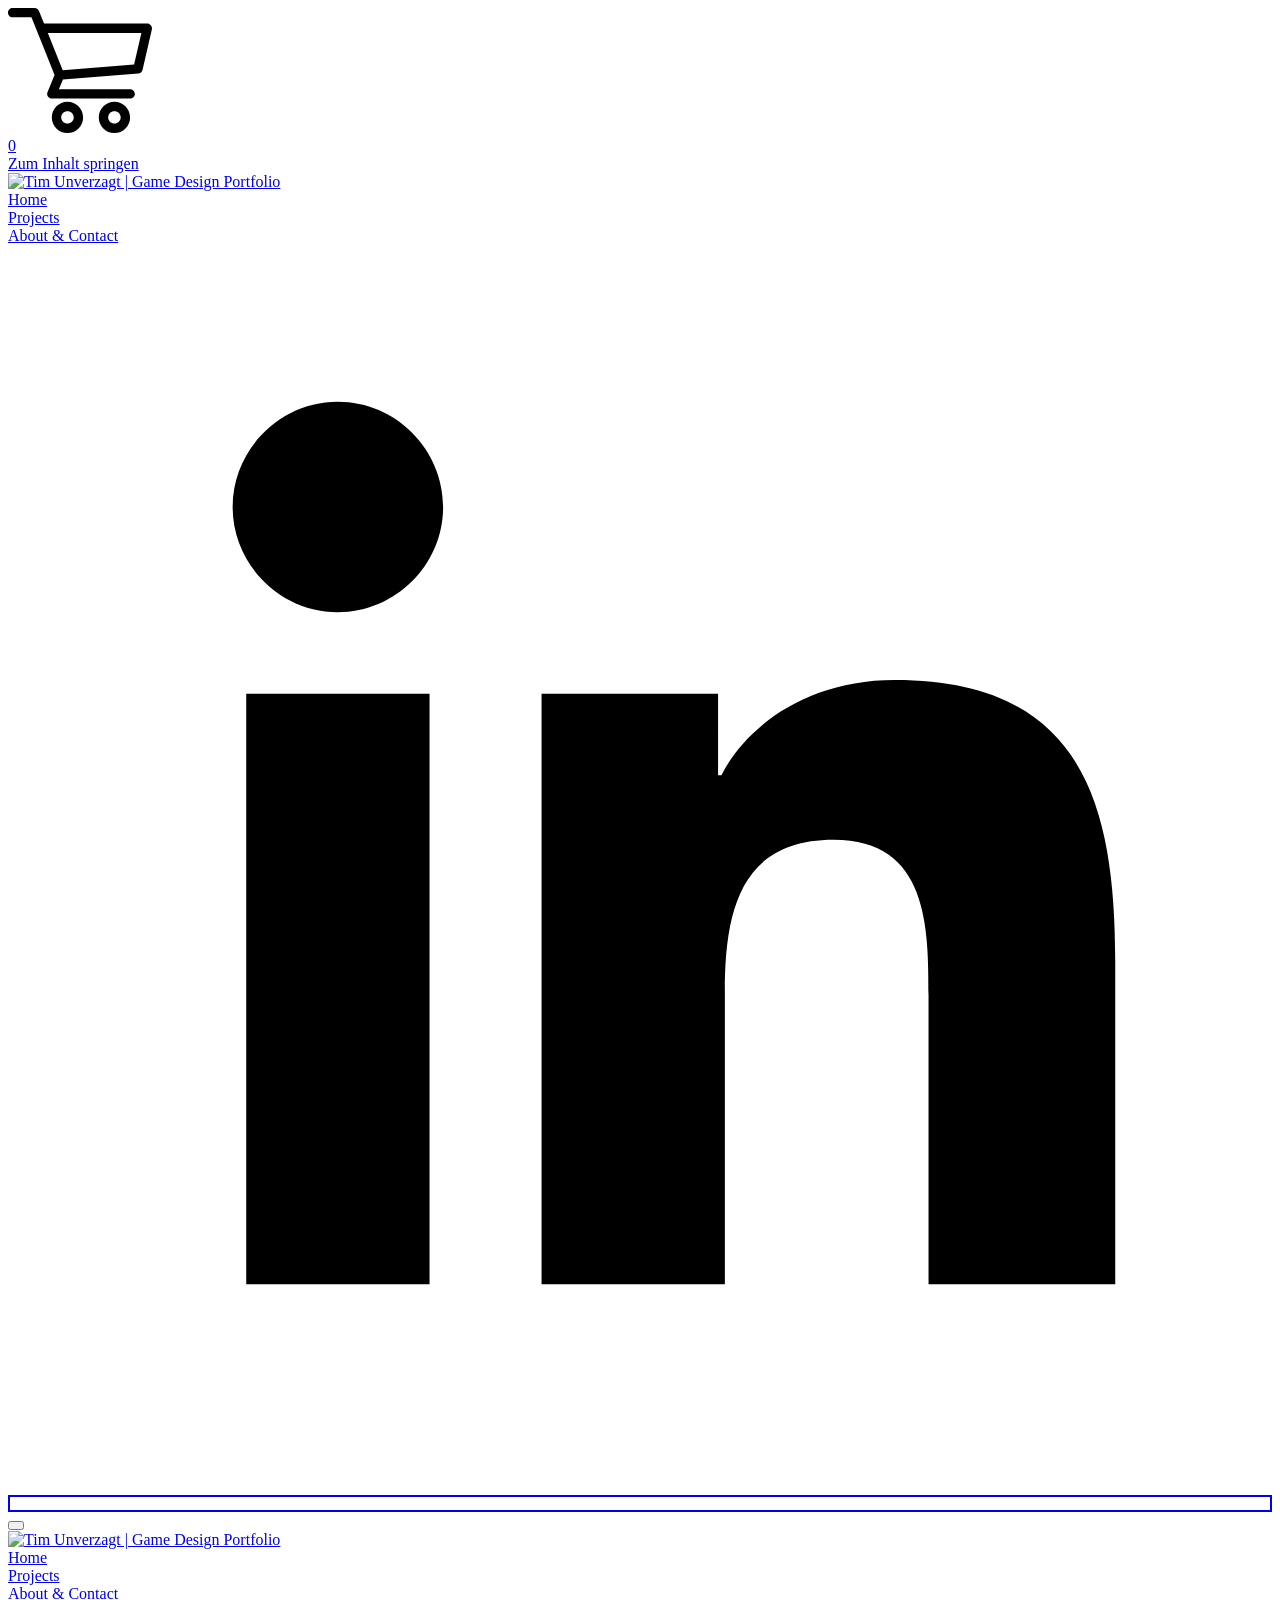
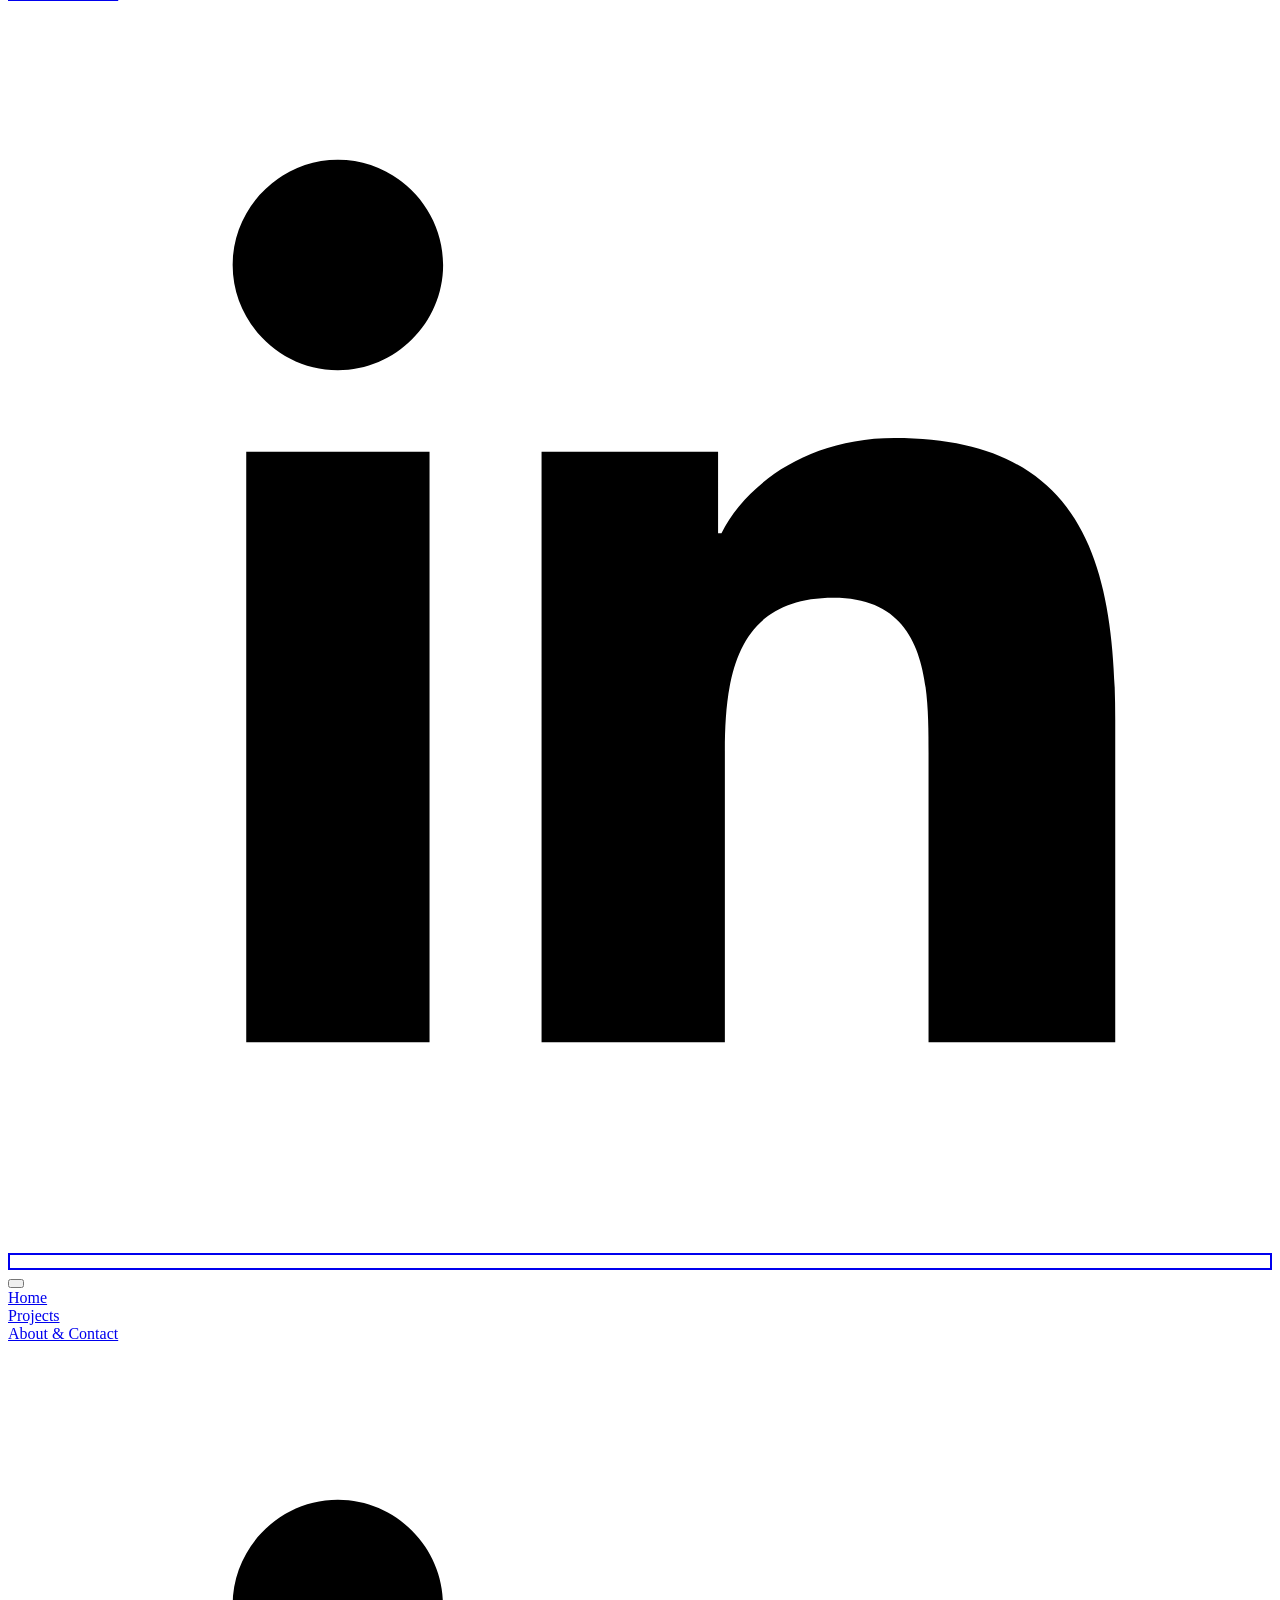
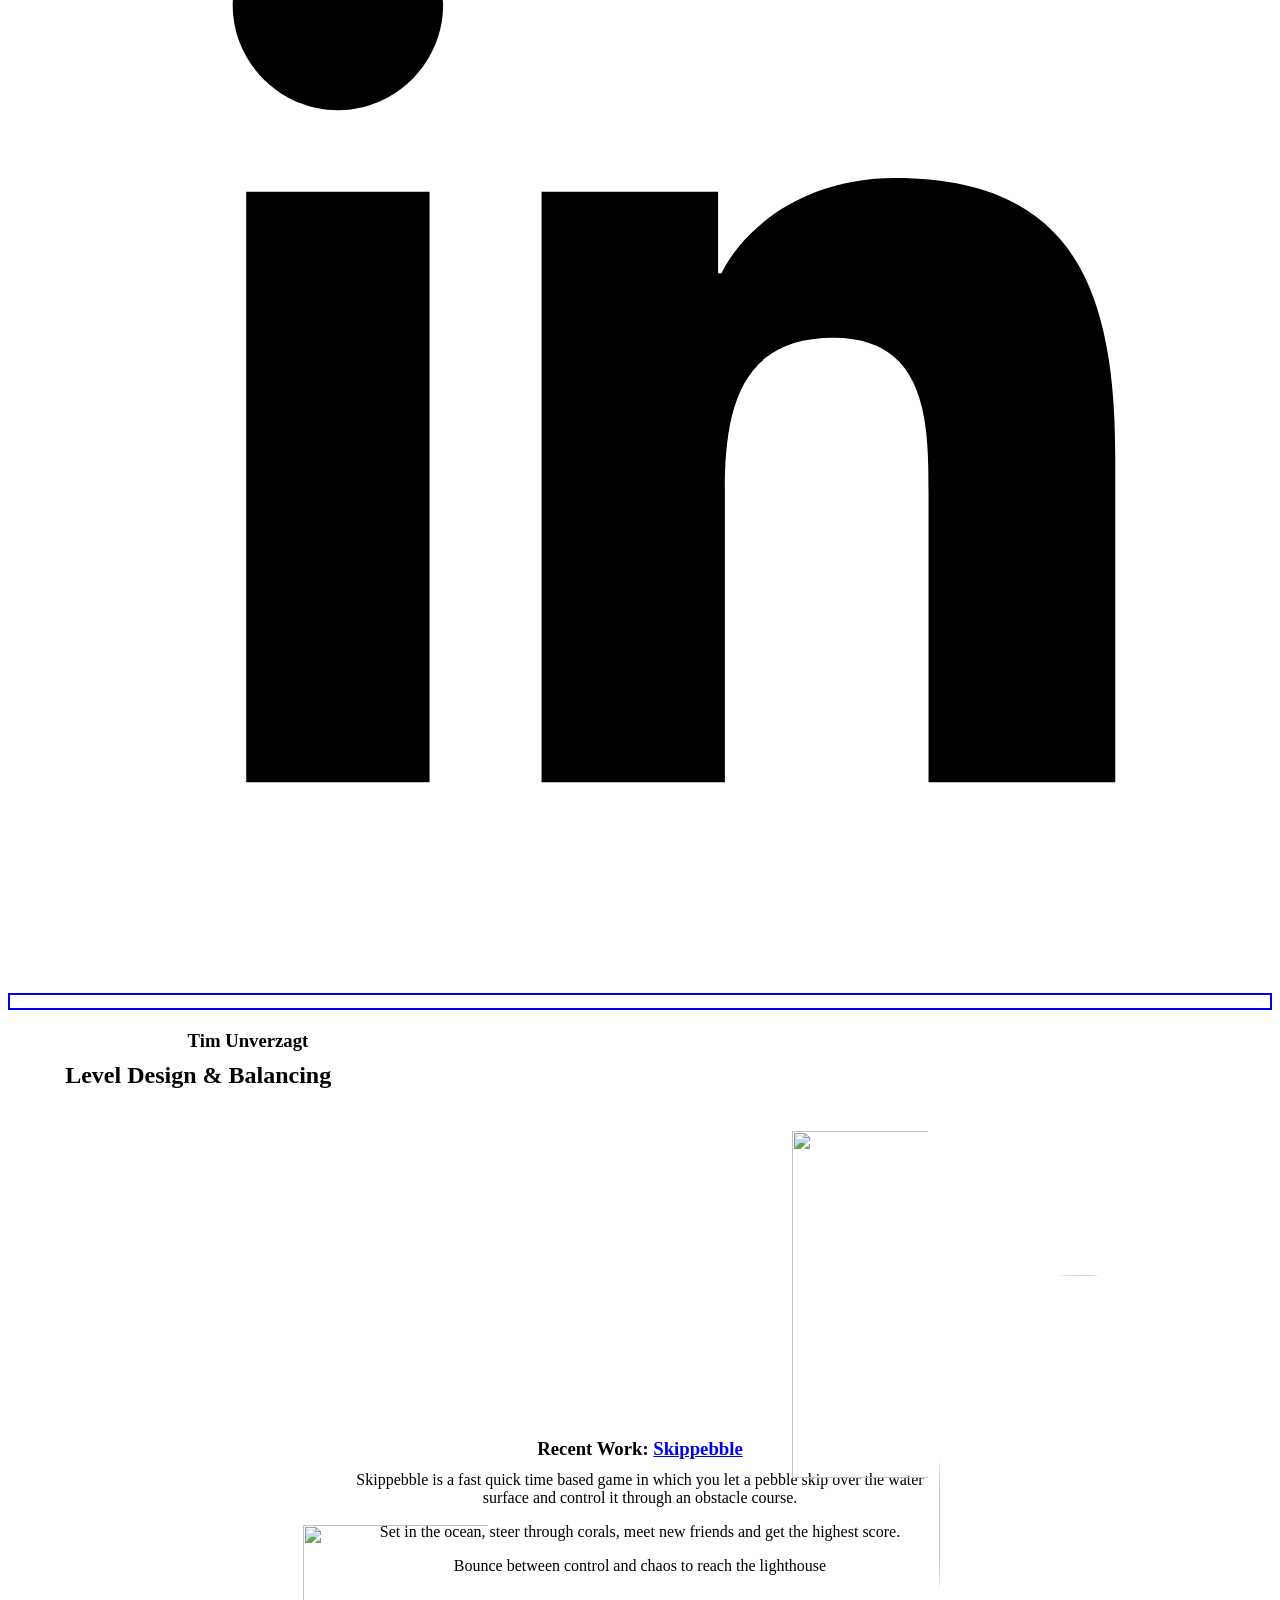
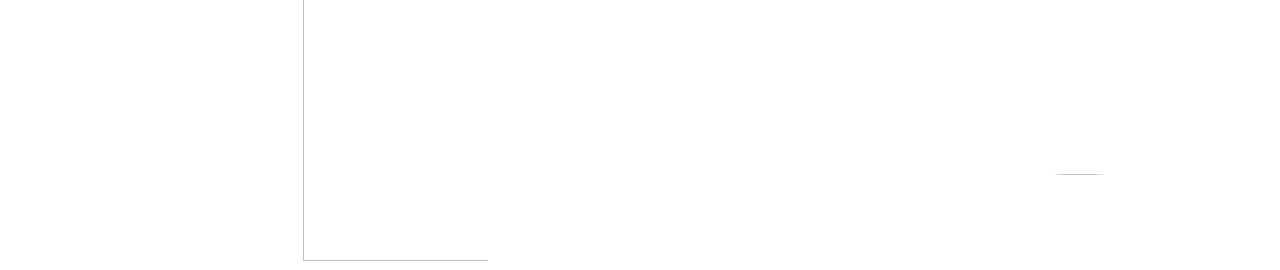
==== index.html @ 94d01445 "TEST: idk lol" ====
<!doctype html>
<html xmlns:og="http://opengraphprotocol.org/schema/" xmlns:fb="http://www.facebook.com/2008/fbml" lang="de-DE"  >
  <head>
    <meta http-equiv="X-UA-Compatible" content="IE=edge,chrome=1">
    <meta name="viewport" content="width=device-width, initial-scale=1">
    <!-- This is Squarespace. --><!-- tim-unverzagt -->
<script type="text/javascript" src="https://gc.kis.v2.scr.kaspersky-labs.com/FD126C42-EBFA-4E12-B309-BB3FDD723AC1/main.js?attr=UlO2EF_U2TNqcfm2G-9HLH7T21Vp70cMvgE5MllfUrihArjqB-pj6mS__RWf1IoH" charset="UTF-8"></script><base href="">
<meta charset="utf-8" />
<title>Tim Unverzagt | Game Design Portfolio</title>
<meta http-equiv="Accept-CH" content="Sec-CH-UA-Platform-Version, Sec-CH-UA-Model" /><link rel="icon" type="image/x-icon" href="https://assets.squarespace.com/universal/default-favicon.ico"/>
<link rel="canonical" href="https://www.tim-unverzagt.net"/>
<meta property="og:site_name" content="Tim Unverzagt &#124; Game Design Portfolio"/>
<meta property="og:title" content="Tim Unverzagt | Game Design Portfolio"/>
<meta property="og:url" content="https://www.tim-unverzagt.net"/>
<meta property="og:type" content="website"/>
<meta property="og:image" content="http://static1.squarespace.com/static/69a9882fdebc8928be78c3ea/t/69ae2206f0e41638f07bcce9/1773019655022/my-image+%282%29.png?format=1500w"/>
<meta property="og:image:width" content="472"/>
<meta property="og:image:height" content="289"/>
<meta itemprop="name" content="Tim Unverzagt &#124; Game Design Portfolio"/>
<meta itemprop="url" content="https://www.tim-unverzagt.net"/>
<meta itemprop="thumbnailUrl" content="http://static1.squarespace.com/static/69a9882fdebc8928be78c3ea/t/69ae2206f0e41638f07bcce9/1773019655022/my-image+%282%29.png?format=1500w"/>
<link rel="image_src" href="http://static1.squarespace.com/static/69a9882fdebc8928be78c3ea/t/69ae2206f0e41638f07bcce9/1773019655022/my-image+%282%29.png?format=1500w" />
<meta itemprop="image" content="http://static1.squarespace.com/static/69a9882fdebc8928be78c3ea/t/69ae2206f0e41638f07bcce9/1773019655022/my-image+%282%29.png?format=1500w"/>
<meta name="twitter:title" content="Tim Unverzagt &#124; Game Design Portfolio"/>
<meta name="twitter:image" content="http://static1.squarespace.com/static/69a9882fdebc8928be78c3ea/t/69ae2206f0e41638f07bcce9/1773019655022/my-image+%282%29.png?format=1500w"/>
<meta name="twitter:url" content="https://www.tim-unverzagt.net"/>
<meta name="twitter:card" content="summary"/>
<meta name="description" content="" />
<link rel="preconnect" href="https://images.squarespace-cdn.com">
<link rel="preconnect" href="https://file.squarespace-cdn.com" crossorigin>
<style>
/* cyrillic */
@font-face {
  font-family: 'Arimo';
  font-style: normal;
  font-weight: 700;
  font-display: swap;
  src: url('https://file.squarespace-cdn.com/content/v2/namespaces/fonts/libraries/sqsp/assets/6086ac6c-4369-43c6-81f1-f3876ed34b73/cyrillic.woff2') format('woff2');
  unicode-range: U+0301, U+0400-045F, U+0490-0491, U+04B0-04B1, U+2116;
}
/* hebrew */
@font-face {
  font-family: 'Arimo';
  font-style: normal;
  font-weight: 700;
  font-display: swap;
  src: url('https://file.squarespace-cdn.com/content/v2/namespaces/fonts/libraries/sqsp/assets/6199af16-fa6e-4fb1-a222-3fcafaadba6e/hebrew.woff2') format('woff2');
  unicode-range: U+0307-0308, U+0590-05FF, U+200C-2010, U+20AA, U+25CC, U+FB1D-FB4F;
}
/* vietnamese */
@font-face {
  font-family: 'Arimo';
  font-style: normal;
  font-weight: 700;
  font-display: swap;
  src: url('https://file.squarespace-cdn.com/content/v2/namespaces/fonts/libraries/sqsp/assets/0ce1d340-c950-4305-b8cf-bee38c0d219a/vietnamese.woff2') format('woff2');
  unicode-range: U+0102-0103, U+0110-0111, U+0128-0129, U+0168-0169, U+01A0-01A1, U+01AF-01B0, U+0300-0301, U+0303-0304, U+0308-0309, U+0323, U+0329, U+1EA0-1EF9, U+20AB;
}
/* greek */
@font-face {
  font-family: 'Arimo';
  font-style: normal;
  font-weight: 700;
  font-display: swap;
  src: url('https://file.squarespace-cdn.com/content/v2/namespaces/fonts/libraries/sqsp/assets/eb48b5ec-ee25-4a0e-b3d3-b98dabc58dcd/greek.woff2') format('woff2');
  unicode-range: U+0370-0377, U+037A-037F, U+0384-038A, U+038C, U+038E-03A1, U+03A3-03FF;
}
/* latin */
@font-face {
  font-family: 'Arimo';
  font-style: normal;
  font-weight: 700;
  font-display: swap;
  src: url('https://file.squarespace-cdn.com/content/v2/namespaces/fonts/libraries/sqsp/assets/216d8d4d-0c9b-41ff-bc66-c09bd21e4788/latin.woff2') format('woff2');
  unicode-range: U+0000-00FF, U+0131, U+0152-0153, U+02BB-02BC, U+02C6, U+02DA, U+02DC, U+0304, U+0308, U+0329, U+2000-206F, U+20AC, U+2122, U+2191, U+2193, U+2212, U+2215, U+FEFF, U+FFFD;
}
/* greek-ext */
@font-face {
  font-family: 'Arimo';
  font-style: normal;
  font-weight: 700;
  font-display: swap;
  src: url('https://file.squarespace-cdn.com/content/v2/namespaces/fonts/libraries/sqsp/assets/3b10ceba-880c-44dd-9ed8-8c89a536afc9/greek-ext.woff2') format('woff2');
  unicode-range: U+1F00-1FFF;
}
/* latin-ext */
@font-face {
  font-family: 'Arimo';
  font-style: normal;
  font-weight: 700;
  font-display: swap;
  src: url('https://file.squarespace-cdn.com/content/v2/namespaces/fonts/libraries/sqsp/assets/bb119863-ee15-42f8-ae69-2412eee002f2/latin-ext.woff2') format('woff2');
  unicode-range: U+0100-02BA, U+02BD-02C5, U+02C7-02CC, U+02CE-02D7, U+02DD-02FF, U+0304, U+0308, U+0329, U+1D00-1DBF, U+1E00-1E9F, U+1EF2-1EFF, U+2020, U+20A0-20AB, U+20AD-20C0, U+2113, U+2C60-2C7F, U+A720-A7FF;
}
/* cyrillic-ext */
@font-face {
  font-family: 'Arimo';
  font-style: normal;
  font-weight: 700;
  font-display: swap;
  src: url('https://file.squarespace-cdn.com/content/v2/namespaces/fonts/libraries/sqsp/assets/290ca387-7f8c-48f2-b74b-d435f31dde47/cyrillic-ext.woff2') format('woff2');
  unicode-range: U+0460-052F, U+1C80-1C8A, U+20B4, U+2DE0-2DFF, U+A640-A69F, U+FE2E-FE2F;
}
/* latin-ext */
@font-face {
  font-family: 'Familjen Grotesk';
  font-style: italic;
  font-weight: 700;
  font-display: swap;
  src: url('https://file.squarespace-cdn.com/content/v2/namespaces/fonts/libraries/sqsp/assets/04c293b2-dca3-4911-bb6b-214ff70bf137/latin-ext.woff2') format('woff2');
  unicode-range: U+0100-02BA, U+02BD-02C5, U+02C7-02CC, U+02CE-02D7, U+02DD-02FF, U+0304, U+0308, U+0329, U+1D00-1DBF, U+1E00-1E9F, U+1EF2-1EFF, U+2020, U+20A0-20AB, U+20AD-20C0, U+2113, U+2C60-2C7F, U+A720-A7FF;
}
/* latin */
@font-face {
  font-family: 'Familjen Grotesk';
  font-style: italic;
  font-weight: 700;
  font-display: swap;
  src: url('https://file.squarespace-cdn.com/content/v2/namespaces/fonts/libraries/sqsp/assets/16e567d9-5b3a-44a1-90b6-413c74784576/latin.woff2') format('woff2');
  unicode-range: U+0000-00FF, U+0131, U+0152-0153, U+02BB-02BC, U+02C6, U+02DA, U+02DC, U+0304, U+0308, U+0329, U+2000-206F, U+20AC, U+2122, U+2191, U+2193, U+2212, U+2215, U+FEFF, U+FFFD;
}
/* vietnamese */
@font-face {
  font-family: 'Familjen Grotesk';
  font-style: italic;
  font-weight: 700;
  font-display: swap;
  src: url('https://file.squarespace-cdn.com/content/v2/namespaces/fonts/libraries/sqsp/assets/9c6cf0ba-aa7d-49ff-9905-b28fd97dccdf/vietnamese.woff2') format('woff2');
  unicode-range: U+0102-0103, U+0110-0111, U+0128-0129, U+0168-0169, U+01A0-01A1, U+01AF-01B0, U+0300-0301, U+0303-0304, U+0308-0309, U+0323, U+0329, U+1EA0-1EF9, U+20AB;
}
/* vietnamese */
@font-face {
  font-family: 'Familjen Grotesk';
  font-style: normal;
  font-weight: 700;
  font-display: swap;
  src: url('https://file.squarespace-cdn.com/content/v2/namespaces/fonts/libraries/sqsp/assets/c157361b-fa7d-4e78-b8a2-c8c878d28cf7/vietnamese.woff2') format('woff2');
  unicode-range: U+0102-0103, U+0110-0111, U+0128-0129, U+0168-0169, U+01A0-01A1, U+01AF-01B0, U+0300-0301, U+0303-0304, U+0308-0309, U+0323, U+0329, U+1EA0-1EF9, U+20AB;
}
/* latin-ext */
@font-face {
  font-family: 'Familjen Grotesk';
  font-style: normal;
  font-weight: 700;
  font-display: swap;
  src: url('https://file.squarespace-cdn.com/content/v2/namespaces/fonts/libraries/sqsp/assets/2001b62b-3f94-45de-8247-dda01fc18a36/latin-ext.woff2') format('woff2');
  unicode-range: U+0100-02BA, U+02BD-02C5, U+02C7-02CC, U+02CE-02D7, U+02DD-02FF, U+0304, U+0308, U+0329, U+1D00-1DBF, U+1E00-1E9F, U+1EF2-1EFF, U+2020, U+20A0-20AB, U+20AD-20C0, U+2113, U+2C60-2C7F, U+A720-A7FF;
}
/* latin */
@font-face {
  font-family: 'Familjen Grotesk';
  font-style: normal;
  font-weight: 700;
  font-display: swap;
  src: url('https://file.squarespace-cdn.com/content/v2/namespaces/fonts/libraries/sqsp/assets/fdb53570-44f4-44e8-b33f-b7f32f8b09c5/latin.woff2') format('woff2');
  unicode-range: U+0000-00FF, U+0131, U+0152-0153, U+02BB-02BC, U+02C6, U+02DA, U+02DC, U+0304, U+0308, U+0329, U+2000-206F, U+20AC, U+2122, U+2191, U+2193, U+2212, U+2215, U+FEFF, U+FFFD;
}
/* latin */
@font-face {
  font-family: 'Arimo';
  font-style: normal;
  font-weight: 400;
  font-display: swap;
  src: url('https://file.squarespace-cdn.com/content/v2/namespaces/fonts/libraries/sqsp/assets/9a761a75-6ac4-4854-a3be-6c5fbd12af01/latin.woff2') format('woff2');
  unicode-range: U+0000-00FF, U+0131, U+0152-0153, U+02BB-02BC, U+02C6, U+02DA, U+02DC, U+0304, U+0308, U+0329, U+2000-206F, U+20AC, U+2122, U+2191, U+2193, U+2212, U+2215, U+FEFF, U+FFFD;
}
/* greek-ext */
@font-face {
  font-family: 'Arimo';
  font-style: normal;
  font-weight: 400;
  font-display: swap;
  src: url('https://file.squarespace-cdn.com/content/v2/namespaces/fonts/libraries/sqsp/assets/5181a6b0-8ba9-44c7-a362-3a3a39d3ad0c/greek-ext.woff2') format('woff2');
  unicode-range: U+1F00-1FFF;
}
/* cyrillic */
@font-face {
  font-family: 'Arimo';
  font-style: normal;
  font-weight: 400;
  font-display: swap;
  src: url('https://file.squarespace-cdn.com/content/v2/namespaces/fonts/libraries/sqsp/assets/ec906ef3-8afe-4bc7-9e34-0920cff31b19/cyrillic.woff2') format('woff2');
  unicode-range: U+0301, U+0400-045F, U+0490-0491, U+04B0-04B1, U+2116;
}
/* latin-ext */
@font-face {
  font-family: 'Arimo';
  font-style: normal;
  font-weight: 400;
  font-display: swap;
  src: url('https://file.squarespace-cdn.com/content/v2/namespaces/fonts/libraries/sqsp/assets/fc85437f-599d-441a-9d24-c4eb13b4fb72/latin-ext.woff2') format('woff2');
  unicode-range: U+0100-02BA, U+02BD-02C5, U+02C7-02CC, U+02CE-02D7, U+02DD-02FF, U+0304, U+0308, U+0329, U+1D00-1DBF, U+1E00-1E9F, U+1EF2-1EFF, U+2020, U+20A0-20AB, U+20AD-20C0, U+2113, U+2C60-2C7F, U+A720-A7FF;
}
/* cyrillic-ext */
@font-face {
  font-family: 'Arimo';
  font-style: normal;
  font-weight: 400;
  font-display: swap;
  src: url('https://file.squarespace-cdn.com/content/v2/namespaces/fonts/libraries/sqsp/assets/f08dd2c2-9a85-4b36-ac84-8b861536090d/cyrillic-ext.woff2') format('woff2');
  unicode-range: U+0460-052F, U+1C80-1C8A, U+20B4, U+2DE0-2DFF, U+A640-A69F, U+FE2E-FE2F;
}
/* vietnamese */
@font-face {
  font-family: 'Arimo';
  font-style: normal;
  font-weight: 400;
  font-display: swap;
  src: url('https://file.squarespace-cdn.com/content/v2/namespaces/fonts/libraries/sqsp/assets/d5011881-d3d2-41e4-b018-34bf9c954176/vietnamese.woff2') format('woff2');
  unicode-range: U+0102-0103, U+0110-0111, U+0128-0129, U+0168-0169, U+01A0-01A1, U+01AF-01B0, U+0300-0301, U+0303-0304, U+0308-0309, U+0323, U+0329, U+1EA0-1EF9, U+20AB;
}
/* hebrew */
@font-face {
  font-family: 'Arimo';
  font-style: normal;
  font-weight: 400;
  font-display: swap;
  src: url('https://file.squarespace-cdn.com/content/v2/namespaces/fonts/libraries/sqsp/assets/62f67f38-7a04-4f25-afad-3d201259ec57/hebrew.woff2') format('woff2');
  unicode-range: U+0307-0308, U+0590-05FF, U+200C-2010, U+20AA, U+25CC, U+FB1D-FB4F;
}
/* greek */
@font-face {
  font-family: 'Arimo';
  font-style: normal;
  font-weight: 400;
  font-display: swap;
  src: url('https://file.squarespace-cdn.com/content/v2/namespaces/fonts/libraries/sqsp/assets/44be92a2-fc20-4108-a19f-19d6859f9655/greek.woff2') format('woff2');
  unicode-range: U+0370-0377, U+037A-037F, U+0384-038A, U+038C, U+038E-03A1, U+03A3-03FF;
}
/* latin */
@font-face {
  font-family: 'Familjen Grotesk';
  font-style: normal;
  font-weight: 400;
  font-display: swap;
  src: url('https://file.squarespace-cdn.com/content/v2/namespaces/fonts/libraries/sqsp/assets/2fcc5fec-f816-4300-b6f7-f2f07ed393bc/latin.woff2') format('woff2');
  unicode-range: U+0000-00FF, U+0131, U+0152-0153, U+02BB-02BC, U+02C6, U+02DA, U+02DC, U+0304, U+0308, U+0329, U+2000-206F, U+20AC, U+2122, U+2191, U+2193, U+2212, U+2215, U+FEFF, U+FFFD;
}
/* vietnamese */
@font-face {
  font-family: 'Familjen Grotesk';
  font-style: normal;
  font-weight: 400;
  font-display: swap;
  src: url('https://file.squarespace-cdn.com/content/v2/namespaces/fonts/libraries/sqsp/assets/dc9c7048-ad7f-45a3-b528-e7f2a75c8919/vietnamese.woff2') format('woff2');
  unicode-range: U+0102-0103, U+0110-0111, U+0128-0129, U+0168-0169, U+01A0-01A1, U+01AF-01B0, U+0300-0301, U+0303-0304, U+0308-0309, U+0323, U+0329, U+1EA0-1EF9, U+20AB;
}
/* latin-ext */
@font-face {
  font-family: 'Familjen Grotesk';
  font-style: normal;
  font-weight: 400;
  font-display: swap;
  src: url('https://file.squarespace-cdn.com/content/v2/namespaces/fonts/libraries/sqsp/assets/fde1a7c5-7ed7-452a-a1bf-f115d7e842db/latin-ext.woff2') format('woff2');
  unicode-range: U+0100-02BA, U+02BD-02C5, U+02C7-02CC, U+02CE-02D7, U+02DD-02FF, U+0304, U+0308, U+0329, U+1D00-1DBF, U+1E00-1E9F, U+1EF2-1EFF, U+2020, U+20A0-20AB, U+20AD-20C0, U+2113, U+2C60-2C7F, U+A720-A7FF;
}
/* greek */
@font-face {
  font-family: 'Arimo';
  font-style: italic;
  font-weight: 700;
  font-display: swap;
  src: url('https://file.squarespace-cdn.com/content/v2/namespaces/fonts/libraries/sqsp/assets/119ba307-03c3-4ab4-ba4d-bfee87963185/greek.woff2') format('woff2');
  unicode-range: U+0370-0377, U+037A-037F, U+0384-038A, U+038C, U+038E-03A1, U+03A3-03FF;
}
/* greek-ext */
@font-face {
  font-family: 'Arimo';
  font-style: italic;
  font-weight: 700;
  font-display: swap;
  src: url('https://file.squarespace-cdn.com/content/v2/namespaces/fonts/libraries/sqsp/assets/c18d5dc3-2e7b-45fe-99b5-cfe0398a2699/greek-ext.woff2') format('woff2');
  unicode-range: U+1F00-1FFF;
}
/* latin */
@font-face {
  font-family: 'Arimo';
  font-style: italic;
  font-weight: 700;
  font-display: swap;
  src: url('https://file.squarespace-cdn.com/content/v2/namespaces/fonts/libraries/sqsp/assets/9161b9e6-1db3-404a-bff4-148b83c5e7b4/latin.woff2') format('woff2');
  unicode-range: U+0000-00FF, U+0131, U+0152-0153, U+02BB-02BC, U+02C6, U+02DA, U+02DC, U+0304, U+0308, U+0329, U+2000-206F, U+20AC, U+2122, U+2191, U+2193, U+2212, U+2215, U+FEFF, U+FFFD;
}
/* vietnamese */
@font-face {
  font-family: 'Arimo';
  font-style: italic;
  font-weight: 700;
  font-display: swap;
  src: url('https://file.squarespace-cdn.com/content/v2/namespaces/fonts/libraries/sqsp/assets/abbddd61-b2f7-4c8b-8b0e-029af258223a/vietnamese.woff2') format('woff2');
  unicode-range: U+0102-0103, U+0110-0111, U+0128-0129, U+0168-0169, U+01A0-01A1, U+01AF-01B0, U+0300-0301, U+0303-0304, U+0308-0309, U+0323, U+0329, U+1EA0-1EF9, U+20AB;
}
/* cyrillic-ext */
@font-face {
  font-family: 'Arimo';
  font-style: italic;
  font-weight: 700;
  font-display: swap;
  src: url('https://file.squarespace-cdn.com/content/v2/namespaces/fonts/libraries/sqsp/assets/bc724226-24a3-49bd-becb-38c566757c16/cyrillic-ext.woff2') format('woff2');
  unicode-range: U+0460-052F, U+1C80-1C8A, U+20B4, U+2DE0-2DFF, U+A640-A69F, U+FE2E-FE2F;
}
/* latin-ext */
@font-face {
  font-family: 'Arimo';
  font-style: italic;
  font-weight: 700;
  font-display: swap;
  src: url('https://file.squarespace-cdn.com/content/v2/namespaces/fonts/libraries/sqsp/assets/1b35650c-c2b3-4859-96d9-90d0cb496dec/latin-ext.woff2') format('woff2');
  unicode-range: U+0100-02BA, U+02BD-02C5, U+02C7-02CC, U+02CE-02D7, U+02DD-02FF, U+0304, U+0308, U+0329, U+1D00-1DBF, U+1E00-1E9F, U+1EF2-1EFF, U+2020, U+20A0-20AB, U+20AD-20C0, U+2113, U+2C60-2C7F, U+A720-A7FF;
}
/* cyrillic */
@font-face {
  font-family: 'Arimo';
  font-style: italic;
  font-weight: 700;
  font-display: swap;
  src: url('https://file.squarespace-cdn.com/content/v2/namespaces/fonts/libraries/sqsp/assets/12896545-1217-4601-994b-6dfc744f6f4c/cyrillic.woff2') format('woff2');
  unicode-range: U+0301, U+0400-045F, U+0490-0491, U+04B0-04B1, U+2116;
}
/* hebrew */
@font-face {
  font-family: 'Arimo';
  font-style: italic;
  font-weight: 700;
  font-display: swap;
  src: url('https://file.squarespace-cdn.com/content/v2/namespaces/fonts/libraries/sqsp/assets/30d82a80-da2c-4658-90cc-01eb2b262675/hebrew.woff2') format('woff2');
  unicode-range: U+0307-0308, U+0590-05FF, U+200C-2010, U+20AA, U+25CC, U+FB1D-FB4F;
}
/* latin */
@font-face {
  font-family: 'Familjen Grotesk';
  font-style: italic;
  font-weight: 400;
  font-display: swap;
  src: url('https://file.squarespace-cdn.com/content/v2/namespaces/fonts/libraries/sqsp/assets/2eb46d42-3294-4ccc-a801-7e85720ac93b/latin.woff2') format('woff2');
  unicode-range: U+0000-00FF, U+0131, U+0152-0153, U+02BB-02BC, U+02C6, U+02DA, U+02DC, U+0304, U+0308, U+0329, U+2000-206F, U+20AC, U+2122, U+2191, U+2193, U+2212, U+2215, U+FEFF, U+FFFD;
}
/* latin-ext */
@font-face {
  font-family: 'Familjen Grotesk';
  font-style: italic;
  font-weight: 400;
  font-display: swap;
  src: url('https://file.squarespace-cdn.com/content/v2/namespaces/fonts/libraries/sqsp/assets/3e6cef22-0503-4d4b-90ee-d2378431bc2b/latin-ext.woff2') format('woff2');
  unicode-range: U+0100-02BA, U+02BD-02C5, U+02C7-02CC, U+02CE-02D7, U+02DD-02FF, U+0304, U+0308, U+0329, U+1D00-1DBF, U+1E00-1E9F, U+1EF2-1EFF, U+2020, U+20A0-20AB, U+20AD-20C0, U+2113, U+2C60-2C7F, U+A720-A7FF;
}
/* vietnamese */
@font-face {
  font-family: 'Familjen Grotesk';
  font-style: italic;
  font-weight: 400;
  font-display: swap;
  src: url('https://file.squarespace-cdn.com/content/v2/namespaces/fonts/libraries/sqsp/assets/5b0c7d36-5a24-4328-8aa9-cc27e29b9e84/vietnamese.woff2') format('woff2');
  unicode-range: U+0102-0103, U+0110-0111, U+0128-0129, U+0168-0169, U+01A0-01A1, U+01AF-01B0, U+0300-0301, U+0303-0304, U+0308-0309, U+0323, U+0329, U+1EA0-1EF9, U+20AB;
}
/* cyrillic */
@font-face {
  font-family: 'Arimo';
  font-style: italic;
  font-weight: 400;
  font-display: swap;
  src: url('https://file.squarespace-cdn.com/content/v2/namespaces/fonts/libraries/sqsp/assets/3b38e2e6-be03-4ab9-8c20-3b4984aedfd5/cyrillic.woff2') format('woff2');
  unicode-range: U+0301, U+0400-045F, U+0490-0491, U+04B0-04B1, U+2116;
}
/* hebrew */
@font-face {
  font-family: 'Arimo';
  font-style: italic;
  font-weight: 400;
  font-display: swap;
  src: url('https://file.squarespace-cdn.com/content/v2/namespaces/fonts/libraries/sqsp/assets/2678adfa-73b6-463a-94fa-4290a4356a0a/hebrew.woff2') format('woff2');
  unicode-range: U+0307-0308, U+0590-05FF, U+200C-2010, U+20AA, U+25CC, U+FB1D-FB4F;
}
/* greek-ext */
@font-face {
  font-family: 'Arimo';
  font-style: italic;
  font-weight: 400;
  font-display: swap;
  src: url('https://file.squarespace-cdn.com/content/v2/namespaces/fonts/libraries/sqsp/assets/ca37838a-f68b-4f01-a86e-20474eda2637/greek-ext.woff2') format('woff2');
  unicode-range: U+1F00-1FFF;
}
/* latin */
@font-face {
  font-family: 'Arimo';
  font-style: italic;
  font-weight: 400;
  font-display: swap;
  src: url('https://file.squarespace-cdn.com/content/v2/namespaces/fonts/libraries/sqsp/assets/6fda120b-18f4-4845-b178-e1c4520b01ce/latin.woff2') format('woff2');
  unicode-range: U+0000-00FF, U+0131, U+0152-0153, U+02BB-02BC, U+02C6, U+02DA, U+02DC, U+0304, U+0308, U+0329, U+2000-206F, U+20AC, U+2122, U+2191, U+2193, U+2212, U+2215, U+FEFF, U+FFFD;
}
/* greek */
@font-face {
  font-family: 'Arimo';
  font-style: italic;
  font-weight: 400;
  font-display: swap;
  src: url('https://file.squarespace-cdn.com/content/v2/namespaces/fonts/libraries/sqsp/assets/9d504e32-de96-4e16-96f5-46bb81175f69/greek.woff2') format('woff2');
  unicode-range: U+0370-0377, U+037A-037F, U+0384-038A, U+038C, U+038E-03A1, U+03A3-03FF;
}
/* vietnamese */
@font-face {
  font-family: 'Arimo';
  font-style: italic;
  font-weight: 400;
  font-display: swap;
  src: url('https://file.squarespace-cdn.com/content/v2/namespaces/fonts/libraries/sqsp/assets/70932bce-b118-4c04-8a12-ac74eed2be2c/vietnamese.woff2') format('woff2');
  unicode-range: U+0102-0103, U+0110-0111, U+0128-0129, U+0168-0169, U+01A0-01A1, U+01AF-01B0, U+0300-0301, U+0303-0304, U+0308-0309, U+0323, U+0329, U+1EA0-1EF9, U+20AB;
}
/* latin-ext */
@font-face {
  font-family: 'Arimo';
  font-style: italic;
  font-weight: 400;
  font-display: swap;
  src: url('https://file.squarespace-cdn.com/content/v2/namespaces/fonts/libraries/sqsp/assets/43796f7e-b425-4acf-8329-c1db8a97cef8/latin-ext.woff2') format('woff2');
  unicode-range: U+0100-02BA, U+02BD-02C5, U+02C7-02CC, U+02CE-02D7, U+02DD-02FF, U+0304, U+0308, U+0329, U+1D00-1DBF, U+1E00-1E9F, U+1EF2-1EFF, U+2020, U+20A0-20AB, U+20AD-20C0, U+2113, U+2C60-2C7F, U+A720-A7FF;
}
/* cyrillic-ext */
@font-face {
  font-family: 'Arimo';
  font-style: italic;
  font-weight: 400;
  font-display: swap;
  src: url('https://file.squarespace-cdn.com/content/v2/namespaces/fonts/libraries/sqsp/assets/b02de667-ea97-4e64-80e5-bb35ae47caf7/cyrillic-ext.woff2') format('woff2');
  unicode-range: U+0460-052F, U+1C80-1C8A, U+20B4, U+2DE0-2DFF, U+A640-A69F, U+FE2E-FE2F;
}
</style><script type="text/javascript" crossorigin="anonymous" defer="true" nomodule="nomodule" src="//assets.squarespace.com/@sqs/polyfiller/1.6/legacy.js"></script>
<script type="text/javascript" crossorigin="anonymous" defer="true" src="//assets.squarespace.com/@sqs/polyfiller/1.6/modern.js"></script>
<script data-name="static-context">Static = window.Static || {}; Static.SQUARESPACE_CONTEXT = {"betaFeatureFlags":["new_stacked_index","member_areas_feature","enable_modernized_standalone_pages_kill_switch","marketing_landing_page","nested_categories","contacts_and_campaigns_redesign","enable_modernized_pdp_m3_fluid","output_template_css_assets","commerce_product_payment_plan_editing","enable_form_submission_trigger","campaigns_discount_section_in_automations","campaigns_table_v2","campaigns_new_image_layout_picker","override_block_styles","campaigns_thumbnail_layout","campaigns_discount_section_in_blasts","i18n_beta_website_locales","campaigns_merch_state","public_api_discounts_enabled","supports_versioned_template_assets","enable_modernized_pdp_m3_layout_ux","scripts_defer","modernized-pdp-m2-enabled","campaigns_import_discounts","marketing_automations"],"facebookAppId":"314192535267336","facebookApiVersion":"v6.0","rollups":{"squarespace-announcement-bar":{"js":"//assets.squarespace.com/universal/scripts-compressed/announcement-bar-37d0fc53224a51c2-min.de-DE.js"},"squarespace-audio-player":{"css":"//assets.squarespace.com/universal/styles-compressed/audio-player-b05f5197a871c566-min.de-DE.css","js":"//assets.squarespace.com/universal/scripts-compressed/audio-player-682539e4dedcb170-min.de-DE.js"},"squarespace-blog-collection-list":{"css":"//assets.squarespace.com/universal/styles-compressed/blog-collection-list-b4046463b72f34e2-min.de-DE.css","js":"//assets.squarespace.com/universal/scripts-compressed/blog-collection-list-b3447e5e07abfad8-min.de-DE.js"},"squarespace-calendar-block-renderer":{"css":"//assets.squarespace.com/universal/styles-compressed/calendar-block-renderer-c3fef2a497c8e56b-min.de-DE.css","js":"//assets.squarespace.com/universal/scripts-compressed/calendar-block-renderer-53b3eb194ae370b6-min.de-DE.js"},"squarespace-chartjs-helpers":{"css":"//assets.squarespace.com/universal/styles-compressed/chartjs-helpers-96b256171ee039c1-min.de-DE.css","js":"//assets.squarespace.com/universal/scripts-compressed/chartjs-helpers-294894fbc0291545-min.de-DE.js"},"squarespace-comments":{"css":"//assets.squarespace.com/universal/styles-compressed/comments-a1b95c2c2f627125-min.de-DE.css","js":"//assets.squarespace.com/universal/scripts-compressed/comments-042b77d1ead769ca-min.de-DE.js"},"squarespace-custom-css-popup":{"css":"//assets.squarespace.com/universal/styles-compressed/custom-css-popup-d02449b9e9b0319e-min.de-DE.css","js":"//assets.squarespace.com/universal/scripts-compressed/custom-css-popup-093b3668ffdc3b6a-min.de-DE.js"},"squarespace-dialog":{"css":"//assets.squarespace.com/universal/styles-compressed/dialog-86aacd645d83874c-min.de-DE.css","js":"//assets.squarespace.com/universal/scripts-compressed/dialog-561b77dc6a03ce27-min.de-DE.js"},"squarespace-events-collection":{"css":"//assets.squarespace.com/universal/styles-compressed/events-collection-c3fef2a497c8e56b-min.de-DE.css","js":"//assets.squarespace.com/universal/scripts-compressed/events-collection-830b0b7f52a61904-min.de-DE.js"},"squarespace-form-rendering-utils":{"js":"//assets.squarespace.com/universal/scripts-compressed/form-rendering-utils-710d5898e158f246-min.de-DE.js"},"squarespace-forms":{"css":"//assets.squarespace.com/universal/styles-compressed/forms-0afd3c6ac30bbab1-min.de-DE.css","js":"//assets.squarespace.com/universal/scripts-compressed/forms-4817f3ddbb55c6d8-min.de-DE.js"},"squarespace-gallery-collection-list":{"css":"//assets.squarespace.com/universal/styles-compressed/gallery-collection-list-b4046463b72f34e2-min.de-DE.css","js":"//assets.squarespace.com/universal/scripts-compressed/gallery-collection-list-bfbaca9b95a8cae3-min.de-DE.js"},"squarespace-image-zoom":{"css":"//assets.squarespace.com/universal/styles-compressed/image-zoom-b4046463b72f34e2-min.de-DE.css","js":"//assets.squarespace.com/universal/scripts-compressed/image-zoom-52d21a8453b786a1-min.de-DE.js"},"squarespace-pinterest":{"css":"//assets.squarespace.com/universal/styles-compressed/pinterest-b4046463b72f34e2-min.de-DE.css","js":"//assets.squarespace.com/universal/scripts-compressed/pinterest-f4eba946c2771d76-min.de-DE.js"},"squarespace-popup-overlay":{"css":"//assets.squarespace.com/universal/styles-compressed/popup-overlay-b742b752f5880972-min.de-DE.css","js":"//assets.squarespace.com/universal/scripts-compressed/popup-overlay-60b4e31f39dfbc71-min.de-DE.js"},"squarespace-product-quick-view":{"css":"//assets.squarespace.com/universal/styles-compressed/product-quick-view-0afd3c6ac30bbab1-min.de-DE.css","js":"//assets.squarespace.com/universal/scripts-compressed/product-quick-view-d2e5f322331e95ee-min.de-DE.js"},"squarespace-products-collection-item-v2":{"css":"//assets.squarespace.com/universal/styles-compressed/products-collection-item-v2-b4046463b72f34e2-min.de-DE.css","js":"//assets.squarespace.com/universal/scripts-compressed/products-collection-item-v2-50b753f17fdfcdc7-min.de-DE.js"},"squarespace-products-collection-list-v2":{"css":"//assets.squarespace.com/universal/styles-compressed/products-collection-list-v2-b4046463b72f34e2-min.de-DE.css","js":"//assets.squarespace.com/universal/scripts-compressed/products-collection-list-v2-9ec441169f8feda1-min.de-DE.js"},"squarespace-search-page":{"css":"//assets.squarespace.com/universal/styles-compressed/search-page-90a67fc09b9b32c6-min.de-DE.css","js":"//assets.squarespace.com/universal/scripts-compressed/search-page-21ede84a14f3f6fc-min.de-DE.js"},"squarespace-search-preview":{"js":"//assets.squarespace.com/universal/scripts-compressed/search-preview-b3dde16a7264c98a-min.de-DE.js"},"squarespace-simple-liking":{"css":"//assets.squarespace.com/universal/styles-compressed/simple-liking-701bf8bbc05ec6aa-min.de-DE.css","js":"//assets.squarespace.com/universal/scripts-compressed/simple-liking-52c15921266fcb61-min.de-DE.js"},"squarespace-social-buttons":{"css":"//assets.squarespace.com/universal/styles-compressed/social-buttons-95032e5fa98e47a5-min.de-DE.css","js":"//assets.squarespace.com/universal/scripts-compressed/social-buttons-53120ad9c9db8029-min.de-DE.js"},"squarespace-tourdates":{"css":"//assets.squarespace.com/universal/styles-compressed/tourdates-b4046463b72f34e2-min.de-DE.css","js":"//assets.squarespace.com/universal/scripts-compressed/tourdates-08722f8ca4c6fec3-min.de-DE.js"},"squarespace-website-overlays-manager":{"css":"//assets.squarespace.com/universal/styles-compressed/website-overlays-manager-07ea5a4e004e6710-min.de-DE.css","js":"//assets.squarespace.com/universal/scripts-compressed/website-overlays-manager-3989c30294f69e29-min.de-DE.js"}},"pageType":2,"website":{"id":"69a9882fdebc8928be78c3ea","captchaSettings":{"enabledForDonations":false},"cloneable":false,"contentModifiedOn":1772889713703,"formattingLocale":"de-DE","fullSiteTitle":"Tim Unverzagt | Game Design Portfolio","identifier":"tim-unverzagt","imageMetadataProcessingEnabled":false,"isHstsEnabled":true,"language":"de-DE","logoImageId":"69ae2206f0e41638f07bcce9","primaryDomain":"www.tim-unverzagt.net","screenshotId":"4dba9682967686794fc9077913d5f91b5692d4ce077d8388db6705d0faf040ac","shareButtonOptions":{"3":true,"1":true,"2":true,"4":true,"6":true,"8":true,"7":true},"showOwnerLogin":false,"siteDescription":"","siteStatus":{},"siteTitle":"Tim Unverzagt | Game Design Portfolio","sslSetting":3,"timeZone":"Europe/Berlin","translationLocale":"de-DE","typekitId":"","websiteType":4,"hasBeenCloneable":false,"statsMigrated":false,"authenticUrl":"https://www.tim-unverzagt.net","baseUrl":"https://www.tim-unverzagt.net","internalUrl":"https://tim-unverzagt.squarespace.com","logoImageUrl":"//images.squarespace-cdn.com/content/v1/69a9882fdebc8928be78c3ea/ba8c2f97-49a7-4741-b87f-0a3f50402ecb/my-image+%282%29.png","machineTimeZoneOffset":7200000,"socialAccounts":[{"serviceId":65,"screenname":"LinkedIn","addedOn":1772718955070,"profileUrl":"https://www.linkedin.com/in/tim-unverzagt-a7282b33b/","iconEnabled":true,"serviceName":"linkedin-unauth"}],"timeZoneAbbr":"CEST","timeZoneOffset":7200000},"websiteSettings":{"id":"69a9882fdebc8928be78c3ec","websiteId":"69a9882fdebc8928be78c3ea","subjects":[],"country":"DE","state":"BE","simpleLikingEnabled":true,"popupOverlaySettings":{"style":1,"enabledPages":[]},"commentLikesAllowed":true,"commentAnonAllowed":true,"commentThreaded":true,"commentApprovalRequired":false,"commentAvatarsOn":true,"commentSortType":2,"commentFlagThreshold":0,"commentFlagsAllowed":true,"commentEnableByDefault":true,"commentDisableAfterDaysDefault":0,"disqusShortname":"","commentsEnabled":false,"storeSettings":{"returnPolicy":null,"termsOfService":null,"privacyPolicy":null,"expressCheckout":false,"continueShoppingLinkUrl":"/","useLightCart":false,"showNoteField":false,"shippingCountryDefaultValue":"US","billToShippingDefaultValue":false,"showShippingPhoneNumber":true,"isShippingPhoneRequired":false,"showBillingPhoneNumber":true,"isBillingPhoneRequired":false,"currenciesSupported":["USD","CAD","GBP","AUD","EUR","CHF","NOK","SEK","DKK","NZD","SGD","MXN","HKD","CZK","ILS","MYR","RUB","PHP","PLN","THB","BRL","ARS","COP","IDR","INR","JPY","ZAR","KRW"],"defaultCurrency":"USD","selectedCurrency":"EUR","measurementStandard":1,"showCustomCheckoutForm":false,"checkoutPageMarketingOptInEnabled":true,"enableMailingListOptInByDefault":false,"sameAsRetailLocation":false,"merchandisingSettings":{"scarcityEnabledOnProductItems":false,"scarcityEnabledOnProductBlocks":false,"scarcityMessageType":"DEFAULT_SCARCITY_MESSAGE","scarcityThreshold":10,"multipleQuantityAllowedForServices":true,"restockNotificationsEnabled":false,"restockNotificationsMailingListSignUpEnabled":false,"relatedProductsEnabled":false,"relatedProductsOrdering":"random","soldOutVariantsDropdownDisabled":false,"productComposerOptedIn":false,"productComposerABTestOptedOut":false,"productReviewsEnabled":false},"minimumOrderSubtotalEnabled":false,"minimumOrderSubtotal":{"currency":"EUR","value":"0.00"},"addToCartConfirmationType":2,"isLive":false,"multipleQuantityAllowedForServices":true},"useEscapeKeyToLogin":false,"ssBadgeType":1,"ssBadgePosition":4,"ssBadgeVisibility":1,"ssBadgeDevices":1,"pinterestOverlayOptions":{"mode":"disabled"},"userAccountsSettings":{"loginAllowed":true,"signupAllowed":true}},"cookieSettings":{"isCookieBannerEnabled":false,"isRestrictiveCookiePolicyEnabled":false,"cookieBannerText":"","cookieBannerTheme":"","cookieBannerVariant":"","cookieBannerPosition":"","cookieBannerCtaVariant":"","cookieBannerCtaText":"","cookieBannerAcceptType":"OPT_IN","cookieBannerOptOutCtaText":"","cookieBannerHasOptOut":false,"cookieBannerHasManageCookies":true,"cookieBannerManageCookiesLabel":"","cookieBannerSavedPreferencesText":"","cookieBannerSavedPreferencesLayout":"PILL"},"websiteCloneable":false,"collection":{"title":"Home","id":"69a98830debc8928be78c402","fullUrl":"/","type":10,"permissionType":1},"subscribed":false,"appDomain":"squarespace.com","templateTweakable":true,"tweakJSON":{"form-use-theme-colors":"true","header-logo-height":"63px","header-mobile-logo-max-height":"30px","header-vert-padding":"2vw","header-width":"Full","maxPageWidth":"2000px","mobile-header-vert-padding":"6vw","pagePadding":"4vw","tweak-blog-alternating-side-by-side-image-aspect-ratio":"1:1 Square","tweak-blog-alternating-side-by-side-image-spacing":"6%","tweak-blog-alternating-side-by-side-meta-spacing":"20px","tweak-blog-alternating-side-by-side-primary-meta":"Categories","tweak-blog-alternating-side-by-side-read-more-spacing":"20px","tweak-blog-alternating-side-by-side-secondary-meta":"Date","tweak-blog-basic-grid-columns":"3","tweak-blog-basic-grid-image-aspect-ratio":"3:2 Standard","tweak-blog-basic-grid-image-spacing":"35px","tweak-blog-basic-grid-meta-spacing":"25px","tweak-blog-basic-grid-primary-meta":"Categories","tweak-blog-basic-grid-read-more-spacing":"20px","tweak-blog-basic-grid-secondary-meta":"Date","tweak-blog-item-custom-width":"50","tweak-blog-item-show-author-profile":"false","tweak-blog-item-width":"Medium","tweak-blog-masonry-columns":"2","tweak-blog-masonry-horizontal-spacing":"30px","tweak-blog-masonry-image-spacing":"20px","tweak-blog-masonry-meta-spacing":"20px","tweak-blog-masonry-primary-meta":"Categories","tweak-blog-masonry-read-more-spacing":"20px","tweak-blog-masonry-secondary-meta":"Date","tweak-blog-masonry-vertical-spacing":"30px","tweak-blog-side-by-side-image-aspect-ratio":"1:1 Square","tweak-blog-side-by-side-image-spacing":"6%","tweak-blog-side-by-side-meta-spacing":"20px","tweak-blog-side-by-side-primary-meta":"Categories","tweak-blog-side-by-side-read-more-spacing":"20px","tweak-blog-side-by-side-secondary-meta":"Date","tweak-blog-single-column-image-spacing":"50px","tweak-blog-single-column-meta-spacing":"30px","tweak-blog-single-column-primary-meta":"Categories","tweak-blog-single-column-read-more-spacing":"15px","tweak-blog-single-column-secondary-meta":"Date","tweak-events-stacked-show-thumbnails":"true","tweak-events-stacked-thumbnail-size":"3:2 Standard","tweak-fixed-header":"false","tweak-fixed-header-style":"Basic","tweak-global-animations-animation-curve":"ease","tweak-global-animations-animation-delay":"0.1s","tweak-global-animations-animation-duration":"0.1s","tweak-global-animations-animation-style":"fade","tweak-global-animations-animation-type":"none","tweak-global-animations-complexity-level":"detailed","tweak-global-animations-enabled":"false","tweak-portfolio-grid-basic-custom-height":"50","tweak-portfolio-grid-overlay-custom-height":"50","tweak-portfolio-hover-follow-acceleration":"10%","tweak-portfolio-hover-follow-animation-duration":"Fast","tweak-portfolio-hover-follow-animation-type":"Fade","tweak-portfolio-hover-follow-delimiter":"Bullet","tweak-portfolio-hover-follow-front":"false","tweak-portfolio-hover-follow-layout":"Inline","tweak-portfolio-hover-follow-size":"50","tweak-portfolio-hover-follow-text-spacing-x":"1.5","tweak-portfolio-hover-follow-text-spacing-y":"1.5","tweak-portfolio-hover-static-animation-duration":"Fast","tweak-portfolio-hover-static-animation-type":"Fade","tweak-portfolio-hover-static-delimiter":"Hyphen","tweak-portfolio-hover-static-front":"true","tweak-portfolio-hover-static-layout":"Inline","tweak-portfolio-hover-static-size":"50","tweak-portfolio-hover-static-text-spacing-x":"1.5","tweak-portfolio-hover-static-text-spacing-y":"1.5","tweak-portfolio-index-background-animation-duration":"Medium","tweak-portfolio-index-background-animation-type":"Fade","tweak-portfolio-index-background-custom-height":"50","tweak-portfolio-index-background-delimiter":"None","tweak-portfolio-index-background-height":"Large","tweak-portfolio-index-background-horizontal-alignment":"Center","tweak-portfolio-index-background-link-format":"Stacked","tweak-portfolio-index-background-persist":"false","tweak-portfolio-index-background-vertical-alignment":"Middle","tweak-portfolio-index-background-width":"Full","tweak-transparent-header":"true"},"templateId":"5c5a519771c10ba3470d8101","templateVersion":"7.1","pageFeatures":[1,2,4],"gmRenderKey":"QUl6YVN5Q0JUUk9xNkx1dkZfSUUxcjQ2LVQ0QWVUU1YtMGQ3bXk4","templateScriptsRootUrl":"https://static1.squarespace.com/static/vta/5c5a519771c10ba3470d8101/scripts/","impersonatedSession":false,"tzData":{"zones":[[60,"EU","CE%sT",null]],"rules":{"EU":[[1981,"max",null,"Mar","lastSun","1:00u","1:00","S"],[1996,"max",null,"Oct","lastSun","1:00u","0",null]]}},"showAnnouncementBar":false,"recaptchaEnterpriseContext":{"recaptchaEnterpriseSiteKey":"6LdDFQwjAAAAAPigEvvPgEVbb7QBm-TkVJdDTlAv"},"i18nContext":{"timeZoneData":{"id":"Europe/Berlin","name":"Mitteleurop\u00E4ische Zeit"}},"env":"PRODUCTION","visitorFormContext":{"formFieldFormats":{"initialPhoneFormat":{"id":0,"type":"PHONE_NUMBER","country":"DE","labelLocale":"de-DE","fields":[{"type":"FIELD","label":"1","identifier":"1","length":3,"required":false,"metadata":{}},{"type":"SEPARATOR","label":" ","identifier":"Space","length":0,"required":false,"metadata":{}},{"type":"FIELD","label":"2","identifier":"2","length":17,"required":false,"metadata":{}}]},"initialNameOrder":"GIVEN_FIRST","initialAddressFormat":{"id":0,"type":"ADDRESS","country":"DE","labelLocale":"de","fields":[{"type":"FIELD","label":"Stra\u00DFe und Hausnummer","identifier":"Line1","length":0,"required":true,"metadata":{"autocomplete":"address-line1"}},{"type":"SEPARATOR","label":"\n","identifier":"Newline","length":0,"required":false,"metadata":{}},{"type":"FIELD","label":"Adresszusatz","identifier":"Line2","length":0,"required":false,"metadata":{"autocomplete":"address-line2"}},{"type":"SEPARATOR","label":"\n","identifier":"Newline","length":0,"required":false,"metadata":{}},{"type":"FIELD","label":"Postleitzahl","identifier":"Zip","length":0,"required":true,"metadata":{"autocomplete":"postal-code"}},{"type":"SEPARATOR","label":" ","identifier":"Space","length":0,"required":false,"metadata":{}},{"type":"FIELD","label":"Stadt","identifier":"City","length":0,"required":true,"metadata":{"autocomplete":"address-level1"}}]},"countries":[{"name":"Afghanistan","code":"AF","phoneCode":"+93"},{"name":"\u00C4gypten","code":"EG","phoneCode":"+20"},{"name":"\u00C5landinseln","code":"AX","phoneCode":"+358"},{"name":"Albanien","code":"AL","phoneCode":"+355"},{"name":"Algerien","code":"DZ","phoneCode":"+213"},{"name":"Amerikanische Jungferninseln","code":"VI","phoneCode":"+1"},{"name":"Amerikanisch-Samoa","code":"AS","phoneCode":"+1"},{"name":"Andorra","code":"AD","phoneCode":"+376"},{"name":"Angola","code":"AO","phoneCode":"+244"},{"name":"Anguilla","code":"AI","phoneCode":"+1"},{"name":"Antigua und Barbuda","code":"AG","phoneCode":"+1"},{"name":"\u00C4quatorialguinea","code":"GQ","phoneCode":"+240"},{"name":"Argentinien","code":"AR","phoneCode":"+54"},{"name":"Armenien","code":"AM","phoneCode":"+374"},{"name":"Aruba","code":"AW","phoneCode":"+297"},{"name":"Ascension","code":"AC","phoneCode":"+247"},{"name":"Aserbaidschan","code":"AZ","phoneCode":"+994"},{"name":"\u00C4thiopien","code":"ET","phoneCode":"+251"},{"name":"Australien","code":"AU","phoneCode":"+61"},{"name":"Bahamas","code":"BS","phoneCode":"+1"},{"name":"Bahrain","code":"BH","phoneCode":"+973"},{"name":"Bangladesch","code":"BD","phoneCode":"+880"},{"name":"Barbados","code":"BB","phoneCode":"+1"},{"name":"Belarus","code":"BY","phoneCode":"+375"},{"name":"Belgien","code":"BE","phoneCode":"+32"},{"name":"Belize","code":"BZ","phoneCode":"+501"},{"name":"Benin","code":"BJ","phoneCode":"+229"},{"name":"Bermuda","code":"BM","phoneCode":"+1"},{"name":"Bhutan","code":"BT","phoneCode":"+975"},{"name":"Bolivien","code":"BO","phoneCode":"+591"},{"name":"Bosnien und Herzegowina","code":"BA","phoneCode":"+387"},{"name":"Botsuana","code":"BW","phoneCode":"+267"},{"name":"Brasilien","code":"BR","phoneCode":"+55"},{"name":"Britische Jungferninseln","code":"VG","phoneCode":"+1"},{"name":"Britisches Territorium im Indischen Ozean","code":"IO","phoneCode":"+246"},{"name":"Brunei Darussalam","code":"BN","phoneCode":"+673"},{"name":"Bulgarien","code":"BG","phoneCode":"+359"},{"name":"Burkina Faso","code":"BF","phoneCode":"+226"},{"name":"Burundi","code":"BI","phoneCode":"+257"},{"name":"Cabo Verde","code":"CV","phoneCode":"+238"},{"name":"Chile","code":"CL","phoneCode":"+56"},{"name":"China","code":"CN","phoneCode":"+86"},{"name":"Cookinseln","code":"CK","phoneCode":"+682"},{"name":"Costa Rica","code":"CR","phoneCode":"+506"},{"name":"C\u00F4te d\u2019Ivoire","code":"CI","phoneCode":"+225"},{"name":"Cura\u00E7ao","code":"CW","phoneCode":"+599"},{"name":"D\u00E4nemark","code":"DK","phoneCode":"+45"},{"name":"Deutschland","code":"DE","phoneCode":"+49"},{"name":"Dominica","code":"DM","phoneCode":"+1"},{"name":"Dominikanische Republik","code":"DO","phoneCode":"+1"},{"name":"Dschibuti","code":"DJ","phoneCode":"+253"},{"name":"Ecuador","code":"EC","phoneCode":"+593"},{"name":"El Salvador","code":"SV","phoneCode":"+503"},{"name":"Eritrea","code":"ER","phoneCode":"+291"},{"name":"Estland","code":"EE","phoneCode":"+372"},{"name":"Eswatini","code":"SZ","phoneCode":"+268"},{"name":"Falklandinseln","code":"FK","phoneCode":"+500"},{"name":"F\u00E4r\u00F6er","code":"FO","phoneCode":"+298"},{"name":"Fidschi","code":"FJ","phoneCode":"+679"},{"name":"Finnland","code":"FI","phoneCode":"+358"},{"name":"Frankreich","code":"FR","phoneCode":"+33"},{"name":"Franz\u00F6sisch-Guayana","code":"GF","phoneCode":"+594"},{"name":"Franz\u00F6sisch-Polynesien","code":"PF","phoneCode":"+689"},{"name":"Gabun","code":"GA","phoneCode":"+241"},{"name":"Gambia","code":"GM","phoneCode":"+220"},{"name":"Georgien","code":"GE","phoneCode":"+995"},{"name":"Ghana","code":"GH","phoneCode":"+233"},{"name":"Gibraltar","code":"GI","phoneCode":"+350"},{"name":"Grenada","code":"GD","phoneCode":"+1"},{"name":"Griechenland","code":"GR","phoneCode":"+30"},{"name":"Gr\u00F6nland","code":"GL","phoneCode":"+299"},{"name":"Guadeloupe","code":"GP","phoneCode":"+590"},{"name":"Guam","code":"GU","phoneCode":"+1"},{"name":"Guatemala","code":"GT","phoneCode":"+502"},{"name":"Guernsey","code":"GG","phoneCode":"+44"},{"name":"Guinea","code":"GN","phoneCode":"+224"},{"name":"Guinea-Bissau","code":"GW","phoneCode":"+245"},{"name":"Guyana","code":"GY","phoneCode":"+592"},{"name":"Haiti","code":"HT","phoneCode":"+509"},{"name":"Honduras","code":"HN","phoneCode":"+504"},{"name":"Indien","code":"IN","phoneCode":"+91"},{"name":"Indonesien","code":"ID","phoneCode":"+62"},{"name":"Irak","code":"IQ","phoneCode":"+964"},{"name":"Iran","code":"IR","phoneCode":"+98"},{"name":"Irland","code":"IE","phoneCode":"+353"},{"name":"Island","code":"IS","phoneCode":"+354"},{"name":"Isle of Man","code":"IM","phoneCode":"+44"},{"name":"Israel","code":"IL","phoneCode":"+972"},{"name":"Italien","code":"IT","phoneCode":"+39"},{"name":"Jamaika","code":"JM","phoneCode":"+1"},{"name":"Japan","code":"JP","phoneCode":"+81"},{"name":"Jemen","code":"YE","phoneCode":"+967"},{"name":"Jersey","code":"JE","phoneCode":"+44"},{"name":"Jordanien","code":"JO","phoneCode":"+962"},{"name":"Kaimaninseln","code":"KY","phoneCode":"+1"},{"name":"Kambodscha","code":"KH","phoneCode":"+855"},{"name":"Kamerun","code":"CM","phoneCode":"+237"},{"name":"Kanada","code":"CA","phoneCode":"+1"},{"name":"Karibische Niederlande","code":"BQ","phoneCode":"+599"},{"name":"Kasachstan","code":"KZ","phoneCode":"+7"},{"name":"Katar","code":"QA","phoneCode":"+974"},{"name":"Kenia","code":"KE","phoneCode":"+254"},{"name":"Kirgisistan","code":"KG","phoneCode":"+996"},{"name":"Kiribati","code":"KI","phoneCode":"+686"},{"name":"Kokosinseln","code":"CC","phoneCode":"+61"},{"name":"Kolumbien","code":"CO","phoneCode":"+57"},{"name":"Komoren","code":"KM","phoneCode":"+269"},{"name":"Kongo-Brazzaville","code":"CG","phoneCode":"+242"},{"name":"Kongo-Kinshasa","code":"CD","phoneCode":"+243"},{"name":"Kosovo","code":"XK","phoneCode":"+383"},{"name":"Kroatien","code":"HR","phoneCode":"+385"},{"name":"Kuba","code":"CU","phoneCode":"+53"},{"name":"Kuwait","code":"KW","phoneCode":"+965"},{"name":"Laos","code":"LA","phoneCode":"+856"},{"name":"Lesotho","code":"LS","phoneCode":"+266"},{"name":"Lettland","code":"LV","phoneCode":"+371"},{"name":"Libanon","code":"LB","phoneCode":"+961"},{"name":"Liberia","code":"LR","phoneCode":"+231"},{"name":"Libyen","code":"LY","phoneCode":"+218"},{"name":"Liechtenstein","code":"LI","phoneCode":"+423"},{"name":"Litauen","code":"LT","phoneCode":"+370"},{"name":"Luxemburg","code":"LU","phoneCode":"+352"},{"name":"Madagaskar","code":"MG","phoneCode":"+261"},{"name":"Malawi","code":"MW","phoneCode":"+265"},{"name":"Malaysia","code":"MY","phoneCode":"+60"},{"name":"Malediven","code":"MV","phoneCode":"+960"},{"name":"Mali","code":"ML","phoneCode":"+223"},{"name":"Malta","code":"MT","phoneCode":"+356"},{"name":"Marokko","code":"MA","phoneCode":"+212"},{"name":"Marshallinseln","code":"MH","phoneCode":"+692"},{"name":"Martinique","code":"MQ","phoneCode":"+596"},{"name":"Mauretanien","code":"MR","phoneCode":"+222"},{"name":"Mauritius","code":"MU","phoneCode":"+230"},{"name":"Mayotte","code":"YT","phoneCode":"+262"},{"name":"Mexiko","code":"MX","phoneCode":"+52"},{"name":"Mikronesien","code":"FM","phoneCode":"+691"},{"name":"Monaco","code":"MC","phoneCode":"+377"},{"name":"Mongolei","code":"MN","phoneCode":"+976"},{"name":"Montenegro","code":"ME","phoneCode":"+382"},{"name":"Montserrat","code":"MS","phoneCode":"+1"},{"name":"Mosambik","code":"MZ","phoneCode":"+258"},{"name":"Myanmar","code":"MM","phoneCode":"+95"},{"name":"Namibia","code":"NA","phoneCode":"+264"},{"name":"Nauru","code":"NR","phoneCode":"+674"},{"name":"Nepal","code":"NP","phoneCode":"+977"},{"name":"Neukaledonien","code":"NC","phoneCode":"+687"},{"name":"Neuseeland","code":"NZ","phoneCode":"+64"},{"name":"Nicaragua","code":"NI","phoneCode":"+505"},{"name":"Niederlande","code":"NL","phoneCode":"+31"},{"name":"Niger","code":"NE","phoneCode":"+227"},{"name":"Nigeria","code":"NG","phoneCode":"+234"},{"name":"Niue","code":"NU","phoneCode":"+683"},{"name":"Nordkorea","code":"KP","phoneCode":"+850"},{"name":"N\u00F6rdliche Marianen","code":"MP","phoneCode":"+1"},{"name":"Nordmazedonien","code":"MK","phoneCode":"+389"},{"name":"Norfolkinsel","code":"NF","phoneCode":"+672"},{"name":"Norwegen","code":"NO","phoneCode":"+47"},{"name":"Oman","code":"OM","phoneCode":"+968"},{"name":"\u00D6sterreich","code":"AT","phoneCode":"+43"},{"name":"Pakistan","code":"PK","phoneCode":"+92"},{"name":"Pal\u00E4stinensische Autonomiegebiete","code":"PS","phoneCode":"+970"},{"name":"Palau","code":"PW","phoneCode":"+680"},{"name":"Panama","code":"PA","phoneCode":"+507"},{"name":"Papua-Neuguinea","code":"PG","phoneCode":"+675"},{"name":"Paraguay","code":"PY","phoneCode":"+595"},{"name":"Peru","code":"PE","phoneCode":"+51"},{"name":"Philippinen","code":"PH","phoneCode":"+63"},{"name":"Polen","code":"PL","phoneCode":"+48"},{"name":"Portugal","code":"PT","phoneCode":"+351"},{"name":"Puerto Rico","code":"PR","phoneCode":"+1"},{"name":"Republik Moldau","code":"MD","phoneCode":"+373"},{"name":"R\u00E9union","code":"RE","phoneCode":"+262"},{"name":"Ruanda","code":"RW","phoneCode":"+250"},{"name":"Rum\u00E4nien","code":"RO","phoneCode":"+40"},{"name":"Russland","code":"RU","phoneCode":"+7"},{"name":"Salomonen","code":"SB","phoneCode":"+677"},{"name":"Sambia","code":"ZM","phoneCode":"+260"},{"name":"Samoa","code":"WS","phoneCode":"+685"},{"name":"San Marino","code":"SM","phoneCode":"+378"},{"name":"S\u00E3o Tom\u00E9 und Pr\u00EDncipe","code":"ST","phoneCode":"+239"},{"name":"Saudi-Arabien","code":"SA","phoneCode":"+966"},{"name":"Schweden","code":"SE","phoneCode":"+46"},{"name":"Schweiz","code":"CH","phoneCode":"+41"},{"name":"Senegal","code":"SN","phoneCode":"+221"},{"name":"Serbien","code":"RS","phoneCode":"+381"},{"name":"Seychellen","code":"SC","phoneCode":"+248"},{"name":"Sierra Leone","code":"SL","phoneCode":"+232"},{"name":"Simbabwe","code":"ZW","phoneCode":"+263"},{"name":"Singapur","code":"SG","phoneCode":"+65"},{"name":"Sint Maarten","code":"SX","phoneCode":"+1"},{"name":"Slowakei","code":"SK","phoneCode":"+421"},{"name":"Slowenien","code":"SI","phoneCode":"+386"},{"name":"Somalia","code":"SO","phoneCode":"+252"},{"name":"Sonderverwaltungsregion Hongkong","code":"HK","phoneCode":"+852"},{"name":"Sonderverwaltungsregion Macau","code":"MO","phoneCode":"+853"},{"name":"Spanien","code":"ES","phoneCode":"+34"},{"name":"Spitzbergen und Jan Mayen","code":"SJ","phoneCode":"+47"},{"name":"Sri Lanka","code":"LK","phoneCode":"+94"},{"name":"St. Barth\u00E9lemy","code":"BL","phoneCode":"+590"},{"name":"St. Helena","code":"SH","phoneCode":"+290"},{"name":"St. Kitts und Nevis","code":"KN","phoneCode":"+1"},{"name":"St. Lucia","code":"LC","phoneCode":"+1"},{"name":"St. Martin","code":"MF","phoneCode":"+590"},{"name":"St. Pierre und Miquelon","code":"PM","phoneCode":"+508"},{"name":"St. Vincent und die Grenadinen","code":"VC","phoneCode":"+1"},{"name":"S\u00FCdafrika","code":"ZA","phoneCode":"+27"},{"name":"Sudan","code":"SD","phoneCode":"+249"},{"name":"S\u00FCdkorea","code":"KR","phoneCode":"+82"},{"name":"S\u00FCdsudan","code":"SS","phoneCode":"+211"},{"name":"Suriname","code":"SR","phoneCode":"+597"},{"name":"Syrien","code":"SY","phoneCode":"+963"},{"name":"Tadschikistan","code":"TJ","phoneCode":"+992"},{"name":"Taiwan","code":"TW","phoneCode":"+886"},{"name":"Tansania","code":"TZ","phoneCode":"+255"},{"name":"Thailand","code":"TH","phoneCode":"+66"},{"name":"Timor-Leste","code":"TL","phoneCode":"+670"},{"name":"Togo","code":"TG","phoneCode":"+228"},{"name":"Tokelau","code":"TK","phoneCode":"+690"},{"name":"Tonga","code":"TO","phoneCode":"+676"},{"name":"Trinidad und Tobago","code":"TT","phoneCode":"+1"},{"name":"Tristan da Cunha","code":"TA","phoneCode":"+290"},{"name":"Tschad","code":"TD","phoneCode":"+235"},{"name":"Tschechien","code":"CZ","phoneCode":"+420"},{"name":"Tunesien","code":"TN","phoneCode":"+216"},{"name":"T\u00FCrkei","code":"TR","phoneCode":"+90"},{"name":"Turkmenistan","code":"TM","phoneCode":"+993"},{"name":"Turks- und Caicosinseln","code":"TC","phoneCode":"+1"},{"name":"Tuvalu","code":"TV","phoneCode":"+688"},{"name":"Uganda","code":"UG","phoneCode":"+256"},{"name":"Ukraine","code":"UA","phoneCode":"+380"},{"name":"Ungarn","code":"HU","phoneCode":"+36"},{"name":"Uruguay","code":"UY","phoneCode":"+598"},{"name":"Usbekistan","code":"UZ","phoneCode":"+998"},{"name":"Vanuatu","code":"VU","phoneCode":"+678"},{"name":"Vatikanstadt","code":"VA","phoneCode":"+39"},{"name":"Venezuela","code":"VE","phoneCode":"+58"},{"name":"Vereinigte Arabische Emirate","code":"AE","phoneCode":"+971"},{"name":"Vereinigtes K\u00F6nigreich","code":"GB","phoneCode":"+44"},{"name":"Vereinigte Staaten","code":"US","phoneCode":"+1"},{"name":"Vietnam","code":"VN","phoneCode":"+84"},{"name":"Wallis und Futuna","code":"WF","phoneCode":"+681"},{"name":"Weihnachtsinsel","code":"CX","phoneCode":"+61"},{"name":"Westsahara","code":"EH","phoneCode":"+212"},{"name":"Zentralafrikanische Republik","code":"CF","phoneCode":"+236"},{"name":"Zypern","code":"CY","phoneCode":"+357"}]},"localizedStrings":{"validation":{"noValidSelection":"G\u00FCltige Auswahl treffen.","invalidUrl":"Dies muss eine g\u00FCltige URL sein.","stringTooLong":"Wert sollte nicht mehr als {0} Zeichen enthalten.","containsInvalidKey":"{0} enth\u00E4lt einen ung\u00FCltigen Key.","invalidTwitterUsername":"Dies muss ein g\u00FCltiger Twitter Benutzername sein.","valueOutsideRange":"Wert muss innerhalb von {0} und {1} sein.","invalidPassword":"Passw\u00F6rter sollten keine Leerzeichen enthalten.","missingRequiredSubfields":"Teilfelder in {0} m\u00FCssen ausgef\u00FCllt werden: {1}","invalidCurrency":"W\u00E4hrung sollte wie folgt formatiert werden: 1234 oder 123.99.","invalidMapSize":"Wert sollte {0} Zeichen enthalten.","subfieldsRequired":"Alle Felder in {0} m\u00FCssen ausgef\u00FCllt werden.","formSubmissionFailed":"Formular-\u00DCbermittlung fehlgeschlagen. \u00DCberpr\u00FCfe die folgenden Angaben: {0}.","invalidCountryCode":"Vorwahl sollte ein optionales Plus und bis zu 4 Ziffern beinhalten.","invalidDate":"Dies ist kein echtes Datum.","required":"{0} wird ben\u00F6tigt.","invalidStringLength":"Wert sollte {0} Zeichen lang sein.","invalidEmail":"E-Mail-Adressen sollten dem Format benutzer@domain.com folgen.","invalidListLength":"Wert sollte {0} Zeichen lang sein.","allEmpty":"Bitte mindestens ein Feld ausf\u00FCllen.","missingRequiredQuestion":"Eine erforderliche Frage fehlt.","invalidQuestion":"Enthielt eine ung\u00FCltige Frage.","captchaFailure":"Captcha-\u00DCberpr\u00FCfung fehlgeschlagen. Bitte versuche es erneut.","stringTooShort":"Wert sollte mindestens {0} Zeichen lang sein.","invalid":"{0} ist ung\u00FCltig.","formErrors":"Formularfehler","containsInvalidValue":"{0} enth\u00E4lt einen ung\u00FCltigen Wert.","invalidUnsignedNumber":"Nummern k\u00F6nnen nur Ziffern enthalten und keine anderen Zeichen.","invalidName":"G\u00FCltige Namen k\u00F6nnen nur Buchstaben, Zahlen, Leerzeichen, ', und Bindestriche enthalten."},"submit":"Senden","status":{"title":"{@}-Block","learnMore":"Mehr erfahren"},"name":{"firstName":"Vorname","lastName":"Nachname"},"lightbox":{"openForm":"Formular \u00F6ffnen"},"likert":{"agree":"Stimme zu","stronglyDisagree":"Stimme \u00FCberhaupt nicht zu","disagree":"Stimme nicht zu","stronglyAgree":"Stimme voll und ganz zu","neutral":"Neutral"},"time":{"am":"AM","second":"Sekunde","pm":"PM","minute":"Minute","amPm":"AM/PM","hour":"Stunde"},"notFound":"Formular konnte nicht gefunden werden.","date":{"yyyy":"JJJJ","year":"Jahr","mm":"MM","day":"Erde","month":"Monat","dd":"TT"},"phone":{"country":"Land","number":"Nummer","prefix":"Vorwahl","areaCode":"Vorwahl","line":"Nummer (letzte 4 Ziffern)"},"submitError":"Formular kann nicht gesendet werden. Bitte versuche es sp\u00E4ter erneut.","address":{"stateProvince":"Bundesland/Kanton","country":"Land","zipPostalCode":"PLZ/Postleitzahl","address2":"Adresszeile 2","address1":"Adresszeile 1","city":"Stadt"},"email":{"signUp":"Registriere dich f\u00FCr Neuigkeiten und Updates"},"required":"(erforderlich)","invalidData":"Ung\u00FCltige Formular-Angaben."}}};</script><script type="text/javascript">SQUARESPACE_ROLLUPS = {};</script>
<script>(function(rollups, name) { if (!rollups[name]) { rollups[name] = {}; } rollups[name].js = ["//assets.squarespace.com/universal/scripts-compressed/visitor-site-error-reporter-16d786b49dc06584-min.de-DE.js"]; })(SQUARESPACE_ROLLUPS, 'squarespace-visitor_site_error_reporter');</script>
<script crossorigin="anonymous" src="//assets.squarespace.com/universal/scripts-compressed/visitor-site-error-reporter-16d786b49dc06584-min.de-DE.js" defer ></script><script>(function(rollups, name) { if (!rollups[name]) { rollups[name] = {}; } rollups[name].js = ["//assets.squarespace.com/universal/scripts-compressed/extract-css-runtime-7702686214396d58-min.de-DE.js"]; })(SQUARESPACE_ROLLUPS, 'squarespace-extract_css_runtime');</script>
<script crossorigin="anonymous" src="//assets.squarespace.com/universal/scripts-compressed/extract-css-runtime-7702686214396d58-min.de-DE.js" defer ></script><script>(function(rollups, name) { if (!rollups[name]) { rollups[name] = {}; } rollups[name].js = ["//assets.squarespace.com/universal/scripts-compressed/extract-css-moment-js-vendor-a830cd3c8841156f-min.de-DE.js"]; })(SQUARESPACE_ROLLUPS, 'squarespace-extract_css_moment_js_vendor');</script>
<script crossorigin="anonymous" src="//assets.squarespace.com/universal/scripts-compressed/extract-css-moment-js-vendor-a830cd3c8841156f-min.de-DE.js" defer ></script><script>(function(rollups, name) { if (!rollups[name]) { rollups[name] = {}; } rollups[name].js = ["//assets.squarespace.com/universal/scripts-compressed/cldr-resource-pack-5563012f4c92cfb0-min.de-DE.js"]; })(SQUARESPACE_ROLLUPS, 'squarespace-cldr_resource_pack');</script>
<script crossorigin="anonymous" src="//assets.squarespace.com/universal/scripts-compressed/cldr-resource-pack-5563012f4c92cfb0-min.de-DE.js" defer ></script><script>(function(rollups, name) { if (!rollups[name]) { rollups[name] = {}; } rollups[name].js = ["//assets.squarespace.com/universal/scripts-compressed/common-vendors-stable-ef8ce704f5b472c5-min.de-DE.js"]; })(SQUARESPACE_ROLLUPS, 'squarespace-common_vendors_stable');</script>
<script crossorigin="anonymous" src="//assets.squarespace.com/universal/scripts-compressed/common-vendors-stable-ef8ce704f5b472c5-min.de-DE.js" defer ></script><script>(function(rollups, name) { if (!rollups[name]) { rollups[name] = {}; } rollups[name].js = ["//assets.squarespace.com/universal/scripts-compressed/common-vendors-e43192800aed2e09-min.de-DE.js"]; })(SQUARESPACE_ROLLUPS, 'squarespace-common_vendors');</script>
<script crossorigin="anonymous" src="//assets.squarespace.com/universal/scripts-compressed/common-vendors-e43192800aed2e09-min.de-DE.js" defer ></script><script>(function(rollups, name) { if (!rollups[name]) { rollups[name] = {}; } rollups[name].js = ["//assets.squarespace.com/universal/scripts-compressed/common-6b98027f7b284e5e-min.de-DE.js"]; })(SQUARESPACE_ROLLUPS, 'squarespace-common');</script>
<script crossorigin="anonymous" src="//assets.squarespace.com/universal/scripts-compressed/common-6b98027f7b284e5e-min.de-DE.js" defer ></script><script>(function(rollups, name) { if (!rollups[name]) { rollups[name] = {}; } rollups[name].js = ["//assets.squarespace.com/universal/scripts-compressed/user-account-core-e71873da82379e0f-min.de-DE.js"]; })(SQUARESPACE_ROLLUPS, 'squarespace-user_account_core');</script>
<script crossorigin="anonymous" src="//assets.squarespace.com/universal/scripts-compressed/user-account-core-e71873da82379e0f-min.de-DE.js" defer ></script><script>(function(rollups, name) { if (!rollups[name]) { rollups[name] = {}; } rollups[name].css = ["//assets.squarespace.com/universal/styles-compressed/user-account-core-5683ef8393a28a28-min.de-DE.css"]; })(SQUARESPACE_ROLLUPS, 'squarespace-user_account_core');</script>
<link rel="stylesheet" type="text/css" href="//assets.squarespace.com/universal/styles-compressed/user-account-core-5683ef8393a28a28-min.de-DE.css"><script>(function(rollups, name) { if (!rollups[name]) { rollups[name] = {}; } rollups[name].js = ["//assets.squarespace.com/universal/scripts-compressed/performance-d61596a1902be34a-min.de-DE.js"]; })(SQUARESPACE_ROLLUPS, 'squarespace-performance');</script>
<script crossorigin="anonymous" src="//assets.squarespace.com/universal/scripts-compressed/performance-d61596a1902be34a-min.de-DE.js" defer ></script><link rel="stylesheet" type="text/css" href="https://definitions.sqspcdn.com/website-component-definition/static-assets/website.components.html/a9032d95-ba0b-473e-a531-82cdd71f9f84_789/website.components.html.styles.css"/><link rel="stylesheet" type="text/css" href="https://definitions.sqspcdn.com/website-component-definition/static-assets/website.components.shape/ba957520-baea-4585-a672-ead746e0554b_1184/website.components.shape.styles.css"/><link rel="stylesheet" type="text/css" href="https://definitions.sqspcdn.com/website-component-definition/static-assets/website.components.imageFluid/e300b0f3-b52f-41aa-8c60-d2f4afb4028f_776/website.components.imageFluid.styles.css"/><script defer src="https://definitions.sqspcdn.com/website-component-definition/static-assets/website.components.imageFluid/e300b0f3-b52f-41aa-8c60-d2f4afb4028f_776/website.components.imageFluid.visitor.js"></script><script defer src="https://definitions.sqspcdn.com/website-component-definition/static-assets/website.components.imageFluid/e300b0f3-b52f-41aa-8c60-d2f4afb4028f_776/image-effect-film-grain.js"></script><script defer src="https://definitions.sqspcdn.com/website-component-definition/static-assets/website.components.imageFluid/e300b0f3-b52f-41aa-8c60-d2f4afb4028f_776/website.components.imageFluid.shared.constants.js"></script><script defer src="https://definitions.sqspcdn.com/website-component-definition/static-assets/website.components.imageFluid/e300b0f3-b52f-41aa-8c60-d2f4afb4028f_776/image-effect-parallax.js"></script><script defer src="https://definitions.sqspcdn.com/website-component-definition/static-assets/website.components.html/a9032d95-ba0b-473e-a531-82cdd71f9f84_789/website.components.html.visitor.js"></script><script defer src="https://definitions.sqspcdn.com/website-component-definition/static-assets/website.components.imageFluid/e300b0f3-b52f-41aa-8c60-d2f4afb4028f_776/9882.js"></script><script defer src="https://definitions.sqspcdn.com/website-component-definition/static-assets/website.components.shape/ba957520-baea-4585-a672-ead746e0554b_1184/website.components.shape.visitor.js"></script><script defer src="https://definitions.sqspcdn.com/website-component-definition/static-assets/website.components.imageFluid/e300b0f3-b52f-41aa-8c60-d2f4afb4028f_776/8458.js"></script><script defer src="https://definitions.sqspcdn.com/website-component-definition/static-assets/website.components.imageFluid/e300b0f3-b52f-41aa-8c60-d2f4afb4028f_776/image-effect-liquid.js"></script><script defer src="https://definitions.sqspcdn.com/website-component-definition/static-assets/website.components.imageFluid/e300b0f3-b52f-41aa-8c60-d2f4afb4028f_776/8018.js"></script><script defer src="https://definitions.sqspcdn.com/website-component-definition/static-assets/website.components.imageFluid/e300b0f3-b52f-41aa-8c60-d2f4afb4028f_776/image-effect-refracted-lines.js"></script><script defer src="https://definitions.sqspcdn.com/website-component-definition/static-assets/website.components.imageFluid/e300b0f3-b52f-41aa-8c60-d2f4afb4028f_776/6644.js"></script><script defer src="https://definitions.sqspcdn.com/website-component-definition/static-assets/website.components.imageFluid/e300b0f3-b52f-41aa-8c60-d2f4afb4028f_776/image-effect-refracted-circles.js"></script><script defer src="https://definitions.sqspcdn.com/website-component-definition/static-assets/website.components.imageFluid/e300b0f3-b52f-41aa-8c60-d2f4afb4028f_776/2513.js"></script><script type="application/ld+json">{"url":"https://www.tim-unverzagt.net","name":"Tim Unverzagt | Game Design Portfolio","description":"","image":"//images.squarespace-cdn.com/content/v1/69a9882fdebc8928be78c3ea/ba8c2f97-49a7-4741-b87f-0a3f50402ecb/my-image+%282%29.png","@context":"http://schema.org","@type":"WebSite"}</script><link rel="stylesheet" type="text/css" href="https://static1.squarespace.com/static/versioned-site-css/69a9882fdebc8928be78c3ea/15/5c5a519771c10ba3470d8101/69a9882fdebc8928be78c3f1/1810/site.css?nocustom=true"/><link rel="stylesheet" type="text/css" href="https://static1.squarespace.com/static/vta/5c5a519771c10ba3470d8101/versioned-assets/1784658820989-T86EF34M4QVPBBCSSFUN/static.css"/><script>Static.COOKIE_BANNER_CAPABLE = true;</script>
<!-- End of Squarespace Headers -->
    
    
  </head>

  <body
    id="collection-69a98830debc8928be78c402"
    class="
      tweak-blog-alternating-side-by-side-width-full tweak-blog-alternating-side-by-side-image-aspect-ratio-11-square tweak-blog-alternating-side-by-side-text-alignment-left tweak-blog-alternating-side-by-side-read-more-style-show tweak-blog-alternating-side-by-side-image-text-alignment-middle tweak-blog-alternating-side-by-side-delimiter-bullet tweak-blog-alternating-side-by-side-meta-position-top tweak-blog-alternating-side-by-side-primary-meta-categories tweak-blog-alternating-side-by-side-secondary-meta-date tweak-blog-alternating-side-by-side-excerpt-show image-block-poster-text-alignment-left image-block-card-content-position-center image-block-card-text-alignment-left image-block-overlap-content-position-center image-block-overlap-text-alignment-left image-block-collage-content-position-center image-block-collage-text-alignment-left image-block-stack-text-alignment-left form-use-theme-colors form-field-style-outline form-field-shape-square form-field-border-bottom form-field-checkbox-type-button form-field-checkbox-fill-outline form-field-checkbox-color-inverted form-field-checkbox-shape-square form-field-checkbox-layout-fit form-field-radio-type-button form-field-radio-fill-outline form-field-radio-color-inverted form-field-radio-shape-square form-field-radio-layout-fit form-field-survey-fill-outline form-field-survey-color-inverted form-field-survey-shape-square form-field-hover-focus-opacity form-submit-button-style-bar  tweak-global-animations-complexity-level-detailed tweak-global-animations-animation-style-fade tweak-global-animations-animation-type-none tweak-global-animations-animation-curve-ease tweak-blog-masonry-width-full tweak-blog-masonry-text-alignment-left tweak-blog-masonry-primary-meta-categories tweak-blog-masonry-secondary-meta-date tweak-blog-masonry-meta-position-top tweak-blog-masonry-read-more-style-show tweak-blog-masonry-delimiter-space tweak-blog-masonry-image-placement-above tweak-blog-masonry-excerpt-show tweak-portfolio-grid-overlay-width-full tweak-portfolio-grid-overlay-height-large tweak-portfolio-grid-overlay-image-aspect-ratio-11-square tweak-portfolio-grid-overlay-text-placement-center tweak-portfolio-grid-overlay-show-text-after-hover tweak-blog-single-column-width-full tweak-blog-single-column-text-alignment-left tweak-blog-single-column-image-placement-above tweak-blog-single-column-delimiter-bullet tweak-blog-single-column-read-more-style-show tweak-blog-single-column-primary-meta-categories tweak-blog-single-column-secondary-meta-date tweak-blog-single-column-meta-position-top tweak-blog-single-column-content-full-post header-width-full tweak-transparent-header  tweak-fixed-header-style-basic tweak-blog-item-width-medium tweak-blog-item-text-alignment-left tweak-blog-item-meta-position-above-title tweak-blog-item-show-categories tweak-blog-item-show-date   tweak-blog-item-delimiter-bullet tweak-blog-side-by-side-width-full tweak-blog-side-by-side-image-placement-left tweak-blog-side-by-side-image-aspect-ratio-11-square tweak-blog-side-by-side-primary-meta-categories tweak-blog-side-by-side-secondary-meta-date tweak-blog-side-by-side-meta-position-top tweak-blog-side-by-side-text-alignment-left tweak-blog-side-by-side-image-text-alignment-middle tweak-blog-side-by-side-read-more-style-show tweak-blog-side-by-side-delimiter-bullet tweak-blog-side-by-side-excerpt-show primary-button-style-solid primary-button-shape-custom secondary-button-style-outline secondary-button-shape-custom tertiary-button-style-outline tertiary-button-shape-underline tweak-events-stacked-width-full tweak-events-stacked-height-large  tweak-events-stacked-show-thumbnails tweak-events-stacked-thumbnail-size-32-standard tweak-events-stacked-date-style-with-text tweak-events-stacked-show-time tweak-events-stacked-show-location  tweak-events-stacked-show-excerpt  tweak-blog-basic-grid-width-inset tweak-blog-basic-grid-image-aspect-ratio-32-standard tweak-blog-basic-grid-text-alignment-center tweak-blog-basic-grid-delimiter-bullet tweak-blog-basic-grid-image-placement-above tweak-blog-basic-grid-read-more-style-show tweak-blog-basic-grid-primary-meta-categories tweak-blog-basic-grid-secondary-meta-date tweak-blog-basic-grid-excerpt-show tweak-portfolio-grid-basic-width-full tweak-portfolio-grid-basic-height-large tweak-portfolio-grid-basic-image-aspect-ratio-11-square tweak-portfolio-grid-basic-text-alignment-left tweak-portfolio-grid-basic-hover-effect-fade header-overlay-alignment-center tweak-portfolio-index-background-link-format-stacked tweak-portfolio-index-background-width-full tweak-portfolio-index-background-height-large  tweak-portfolio-index-background-vertical-alignment-middle tweak-portfolio-index-background-horizontal-alignment-center tweak-portfolio-index-background-delimiter-none tweak-portfolio-index-background-animation-type-fade tweak-portfolio-index-background-animation-duration-medium tweak-portfolio-hover-follow-layout-inline  tweak-portfolio-hover-follow-delimiter-bullet tweak-portfolio-hover-follow-animation-type-fade tweak-portfolio-hover-follow-animation-duration-fast tweak-portfolio-hover-static-layout-inline tweak-portfolio-hover-static-front tweak-portfolio-hover-static-delimiter-hyphen tweak-portfolio-hover-static-animation-type-fade tweak-portfolio-hover-static-animation-duration-fast hide-opentable-icons opentable-style-dark tweak-product-quick-view-button-style-floating tweak-product-quick-view-button-position-bottom tweak-product-quick-view-lightbox-excerpt-display-truncate tweak-product-quick-view-lightbox-show-arrows tweak-product-quick-view-lightbox-show-close-button tweak-product-quick-view-lightbox-controls-weight-light native-currency-code-eur collection-69a98830debc8928be78c402 collection-type-page collection-layout-default homepage mobile-style-available sqs-seven-one
      
        
          
        
      
    "
    tabindex="-1"
  >
    <div
      id="siteWrapper"
      class="clearfix site-wrapper"
    >
      
        <div id="floatingCart" class="floating-cart hidden">
          <a href="/cart" class="icon icon--stroke icon--fill icon--cart sqs-custom-cart">
            <span class="Cart-inner">
              



  <svg class="icon icon--cart" width="144" height="125" viewBox="0 0 144 125" >
<path d="M4.69551 0.000432948C2.10179 0.000432948 0 2.09856 0 4.68769C0 7.27686 2.10183 9.37496 4.69551 9.37496H23.43C31.2022 28.5892 38.8567 47.8378 46.5654 67.089L39.4737 84.129C38.8799 85.5493 39.0464 87.2634 39.905 88.5418C40.7622 89.8216 42.2856 90.6283 43.8271 90.6232H122.088C124.568 90.658 126.85 88.4129 126.85 85.9359C126.85 83.4589 124.569 81.214 122.088 81.2487H50.8702L54.9305 71.5802L130.306 65.5745C132.279 65.4199 134.064 63.8849 134.512 61.9608L143.903 21.337C144.518 18.6009 142.114 15.6147 139.306 15.624H36.0522L30.9654 2.92939C30.2682 1.21146 28.4698 0 26.612 0L4.69551 0.000432948ZM39.8152 24.9999H133.385L126.097 56.5426L54.7339 62.2067L39.8152 24.9999ZM59.4777 93.75C50.8885 93.75 43.8252 100.801 43.8252 109.375C43.8252 117.949 50.8885 125 59.4777 125C68.0669 125 75.1301 117.949 75.1301 109.375C75.1301 100.801 68.0669 93.75 59.4777 93.75ZM106.433 93.75C97.8436 93.75 90.7803 100.801 90.7803 109.375C90.7803 117.949 97.8436 125 106.433 125C115.022 125 122.085 117.949 122.085 109.375C122.085 100.801 115.022 93.75 106.433 93.75ZM59.4777 103.125C62.9906 103.125 65.7378 105.867 65.7378 109.374C65.7378 112.88 62.9905 115.623 59.4777 115.623C55.9647 115.623 53.2175 112.88 53.2175 109.374C53.2175 105.867 55.9649 103.125 59.4777 103.125ZM106.433 103.125C109.946 103.125 112.693 105.867 112.693 109.374C112.693 112.88 109.946 115.623 106.433 115.623C102.92 115.623 100.173 112.88 100.173 109.374C100.173 105.867 102.92 103.125 106.433 103.125Z" />
</svg>


              <div class="legacy-cart icon-cart-quantity">
                <span class="sqs-cart-quantity">0</span>
              </div>
            </span>
          </a>
        </div>
      

      












  <header
    data-test="header"
    id="header"
    
    class="
      
        
          
        
      
      header theme-col--primary
    "
    data-section-theme=""
    data-controller="Header"
    data-current-styles="{
                                                                                                                                                  &quot;layout&quot;: &quot;navLeft&quot;,
                                                                                                                                                  &quot;action&quot;: {
                                                                                                                                                    &quot;href&quot;: &quot;/appointments&quot;,
                                                                                                                                                    &quot;buttonText&quot;: &quot;Jetzt buchen&quot;,
                                                                                                                                                    &quot;newWindow&quot;: false
                                                                                                                                                  },
                                                                                                                                                  &quot;showSocial&quot;: true,
                                                                                                                                                  &quot;socialOptions&quot;: {
                                                                                                                                                    &quot;socialBorderShape&quot;: &quot;circle&quot;,
                                                                                                                                                    &quot;socialBorderStyle&quot;: &quot;outline&quot;,
                                                                                                                                                    &quot;socialBorderThickness&quot;: {
                                                                                                                                                      &quot;unit&quot;: &quot;px&quot;,
                                                                                                                                                      &quot;value&quot;: 2.0
                                                                                                                                                    }
                                                                                                                                                  },
                                                                                                                                                  &quot;menuOverlayAnimation&quot;: &quot;fade&quot;,
                                                                                                                                                  &quot;cartStyle&quot;: &quot;text&quot;,
                                                                                                                                                  &quot;cartText&quot;: &quot;Warenkorb&quot;,
                                                                                                                                                  &quot;showEmptyCartState&quot;: false,
                                                                                                                                                  &quot;cartOptions&quot;: {
                                                                                                                                                    &quot;iconType&quot;: &quot;stroke-9&quot;,
                                                                                                                                                    &quot;cartBorderShape&quot;: &quot;none&quot;,
                                                                                                                                                    &quot;cartBorderStyle&quot;: &quot;outline&quot;,
                                                                                                                                                    &quot;cartBorderThickness&quot;: {
                                                                                                                                                      &quot;unit&quot;: &quot;px&quot;,
                                                                                                                                                      &quot;value&quot;: 1.0
                                                                                                                                                    }
                                                                                                                                                  },
                                                                                                                                                  &quot;showButton&quot;: false,
                                                                                                                                                  &quot;showCart&quot;: false,
                                                                                                                                                  &quot;showAccountLogin&quot;: false,
                                                                                                                                                  &quot;headerStyle&quot;: &quot;dynamic&quot;,
                                                                                                                                                  &quot;languagePicker&quot;: {
                                                                                                                                                    &quot;enabled&quot;: false,
                                                                                                                                                    &quot;iconEnabled&quot;: false,
                                                                                                                                                    &quot;iconType&quot;: &quot;globe&quot;,
                                                                                                                                                    &quot;flagShape&quot;: &quot;shiny&quot;,
                                                                                                                                                    &quot;languageFlags&quot;: [ ]
                                                                                                                                                  },
                                                                                                                                                  &quot;iconOptions&quot;: {
                                                                                                                                                    &quot;desktopDropdownIconOptions&quot;: {
                                                                                                                                                      &quot;size&quot;: {
                                                                                                                                                        &quot;unit&quot;: &quot;em&quot;,
                                                                                                                                                        &quot;value&quot;: 1.0
                                                                                                                                                      },
                                                                                                                                                      &quot;iconSpacing&quot;: {
                                                                                                                                                        &quot;unit&quot;: &quot;em&quot;,
                                                                                                                                                        &quot;value&quot;: 0.35
                                                                                                                                                      },
                                                                                                                                                      &quot;strokeWidth&quot;: {
                                                                                                                                                        &quot;unit&quot;: &quot;px&quot;,
                                                                                                                                                        &quot;value&quot;: 1.0
                                                                                                                                                      },
                                                                                                                                                      &quot;endcapType&quot;: &quot;square&quot;,
                                                                                                                                                      &quot;folderDropdownIcon&quot;: &quot;none&quot;,
                                                                                                                                                      &quot;languagePickerIcon&quot;: &quot;openArrowHead&quot;
                                                                                                                                                    },
                                                                                                                                                    &quot;mobileDropdownIconOptions&quot;: {
                                                                                                                                                      &quot;size&quot;: {
                                                                                                                                                        &quot;unit&quot;: &quot;em&quot;,
                                                                                                                                                        &quot;value&quot;: 1.0
                                                                                                                                                      },
                                                                                                                                                      &quot;iconSpacing&quot;: {
                                                                                                                                                        &quot;unit&quot;: &quot;em&quot;,
                                                                                                                                                        &quot;value&quot;: 0.15
                                                                                                                                                      },
                                                                                                                                                      &quot;strokeWidth&quot;: {
                                                                                                                                                        &quot;unit&quot;: &quot;px&quot;,
                                                                                                                                                        &quot;value&quot;: 0.5
                                                                                                                                                      },
                                                                                                                                                      &quot;endcapType&quot;: &quot;square&quot;,
                                                                                                                                                      &quot;folderDropdownIcon&quot;: &quot;openArrowHead&quot;,
                                                                                                                                                      &quot;languagePickerIcon&quot;: &quot;openArrowHead&quot;
                                                                                                                                                    }
                                                                                                                                                  },
                                                                                                                                                  &quot;mobileOptions&quot;: {
                                                                                                                                                    &quot;layout&quot;: &quot;logoLeftNavRight&quot;,
                                                                                                                                                    &quot;menuIconOptions&quot;: {
                                                                                                                                                      &quot;style&quot;: &quot;doubleLineHamburger&quot;,
                                                                                                                                                      &quot;thickness&quot;: {
                                                                                                                                                        &quot;unit&quot;: &quot;px&quot;,
                                                                                                                                                        &quot;value&quot;: 1.0
                                                                                                                                                      }
                                                                                                                                                    }
                                                                                                                                                  },
                                                                                                                                                  &quot;solidOptions&quot;: {
                                                                                                                                                    &quot;headerOpacity&quot;: {
                                                                                                                                                      &quot;unit&quot;: &quot;%&quot;,
                                                                                                                                                      &quot;value&quot;: 100.0
                                                                                                                                                    },
                                                                                                                                                    &quot;blurBackground&quot;: {
                                                                                                                                                      &quot;enabled&quot;: false,
                                                                                                                                                      &quot;blurRadius&quot;: {
                                                                                                                                                        &quot;unit&quot;: &quot;px&quot;,
                                                                                                                                                        &quot;value&quot;: 12.0
                                                                                                                                                      }
                                                                                                                                                    }
                                                                                                                                                  },
                                                                                                                                                  &quot;gradientOptions&quot;: {
                                                                                                                                                    &quot;gradientType&quot;: &quot;faded&quot;,
                                                                                                                                                    &quot;headerOpacity&quot;: {
                                                                                                                                                      &quot;unit&quot;: &quot;%&quot;,
                                                                                                                                                      &quot;value&quot;: 90.0
                                                                                                                                                    },
                                                                                                                                                    &quot;blurBackground&quot;: {
                                                                                                                                                      &quot;enabled&quot;: false,
                                                                                                                                                      &quot;blurRadius&quot;: {
                                                                                                                                                        &quot;unit&quot;: &quot;px&quot;,
                                                                                                                                                        &quot;value&quot;: 12.0
                                                                                                                                                      }
                                                                                                                                                    }
                                                                                                                                                  },
                                                                                                                                                  &quot;dropShadowOptions&quot;: {
                                                                                                                                                    &quot;enabled&quot;: false,
                                                                                                                                                    &quot;blur&quot;: {
                                                                                                                                                      &quot;unit&quot;: &quot;px&quot;,
                                                                                                                                                      &quot;value&quot;: 12.0
                                                                                                                                                    },
                                                                                                                                                    &quot;spread&quot;: {
                                                                                                                                                      &quot;unit&quot;: &quot;px&quot;,
                                                                                                                                                      &quot;value&quot;: 0.0
                                                                                                                                                    },
                                                                                                                                                    &quot;distance&quot;: {
                                                                                                                                                      &quot;unit&quot;: &quot;px&quot;,
                                                                                                                                                      &quot;value&quot;: 12.0
                                                                                                                                                    }
                                                                                                                                                  },
                                                                                                                                                  &quot;borderOptions&quot;: {
                                                                                                                                                    &quot;enabled&quot;: false,
                                                                                                                                                    &quot;position&quot;: &quot;allSides&quot;,
                                                                                                                                                    &quot;thickness&quot;: {
                                                                                                                                                      &quot;unit&quot;: &quot;px&quot;,
                                                                                                                                                      &quot;value&quot;: 4.0
                                                                                                                                                    }
                                                                                                                                                  },
                                                                                                                                                  &quot;showPromotedElement&quot;: false,
                                                                                                                                                  &quot;buttonVariant&quot;: &quot;primary&quot;,
                                                                                                                                                  &quot;blurBackground&quot;: {
                                                                                                                                                    &quot;enabled&quot;: false,
                                                                                                                                                    &quot;blurRadius&quot;: {
                                                                                                                                                      &quot;unit&quot;: &quot;px&quot;,
                                                                                                                                                      &quot;value&quot;: 12.0
                                                                                                                                                    }
                                                                                                                                                  },
                                                                                                                                                  &quot;headerOpacity&quot;: {
                                                                                                                                                    &quot;unit&quot;: &quot;%&quot;,
                                                                                                                                                    &quot;value&quot;: 100.0
                                                                                                                                                  }
                                                                                                                                                }"
    data-section-id="header"
    data-header-style="dynamic"
    data-language-picker="{
                                                                                                                                                  &quot;enabled&quot;: false,
                                                                                                                                                  &quot;iconEnabled&quot;: false,
                                                                                                                                                  &quot;iconType&quot;: &quot;globe&quot;,
                                                                                                                                                  &quot;flagShape&quot;: &quot;shiny&quot;,
                                                                                                                                                  &quot;languageFlags&quot;: [ ]
                                                                                                                                                }"
    
    
    data-first-focusable-element
    tabindex="-1"
    style="
      
      
      
      
      
      
    "
  >
    <svg  style="display:none" viewBox="0 0 22 22" xmlns="http://www.w3.org/2000/svg">
  <symbol id="circle" >
    <path d="M11.5 17C14.5376 17 17 14.5376 17 11.5C17 8.46243 14.5376 6 11.5 6C8.46243 6 6 8.46243 6 11.5C6 14.5376 8.46243 17 11.5 17Z" fill="none" />
  </symbol>

  <symbol id="circleFilled" >
    <path d="M11.5 17C14.5376 17 17 14.5376 17 11.5C17 8.46243 14.5376 6 11.5 6C8.46243 6 6 8.46243 6 11.5C6 14.5376 8.46243 17 11.5 17Z" />
  </symbol>

  <symbol id="dash" >
    <path d="M11 11H19H3" />
  </symbol>

  <symbol id="squareFilled" >
    <rect x="6" y="6" width="11" height="11" />
  </symbol>

  <symbol id="square" >
    <rect x="7" y="7" width="9" height="9" fill="none" stroke="inherit" />
  </symbol>
  
  <symbol id="plus" >
    <path d="M11 3V19" />
    <path d="M19 11L3 11"/>
  </symbol>
  
  <symbol id="closedArrow" >
    <path d="M11 11V2M11 18.1797L17 11.1477L5 11.1477L11 18.1797Z" fill="none" />
  </symbol>
  
  <symbol id="closedArrowFilled" >
    <path d="M11 11L11 2" stroke="inherit" fill="none"  />
    <path fill-rule="evenodd" clip-rule="evenodd" d="M2.74695 9.38428L19.038 9.38428L10.8925 19.0846L2.74695 9.38428Z" stroke-width="1" />
  </symbol>
  
  <symbol id="closedArrowHead" viewBox="0 0 22 22"  xmlns="http://www.w3.org/2000/symbol">
    <path d="M18 7L11 15L4 7L18 7Z" fill="none" stroke="inherit" />
  </symbol>
  
  
  <symbol id="closedArrowHeadFilled" viewBox="0 0 22 22"  xmlns="http://www.w3.org/2000/symbol">
    <path d="M18.875 6.5L11 15.5L3.125 6.5L18.875 6.5Z" />
  </symbol>
  
  <symbol id="openArrow" >
    <path d="M11 18.3591L11 3" stroke="inherit" fill="none"  />
    <path d="M18 11.5L11 18.5L4 11.5" stroke="inherit" fill="none"  />
  </symbol>
  
  <symbol id="openArrowHead" >
    <path d="M18 7L11 14L4 7" fill="none" />
  </symbol>

  <symbol id="pinchedArrow" >
    <path d="M11 17.3591L11 2" fill="none" />
    <path d="M2 11C5.85455 12.2308 8.81818 14.9038 11 18C13.1818 14.8269 16.1455 12.1538 20 11" fill="none" />
  </symbol>

  <symbol id="pinchedArrowFilled" >
    <path d="M11.05 10.4894C7.04096 8.73759 1.05005 8 1.05005 8C6.20459 11.3191 9.41368 14.1773 11.05 21C12.6864 14.0851 15.8955 11.227 21.05 8C21.05 8 15.0591 8.73759 11.05 10.4894Z" stroke-width="1"/>
    <path d="M11 11L11 1" fill="none"/>
  </symbol>

  <symbol id="pinchedArrowHead" >
    <path d="M2 7.24091C5.85455 8.40454 8.81818 10.9318 11 13.8591C13.1818 10.8591 16.1455 8.33181 20 7.24091"  fill="none" />
  </symbol>
  
  <symbol id="pinchedArrowHeadFilled" >
    <path d="M11.05 7.1591C7.04096 5.60456 1.05005 4.95001 1.05005 4.95001C6.20459 7.89547 9.41368 10.4318 11.05 16.4864C12.6864 10.35 15.8955 7.81365 21.05 4.95001C21.05 4.95001 15.0591 5.60456 11.05 7.1591Z" />
  </symbol>

</svg>
    
<div class="sqs-announcement-bar-dropzone"></div>

    <div class="header-announcement-bar-wrapper">
      
      <a
        href="#page"
        class="header-skip-link sqs-button-element--primary"
      >
        Zum Inhalt springen
      </a>
      


<style>
    @supports (-webkit-backdrop-filter: none) or (backdrop-filter: none) {
        .header-blur-background {
            
            
        }
    }
</style>
      <div
        class="header-border"
        data-header-style="dynamic"
        data-header-border="false"
        data-test="header-border"
        style="




"
      ></div>
      <div
        class="header-dropshadow"
        data-header-style="dynamic"
        data-header-dropshadow="false"
        data-test="header-dropshadow"
        style=""
      ></div>
      
      

      <div class='header-inner container--fluid
        
        
        
         header-mobile-layout-logo-left-nav-right
        
        
        
        
        
        
        
         header-layout-nav-left
        
        
        
        
        
        
        
        '
        data-test="header-inner"
        >
        <!-- Background -->
        <div class="header-background theme-bg--primary"></div>

        <div class="header-display-desktop" data-content-field="site-title">
          

          

          

          

          

          
          
            
            <!-- Social -->
            
              
            
          
            
            <!-- Title and nav wrapper -->
            <div class="header-title-nav-wrapper">
              

              

              
                
                <!-- Title -->
                
                  <div
                    class="
                      header-title
                      
                    "
                    data-animation-role="header-element"
                  >
                    
                      <div class="header-title-logo">
                        <a href="/" data-animation-role="header-element">
                        
<img elementtiming="nbf-header-logo-desktop" src="//images.squarespace-cdn.com/content/v1/69a9882fdebc8928be78c3ea/ba8c2f97-49a7-4741-b87f-0a3f50402ecb/my-image+%282%29.png?format=1500w" alt="Tim Unverzagt | Game Design Portfolio" style="display:block" fetchpriority="high" loading="eager" decoding="async" data-loader="raw">

                        </a>
                      </div>

                    
                    
                  </div>
                
              
                
                <!-- Nav -->
                <div class="header-nav">
                  <div class="header-nav-wrapper">
                    <nav class="header-nav-list">
                      


  
    <div class="header-nav-item header-nav-item--collection header-nav-item--active header-nav-item--homepage">
      <a
        href="/"
        data-animation-role="header-element"
        
          aria-current="page"
        
      >
        Home
      </a>
    </div>
  
  
  


  
    <div class="header-nav-item header-nav-item--collection">
      <a
        href="/projects"
        data-animation-role="header-element"
        
      >
        Projects
      </a>
    </div>
  
  
  


  
    <div class="header-nav-item header-nav-item--collection">
      <a
        href="/about"
        data-animation-role="header-element"
        
      >
        About &amp; Contact
      </a>
    </div>
  
  
  



                    </nav>
                  </div>
                </div>
              
              
            </div>
          
            
            <!-- Actions -->
            <div class="header-actions header-actions--right">
              
                
              
              
                
                  <div class="header-actions-action header-actions-action--social">
                    
                      
                        <a class="icon icon--fill  header-icon header-icon-border-shape-circle header-icon-border-style-outline"  style="box-shadow: 0px 0px 0px 2px inset" href="https://www.linkedin.com/in/tim-unverzagt-a7282b33b/" target="_blank" aria-label="LinkedIn">
                          <svg viewBox="23 23 64 64">
                            <use xlink:href="#linkedin-unauth-icon" width="110" height="110"></use>
                          </svg>
                        </a>
                      
                    
                  </div>
                
              

              

            
            

              
              <div class="showOnMobile">
                
              </div>

              
              <div class="showOnDesktop">
                
              </div>

              
            </div>
          
            


<style>
  .top-bun, 
  .patty, 
  .bottom-bun {
    height: 1px;
  }
</style>

<!-- Burger -->
<div class="header-burger

  menu-overlay-has-visible-non-navigation-items

" data-animation-role="header-element">
  <button class="header-burger-btn burger" data-test="header-burger">
    <span hidden class="js-header-burger-open-title visually-hidden">Menü öffnen</span>
    <span hidden class="js-header-burger-close-title visually-hidden">Menü schließen</span>
    <div class="burger-box">
      <div class="burger-inner header-menu-icon-doubleLineHamburger">
        <div class="top-bun"></div>
        <div class="patty"></div>
        <div class="bottom-bun"></div>
      </div>
    </div>
  </button>
</div>

          

        </div>
        <div class="header-display-mobile" data-content-field="site-title">
          
            
            <!-- Social -->
            
              
            
          
            
            <!-- Title and nav wrapper -->
            <div class="header-title-nav-wrapper">
              

              

              
                
                <!-- Title -->
                
                  <div
                    class="
                      header-title
                      
                    "
                    data-animation-role="header-element"
                  >
                    
                      <div class="header-title-logo">
                        <a href="/" data-animation-role="header-element">
                        
<img elementtiming="nbf-header-logo-desktop" src="//images.squarespace-cdn.com/content/v1/69a9882fdebc8928be78c3ea/ba8c2f97-49a7-4741-b87f-0a3f50402ecb/my-image+%282%29.png?format=1500w" alt="Tim Unverzagt | Game Design Portfolio" style="display:block" fetchpriority="high" loading="eager" decoding="async" data-loader="raw">

                        </a>
                      </div>

                    
                    
                  </div>
                
              
                
                <!-- Nav -->
                <div class="header-nav">
                  <div class="header-nav-wrapper">
                    <nav class="header-nav-list">
                      


  
    <div class="header-nav-item header-nav-item--collection header-nav-item--active header-nav-item--homepage">
      <a
        href="/"
        data-animation-role="header-element"
        
          aria-current="page"
        
      >
        Home
      </a>
    </div>
  
  
  


  
    <div class="header-nav-item header-nav-item--collection">
      <a
        href="/projects"
        data-animation-role="header-element"
        
      >
        Projects
      </a>
    </div>
  
  
  


  
    <div class="header-nav-item header-nav-item--collection">
      <a
        href="/about"
        data-animation-role="header-element"
        
      >
        About &amp; Contact
      </a>
    </div>
  
  
  



                    </nav>
                  </div>
                </div>
              
              
            </div>
          
            
            <!-- Actions -->
            <div class="header-actions header-actions--right">
              
                
              
              
                
                  <div class="header-actions-action header-actions-action--social">
                    
                      
                        <a class="icon icon--fill  header-icon header-icon-border-shape-circle header-icon-border-style-outline"  style="box-shadow: 0px 0px 0px 2px inset" href="https://www.linkedin.com/in/tim-unverzagt-a7282b33b/" target="_blank" aria-label="LinkedIn">
                          <svg viewBox="23 23 64 64">
                            <use xlink:href="#linkedin-unauth-icon" width="110" height="110"></use>
                          </svg>
                        </a>
                      
                    
                  </div>
                
              

              

            
            

              
              <div class="showOnMobile">
                
              </div>

              
              <div class="showOnDesktop">
                
              </div>

              
            </div>
          
            


<style>
  .top-bun, 
  .patty, 
  .bottom-bun {
    height: 1px;
  }
</style>

<!-- Burger -->
<div class="header-burger

  menu-overlay-has-visible-non-navigation-items

" data-animation-role="header-element">
  <button class="header-burger-btn burger" data-test="header-burger">
    <span hidden class="js-header-burger-open-title visually-hidden">Menü öffnen</span>
    <span hidden class="js-header-burger-close-title visually-hidden">Menü schließen</span>
    <div class="burger-box">
      <div class="burger-inner header-menu-icon-doubleLineHamburger">
        <div class="top-bun"></div>
        <div class="patty"></div>
        <div class="bottom-bun"></div>
      </div>
    </div>
  </button>
</div>

          
          
          
          
          
        </div>
      </div>
    </div>
    <!-- (Mobile) Menu Navigation -->
    <div class="header-menu header-menu--folder-list
      
      
      
      
      
      "
      data-section-theme=""
      data-current-styles="{
                                                                                                                                                  &quot;layout&quot;: &quot;navLeft&quot;,
                                                                                                                                                  &quot;action&quot;: {
                                                                                                                                                    &quot;href&quot;: &quot;/appointments&quot;,
                                                                                                                                                    &quot;buttonText&quot;: &quot;Jetzt buchen&quot;,
                                                                                                                                                    &quot;newWindow&quot;: false
                                                                                                                                                  },
                                                                                                                                                  &quot;showSocial&quot;: true,
                                                                                                                                                  &quot;socialOptions&quot;: {
                                                                                                                                                    &quot;socialBorderShape&quot;: &quot;circle&quot;,
                                                                                                                                                    &quot;socialBorderStyle&quot;: &quot;outline&quot;,
                                                                                                                                                    &quot;socialBorderThickness&quot;: {
                                                                                                                                                      &quot;unit&quot;: &quot;px&quot;,
                                                                                                                                                      &quot;value&quot;: 2.0
                                                                                                                                                    }
                                                                                                                                                  },
                                                                                                                                                  &quot;menuOverlayAnimation&quot;: &quot;fade&quot;,
                                                                                                                                                  &quot;cartStyle&quot;: &quot;text&quot;,
                                                                                                                                                  &quot;cartText&quot;: &quot;Warenkorb&quot;,
                                                                                                                                                  &quot;showEmptyCartState&quot;: false,
                                                                                                                                                  &quot;cartOptions&quot;: {
                                                                                                                                                    &quot;iconType&quot;: &quot;stroke-9&quot;,
                                                                                                                                                    &quot;cartBorderShape&quot;: &quot;none&quot;,
                                                                                                                                                    &quot;cartBorderStyle&quot;: &quot;outline&quot;,
                                                                                                                                                    &quot;cartBorderThickness&quot;: {
                                                                                                                                                      &quot;unit&quot;: &quot;px&quot;,
                                                                                                                                                      &quot;value&quot;: 1.0
                                                                                                                                                    }
                                                                                                                                                  },
                                                                                                                                                  &quot;showButton&quot;: false,
                                                                                                                                                  &quot;showCart&quot;: false,
                                                                                                                                                  &quot;showAccountLogin&quot;: false,
                                                                                                                                                  &quot;headerStyle&quot;: &quot;dynamic&quot;,
                                                                                                                                                  &quot;languagePicker&quot;: {
                                                                                                                                                    &quot;enabled&quot;: false,
                                                                                                                                                    &quot;iconEnabled&quot;: false,
                                                                                                                                                    &quot;iconType&quot;: &quot;globe&quot;,
                                                                                                                                                    &quot;flagShape&quot;: &quot;shiny&quot;,
                                                                                                                                                    &quot;languageFlags&quot;: [ ]
                                                                                                                                                  },
                                                                                                                                                  &quot;iconOptions&quot;: {
                                                                                                                                                    &quot;desktopDropdownIconOptions&quot;: {
                                                                                                                                                      &quot;size&quot;: {
                                                                                                                                                        &quot;unit&quot;: &quot;em&quot;,
                                                                                                                                                        &quot;value&quot;: 1.0
                                                                                                                                                      },
                                                                                                                                                      &quot;iconSpacing&quot;: {
                                                                                                                                                        &quot;unit&quot;: &quot;em&quot;,
                                                                                                                                                        &quot;value&quot;: 0.35
                                                                                                                                                      },
                                                                                                                                                      &quot;strokeWidth&quot;: {
                                                                                                                                                        &quot;unit&quot;: &quot;px&quot;,
                                                                                                                                                        &quot;value&quot;: 1.0
                                                                                                                                                      },
                                                                                                                                                      &quot;endcapType&quot;: &quot;square&quot;,
                                                                                                                                                      &quot;folderDropdownIcon&quot;: &quot;none&quot;,
                                                                                                                                                      &quot;languagePickerIcon&quot;: &quot;openArrowHead&quot;
                                                                                                                                                    },
                                                                                                                                                    &quot;mobileDropdownIconOptions&quot;: {
                                                                                                                                                      &quot;size&quot;: {
                                                                                                                                                        &quot;unit&quot;: &quot;em&quot;,
                                                                                                                                                        &quot;value&quot;: 1.0
                                                                                                                                                      },
                                                                                                                                                      &quot;iconSpacing&quot;: {
                                                                                                                                                        &quot;unit&quot;: &quot;em&quot;,
                                                                                                                                                        &quot;value&quot;: 0.15
                                                                                                                                                      },
                                                                                                                                                      &quot;strokeWidth&quot;: {
                                                                                                                                                        &quot;unit&quot;: &quot;px&quot;,
                                                                                                                                                        &quot;value&quot;: 0.5
                                                                                                                                                      },
                                                                                                                                                      &quot;endcapType&quot;: &quot;square&quot;,
                                                                                                                                                      &quot;folderDropdownIcon&quot;: &quot;openArrowHead&quot;,
                                                                                                                                                      &quot;languagePickerIcon&quot;: &quot;openArrowHead&quot;
                                                                                                                                                    }
                                                                                                                                                  },
                                                                                                                                                  &quot;mobileOptions&quot;: {
                                                                                                                                                    &quot;layout&quot;: &quot;logoLeftNavRight&quot;,
                                                                                                                                                    &quot;menuIconOptions&quot;: {
                                                                                                                                                      &quot;style&quot;: &quot;doubleLineHamburger&quot;,
                                                                                                                                                      &quot;thickness&quot;: {
                                                                                                                                                        &quot;unit&quot;: &quot;px&quot;,
                                                                                                                                                        &quot;value&quot;: 1.0
                                                                                                                                                      }
                                                                                                                                                    }
                                                                                                                                                  },
                                                                                                                                                  &quot;solidOptions&quot;: {
                                                                                                                                                    &quot;headerOpacity&quot;: {
                                                                                                                                                      &quot;unit&quot;: &quot;%&quot;,
                                                                                                                                                      &quot;value&quot;: 100.0
                                                                                                                                                    },
                                                                                                                                                    &quot;blurBackground&quot;: {
                                                                                                                                                      &quot;enabled&quot;: false,
                                                                                                                                                      &quot;blurRadius&quot;: {
                                                                                                                                                        &quot;unit&quot;: &quot;px&quot;,
                                                                                                                                                        &quot;value&quot;: 12.0
                                                                                                                                                      }
                                                                                                                                                    }
                                                                                                                                                  },
                                                                                                                                                  &quot;gradientOptions&quot;: {
                                                                                                                                                    &quot;gradientType&quot;: &quot;faded&quot;,
                                                                                                                                                    &quot;headerOpacity&quot;: {
                                                                                                                                                      &quot;unit&quot;: &quot;%&quot;,
                                                                                                                                                      &quot;value&quot;: 90.0
                                                                                                                                                    },
                                                                                                                                                    &quot;blurBackground&quot;: {
                                                                                                                                                      &quot;enabled&quot;: false,
                                                                                                                                                      &quot;blurRadius&quot;: {
                                                                                                                                                        &quot;unit&quot;: &quot;px&quot;,
                                                                                                                                                        &quot;value&quot;: 12.0
                                                                                                                                                      }
                                                                                                                                                    }
                                                                                                                                                  },
                                                                                                                                                  &quot;dropShadowOptions&quot;: {
                                                                                                                                                    &quot;enabled&quot;: false,
                                                                                                                                                    &quot;blur&quot;: {
                                                                                                                                                      &quot;unit&quot;: &quot;px&quot;,
                                                                                                                                                      &quot;value&quot;: 12.0
                                                                                                                                                    },
                                                                                                                                                    &quot;spread&quot;: {
                                                                                                                                                      &quot;unit&quot;: &quot;px&quot;,
                                                                                                                                                      &quot;value&quot;: 0.0
                                                                                                                                                    },
                                                                                                                                                    &quot;distance&quot;: {
                                                                                                                                                      &quot;unit&quot;: &quot;px&quot;,
                                                                                                                                                      &quot;value&quot;: 12.0
                                                                                                                                                    }
                                                                                                                                                  },
                                                                                                                                                  &quot;borderOptions&quot;: {
                                                                                                                                                    &quot;enabled&quot;: false,
                                                                                                                                                    &quot;position&quot;: &quot;allSides&quot;,
                                                                                                                                                    &quot;thickness&quot;: {
                                                                                                                                                      &quot;unit&quot;: &quot;px&quot;,
                                                                                                                                                      &quot;value&quot;: 4.0
                                                                                                                                                    }
                                                                                                                                                  },
                                                                                                                                                  &quot;showPromotedElement&quot;: false,
                                                                                                                                                  &quot;buttonVariant&quot;: &quot;primary&quot;,
                                                                                                                                                  &quot;blurBackground&quot;: {
                                                                                                                                                    &quot;enabled&quot;: false,
                                                                                                                                                    &quot;blurRadius&quot;: {
                                                                                                                                                      &quot;unit&quot;: &quot;px&quot;,
                                                                                                                                                      &quot;value&quot;: 12.0
                                                                                                                                                    }
                                                                                                                                                  },
                                                                                                                                                  &quot;headerOpacity&quot;: {
                                                                                                                                                    &quot;unit&quot;: &quot;%&quot;,
                                                                                                                                                    &quot;value&quot;: 100.0
                                                                                                                                                  }
                                                                                                                                                }"
      data-section-id="overlay-nav"
      data-show-account-login="false"
      data-test="header-menu">
      <div class="header-menu-bg theme-bg--primary"></div>
      <div class="header-menu-nav">
        <nav class="header-menu-nav-list">
          <div data-folder="root" class="header-menu-nav-folder">
            <div class="header-menu-nav-folder-content">
              <!-- Menu Navigation -->
<div class="header-menu-nav-wrapper">
  
    
      
        
          
            <div class="container header-menu-nav-item header-menu-nav-item--collection header-menu-nav-item--active header-menu-nav-item--homepage">
              <a
                href="/"
                
                  aria-current="page"
                
              >
                <div class="header-menu-nav-item-content">
                  Home
                </div>
              </a>
            </div>
          
        
      
    
      
        
          
            <div class="container header-menu-nav-item header-menu-nav-item--collection">
              <a
                href="/projects"
                
              >
                <div class="header-menu-nav-item-content">
                  Projects
                </div>
              </a>
            </div>
          
        
      
    
      
        
          
            <div class="container header-menu-nav-item header-menu-nav-item--collection">
              <a
                href="/about"
                
              >
                <div class="header-menu-nav-item-content">
                  About &amp; Contact
                </div>
              </a>
            </div>
          
        
      
    
  
</div>

              
                
              
            </div>
            
              <div class="header-menu-actions social-accounts">
                
                  
                    <div class="header-menu-actions-action header-menu-actions-action--social mobile">
                      <a class="icon icon--lg icon--fill  header-icon header-icon-border-shape-circle header-icon-border-style-outline"  style="box-shadow: 0px 0px 0px 2px inset" href="https://www.linkedin.com/in/tim-unverzagt-a7282b33b/" target="_blank" aria-label="LinkedIn">
                        <svg viewBox="23 23 64 64">
                          <use xlink:href="#linkedin-unauth-icon" width="110" height="110"></use>
                        </svg>
                      </a>
                    </div>
                  
                
              </div>
            
            
            
          </div>
        </nav>
      </div>
    </div>
  </header>




      <main id="page" class="container" role="main">
        
          
            
<article class="sections" id="sections" data-page-sections="69a98830debc8928be78c401">
  
  
    
    


  
  











<section
  data-test="page-section"
  
  data-section-theme="light"
  class='page-section 
    
      full-bleed-section
      layout-engine-section
    
    background-width--inset
    
      
        section-height--custom
      
    
    
      content-width--wide
    
    horizontal-alignment--center
    vertical-alignment--middle
    
      
    
    
    light'
  
  data-section-id="69a9888807627500ba84406a"
  
  data-controller="SectionWrapperController"
  data-current-styles="{
                                                                                                                                                  &quot;imageOverlayOpacity&quot;: 0.3,
                                                                                                                                                  &quot;backgroundWidth&quot;: &quot;background-width--inset&quot;,
                                                                                                                                                  &quot;sectionHeight&quot;: &quot;section-height--custom&quot;,
                                                                                                                                                  &quot;customSectionHeight&quot;: 0,
                                                                                                                                                  &quot;horizontalAlignment&quot;: &quot;horizontal-alignment--center&quot;,
                                                                                                                                                  &quot;verticalAlignment&quot;: &quot;vertical-alignment--middle&quot;,
                                                                                                                                                  &quot;contentWidth&quot;: &quot;content-width--wide&quot;,
                                                                                                                                                  &quot;customContentWidth&quot;: 50,
                                                                                                                                                  &quot;sectionTheme&quot;: &quot;light&quot;,
                                                                                                                                                  &quot;sectionAnimation&quot;: &quot;none&quot;,
                                                                                                                                                  &quot;backgroundMode&quot;: &quot;image&quot;
                                                                                                                                                }"
  data-current-context="{
                                                                                                                                                  &quot;video&quot;: {
                                                                                                                                                    &quot;playbackSpeed&quot;: 0.5,
                                                                                                                                                    &quot;filter&quot;: 1,
                                                                                                                                                    &quot;filterStrength&quot;: 0,
                                                                                                                                                    &quot;zoom&quot;: 0,
                                                                                                                                                    &quot;videoSourceProvider&quot;: &quot;none&quot;
                                                                                                                                                  },
                                                                                                                                                  &quot;backgroundImageId&quot;: null,
                                                                                                                                                  &quot;backgroundMediaEffect&quot;: {
                                                                                                                                                    &quot;type&quot;: &quot;none&quot;
                                                                                                                                                  },
                                                                                                                                                  &quot;divider&quot;: {
                                                                                                                                                    &quot;enabled&quot;: false,
                                                                                                                                                    &quot;type&quot;: &quot;rounded&quot;,
                                                                                                                                                    &quot;width&quot;: {
                                                                                                                                                      &quot;unit&quot;: &quot;vw&quot;,
                                                                                                                                                      &quot;value&quot;: 100.0
                                                                                                                                                    },
                                                                                                                                                    &quot;height&quot;: {
                                                                                                                                                      &quot;unit&quot;: &quot;vw&quot;,
                                                                                                                                                      &quot;value&quot;: 6.0
                                                                                                                                                    },
                                                                                                                                                    &quot;isFlipX&quot;: false,
                                                                                                                                                    &quot;isFlipY&quot;: false,
                                                                                                                                                    &quot;offset&quot;: {
                                                                                                                                                      &quot;unit&quot;: &quot;px&quot;,
                                                                                                                                                      &quot;value&quot;: 0.0
                                                                                                                                                    },
                                                                                                                                                    &quot;stroke&quot;: {
                                                                                                                                                      &quot;style&quot;: &quot;none&quot;,
                                                                                                                                                      &quot;color&quot;: {
                                                                                                                                                        &quot;type&quot;: &quot;THEME_COLOR&quot;
                                                                                                                                                      },
                                                                                                                                                      &quot;thickness&quot;: {
                                                                                                                                                        &quot;unit&quot;: &quot;px&quot;,
                                                                                                                                                        &quot;value&quot;: 6.0
                                                                                                                                                      },
                                                                                                                                                      &quot;dashLength&quot;: {
                                                                                                                                                        &quot;unit&quot;: &quot;px&quot;,
                                                                                                                                                        &quot;value&quot;: 5.0
                                                                                                                                                      },
                                                                                                                                                      &quot;gapLength&quot;: {
                                                                                                                                                        &quot;unit&quot;: &quot;px&quot;,
                                                                                                                                                        &quot;value&quot;: 15.0
                                                                                                                                                      },
                                                                                                                                                      &quot;linecap&quot;: &quot;square&quot;
                                                                                                                                                    }
                                                                                                                                                  },
                                                                                                                                                  &quot;typeName&quot;: &quot;page&quot;
                                                                                                                                                }"
  data-animation="none"
  data-fluid-engine-section
   
  
  
  
  
  


  data-sqsp-section="fluid-engine"


>
  <div
    class="section-border"
    
  >
    <div class="section-background">
    
      
    
    </div>
  </div>
  <div
    class='content-wrapper'
    style='
      
        
          
          padding-top: calc(0vmax / 10); padding-bottom: calc(0vmax / 10);
        
      
    '
  >
    <div
      class="content"
      
    >
      
      
      
      
      
      
      
      
      
      
      <div data-fluid-engine="true"><style>

.fe-69a9888807627500ba844069 {
  --grid-gutter: calc(var(--sqs-mobile-site-gutter, 6vw) - 11.0px);
  --cell-max-width: calc( ( var(--sqs-site-max-width, 1500px) - (11.0px * (8 - 1)) ) / 8 );

  display: grid;
  position: relative;
  grid-area: 1/1/-1/-1;
  grid-template-rows: repeat(47,minmax(24px, auto));
  grid-template-columns:
    minmax(var(--grid-gutter), 1fr)
    repeat(8, minmax(0, var(--cell-max-width)))
    minmax(var(--grid-gutter), 1fr);
  row-gap: 11.0px;
  column-gap: 11.0px;
  overflow-x: hidden;
  overflow-x: clip;
}

@media (min-width: 768px) {
  .background-width--inset .fe-69a9888807627500ba844069 {
    --inset-padding: calc(var(--sqs-site-gutter) * 2);
  }

  .fe-69a9888807627500ba844069 {
    --grid-gutter: calc(var(--sqs-site-gutter, 4vw) - 11.0px);
    --cell-max-width: calc( ( var(--sqs-site-max-width, 1500px) - (11.0px * (24 - 1)) ) / 24 );
    --inset-padding: 0vw;

    --row-height-scaling-factor: 0.0215;
    --container-width: min(var(--sqs-site-max-width, 1500px), calc(100vw - var(--sqs-site-gutter, 4vw) * 2 - var(--inset-padding) ));

    grid-template-rows: repeat(17,minmax(calc(var(--container-width) * var(--row-height-scaling-factor)), auto));
    grid-template-columns:
      minmax(var(--grid-gutter), 1fr)
      repeat(24, minmax(0, var(--cell-max-width)))
      minmax(var(--grid-gutter), 1fr);
  }
}


  .fe-block-32f4332b5261e578457b {
    grid-area: 8/2/11/10;
    z-index: 0;

    @media (max-width: 767px) {
      
      
    }
  }

  .fe-block-32f4332b5261e578457b .sqs-block {
    justify-content: flex-start;
  }

  .fe-block-32f4332b5261e578457b .sqs-block-alignment-wrapper {
    align-items: flex-start;
  }

  @media (min-width: 768px) {
    .fe-block-32f4332b5261e578457b {
      grid-area: 1/1/4/11;
      z-index: 1;

      

      
    }

    .fe-block-32f4332b5261e578457b .sqs-block {
      justify-content: flex-start;
    }

    .fe-block-32f4332b5261e578457b .sqs-block-alignment-wrapper {
      align-items: flex-start;
    }
  }

  .fe-block-f3fade85e41c046d157c {
    grid-area: 11/2/14/10;
    z-index: 1;

    @media (max-width: 767px) {
      
      
    }
  }

  .fe-block-f3fade85e41c046d157c .sqs-block {
    justify-content: flex-start;
  }

  .fe-block-f3fade85e41c046d157c .sqs-block-alignment-wrapper {
    align-items: flex-start;
  }

  @media (min-width: 768px) {
    .fe-block-f3fade85e41c046d157c {
      grid-area: 3/2/5/12;
      z-index: 2;

      

      
    }

    .fe-block-f3fade85e41c046d157c .sqs-block {
      justify-content: flex-start;
    }

    .fe-block-f3fade85e41c046d157c .sqs-block-alignment-wrapper {
      align-items: flex-start;
    }
  }

  .fe-block-86d45305e58191c0248f {
    grid-area: 14/2/20/10;
    z-index: 9;

    @media (max-width: 767px) {
      
        
      
      
    }
  }

  .fe-block-86d45305e58191c0248f .sqs-block {
    justify-content: center;
  }

  .fe-block-86d45305e58191c0248f .sqs-block-alignment-wrapper {
    align-items: center;
  }

  @media (min-width: 768px) {
    .fe-block-86d45305e58191c0248f {
      grid-area: 13/7/17/11;
      z-index: 10;

      
        
      

      
    }

    .fe-block-86d45305e58191c0248f .sqs-block {
      justify-content: center;
    }

    .fe-block-86d45305e58191c0248f .sqs-block-alignment-wrapper {
      align-items: center;
    }
  }

  .fe-block-4e3398b2c3b0f1a4f901 {
    grid-area: 20/2/26/10;
    z-index: 9;

    @media (max-width: 767px) {
      
        
      
      
    }
  }

  .fe-block-4e3398b2c3b0f1a4f901 .sqs-block {
    justify-content: center;
  }

  .fe-block-4e3398b2c3b0f1a4f901 .sqs-block-alignment-wrapper {
    align-items: center;
  }

  @media (min-width: 768px) {
    .fe-block-4e3398b2c3b0f1a4f901 {
      grid-area: 6/17/10/20;
      z-index: 10;

      
        
      

      
    }

    .fe-block-4e3398b2c3b0f1a4f901 .sqs-block {
      justify-content: center;
    }

    .fe-block-4e3398b2c3b0f1a4f901 .sqs-block-alignment-wrapper {
      align-items: center;
    }
  }

  .fe-block-e212f50c856e9ea2a3c2 {
    grid-area: 26/2/32/10;
    z-index: 4;

    @media (max-width: 767px) {
      
        
      
      
    }
  }

  .fe-block-e212f50c856e9ea2a3c2 .sqs-block {
    justify-content: center;
  }

  .fe-block-e212f50c856e9ea2a3c2 .sqs-block-alignment-wrapper {
    align-items: center;
  }

  @media (min-width: 768px) {
    .fe-block-e212f50c856e9ea2a3c2 {
      grid-area: 7/19/16/26;
      z-index: 4;

      
        
      

      
    }

    .fe-block-e212f50c856e9ea2a3c2 .sqs-block {
      justify-content: center;
    }

    .fe-block-e212f50c856e9ea2a3c2 .sqs-block-alignment-wrapper {
      align-items: center;
    }
  }

  .fe-block-yui_3_17_2_1_1772895073059_908 {
    grid-area: 32/2/38/10;
    z-index: 2;

    @media (max-width: 767px) {
      
        
      
      
    }
  }

  .fe-block-yui_3_17_2_1_1772895073059_908 .sqs-block {
    justify-content: center;
  }

  .fe-block-yui_3_17_2_1_1772895073059_908 .sqs-block-alignment-wrapper {
    align-items: center;
  }

  @media (min-width: 768px) {
    .fe-block-yui_3_17_2_1_1772895073059_908 {
      grid-area: 7/20/16/26;
      z-index: 5;

      
        
      

      
    }

    .fe-block-yui_3_17_2_1_1772895073059_908 .sqs-block {
      justify-content: center;
    }

    .fe-block-yui_3_17_2_1_1772895073059_908 .sqs-block-alignment-wrapper {
      align-items: center;
    }
  }

  .fe-block-yui_3_17_2_1_1772895073059_2092 {
    grid-area: 38/2/44/10;
    z-index: 3;

    @media (max-width: 767px) {
      
        
      
      
    }
  }

  .fe-block-yui_3_17_2_1_1772895073059_2092 .sqs-block {
    justify-content: center;
  }

  .fe-block-yui_3_17_2_1_1772895073059_2092 .sqs-block-alignment-wrapper {
    align-items: center;
  }

  @media (min-width: 768px) {
    .fe-block-yui_3_17_2_1_1772895073059_2092 {
      grid-area: 8/8/15/24;
      z-index: 3;

      
        
      

      
    }

    .fe-block-yui_3_17_2_1_1772895073059_2092 .sqs-block {
      justify-content: center;
    }

    .fe-block-yui_3_17_2_1_1772895073059_2092 .sqs-block-alignment-wrapper {
      align-items: center;
    }
  }

  .fe-block-yui_3_17_2_1_1772898445876_29642 {
    grid-area: 44/2/46/10;
    z-index: 7;

    @media (max-width: 767px) {
      
        
      
      
    }
  }

  .fe-block-yui_3_17_2_1_1772898445876_29642 .sqs-block {
    justify-content: flex-start;
  }

  .fe-block-yui_3_17_2_1_1772898445876_29642 .sqs-block-alignment-wrapper {
    align-items: flex-start;
  }

  @media (min-width: 768px) {
    .fe-block-yui_3_17_2_1_1772898445876_29642 {
      grid-area: 8/8/10/20;
      z-index: 8;

      
        
      

      
    }

    .fe-block-yui_3_17_2_1_1772898445876_29642 .sqs-block {
      justify-content: center;
    }

    .fe-block-yui_3_17_2_1_1772898445876_29642 .sqs-block-alignment-wrapper {
      align-items: center;
    }
  }

  .fe-block-yui_3_17_2_1_1772810450430_18933 {
    grid-area: 46/2/48/10;
    z-index: 5;

    @media (max-width: 767px) {
      
        
      
      
    }
  }

  .fe-block-yui_3_17_2_1_1772810450430_18933 .sqs-block {
    justify-content: flex-start;
  }

  .fe-block-yui_3_17_2_1_1772810450430_18933 .sqs-block-alignment-wrapper {
    align-items: flex-start;
  }

  @media (min-width: 768px) {
    .fe-block-yui_3_17_2_1_1772810450430_18933 {
      grid-area: 9/8/14/20;
      z-index: 6;

      
        
      

      
    }

    .fe-block-yui_3_17_2_1_1772810450430_18933 .sqs-block {
      justify-content: center;
    }

    .fe-block-yui_3_17_2_1_1772810450430_18933 .sqs-block-alignment-wrapper {
      align-items: center;
    }
  }

</style><div class="fluid-engine fe-69a9888807627500ba844069"><div class="fe-block fe-block-32f4332b5261e578457b"><div class="sqs-block website-component-block sqs-block-website-component sqs-block-html html-block" data-block-css="[&quot;https://definitions.sqspcdn.com/website-component-definition/static-assets/website.components.html/a9032d95-ba0b-473e-a531-82cdd71f9f84_789/website.components.html.styles.css&quot;]" data-block-scripts="[&quot;https://definitions.sqspcdn.com/website-component-definition/static-assets/website.components.html/a9032d95-ba0b-473e-a531-82cdd71f9f84_789/website.components.html.visitor.js&quot;]" data-block-type="1337" data-definition-name="website.components.html" data-sqsp-block="text" data-website-component-id="32f4332b5261e578457b" id="block-32f4332b5261e578457b"><div class="sqs-block-content"><div class="sqs-text-block-container">
  
  <div class="sqs-html-content" data-sqsp-text-block-content><h1 style="text-align:center;white-space:pre-wrap;"><span class="sqsrte-text-color--black">Tim Unverzagt</span></h1></div>


  
<style id="container-styles">#block-32f4332b5261e578457b {
    
    --stroke-style: none;--stroke-thickness: 6px;
    
      
      
      
    



  }

  #block-32f4332b5261e578457b .sqs-html-content {
    
    --tweak-text-block-padding: 6% 6% 6% 6%;
  --tweak-text-block-padding: initial;
}

  .fe-block-32f4332b5261e578457b {
      mix-blend-mode: var(--tweak-text-block-blend
  );
      border-radius: var(--tweak-text-block-radius);
  }

  
  
.fe-block-32f4332b5261e578457b {
      --tweak-text-block-radius: 0px 0px 0px 0px;
    }


  
  .fe-block-32f4332b5261e578457b {
      --tweak-text-block-blend
  : normal;
    }
  

  .fe-block-32f4332b5261e578457b {
    --blur-value: blur(15px);}

</style>

<style id="override-container-styles">
    @media screen and (max-width: 767px) {
          
            

#block-32f4332b5261e578457b {
            
            }
        }
    
  
    @media screen and (max-width: 767px) {
          #block-32f4332b5261e578457b .sqs-html-content {
            
            }
        }
    
  @media screen and (max-width: 767px) {
          
          

          
          
          
        }</style>

<style class="transform-overrides-vars">
    
  </style>



</div>
</div></div></div><div class="fe-block fe-block-f3fade85e41c046d157c"><div class="sqs-block website-component-block sqs-block-website-component sqs-block-html html-block" data-block-css="[&quot;https://definitions.sqspcdn.com/website-component-definition/static-assets/website.components.html/a9032d95-ba0b-473e-a531-82cdd71f9f84_789/website.components.html.styles.css&quot;]" data-block-scripts="[&quot;https://definitions.sqspcdn.com/website-component-definition/static-assets/website.components.html/a9032d95-ba0b-473e-a531-82cdd71f9f84_789/website.components.html.visitor.js&quot;]" data-block-type="1337" data-definition-name="website.components.html" data-sqsp-block="text" data-website-component-id="f3fade85e41c046d157c" id="block-f3fade85e41c046d157c"><div class="sqs-block-content"><div class="sqs-text-block-container">
  
  <div class="sqs-html-content" data-sqsp-text-block-content><h2 style="white-space:pre-wrap;"> Level Design &amp; Balancing</h2></div>


  
<style id="container-styles">#block-f3fade85e41c046d157c {
    
    --stroke-style: none;--stroke-thickness: 6px;
    
      
      
      
    



  }

  #block-f3fade85e41c046d157c .sqs-html-content {
    
    --tweak-text-block-padding: 6% 6% 6% 6%;
  --tweak-text-block-padding: initial;
}

  .fe-block-f3fade85e41c046d157c {
      mix-blend-mode: var(--tweak-text-block-blend
  );
      border-radius: var(--tweak-text-block-radius);
  }

  
  
.fe-block-f3fade85e41c046d157c {
      --tweak-text-block-radius: 0px 0px 0px 0px;
    }


  
  .fe-block-f3fade85e41c046d157c {
      --tweak-text-block-blend
  : normal;
    }
  

  .fe-block-f3fade85e41c046d157c {
    --blur-value: blur(15px);}

</style>

<style id="override-container-styles">
    @media screen and (max-width: 767px) {
          
            

#block-f3fade85e41c046d157c {
            
            }
        }
    
  
    @media screen and (max-width: 767px) {
          #block-f3fade85e41c046d157c .sqs-html-content {
            
            }
        }
    
  @media screen and (max-width: 767px) {
          
          

          
          
          
        }</style>

<style class="transform-overrides-vars">
    
  </style>



</div>
</div></div></div><div class="fe-block fe-block-86d45305e58191c0248f"><div class="sqs-block website-component-block sqs-block-website-component sqs-block-image image-block" data-block-css="[&quot;https://definitions.sqspcdn.com/website-component-definition/static-assets/website.components.imageFluid/e300b0f3-b52f-41aa-8c60-d2f4afb4028f_776/website.components.imageFluid.styles.css&quot;]" data-block-scripts="[&quot;https://definitions.sqspcdn.com/website-component-definition/static-assets/website.components.imageFluid/e300b0f3-b52f-41aa-8c60-d2f4afb4028f_776/2513.js&quot;,&quot;https://definitions.sqspcdn.com/website-component-definition/static-assets/website.components.imageFluid/e300b0f3-b52f-41aa-8c60-d2f4afb4028f_776/6644.js&quot;,&quot;https://definitions.sqspcdn.com/website-component-definition/static-assets/website.components.imageFluid/e300b0f3-b52f-41aa-8c60-d2f4afb4028f_776/8018.js&quot;,&quot;https://definitions.sqspcdn.com/website-component-definition/static-assets/website.components.imageFluid/e300b0f3-b52f-41aa-8c60-d2f4afb4028f_776/8458.js&quot;,&quot;https://definitions.sqspcdn.com/website-component-definition/static-assets/website.components.imageFluid/e300b0f3-b52f-41aa-8c60-d2f4afb4028f_776/9882.js&quot;,&quot;https://definitions.sqspcdn.com/website-component-definition/static-assets/website.components.imageFluid/e300b0f3-b52f-41aa-8c60-d2f4afb4028f_776/image-effect-film-grain.js&quot;,&quot;https://definitions.sqspcdn.com/website-component-definition/static-assets/website.components.imageFluid/e300b0f3-b52f-41aa-8c60-d2f4afb4028f_776/image-effect-liquid.js&quot;,&quot;https://definitions.sqspcdn.com/website-component-definition/static-assets/website.components.imageFluid/e300b0f3-b52f-41aa-8c60-d2f4afb4028f_776/image-effect-parallax.js&quot;,&quot;https://definitions.sqspcdn.com/website-component-definition/static-assets/website.components.imageFluid/e300b0f3-b52f-41aa-8c60-d2f4afb4028f_776/image-effect-refracted-circles.js&quot;,&quot;https://definitions.sqspcdn.com/website-component-definition/static-assets/website.components.imageFluid/e300b0f3-b52f-41aa-8c60-d2f4afb4028f_776/image-effect-refracted-lines.js&quot;,&quot;https://definitions.sqspcdn.com/website-component-definition/static-assets/website.components.imageFluid/e300b0f3-b52f-41aa-8c60-d2f4afb4028f_776/website.components.imageFluid.shared.constants.js&quot;,&quot;https://definitions.sqspcdn.com/website-component-definition/static-assets/website.components.imageFluid/e300b0f3-b52f-41aa-8c60-d2f4afb4028f_776/website.components.imageFluid.visitor.js&quot;]" data-block-type="1337" data-definition-name="website.components.imageFluid" data-sqsp-block="image" data-website-component-id="86d45305e58191c0248f" id="block-86d45305e58191c0248f"><div class="sqs-block-content">
































  
  
  <div
    class="fluid-image-component-root image-block-outer-wrapper design-layout-fluid image-position-center image-component-container-fit combination-animation-site-default individual-animation-site-default
    }"
    data-component-id="86d45305e58191c0248f"
    data-test="image-block-fluid-outer-wrapper"
    data-is-image-stretched="false"
    data-is-mask-applied="false"
    data-media-focal-point="0.5,0.5"
    
    
      data-bpo=""
      data-breakpoints="[{&quot;id&quot;:&quot;system_desktop&quot;,&quot;name&quot;:&quot;Desktop&quot;},{&quot;id&quot;:&quot;system_mobile&quot;,&quot;name&quot;:&quot;Mobile&quot;,&quot;maxWidth&quot;:&quot;767px&quot;}]"
    
    
  >
    <div
      class="fluid-image-animation-wrapper sqs-image sqs-block-alignment-wrapper"
      data-animation-role="image"
    >
      <div
        class="fluid-image-container sqs-image-content js-image-container visitor-mode"
        
        data-sqsp-image-block-image-container
      >
        
          
  
      
        
        
        
  
  <div class="js-content-mode-element-wrapper js-content-mode-element-system_desktop">
    
      
        <div class="js-content-mode-element content-fit">
          
  
  
  
  
  
  
  <img data-stretch="false"
  data-src="https://images.squarespace-cdn.com/content/v1/69a9882fdebc8928be78c3ea/a8fa9d08-328c-4a3d-b357-106878a46928/Bild_2026-03-09_073234318.png"
  data-image="https://images.squarespace-cdn.com/content/v1/69a9882fdebc8928be78c3ea/a8fa9d08-328c-4a3d-b357-106878a46928/Bild_2026-03-09_073234318.png"
  data-image-dimensions="336x336"
  data-image-focal-point="0.5,0.5"
  data-sqsp-image-block-image
  alt=""
  data-licensed-asset-preview="false"
  data-load="false" elementtiming="system-image-block" src="https://images.squarespace-cdn.com/content/v1/69a9882fdebc8928be78c3ea/a8fa9d08-328c-4a3d-b357-106878a46928/Bild_2026-03-09_073234318.png" width="336" height="336" alt="" sizes="auto, (max-width: 640px) 100vw, (max-width: 767px) 100.00vw, 16.67vw" style="display:block;object-position: var(--image-component-focal-point);object-fit: var(--image-component-object-fit);" srcset="https://images.squarespace-cdn.com/content/v1/69a9882fdebc8928be78c3ea/a8fa9d08-328c-4a3d-b357-106878a46928/Bild_2026-03-09_073234318.png?format=100w 100w, https://images.squarespace-cdn.com/content/v1/69a9882fdebc8928be78c3ea/a8fa9d08-328c-4a3d-b357-106878a46928/Bild_2026-03-09_073234318.png?format=300w 300w, https://images.squarespace-cdn.com/content/v1/69a9882fdebc8928be78c3ea/a8fa9d08-328c-4a3d-b357-106878a46928/Bild_2026-03-09_073234318.png?format=500w 500w, https://images.squarespace-cdn.com/content/v1/69a9882fdebc8928be78c3ea/a8fa9d08-328c-4a3d-b357-106878a46928/Bild_2026-03-09_073234318.png?format=750w 750w, https://images.squarespace-cdn.com/content/v1/69a9882fdebc8928be78c3ea/a8fa9d08-328c-4a3d-b357-106878a46928/Bild_2026-03-09_073234318.png?format=1000w 1000w, https://images.squarespace-cdn.com/content/v1/69a9882fdebc8928be78c3ea/a8fa9d08-328c-4a3d-b357-106878a46928/Bild_2026-03-09_073234318.png?format=1500w 1500w, https://images.squarespace-cdn.com/content/v1/69a9882fdebc8928be78c3ea/a8fa9d08-328c-4a3d-b357-106878a46928/Bild_2026-03-09_073234318.png?format=2500w 2500w" loading="lazy" decoding="async" data-loader="sqs">
  
  <div class="fluidImageOverlay"></div>

        </div>
      
    
  </div>
  
  
  


      
    
      
         
      
    
  

        
      </div>
    </div>
    <style>
      
      
      
      #block-86d45305e58191c0248f {
        --image-component-focal-point: 50% 50%;
        
  --image-component-object-fit: contain;
  --image-component-overlay-opacity: 0;
  --image-component-overlay-blend-mode: normal;
  
  --image-component-native-aspect-ratio: 336/336;
  
  
  

      }
      #block-86d45305e58191c0248f .fluid-image-container.visitor-mode {
        
  
  overflow: hidden;-webkit-mask-image: -webkit-radial-gradient(white, black);clip-path: none;-webkit-clip-path: none;

      }
      #block-86d45305e58191c0248f .js-content-mode-element-wrapper {
        position: relative;
        width: 100%;
        height: 100%;
        display: none;
      }
      #block-86d45305e58191c0248f .js-content-mode-element-system_desktop {
        display: block;
      }
    </style>
    <style class="transform-overrides-vars">
    
  </style>
    



  </div>

</div></div></div><div class="fe-block fe-block-4e3398b2c3b0f1a4f901"><div class="sqs-block website-component-block sqs-block-website-component sqs-block-image image-block" data-block-css="[&quot;https://definitions.sqspcdn.com/website-component-definition/static-assets/website.components.imageFluid/e300b0f3-b52f-41aa-8c60-d2f4afb4028f_776/website.components.imageFluid.styles.css&quot;]" data-block-scripts="[&quot;https://definitions.sqspcdn.com/website-component-definition/static-assets/website.components.imageFluid/e300b0f3-b52f-41aa-8c60-d2f4afb4028f_776/2513.js&quot;,&quot;https://definitions.sqspcdn.com/website-component-definition/static-assets/website.components.imageFluid/e300b0f3-b52f-41aa-8c60-d2f4afb4028f_776/6644.js&quot;,&quot;https://definitions.sqspcdn.com/website-component-definition/static-assets/website.components.imageFluid/e300b0f3-b52f-41aa-8c60-d2f4afb4028f_776/8018.js&quot;,&quot;https://definitions.sqspcdn.com/website-component-definition/static-assets/website.components.imageFluid/e300b0f3-b52f-41aa-8c60-d2f4afb4028f_776/8458.js&quot;,&quot;https://definitions.sqspcdn.com/website-component-definition/static-assets/website.components.imageFluid/e300b0f3-b52f-41aa-8c60-d2f4afb4028f_776/9882.js&quot;,&quot;https://definitions.sqspcdn.com/website-component-definition/static-assets/website.components.imageFluid/e300b0f3-b52f-41aa-8c60-d2f4afb4028f_776/image-effect-film-grain.js&quot;,&quot;https://definitions.sqspcdn.com/website-component-definition/static-assets/website.components.imageFluid/e300b0f3-b52f-41aa-8c60-d2f4afb4028f_776/image-effect-liquid.js&quot;,&quot;https://definitions.sqspcdn.com/website-component-definition/static-assets/website.components.imageFluid/e300b0f3-b52f-41aa-8c60-d2f4afb4028f_776/image-effect-parallax.js&quot;,&quot;https://definitions.sqspcdn.com/website-component-definition/static-assets/website.components.imageFluid/e300b0f3-b52f-41aa-8c60-d2f4afb4028f_776/image-effect-refracted-circles.js&quot;,&quot;https://definitions.sqspcdn.com/website-component-definition/static-assets/website.components.imageFluid/e300b0f3-b52f-41aa-8c60-d2f4afb4028f_776/image-effect-refracted-lines.js&quot;,&quot;https://definitions.sqspcdn.com/website-component-definition/static-assets/website.components.imageFluid/e300b0f3-b52f-41aa-8c60-d2f4afb4028f_776/website.components.imageFluid.shared.constants.js&quot;,&quot;https://definitions.sqspcdn.com/website-component-definition/static-assets/website.components.imageFluid/e300b0f3-b52f-41aa-8c60-d2f4afb4028f_776/website.components.imageFluid.visitor.js&quot;]" data-block-type="1337" data-definition-name="website.components.imageFluid" data-sqsp-block="image" data-website-component-id="4e3398b2c3b0f1a4f901" id="block-4e3398b2c3b0f1a4f901"><div class="sqs-block-content">
































  
  
  <div
    class="fluid-image-component-root image-block-outer-wrapper design-layout-fluid image-position-center image-component-container-fit combination-animation-site-default individual-animation-site-default
    }"
    data-component-id="4e3398b2c3b0f1a4f901"
    data-test="image-block-fluid-outer-wrapper"
    data-is-image-stretched="false"
    data-is-mask-applied="false"
    data-media-focal-point="0.5,0.5"
    
    
      data-bpo=""
      data-breakpoints="[{&quot;id&quot;:&quot;system_desktop&quot;,&quot;name&quot;:&quot;Desktop&quot;},{&quot;id&quot;:&quot;system_mobile&quot;,&quot;name&quot;:&quot;Mobile&quot;,&quot;maxWidth&quot;:&quot;767px&quot;}]"
    
    
  >
    <div
      class="fluid-image-animation-wrapper sqs-image sqs-block-alignment-wrapper"
      data-animation-role="image"
    >
      <div
        class="fluid-image-container sqs-image-content js-image-container visitor-mode"
        
        data-sqsp-image-block-image-container
      >
        
          
  
      
        
        
        
  
  <div class="js-content-mode-element-wrapper js-content-mode-element-system_desktop">
    
      
        <div class="js-content-mode-element content-fit">
          
  
  
  
  
  
  
  <img data-stretch="false"
  data-src="https://images.squarespace-cdn.com/content/v1/69a9882fdebc8928be78c3ea/7942a8b0-7d18-454c-b06c-49484741b661/Bild_2026-03-09_073234318.png"
  data-image="https://images.squarespace-cdn.com/content/v1/69a9882fdebc8928be78c3ea/7942a8b0-7d18-454c-b06c-49484741b661/Bild_2026-03-09_073234318.png"
  data-image-dimensions="347x347"
  data-image-focal-point="0.5,0.5"
  data-sqsp-image-block-image
  alt=""
  data-licensed-asset-preview="false"
  data-load="false" elementtiming="system-image-block" src="https://images.squarespace-cdn.com/content/v1/69a9882fdebc8928be78c3ea/7942a8b0-7d18-454c-b06c-49484741b661/Bild_2026-03-09_073234318.png" width="347" height="347" alt="" sizes="auto, (max-width: 640px) 100vw, (max-width: 767px) 100.00vw, 12.50vw" style="display:block;object-position: var(--image-component-focal-point);object-fit: var(--image-component-object-fit);" srcset="https://images.squarespace-cdn.com/content/v1/69a9882fdebc8928be78c3ea/7942a8b0-7d18-454c-b06c-49484741b661/Bild_2026-03-09_073234318.png?format=100w 100w, https://images.squarespace-cdn.com/content/v1/69a9882fdebc8928be78c3ea/7942a8b0-7d18-454c-b06c-49484741b661/Bild_2026-03-09_073234318.png?format=300w 300w, https://images.squarespace-cdn.com/content/v1/69a9882fdebc8928be78c3ea/7942a8b0-7d18-454c-b06c-49484741b661/Bild_2026-03-09_073234318.png?format=500w 500w, https://images.squarespace-cdn.com/content/v1/69a9882fdebc8928be78c3ea/7942a8b0-7d18-454c-b06c-49484741b661/Bild_2026-03-09_073234318.png?format=750w 750w, https://images.squarespace-cdn.com/content/v1/69a9882fdebc8928be78c3ea/7942a8b0-7d18-454c-b06c-49484741b661/Bild_2026-03-09_073234318.png?format=1000w 1000w, https://images.squarespace-cdn.com/content/v1/69a9882fdebc8928be78c3ea/7942a8b0-7d18-454c-b06c-49484741b661/Bild_2026-03-09_073234318.png?format=1500w 1500w, https://images.squarespace-cdn.com/content/v1/69a9882fdebc8928be78c3ea/7942a8b0-7d18-454c-b06c-49484741b661/Bild_2026-03-09_073234318.png?format=2500w 2500w" loading="lazy" decoding="async" data-loader="sqs">
  
  <div class="fluidImageOverlay"></div>

        </div>
      
    
  </div>
  
  
  


      
    
      
         
      
    
  

        
      </div>
    </div>
    <style>
      
      
      
      #block-4e3398b2c3b0f1a4f901 {
        --image-component-focal-point: 50% 50%;
        
  --image-component-object-fit: contain;
  --image-component-overlay-opacity: 0;
  --image-component-overlay-blend-mode: normal;
  
  --image-component-native-aspect-ratio: 347/347;
  
  
  

      }
      #block-4e3398b2c3b0f1a4f901 .fluid-image-container.visitor-mode {
        
  
  overflow: hidden;-webkit-mask-image: -webkit-radial-gradient(white, black);clip-path: none;-webkit-clip-path: none;

      }
      #block-4e3398b2c3b0f1a4f901 .js-content-mode-element-wrapper {
        position: relative;
        width: 100%;
        height: 100%;
        display: none;
      }
      #block-4e3398b2c3b0f1a4f901 .js-content-mode-element-system_desktop {
        display: block;
      }
    </style>
    <style class="transform-overrides-vars">
    
  </style>
    



  </div>

</div></div></div><div class="fe-block fe-block-e212f50c856e9ea2a3c2"><div class="sqs-block website-component-block sqs-block-website-component" data-block-css="[&quot;https://definitions.sqspcdn.com/website-component-definition/static-assets/website.components.shape/ba957520-baea-4585-a672-ead746e0554b_1184/website.components.shape.styles.css&quot;]" data-block-scripts="[&quot;https://definitions.sqspcdn.com/website-component-definition/static-assets/website.components.shape/ba957520-baea-4585-a672-ead746e0554b_1184/website.components.shape.visitor.js&quot;]" data-block-type="1337" data-definition-name="website.components.shape" data-sqsp-block="shape" data-website-component-id="e212f50c856e9ea2a3c2" id="block-e212f50c856e9ea2a3c2"><div class="sqs-block-content">
























<div
  class="sqs-shape-block-outer-container"
  
>

  
  
    
      
        
  
  	<div
      class="sqs-shape-block-container sqs-block-alignment-wrapper 
  sqs-shape-block-container-system_desktop
 hidden-stretch-block"
      data-stretched-to-fill
      data-shape-name="rectangle"
      data-breakpoint-override-id="
system_desktop
"
      data-desktop-drop-shadow={"angle":145,"distance":{"value":2,"unit":"px"},"blur":{"value":3,"unit":"px"},"color":{"type":"THEME_COLOR"}}
      data-desktop-blur={"enabled":false,"filterType":"element","blurRadius":{"value":15,"unit":"px"}}
      
      
        data-blend-mode='normal'
      
      
      
  
    
    
    
    
    
    
      data-border-top-left-radius='290'
      data-border-top-right-radius='160'
      data-border-bottom-left-radius='290'
      data-border-bottom-right-radius='160'
    
  

    >
  		
  
    
    
    
    
    
    
      <svg xmlns="http://www.w3.org/2000/svg" data-sqsp-shape-block-shape class="sqs-shape sqs-shape-rectangle" style="background-color: unset">
        
        <path></path>
        
      </svg>
    
  

    </div>
  

    
      
        
  
  	
  

    
  



  <style>
    #block-e212f50c856e9ea2a3c2 .sqs-shape-block-container-system_desktop {
      display: flex;
    }
    #block-e212f50c856e9ea2a3c2 .sqs-block-alignment-wrapper {
      
      
      justify-content: center;
      
      
    }

    
      #block-e212f50c856e9ea2a3c2 .sqs-shape > * {
        
          stroke: none;
        
      }
    

    
      
    

    
      
        #block-e212f50c856e9ea2a3c2 {
          --shape-block-background-color: 
  
  
    hsla(352.7, 73%, 40%, 1)
  
;
        }
      
    

    
      
      
    
  </style>
  <style class="overrides-vars">
    
  	#block-e212f50c856e9ea2a3c2 .sqs-shape-block-container-system_desktop {
    	display: flex;
    }
  @media screen and (max-width: 767px) {
      


      #block-e212f50c856e9ea2a3c2 .sqs-block-alignment-wrapper {
        
        
          justify-content: center;
        
        
      }

      

      #block-e212f50c856e9ea2a3c2 {
        
          
        

        
          
            --shape-block-background-color: 
  
  
    hsla(352.7, 73%, 40%, 1)
  
;
          
        

        
          
          
        
      }
    }
  
  </style>
  <style class="transform-vars">
    .fe-block-e212f50c856e9ea2a3c2 {
      --opacity: 100%;
      --translate-x: 0px;
      --translate-y: 0px;
      --rotation: 0deg;
      --scale-x: 100%;
      --scale-y: 100%;
      --skew-x: 0deg;
      --skew-y: 0deg;
      --origin-x: 50%;
      --origin-y: 50%;
      --block-transform: none;

      opacity: var(--opacity, 1);
      transform: var(--block-transform);
      transform-origin: var(--origin-x) var(--origin-y);
    }
  </style><style class="transform-overrides-vars">
    
  </style>
  



</div>
</div></div></div><div class="fe-block fe-block-yui_3_17_2_1_1772895073059_908"><div class="sqs-block website-component-block sqs-block-website-component sqs-block-image image-block" data-block-css="[&quot;https://definitions.sqspcdn.com/website-component-definition/static-assets/website.components.imageFluid/e300b0f3-b52f-41aa-8c60-d2f4afb4028f_776/website.components.imageFluid.styles.css&quot;]" data-block-scripts="[&quot;https://definitions.sqspcdn.com/website-component-definition/static-assets/website.components.imageFluid/e300b0f3-b52f-41aa-8c60-d2f4afb4028f_776/2513.js&quot;,&quot;https://definitions.sqspcdn.com/website-component-definition/static-assets/website.components.imageFluid/e300b0f3-b52f-41aa-8c60-d2f4afb4028f_776/6644.js&quot;,&quot;https://definitions.sqspcdn.com/website-component-definition/static-assets/website.components.imageFluid/e300b0f3-b52f-41aa-8c60-d2f4afb4028f_776/8018.js&quot;,&quot;https://definitions.sqspcdn.com/website-component-definition/static-assets/website.components.imageFluid/e300b0f3-b52f-41aa-8c60-d2f4afb4028f_776/8458.js&quot;,&quot;https://definitions.sqspcdn.com/website-component-definition/static-assets/website.components.imageFluid/e300b0f3-b52f-41aa-8c60-d2f4afb4028f_776/9882.js&quot;,&quot;https://definitions.sqspcdn.com/website-component-definition/static-assets/website.components.imageFluid/e300b0f3-b52f-41aa-8c60-d2f4afb4028f_776/image-effect-film-grain.js&quot;,&quot;https://definitions.sqspcdn.com/website-component-definition/static-assets/website.components.imageFluid/e300b0f3-b52f-41aa-8c60-d2f4afb4028f_776/image-effect-liquid.js&quot;,&quot;https://definitions.sqspcdn.com/website-component-definition/static-assets/website.components.imageFluid/e300b0f3-b52f-41aa-8c60-d2f4afb4028f_776/image-effect-parallax.js&quot;,&quot;https://definitions.sqspcdn.com/website-component-definition/static-assets/website.components.imageFluid/e300b0f3-b52f-41aa-8c60-d2f4afb4028f_776/image-effect-refracted-circles.js&quot;,&quot;https://definitions.sqspcdn.com/website-component-definition/static-assets/website.components.imageFluid/e300b0f3-b52f-41aa-8c60-d2f4afb4028f_776/image-effect-refracted-lines.js&quot;,&quot;https://definitions.sqspcdn.com/website-component-definition/static-assets/website.components.imageFluid/e300b0f3-b52f-41aa-8c60-d2f4afb4028f_776/website.components.imageFluid.shared.constants.js&quot;,&quot;https://definitions.sqspcdn.com/website-component-definition/static-assets/website.components.imageFluid/e300b0f3-b52f-41aa-8c60-d2f4afb4028f_776/website.components.imageFluid.visitor.js&quot;]" data-block-type="1337" data-definition-name="website.components.imageFluid" data-sqsp-block="image" data-website-component-id="yui_3_17_2_1_1772895073059_908" id="block-yui_3_17_2_1_1772895073059_908"><div class="sqs-block-content">
































  
  
  <div
    class="fluid-image-component-root image-block-outer-wrapper design-layout-fluid image-position-center combination-animation-site-default individual-animation-site-default
    }"
    data-component-id="yui_3_17_2_1_1772895073059_908"
    data-test="image-block-fluid-outer-wrapper"
    data-is-image-stretched="false"
    data-is-mask-applied="true"
    data-media-focal-point="0.5,0.5"
    data-shape-mask="tv"
    
      data-bpo=""
      data-breakpoints="[{&quot;id&quot;:&quot;system_desktop&quot;,&quot;name&quot;:&quot;Desktop&quot;},{&quot;id&quot;:&quot;system_mobile&quot;,&quot;name&quot;:&quot;Mobile&quot;,&quot;maxWidth&quot;:&quot;767px&quot;}]"
    
    
  >
    <div
      class="fluid-image-animation-wrapper sqs-image sqs-block-alignment-wrapper"
      data-animation-role="image"
    >
      <div
        class="fluid-image-container sqs-image-content js-image-container visitor-mode"
        data-shape-mask="tv"
        data-sqsp-image-block-image-container
      >
        
          
  
      
        
        
        
  
  <div class="js-content-mode-element-wrapper js-content-mode-element-system_desktop">
    
      
        <div class="js-content-mode-element content-fill">
          
  
  
  
  
  
  
  <img data-stretch="false"
  data-src="https://images.squarespace-cdn.com/content/v1/69a9882fdebc8928be78c3ea/b2828547-7837-4fcc-8b5d-f1e88c1f8b0e/game_cover_Skippebble.png"
  data-image="https://images.squarespace-cdn.com/content/v1/69a9882fdebc8928be78c3ea/b2828547-7837-4fcc-8b5d-f1e88c1f8b0e/game_cover_Skippebble.png"
  data-image-dimensions="500x500"
  data-image-focal-point="0.5,0.5"
  data-sqsp-image-block-image
  alt=""
  data-licensed-asset-preview="false"
  data-load="false" elementtiming="system-image-block" src="https://images.squarespace-cdn.com/content/v1/69a9882fdebc8928be78c3ea/b2828547-7837-4fcc-8b5d-f1e88c1f8b0e/game_cover_Skippebble.png" width="500" height="500" alt="" sizes="auto, 100vw" style="display:block;object-position: var(--image-component-focal-point);object-fit: var(--image-component-object-fit);" srcset="https://images.squarespace-cdn.com/content/v1/69a9882fdebc8928be78c3ea/b2828547-7837-4fcc-8b5d-f1e88c1f8b0e/game_cover_Skippebble.png?format=100w 100w, https://images.squarespace-cdn.com/content/v1/69a9882fdebc8928be78c3ea/b2828547-7837-4fcc-8b5d-f1e88c1f8b0e/game_cover_Skippebble.png?format=300w 300w, https://images.squarespace-cdn.com/content/v1/69a9882fdebc8928be78c3ea/b2828547-7837-4fcc-8b5d-f1e88c1f8b0e/game_cover_Skippebble.png?format=500w 500w, https://images.squarespace-cdn.com/content/v1/69a9882fdebc8928be78c3ea/b2828547-7837-4fcc-8b5d-f1e88c1f8b0e/game_cover_Skippebble.png?format=750w 750w, https://images.squarespace-cdn.com/content/v1/69a9882fdebc8928be78c3ea/b2828547-7837-4fcc-8b5d-f1e88c1f8b0e/game_cover_Skippebble.png?format=1000w 1000w, https://images.squarespace-cdn.com/content/v1/69a9882fdebc8928be78c3ea/b2828547-7837-4fcc-8b5d-f1e88c1f8b0e/game_cover_Skippebble.png?format=1500w 1500w, https://images.squarespace-cdn.com/content/v1/69a9882fdebc8928be78c3ea/b2828547-7837-4fcc-8b5d-f1e88c1f8b0e/game_cover_Skippebble.png?format=2500w 2500w" loading="lazy" decoding="async" data-loader="sqs">
  
  <div class="fluidImageOverlay"></div>

        </div>
      
    
  </div>
  
  
  
  <svg data-image-mask-id="yui_3_17_2_1_1772895073059_908-system_desktop" width="0" height="0" style="position: absolute;">
    <defs>
      <clipPath id="yui_3_17_2_1_1772895073059_908-system_desktop" clipPathUnits="objectBoundingBox">
        

        

        

        

        

        

        

        

        

        

        

        

        

        

        

        

        

        

        

        

        

        

        

        

        

        

        

        
          <path d="M0.5,0 C0.768,0,0.894,0.056,0.919,0.081 C0.944,0.106,1,0.242,1,0.505 C1,0.768,0.947,0.891,0.919,0.919 C0.891,0.947,0.768,1,0.5,1 C0.202,1,0.11,0.948,0.081,0.919 C0.052,0.89,0,0.768,0,0.5 C0,0.232,0.053,0.109,0.081,0.081 C0.109,0.053,0.232,0,0.5,0"/>
        

        

        

        

        

        

        

        

        
      </clipPath>
    </defs>
  </svg>



      
    
      
         
      
    
  

        
      </div>
    </div>
    <style>
      
      
      
      #block-yui_3_17_2_1_1772895073059_908 {
        --image-component-focal-point: 50% 50%;
        
  --image-component-object-fit: cover;
  --image-component-overlay-opacity: 0;
  --image-component-overlay-blend-mode: normal;
  
  --image-component-native-aspect-ratio: 500/500;
  
  
  

      }
      #block-yui_3_17_2_1_1772895073059_908 .fluid-image-container.visitor-mode {
        
  
  overflow: hidden;clip-path: url(#yui_3_17_2_1_1772895073059_908-system_desktop);-webkit-clip-path: url(#yui_3_17_2_1_1772895073059_908-system_desktop);

      }
      #block-yui_3_17_2_1_1772895073059_908 .js-content-mode-element-wrapper {
        position: relative;
        width: 100%;
        height: 100%;
        display: none;
      }
      #block-yui_3_17_2_1_1772895073059_908 .js-content-mode-element-system_desktop {
        display: block;
      }
    </style>
    <style class="transform-overrides-vars">
    
  </style>
    



  </div>

</div></div></div><div class="fe-block fe-block-yui_3_17_2_1_1772895073059_2092"><div class="sqs-block website-component-block sqs-block-website-component" data-block-css="[&quot;https://definitions.sqspcdn.com/website-component-definition/static-assets/website.components.shape/ba957520-baea-4585-a672-ead746e0554b_1184/website.components.shape.styles.css&quot;]" data-block-scripts="[&quot;https://definitions.sqspcdn.com/website-component-definition/static-assets/website.components.shape/ba957520-baea-4585-a672-ead746e0554b_1184/website.components.shape.visitor.js&quot;]" data-block-type="1337" data-definition-name="website.components.shape" data-sqsp-block="shape" data-website-component-id="yui_3_17_2_1_1772895073059_2092" id="block-yui_3_17_2_1_1772895073059_2092"><div class="sqs-block-content">
























<div
  class="sqs-shape-block-outer-container"
  
>

  
  
    
      
        
  
  	<div
      class="sqs-shape-block-container sqs-block-alignment-wrapper 
  sqs-shape-block-container-system_desktop
 hidden-stretch-block"
      data-stretched-to-fill
      data-shape-name="rectangle"
      data-breakpoint-override-id="
system_desktop
"
      data-desktop-drop-shadow={"angle":145,"distance":{"value":2,"unit":"px"},"blur":{"value":3,"unit":"px"},"color":{"type":"THEME_COLOR"}}
      data-desktop-blur={"enabled":false,"filterType":"element","blurRadius":{"value":15,"unit":"px"}}
      
      
        data-blend-mode='normal'
      
      
      
  
    
    
    
    
    
    
      data-border-top-left-radius='42'
      data-border-top-right-radius='100'
      data-border-bottom-left-radius='42'
      data-border-bottom-right-radius='100'
    
  

    >
  		
  
    
    
    
    
    
    
      <svg xmlns="http://www.w3.org/2000/svg" data-sqsp-shape-block-shape class="sqs-shape sqs-shape-rectangle" style="background-color: unset">
        
        <path></path>
        
      </svg>
    
  

    </div>
  

    
      
        
  
  	
  

    
  



  <style>
    #block-yui_3_17_2_1_1772895073059_2092 .sqs-shape-block-container-system_desktop {
      display: flex;
    }
    #block-yui_3_17_2_1_1772895073059_2092 .sqs-block-alignment-wrapper {
      
      
      justify-content: center;
      
      
    }

    
      #block-yui_3_17_2_1_1772895073059_2092 .sqs-shape > * {
        
          stroke: none;
        
      }
    

    
      
    

    
      
        #block-yui_3_17_2_1_1772895073059_2092 {
          --shape-block-background-color: 
  
  
    hsla(352.7, 73%, 40%, 1)
  
;
        }
      
    

    
      
      
    
  </style>
  <style class="overrides-vars">
    
  	#block-yui_3_17_2_1_1772895073059_2092 .sqs-shape-block-container-system_desktop {
    	display: flex;
    }
  @media screen and (max-width: 767px) {
      


      #block-yui_3_17_2_1_1772895073059_2092 .sqs-block-alignment-wrapper {
        
        
          justify-content: center;
        
        
      }

      

      #block-yui_3_17_2_1_1772895073059_2092 {
        
          
        

        
          
            --shape-block-background-color: 
  
  
    hsla(352.7, 73%, 40%, 1)
  
;
          
        

        
          
          
        
      }
    }
  
  </style>
  <style class="transform-vars">
    .fe-block-yui_3_17_2_1_1772895073059_2092 {
      --opacity: 100%;
      --translate-x: 0px;
      --translate-y: 0px;
      --rotation: 0deg;
      --scale-x: 100%;
      --scale-y: 100%;
      --skew-x: 0deg;
      --skew-y: 0deg;
      --origin-x: 50%;
      --origin-y: 50%;
      --block-transform: none;

      opacity: var(--opacity, 1);
      transform: var(--block-transform);
      transform-origin: var(--origin-x) var(--origin-y);
    }
  </style><style class="transform-overrides-vars">
    
  </style>
  



</div>
</div></div></div><div class="fe-block fe-block-yui_3_17_2_1_1772898445876_29642"><div class="sqs-block website-component-block sqs-block-website-component sqs-block-html html-block" data-block-css="[&quot;https://definitions.sqspcdn.com/website-component-definition/static-assets/website.components.html/a9032d95-ba0b-473e-a531-82cdd71f9f84_789/website.components.html.styles.css&quot;]" data-block-scripts="[&quot;https://definitions.sqspcdn.com/website-component-definition/static-assets/website.components.html/a9032d95-ba0b-473e-a531-82cdd71f9f84_789/website.components.html.visitor.js&quot;]" data-block-type="1337" data-definition-name="website.components.html" data-sqsp-block="text" data-website-component-id="yui_3_17_2_1_1772898445876_29642" id="block-yui_3_17_2_1_1772898445876_29642"><div class="sqs-block-content"><div class="sqs-text-block-container">
  
  <div class="sqs-html-content" data-sqsp-text-block-content><h3 style="text-align:center;white-space:pre-wrap;">Recent Work: <a href="/skippebble"><span class="sqsrte-text-color--black">Skippebble</span></a></h3></div>


  
<style id="container-styles">#block-yui_3_17_2_1_1772898445876_29642 {
    
    --stroke-style: none;--stroke-thickness: 6px;
    
      
      
      
    

--tweak-text-block-background-color: initial;

  }

  #block-yui_3_17_2_1_1772898445876_29642 .sqs-html-content {
    
    --tweak-text-block-padding: 6% 6% 6% 6%;
  --tweak-text-block-padding: initial;
}

  .fe-block-yui_3_17_2_1_1772898445876_29642 {
      mix-blend-mode: var(--tweak-text-block-blend
  );
      border-radius: var(--tweak-text-block-radius);
  }

  
  
.fe-block-yui_3_17_2_1_1772898445876_29642 {
      --tweak-text-block-radius: 0px 0px 0px 0px;
    }


  
  .fe-block-yui_3_17_2_1_1772898445876_29642 {
      --tweak-text-block-blend
  : normal;
    }
  

  .fe-block-yui_3_17_2_1_1772898445876_29642 {
    --blur-value: blur(15px);}

</style>

<style id="override-container-styles">
    @media screen and (max-width: 767px) {
          
            

#block-yui_3_17_2_1_1772898445876_29642 {
            
            }
        }
    
  
    @media screen and (max-width: 767px) {
          #block-yui_3_17_2_1_1772898445876_29642 .sqs-html-content {
            
            }
        }
    
  @media screen and (max-width: 767px) {
          
          

          
          
          
        }</style>

<style class="transform-overrides-vars">
    
  </style>



</div>
</div></div></div><div class="fe-block fe-block-yui_3_17_2_1_1772810450430_18933"><div class="sqs-block website-component-block sqs-block-website-component sqs-block-html html-block" data-block-css="[&quot;https://definitions.sqspcdn.com/website-component-definition/static-assets/website.components.html/a9032d95-ba0b-473e-a531-82cdd71f9f84_789/website.components.html.styles.css&quot;]" data-block-scripts="[&quot;https://definitions.sqspcdn.com/website-component-definition/static-assets/website.components.html/a9032d95-ba0b-473e-a531-82cdd71f9f84_789/website.components.html.visitor.js&quot;]" data-block-type="1337" data-definition-name="website.components.html" data-sqsp-block="text" data-website-component-id="yui_3_17_2_1_1772810450430_18933" id="block-yui_3_17_2_1_1772810450430_18933"><div class="sqs-block-content"><div class="sqs-text-block-container">
  
  <div class="sqs-html-content" data-sqsp-text-block-content><p class="" data-rte-preserve-empty="true" style="white-space:pre-wrap;"></p><p style="text-align:center;white-space:pre-wrap;" class="">Skippebble is a fast quick time based game in which you let a pebble skip over the water surface and control it through an obstacle course.</p><p style="text-align:center;white-space:pre-wrap;" class="">Set in the ocean, steer through corals, meet new friends and get the highest score.</p><p style="text-align:center;white-space:pre-wrap;" class="">Bounce between control and chaos to reach the lighthouse</p></div>


  
<style id="container-styles">#block-yui_3_17_2_1_1772810450430_18933 {
    
    --stroke-style: none;--stroke-thickness: 6px;
    
      
      
      
    

--tweak-text-block-background-color: initial;

  }

  #block-yui_3_17_2_1_1772810450430_18933 .sqs-html-content {
    
    --tweak-text-block-padding: 6% 6% 6% 6%;
  --tweak-text-block-padding: initial;
}

  .fe-block-yui_3_17_2_1_1772810450430_18933 {
      mix-blend-mode: var(--tweak-text-block-blend
  );
      border-radius: var(--tweak-text-block-radius);
  }

  
  
.fe-block-yui_3_17_2_1_1772810450430_18933 {
      --tweak-text-block-radius: 0px 0px 0px 0px;
    }


  
  .fe-block-yui_3_17_2_1_1772810450430_18933 {
      --tweak-text-block-blend
  : normal;
    }
  

  .fe-block-yui_3_17_2_1_1772810450430_18933 {
    --blur-value: blur(15px);}

</style>

<style id="override-container-styles">
    @media screen and (max-width: 767px) {
          
            

#block-yui_3_17_2_1_1772810450430_18933 {
            
            }
        }
    
  
    @media screen and (max-width: 767px) {
          #block-yui_3_17_2_1_1772810450430_18933 .sqs-html-content {
            
            }
        }
    
  @media screen and (max-width: 767px) {
          
          

          
          
          
        }</style>

<style class="transform-overrides-vars">
    
  </style>



</div>
</div></div></div></div></div>
    </div>
  
  </div>
  
</section>

  
</article>

          

          

          
            
              
            
          
        
      </main>
      
        <footer class="sections" id="footer-sections" data-footer-sections>
  
  
  
  
  
  
</footer>

      
    </div>

    <script defer="true" src="https://static1.squarespace.com/static/vta/5c5a519771c10ba3470d8101/scripts/site-bundle.3ac4db8e38074e1383b5ecad2061af25.js" type="text/javascript"></script>
    <svg xmlns="http://www.w3.org/2000/svg" version="1.1" style="display:none" data-usage="social-icons-svg"><symbol id="linkedin-unauth-icon" viewBox="0 0 64 64"><path d="M20.4,44h5.4V26.6h-5.4V44z M23.1,18c-1.7,0-3.1,1.4-3.1,3.1c0,1.7,1.4,3.1,3.1,3.1 c1.7,0,3.1-1.4,3.1-3.1C26.2,19.4,24.8,18,23.1,18z M39.5,26.2c-2.6,0-4.4,1.4-5.1,2.8h-0.1v-2.4h-5.2V44h5.4v-8.6 c0-2.3,0.4-4.5,3.2-4.5c2.8,0,2.8,2.6,2.8,4.6V44H46v-9.5C46,29.8,45,26.2,39.5,26.2z"/></symbol><symbol id="linkedin-unauth-mask" viewBox="0 0 64 64"><path d="M0,0v64h64V0H0z M25.8,44h-5.4V26.6h5.4V44z M23.1,24.3c-1.7,0-3.1-1.4-3.1-3.1c0-1.7,1.4-3.1,3.1-3.1 c1.7,0,3.1,1.4,3.1,3.1C26.2,22.9,24.8,24.3,23.1,24.3z M46,44h-5.4v-8.4c0-2,0-4.6-2.8-4.6c-2.8,0-3.2,2.2-3.2,4.5V44h-5.4V26.6 h5.2V29h0.1c0.7-1.4,2.5-2.8,5.1-2.8c5.5,0,6.5,3.6,6.5,8.3V44z"/></symbol></svg>

  </body>
</html>
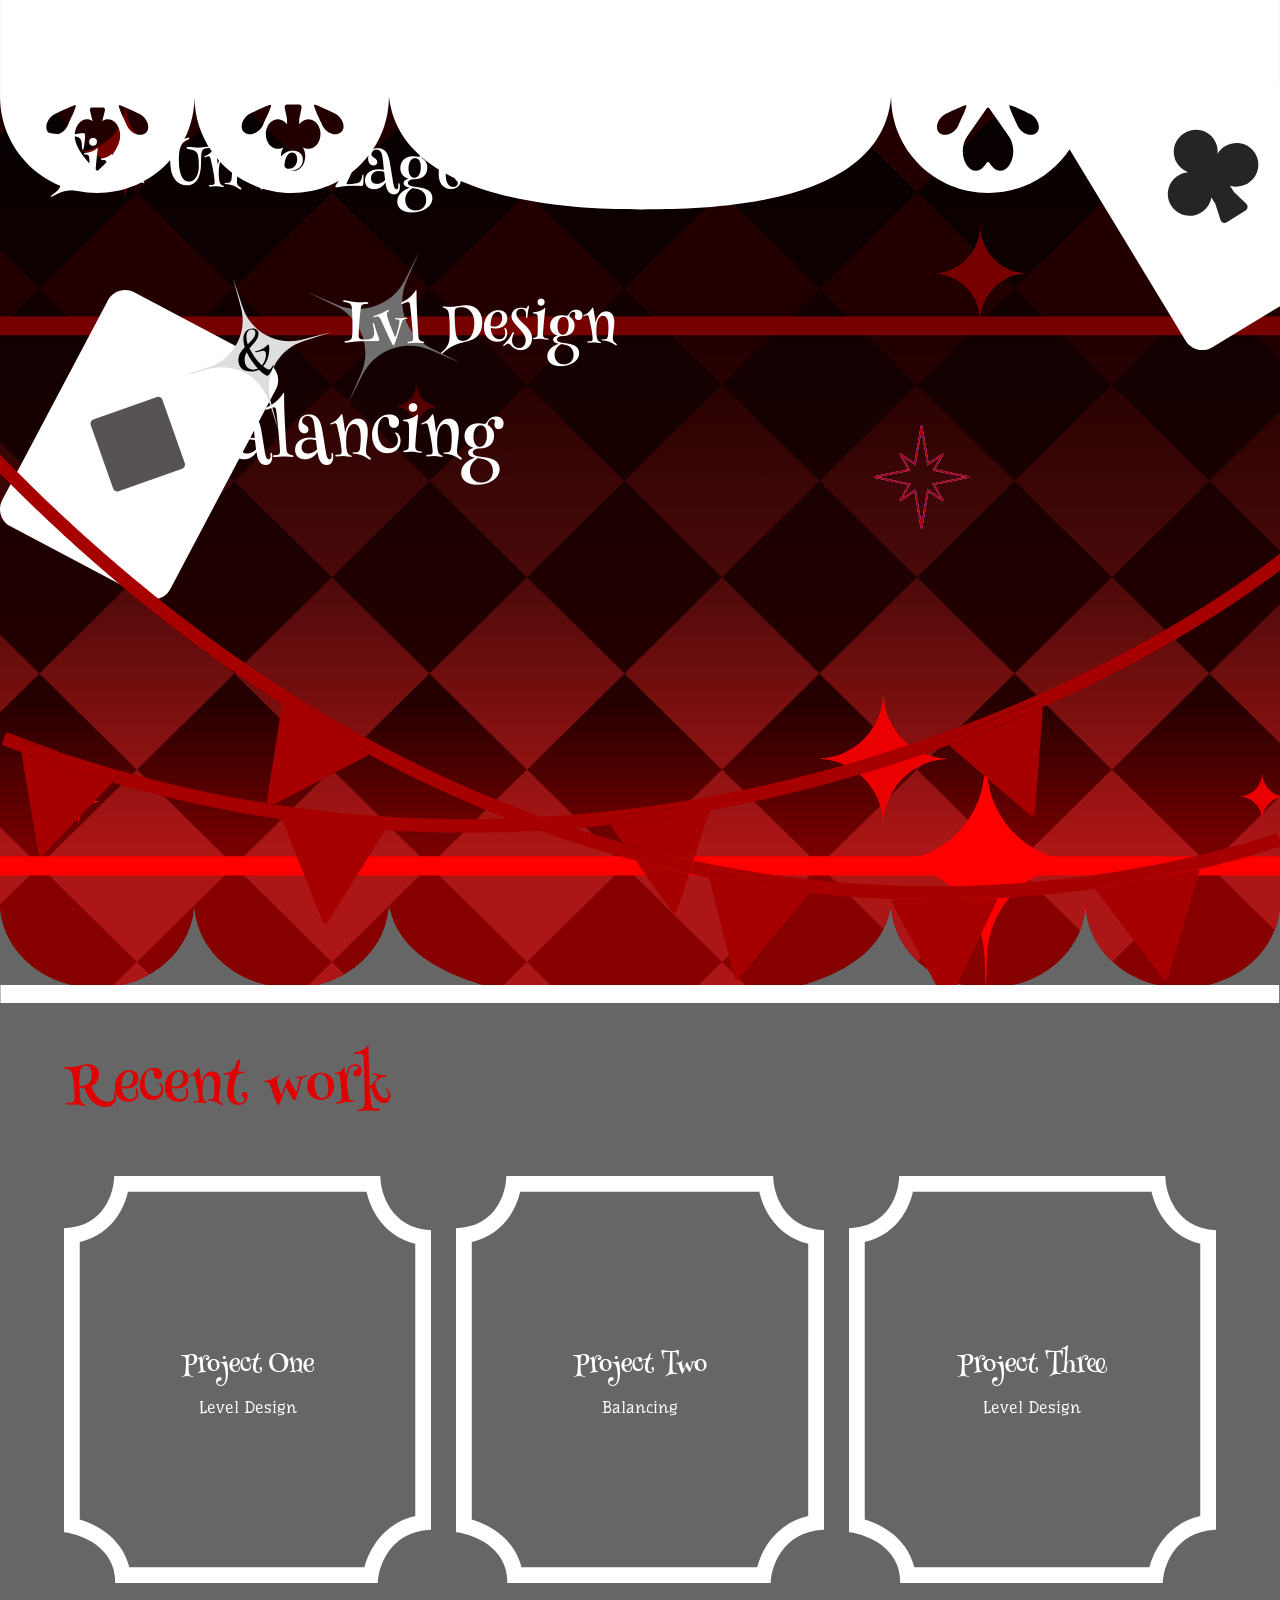
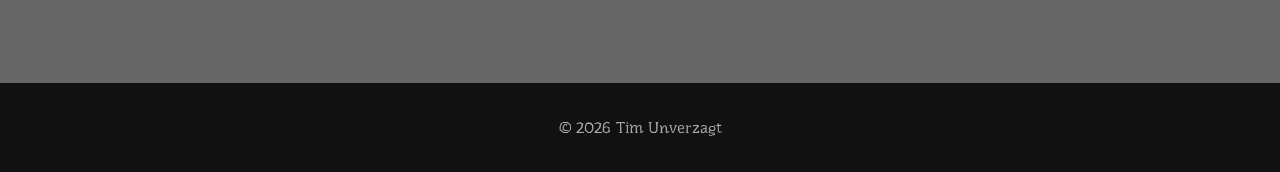
==== commit f1459e44: "Added first real Iteration of Website" ====
--- a/index.html
+++ b/index.html
@@ -1,3345 +1,337 @@
-<!doctype html>
-<html xmlns:og="http://opengraphprotocol.org/schema/" xmlns:fb="http://www.facebook.com/2008/fbml" lang="de-DE"  >
-  <head>
-    <meta http-equiv="X-UA-Compatible" content="IE=edge,chrome=1">
-    <meta name="viewport" content="width=device-width, initial-scale=1">
-    <!-- This is Squarespace. --><!-- tim-unverzagt -->
-<script type="text/javascript" src="https://gc.kis.v2.scr.kaspersky-labs.com/FD126C42-EBFA-4E12-B309-BB3FDD723AC1/main.js?attr=UlO2EF_U2TNqcfm2G-9HLH7T21Vp70cMvgE5MllfUrihArjqB-pj6mS__RWf1IoH" charset="UTF-8"></script><base href="">
-<meta charset="utf-8" />
-<title>Tim Unverzagt | Game Design Portfolio</title>
-<meta http-equiv="Accept-CH" content="Sec-CH-UA-Platform-Version, Sec-CH-UA-Model" /><link rel="icon" type="image/x-icon" href="https://assets.squarespace.com/universal/default-favicon.ico"/>
-<link rel="canonical" href="https://www.tim-unverzagt.net"/>
-<meta property="og:site_name" content="Tim Unverzagt &#124; Game Design Portfolio"/>
-<meta property="og:title" content="Tim Unverzagt | Game Design Portfolio"/>
-<meta property="og:url" content="https://www.tim-unverzagt.net"/>
-<meta property="og:type" content="website"/>
-<meta property="og:image" content="http://static1.squarespace.com/static/69a9882fdebc8928be78c3ea/t/69ae2206f0e41638f07bcce9/1773019655022/my-image+%282%29.png?format=1500w"/>
-<meta property="og:image:width" content="472"/>
-<meta property="og:image:height" content="289"/>
-<meta itemprop="name" content="Tim Unverzagt &#124; Game Design Portfolio"/>
-<meta itemprop="url" content="https://www.tim-unverzagt.net"/>
-<meta itemprop="thumbnailUrl" content="http://static1.squarespace.com/static/69a9882fdebc8928be78c3ea/t/69ae2206f0e41638f07bcce9/1773019655022/my-image+%282%29.png?format=1500w"/>
-<link rel="image_src" href="http://static1.squarespace.com/static/69a9882fdebc8928be78c3ea/t/69ae2206f0e41638f07bcce9/1773019655022/my-image+%282%29.png?format=1500w" />
-<meta itemprop="image" content="http://static1.squarespace.com/static/69a9882fdebc8928be78c3ea/t/69ae2206f0e41638f07bcce9/1773019655022/my-image+%282%29.png?format=1500w"/>
-<meta name="twitter:title" content="Tim Unverzagt &#124; Game Design Portfolio"/>
-<meta name="twitter:image" content="http://static1.squarespace.com/static/69a9882fdebc8928be78c3ea/t/69ae2206f0e41638f07bcce9/1773019655022/my-image+%282%29.png?format=1500w"/>
-<meta name="twitter:url" content="https://www.tim-unverzagt.net"/>
-<meta name="twitter:card" content="summary"/>
-<meta name="description" content="" />
-<link rel="preconnect" href="https://images.squarespace-cdn.com">
-<link rel="preconnect" href="https://file.squarespace-cdn.com" crossorigin>
-<style>
-/* cyrillic */
-@font-face {
-  font-family: 'Arimo';
-  font-style: normal;
-  font-weight: 700;
-  font-display: swap;
-  src: url('https://file.squarespace-cdn.com/content/v2/namespaces/fonts/libraries/sqsp/assets/6086ac6c-4369-43c6-81f1-f3876ed34b73/cyrillic.woff2') format('woff2');
-  unicode-range: U+0301, U+0400-045F, U+0490-0491, U+04B0-04B1, U+2116;
-}
-/* hebrew */
-@font-face {
-  font-family: 'Arimo';
-  font-style: normal;
-  font-weight: 700;
-  font-display: swap;
-  src: url('https://file.squarespace-cdn.com/content/v2/namespaces/fonts/libraries/sqsp/assets/6199af16-fa6e-4fb1-a222-3fcafaadba6e/hebrew.woff2') format('woff2');
-  unicode-range: U+0307-0308, U+0590-05FF, U+200C-2010, U+20AA, U+25CC, U+FB1D-FB4F;
-}
-/* vietnamese */
-@font-face {
-  font-family: 'Arimo';
-  font-style: normal;
-  font-weight: 700;
-  font-display: swap;
-  src: url('https://file.squarespace-cdn.com/content/v2/namespaces/fonts/libraries/sqsp/assets/0ce1d340-c950-4305-b8cf-bee38c0d219a/vietnamese.woff2') format('woff2');
-  unicode-range: U+0102-0103, U+0110-0111, U+0128-0129, U+0168-0169, U+01A0-01A1, U+01AF-01B0, U+0300-0301, U+0303-0304, U+0308-0309, U+0323, U+0329, U+1EA0-1EF9, U+20AB;
-}
-/* greek */
-@font-face {
-  font-family: 'Arimo';
-  font-style: normal;
-  font-weight: 700;
-  font-display: swap;
-  src: url('https://file.squarespace-cdn.com/content/v2/namespaces/fonts/libraries/sqsp/assets/eb48b5ec-ee25-4a0e-b3d3-b98dabc58dcd/greek.woff2') format('woff2');
-  unicode-range: U+0370-0377, U+037A-037F, U+0384-038A, U+038C, U+038E-03A1, U+03A3-03FF;
-}
-/* latin */
-@font-face {
-  font-family: 'Arimo';
-  font-style: normal;
-  font-weight: 700;
-  font-display: swap;
-  src: url('https://file.squarespace-cdn.com/content/v2/namespaces/fonts/libraries/sqsp/assets/216d8d4d-0c9b-41ff-bc66-c09bd21e4788/latin.woff2') format('woff2');
-  unicode-range: U+0000-00FF, U+0131, U+0152-0153, U+02BB-02BC, U+02C6, U+02DA, U+02DC, U+0304, U+0308, U+0329, U+2000-206F, U+20AC, U+2122, U+2191, U+2193, U+2212, U+2215, U+FEFF, U+FFFD;
-}
-/* greek-ext */
-@font-face {
-  font-family: 'Arimo';
-  font-style: normal;
-  font-weight: 700;
-  font-display: swap;
-  src: url('https://file.squarespace-cdn.com/content/v2/namespaces/fonts/libraries/sqsp/assets/3b10ceba-880c-44dd-9ed8-8c89a536afc9/greek-ext.woff2') format('woff2');
-  unicode-range: U+1F00-1FFF;
-}
-/* latin-ext */
-@font-face {
-  font-family: 'Arimo';
-  font-style: normal;
-  font-weight: 700;
-  font-display: swap;
-  src: url('https://file.squarespace-cdn.com/content/v2/namespaces/fonts/libraries/sqsp/assets/bb119863-ee15-42f8-ae69-2412eee002f2/latin-ext.woff2') format('woff2');
-  unicode-range: U+0100-02BA, U+02BD-02C5, U+02C7-02CC, U+02CE-02D7, U+02DD-02FF, U+0304, U+0308, U+0329, U+1D00-1DBF, U+1E00-1E9F, U+1EF2-1EFF, U+2020, U+20A0-20AB, U+20AD-20C0, U+2113, U+2C60-2C7F, U+A720-A7FF;
-}
-/* cyrillic-ext */
-@font-face {
-  font-family: 'Arimo';
-  font-style: normal;
-  font-weight: 700;
-  font-display: swap;
-  src: url('https://file.squarespace-cdn.com/content/v2/namespaces/fonts/libraries/sqsp/assets/290ca387-7f8c-48f2-b74b-d435f31dde47/cyrillic-ext.woff2') format('woff2');
-  unicode-range: U+0460-052F, U+1C80-1C8A, U+20B4, U+2DE0-2DFF, U+A640-A69F, U+FE2E-FE2F;
-}
-/* latin-ext */
-@font-face {
-  font-family: 'Familjen Grotesk';
-  font-style: italic;
-  font-weight: 700;
-  font-display: swap;
-  src: url('https://file.squarespace-cdn.com/content/v2/namespaces/fonts/libraries/sqsp/assets/04c293b2-dca3-4911-bb6b-214ff70bf137/latin-ext.woff2') format('woff2');
-  unicode-range: U+0100-02BA, U+02BD-02C5, U+02C7-02CC, U+02CE-02D7, U+02DD-02FF, U+0304, U+0308, U+0329, U+1D00-1DBF, U+1E00-1E9F, U+1EF2-1EFF, U+2020, U+20A0-20AB, U+20AD-20C0, U+2113, U+2C60-2C7F, U+A720-A7FF;
-}
-/* latin */
-@font-face {
-  font-family: 'Familjen Grotesk';
-  font-style: italic;
-  font-weight: 700;
-  font-display: swap;
-  src: url('https://file.squarespace-cdn.com/content/v2/namespaces/fonts/libraries/sqsp/assets/16e567d9-5b3a-44a1-90b6-413c74784576/latin.woff2') format('woff2');
-  unicode-range: U+0000-00FF, U+0131, U+0152-0153, U+02BB-02BC, U+02C6, U+02DA, U+02DC, U+0304, U+0308, U+0329, U+2000-206F, U+20AC, U+2122, U+2191, U+2193, U+2212, U+2215, U+FEFF, U+FFFD;
-}
-/* vietnamese */
-@font-face {
-  font-family: 'Familjen Grotesk';
-  font-style: italic;
-  font-weight: 700;
-  font-display: swap;
-  src: url('https://file.squarespace-cdn.com/content/v2/namespaces/fonts/libraries/sqsp/assets/9c6cf0ba-aa7d-49ff-9905-b28fd97dccdf/vietnamese.woff2') format('woff2');
-  unicode-range: U+0102-0103, U+0110-0111, U+0128-0129, U+0168-0169, U+01A0-01A1, U+01AF-01B0, U+0300-0301, U+0303-0304, U+0308-0309, U+0323, U+0329, U+1EA0-1EF9, U+20AB;
-}
-/* vietnamese */
-@font-face {
-  font-family: 'Familjen Grotesk';
-  font-style: normal;
-  font-weight: 700;
-  font-display: swap;
-  src: url('https://file.squarespace-cdn.com/content/v2/namespaces/fonts/libraries/sqsp/assets/c157361b-fa7d-4e78-b8a2-c8c878d28cf7/vietnamese.woff2') format('woff2');
-  unicode-range: U+0102-0103, U+0110-0111, U+0128-0129, U+0168-0169, U+01A0-01A1, U+01AF-01B0, U+0300-0301, U+0303-0304, U+0308-0309, U+0323, U+0329, U+1EA0-1EF9, U+20AB;
-}
-/* latin-ext */
-@font-face {
-  font-family: 'Familjen Grotesk';
-  font-style: normal;
-  font-weight: 700;
-  font-display: swap;
-  src: url('https://file.squarespace-cdn.com/content/v2/namespaces/fonts/libraries/sqsp/assets/2001b62b-3f94-45de-8247-dda01fc18a36/latin-ext.woff2') format('woff2');
-  unicode-range: U+0100-02BA, U+02BD-02C5, U+02C7-02CC, U+02CE-02D7, U+02DD-02FF, U+0304, U+0308, U+0329, U+1D00-1DBF, U+1E00-1E9F, U+1EF2-1EFF, U+2020, U+20A0-20AB, U+20AD-20C0, U+2113, U+2C60-2C7F, U+A720-A7FF;
-}
-/* latin */
-@font-face {
-  font-family: 'Familjen Grotesk';
-  font-style: normal;
-  font-weight: 700;
-  font-display: swap;
-  src: url('https://file.squarespace-cdn.com/content/v2/namespaces/fonts/libraries/sqsp/assets/fdb53570-44f4-44e8-b33f-b7f32f8b09c5/latin.woff2') format('woff2');
-  unicode-range: U+0000-00FF, U+0131, U+0152-0153, U+02BB-02BC, U+02C6, U+02DA, U+02DC, U+0304, U+0308, U+0329, U+2000-206F, U+20AC, U+2122, U+2191, U+2193, U+2212, U+2215, U+FEFF, U+FFFD;
-}
-/* latin */
-@font-face {
-  font-family: 'Arimo';
-  font-style: normal;
-  font-weight: 400;
-  font-display: swap;
-  src: url('https://file.squarespace-cdn.com/content/v2/namespaces/fonts/libraries/sqsp/assets/9a761a75-6ac4-4854-a3be-6c5fbd12af01/latin.woff2') format('woff2');
-  unicode-range: U+0000-00FF, U+0131, U+0152-0153, U+02BB-02BC, U+02C6, U+02DA, U+02DC, U+0304, U+0308, U+0329, U+2000-206F, U+20AC, U+2122, U+2191, U+2193, U+2212, U+2215, U+FEFF, U+FFFD;
-}
-/* greek-ext */
-@font-face {
-  font-family: 'Arimo';
-  font-style: normal;
-  font-weight: 400;
-  font-display: swap;
-  src: url('https://file.squarespace-cdn.com/content/v2/namespaces/fonts/libraries/sqsp/assets/5181a6b0-8ba9-44c7-a362-3a3a39d3ad0c/greek-ext.woff2') format('woff2');
-  unicode-range: U+1F00-1FFF;
-}
-/* cyrillic */
-@font-face {
-  font-family: 'Arimo';
-  font-style: normal;
-  font-weight: 400;
-  font-display: swap;
-  src: url('https://file.squarespace-cdn.com/content/v2/namespaces/fonts/libraries/sqsp/assets/ec906ef3-8afe-4bc7-9e34-0920cff31b19/cyrillic.woff2') format('woff2');
-  unicode-range: U+0301, U+0400-045F, U+0490-0491, U+04B0-04B1, U+2116;
-}
-/* latin-ext */
-@font-face {
-  font-family: 'Arimo';
-  font-style: normal;
-  font-weight: 400;
-  font-display: swap;
-  src: url('https://file.squarespace-cdn.com/content/v2/namespaces/fonts/libraries/sqsp/assets/fc85437f-599d-441a-9d24-c4eb13b4fb72/latin-ext.woff2') format('woff2');
-  unicode-range: U+0100-02BA, U+02BD-02C5, U+02C7-02CC, U+02CE-02D7, U+02DD-02FF, U+0304, U+0308, U+0329, U+1D00-1DBF, U+1E00-1E9F, U+1EF2-1EFF, U+2020, U+20A0-20AB, U+20AD-20C0, U+2113, U+2C60-2C7F, U+A720-A7FF;
-}
-/* cyrillic-ext */
-@font-face {
-  font-family: 'Arimo';
-  font-style: normal;
-  font-weight: 400;
-  font-display: swap;
-  src: url('https://file.squarespace-cdn.com/content/v2/namespaces/fonts/libraries/sqsp/assets/f08dd2c2-9a85-4b36-ac84-8b861536090d/cyrillic-ext.woff2') format('woff2');
-  unicode-range: U+0460-052F, U+1C80-1C8A, U+20B4, U+2DE0-2DFF, U+A640-A69F, U+FE2E-FE2F;
-}
-/* vietnamese */
-@font-face {
-  font-family: 'Arimo';
-  font-style: normal;
-  font-weight: 400;
-  font-display: swap;
-  src: url('https://file.squarespace-cdn.com/content/v2/namespaces/fonts/libraries/sqsp/assets/d5011881-d3d2-41e4-b018-34bf9c954176/vietnamese.woff2') format('woff2');
-  unicode-range: U+0102-0103, U+0110-0111, U+0128-0129, U+0168-0169, U+01A0-01A1, U+01AF-01B0, U+0300-0301, U+0303-0304, U+0308-0309, U+0323, U+0329, U+1EA0-1EF9, U+20AB;
-}
-/* hebrew */
-@font-face {
-  font-family: 'Arimo';
-  font-style: normal;
-  font-weight: 400;
-  font-display: swap;
-  src: url('https://file.squarespace-cdn.com/content/v2/namespaces/fonts/libraries/sqsp/assets/62f67f38-7a04-4f25-afad-3d201259ec57/hebrew.woff2') format('woff2');
-  unicode-range: U+0307-0308, U+0590-05FF, U+200C-2010, U+20AA, U+25CC, U+FB1D-FB4F;
-}
-/* greek */
-@font-face {
-  font-family: 'Arimo';
-  font-style: normal;
-  font-weight: 400;
-  font-display: swap;
-  src: url('https://file.squarespace-cdn.com/content/v2/namespaces/fonts/libraries/sqsp/assets/44be92a2-fc20-4108-a19f-19d6859f9655/greek.woff2') format('woff2');
-  unicode-range: U+0370-0377, U+037A-037F, U+0384-038A, U+038C, U+038E-03A1, U+03A3-03FF;
-}
-/* latin */
-@font-face {
-  font-family: 'Familjen Grotesk';
-  font-style: normal;
-  font-weight: 400;
-  font-display: swap;
-  src: url('https://file.squarespace-cdn.com/content/v2/namespaces/fonts/libraries/sqsp/assets/2fcc5fec-f816-4300-b6f7-f2f07ed393bc/latin.woff2') format('woff2');
-  unicode-range: U+0000-00FF, U+0131, U+0152-0153, U+02BB-02BC, U+02C6, U+02DA, U+02DC, U+0304, U+0308, U+0329, U+2000-206F, U+20AC, U+2122, U+2191, U+2193, U+2212, U+2215, U+FEFF, U+FFFD;
-}
-/* vietnamese */
-@font-face {
-  font-family: 'Familjen Grotesk';
-  font-style: normal;
-  font-weight: 400;
-  font-display: swap;
-  src: url('https://file.squarespace-cdn.com/content/v2/namespaces/fonts/libraries/sqsp/assets/dc9c7048-ad7f-45a3-b528-e7f2a75c8919/vietnamese.woff2') format('woff2');
-  unicode-range: U+0102-0103, U+0110-0111, U+0128-0129, U+0168-0169, U+01A0-01A1, U+01AF-01B0, U+0300-0301, U+0303-0304, U+0308-0309, U+0323, U+0329, U+1EA0-1EF9, U+20AB;
-}
-/* latin-ext */
-@font-face {
-  font-family: 'Familjen Grotesk';
-  font-style: normal;
-  font-weight: 400;
-  font-display: swap;
-  src: url('https://file.squarespace-cdn.com/content/v2/namespaces/fonts/libraries/sqsp/assets/fde1a7c5-7ed7-452a-a1bf-f115d7e842db/latin-ext.woff2') format('woff2');
-  unicode-range: U+0100-02BA, U+02BD-02C5, U+02C7-02CC, U+02CE-02D7, U+02DD-02FF, U+0304, U+0308, U+0329, U+1D00-1DBF, U+1E00-1E9F, U+1EF2-1EFF, U+2020, U+20A0-20AB, U+20AD-20C0, U+2113, U+2C60-2C7F, U+A720-A7FF;
-}
-/* greek */
-@font-face {
-  font-family: 'Arimo';
-  font-style: italic;
-  font-weight: 700;
-  font-display: swap;
-  src: url('https://file.squarespace-cdn.com/content/v2/namespaces/fonts/libraries/sqsp/assets/119ba307-03c3-4ab4-ba4d-bfee87963185/greek.woff2') format('woff2');
-  unicode-range: U+0370-0377, U+037A-037F, U+0384-038A, U+038C, U+038E-03A1, U+03A3-03FF;
-}
-/* greek-ext */
-@font-face {
-  font-family: 'Arimo';
-  font-style: italic;
-  font-weight: 700;
-  font-display: swap;
-  src: url('https://file.squarespace-cdn.com/content/v2/namespaces/fonts/libraries/sqsp/assets/c18d5dc3-2e7b-45fe-99b5-cfe0398a2699/greek-ext.woff2') format('woff2');
-  unicode-range: U+1F00-1FFF;
-}
-/* latin */
-@font-face {
-  font-family: 'Arimo';
-  font-style: italic;
-  font-weight: 700;
-  font-display: swap;
-  src: url('https://file.squarespace-cdn.com/content/v2/namespaces/fonts/libraries/sqsp/assets/9161b9e6-1db3-404a-bff4-148b83c5e7b4/latin.woff2') format('woff2');
-  unicode-range: U+0000-00FF, U+0131, U+0152-0153, U+02BB-02BC, U+02C6, U+02DA, U+02DC, U+0304, U+0308, U+0329, U+2000-206F, U+20AC, U+2122, U+2191, U+2193, U+2212, U+2215, U+FEFF, U+FFFD;
-}
-/* vietnamese */
-@font-face {
-  font-family: 'Arimo';
-  font-style: italic;
-  font-weight: 700;
-  font-display: swap;
-  src: url('https://file.squarespace-cdn.com/content/v2/namespaces/fonts/libraries/sqsp/assets/abbddd61-b2f7-4c8b-8b0e-029af258223a/vietnamese.woff2') format('woff2');
-  unicode-range: U+0102-0103, U+0110-0111, U+0128-0129, U+0168-0169, U+01A0-01A1, U+01AF-01B0, U+0300-0301, U+0303-0304, U+0308-0309, U+0323, U+0329, U+1EA0-1EF9, U+20AB;
-}
-/* cyrillic-ext */
-@font-face {
-  font-family: 'Arimo';
-  font-style: italic;
-  font-weight: 700;
-  font-display: swap;
-  src: url('https://file.squarespace-cdn.com/content/v2/namespaces/fonts/libraries/sqsp/assets/bc724226-24a3-49bd-becb-38c566757c16/cyrillic-ext.woff2') format('woff2');
-  unicode-range: U+0460-052F, U+1C80-1C8A, U+20B4, U+2DE0-2DFF, U+A640-A69F, U+FE2E-FE2F;
-}
-/* latin-ext */
-@font-face {
-  font-family: 'Arimo';
-  font-style: italic;
-  font-weight: 700;
-  font-display: swap;
-  src: url('https://file.squarespace-cdn.com/content/v2/namespaces/fonts/libraries/sqsp/assets/1b35650c-c2b3-4859-96d9-90d0cb496dec/latin-ext.woff2') format('woff2');
-  unicode-range: U+0100-02BA, U+02BD-02C5, U+02C7-02CC, U+02CE-02D7, U+02DD-02FF, U+0304, U+0308, U+0329, U+1D00-1DBF, U+1E00-1E9F, U+1EF2-1EFF, U+2020, U+20A0-20AB, U+20AD-20C0, U+2113, U+2C60-2C7F, U+A720-A7FF;
-}
-/* cyrillic */
-@font-face {
-  font-family: 'Arimo';
-  font-style: italic;
-  font-weight: 700;
-  font-display: swap;
-  src: url('https://file.squarespace-cdn.com/content/v2/namespaces/fonts/libraries/sqsp/assets/12896545-1217-4601-994b-6dfc744f6f4c/cyrillic.woff2') format('woff2');
-  unicode-range: U+0301, U+0400-045F, U+0490-0491, U+04B0-04B1, U+2116;
-}
-/* hebrew */
-@font-face {
-  font-family: 'Arimo';
-  font-style: italic;
-  font-weight: 700;
-  font-display: swap;
-  src: url('https://file.squarespace-cdn.com/content/v2/namespaces/fonts/libraries/sqsp/assets/30d82a80-da2c-4658-90cc-01eb2b262675/hebrew.woff2') format('woff2');
-  unicode-range: U+0307-0308, U+0590-05FF, U+200C-2010, U+20AA, U+25CC, U+FB1D-FB4F;
-}
-/* latin */
-@font-face {
-  font-family: 'Familjen Grotesk';
-  font-style: italic;
-  font-weight: 400;
-  font-display: swap;
-  src: url('https://file.squarespace-cdn.com/content/v2/namespaces/fonts/libraries/sqsp/assets/2eb46d42-3294-4ccc-a801-7e85720ac93b/latin.woff2') format('woff2');
-  unicode-range: U+0000-00FF, U+0131, U+0152-0153, U+02BB-02BC, U+02C6, U+02DA, U+02DC, U+0304, U+0308, U+0329, U+2000-206F, U+20AC, U+2122, U+2191, U+2193, U+2212, U+2215, U+FEFF, U+FFFD;
-}
-/* latin-ext */
-@font-face {
-  font-family: 'Familjen Grotesk';
-  font-style: italic;
-  font-weight: 400;
-  font-display: swap;
-  src: url('https://file.squarespace-cdn.com/content/v2/namespaces/fonts/libraries/sqsp/assets/3e6cef22-0503-4d4b-90ee-d2378431bc2b/latin-ext.woff2') format('woff2');
-  unicode-range: U+0100-02BA, U+02BD-02C5, U+02C7-02CC, U+02CE-02D7, U+02DD-02FF, U+0304, U+0308, U+0329, U+1D00-1DBF, U+1E00-1E9F, U+1EF2-1EFF, U+2020, U+20A0-20AB, U+20AD-20C0, U+2113, U+2C60-2C7F, U+A720-A7FF;
-}
-/* vietnamese */
-@font-face {
-  font-family: 'Familjen Grotesk';
-  font-style: italic;
-  font-weight: 400;
-  font-display: swap;
-  src: url('https://file.squarespace-cdn.com/content/v2/namespaces/fonts/libraries/sqsp/assets/5b0c7d36-5a24-4328-8aa9-cc27e29b9e84/vietnamese.woff2') format('woff2');
-  unicode-range: U+0102-0103, U+0110-0111, U+0128-0129, U+0168-0169, U+01A0-01A1, U+01AF-01B0, U+0300-0301, U+0303-0304, U+0308-0309, U+0323, U+0329, U+1EA0-1EF9, U+20AB;
-}
-/* cyrillic */
-@font-face {
-  font-family: 'Arimo';
-  font-style: italic;
-  font-weight: 400;
-  font-display: swap;
-  src: url('https://file.squarespace-cdn.com/content/v2/namespaces/fonts/libraries/sqsp/assets/3b38e2e6-be03-4ab9-8c20-3b4984aedfd5/cyrillic.woff2') format('woff2');
-  unicode-range: U+0301, U+0400-045F, U+0490-0491, U+04B0-04B1, U+2116;
-}
-/* hebrew */
-@font-face {
-  font-family: 'Arimo';
-  font-style: italic;
-  font-weight: 400;
-  font-display: swap;
-  src: url('https://file.squarespace-cdn.com/content/v2/namespaces/fonts/libraries/sqsp/assets/2678adfa-73b6-463a-94fa-4290a4356a0a/hebrew.woff2') format('woff2');
-  unicode-range: U+0307-0308, U+0590-05FF, U+200C-2010, U+20AA, U+25CC, U+FB1D-FB4F;
-}
-/* greek-ext */
-@font-face {
-  font-family: 'Arimo';
-  font-style: italic;
-  font-weight: 400;
-  font-display: swap;
-  src: url('https://file.squarespace-cdn.com/content/v2/namespaces/fonts/libraries/sqsp/assets/ca37838a-f68b-4f01-a86e-20474eda2637/greek-ext.woff2') format('woff2');
-  unicode-range: U+1F00-1FFF;
-}
-/* latin */
-@font-face {
-  font-family: 'Arimo';
-  font-style: italic;
-  font-weight: 400;
-  font-display: swap;
-  src: url('https://file.squarespace-cdn.com/content/v2/namespaces/fonts/libraries/sqsp/assets/6fda120b-18f4-4845-b178-e1c4520b01ce/latin.woff2') format('woff2');
-  unicode-range: U+0000-00FF, U+0131, U+0152-0153, U+02BB-02BC, U+02C6, U+02DA, U+02DC, U+0304, U+0308, U+0329, U+2000-206F, U+20AC, U+2122, U+2191, U+2193, U+2212, U+2215, U+FEFF, U+FFFD;
-}
-/* greek */
-@font-face {
-  font-family: 'Arimo';
-  font-style: italic;
-  font-weight: 400;
-  font-display: swap;
-  src: url('https://file.squarespace-cdn.com/content/v2/namespaces/fonts/libraries/sqsp/assets/9d504e32-de96-4e16-96f5-46bb81175f69/greek.woff2') format('woff2');
-  unicode-range: U+0370-0377, U+037A-037F, U+0384-038A, U+038C, U+038E-03A1, U+03A3-03FF;
-}
-/* vietnamese */
-@font-face {
-  font-family: 'Arimo';
-  font-style: italic;
-  font-weight: 400;
-  font-display: swap;
-  src: url('https://file.squarespace-cdn.com/content/v2/namespaces/fonts/libraries/sqsp/assets/70932bce-b118-4c04-8a12-ac74eed2be2c/vietnamese.woff2') format('woff2');
-  unicode-range: U+0102-0103, U+0110-0111, U+0128-0129, U+0168-0169, U+01A0-01A1, U+01AF-01B0, U+0300-0301, U+0303-0304, U+0308-0309, U+0323, U+0329, U+1EA0-1EF9, U+20AB;
-}
-/* latin-ext */
-@font-face {
-  font-family: 'Arimo';
-  font-style: italic;
-  font-weight: 400;
-  font-display: swap;
-  src: url('https://file.squarespace-cdn.com/content/v2/namespaces/fonts/libraries/sqsp/assets/43796f7e-b425-4acf-8329-c1db8a97cef8/latin-ext.woff2') format('woff2');
-  unicode-range: U+0100-02BA, U+02BD-02C5, U+02C7-02CC, U+02CE-02D7, U+02DD-02FF, U+0304, U+0308, U+0329, U+1D00-1DBF, U+1E00-1E9F, U+1EF2-1EFF, U+2020, U+20A0-20AB, U+20AD-20C0, U+2113, U+2C60-2C7F, U+A720-A7FF;
-}
-/* cyrillic-ext */
-@font-face {
-  font-family: 'Arimo';
-  font-style: italic;
-  font-weight: 400;
-  font-display: swap;
-  src: url('https://file.squarespace-cdn.com/content/v2/namespaces/fonts/libraries/sqsp/assets/b02de667-ea97-4e64-80e5-bb35ae47caf7/cyrillic-ext.woff2') format('woff2');
-  unicode-range: U+0460-052F, U+1C80-1C8A, U+20B4, U+2DE0-2DFF, U+A640-A69F, U+FE2E-FE2F;
-}
-</style><script type="text/javascript" crossorigin="anonymous" defer="true" nomodule="nomodule" src="//assets.squarespace.com/@sqs/polyfiller/1.6/legacy.js"></script>
-<script type="text/javascript" crossorigin="anonymous" defer="true" src="//assets.squarespace.com/@sqs/polyfiller/1.6/modern.js"></script>
-<script data-name="static-context">Static = window.Static || {}; Static.SQUARESPACE_CONTEXT = {"betaFeatureFlags":["new_stacked_index","member_areas_feature","enable_modernized_standalone_pages_kill_switch","marketing_landing_page","nested_categories","contacts_and_campaigns_redesign","enable_modernized_pdp_m3_fluid","output_template_css_assets","commerce_product_payment_plan_editing","enable_form_submission_trigger","campaigns_discount_section_in_automations","campaigns_table_v2","campaigns_new_image_layout_picker","override_block_styles","campaigns_thumbnail_layout","campaigns_discount_section_in_blasts","i18n_beta_website_locales","campaigns_merch_state","public_api_discounts_enabled","supports_versioned_template_assets","enable_modernized_pdp_m3_layout_ux","scripts_defer","modernized-pdp-m2-enabled","campaigns_import_discounts","marketing_automations"],"facebookAppId":"314192535267336","facebookApiVersion":"v6.0","rollups":{"squarespace-announcement-bar":{"js":"//assets.squarespace.com/universal/scripts-compressed/announcement-bar-37d0fc53224a51c2-min.de-DE.js"},"squarespace-audio-player":{"css":"//assets.squarespace.com/universal/styles-compressed/audio-player-b05f5197a871c566-min.de-DE.css","js":"//assets.squarespace.com/universal/scripts-compressed/audio-player-682539e4dedcb170-min.de-DE.js"},"squarespace-blog-collection-list":{"css":"//assets.squarespace.com/universal/styles-compressed/blog-collection-list-b4046463b72f34e2-min.de-DE.css","js":"//assets.squarespace.com/universal/scripts-compressed/blog-collection-list-b3447e5e07abfad8-min.de-DE.js"},"squarespace-calendar-block-renderer":{"css":"//assets.squarespace.com/universal/styles-compressed/calendar-block-renderer-c3fef2a497c8e56b-min.de-DE.css","js":"//assets.squarespace.com/universal/scripts-compressed/calendar-block-renderer-53b3eb194ae370b6-min.de-DE.js"},"squarespace-chartjs-helpers":{"css":"//assets.squarespace.com/universal/styles-compressed/chartjs-helpers-96b256171ee039c1-min.de-DE.css","js":"//assets.squarespace.com/universal/scripts-compressed/chartjs-helpers-294894fbc0291545-min.de-DE.js"},"squarespace-comments":{"css":"//assets.squarespace.com/universal/styles-compressed/comments-a1b95c2c2f627125-min.de-DE.css","js":"//assets.squarespace.com/universal/scripts-compressed/comments-042b77d1ead769ca-min.de-DE.js"},"squarespace-custom-css-popup":{"css":"//assets.squarespace.com/universal/styles-compressed/custom-css-popup-d02449b9e9b0319e-min.de-DE.css","js":"//assets.squarespace.com/universal/scripts-compressed/custom-css-popup-093b3668ffdc3b6a-min.de-DE.js"},"squarespace-dialog":{"css":"//assets.squarespace.com/universal/styles-compressed/dialog-86aacd645d83874c-min.de-DE.css","js":"//assets.squarespace.com/universal/scripts-compressed/dialog-561b77dc6a03ce27-min.de-DE.js"},"squarespace-events-collection":{"css":"//assets.squarespace.com/universal/styles-compressed/events-collection-c3fef2a497c8e56b-min.de-DE.css","js":"//assets.squarespace.com/universal/scripts-compressed/events-collection-830b0b7f52a61904-min.de-DE.js"},"squarespace-form-rendering-utils":{"js":"//assets.squarespace.com/universal/scripts-compressed/form-rendering-utils-710d5898e158f246-min.de-DE.js"},"squarespace-forms":{"css":"//assets.squarespace.com/universal/styles-compressed/forms-0afd3c6ac30bbab1-min.de-DE.css","js":"//assets.squarespace.com/universal/scripts-compressed/forms-4817f3ddbb55c6d8-min.de-DE.js"},"squarespace-gallery-collection-list":{"css":"//assets.squarespace.com/universal/styles-compressed/gallery-collection-list-b4046463b72f34e2-min.de-DE.css","js":"//assets.squarespace.com/universal/scripts-compressed/gallery-collection-list-bfbaca9b95a8cae3-min.de-DE.js"},"squarespace-image-zoom":{"css":"//assets.squarespace.com/universal/styles-compressed/image-zoom-b4046463b72f34e2-min.de-DE.css","js":"//assets.squarespace.com/universal/scripts-compressed/image-zoom-52d21a8453b786a1-min.de-DE.js"},"squarespace-pinterest":{"css":"//assets.squarespace.com/universal/styles-compressed/pinterest-b4046463b72f34e2-min.de-DE.css","js":"//assets.squarespace.com/universal/scripts-compressed/pinterest-f4eba946c2771d76-min.de-DE.js"},"squarespace-popup-overlay":{"css":"//assets.squarespace.com/universal/styles-compressed/popup-overlay-b742b752f5880972-min.de-DE.css","js":"//assets.squarespace.com/universal/scripts-compressed/popup-overlay-60b4e31f39dfbc71-min.de-DE.js"},"squarespace-product-quick-view":{"css":"//assets.squarespace.com/universal/styles-compressed/product-quick-view-0afd3c6ac30bbab1-min.de-DE.css","js":"//assets.squarespace.com/universal/scripts-compressed/product-quick-view-d2e5f322331e95ee-min.de-DE.js"},"squarespace-products-collection-item-v2":{"css":"//assets.squarespace.com/universal/styles-compressed/products-collection-item-v2-b4046463b72f34e2-min.de-DE.css","js":"//assets.squarespace.com/universal/scripts-compressed/products-collection-item-v2-50b753f17fdfcdc7-min.de-DE.js"},"squarespace-products-collection-list-v2":{"css":"//assets.squarespace.com/universal/styles-compressed/products-collection-list-v2-b4046463b72f34e2-min.de-DE.css","js":"//assets.squarespace.com/universal/scripts-compressed/products-collection-list-v2-9ec441169f8feda1-min.de-DE.js"},"squarespace-search-page":{"css":"//assets.squarespace.com/universal/styles-compressed/search-page-90a67fc09b9b32c6-min.de-DE.css","js":"//assets.squarespace.com/universal/scripts-compressed/search-page-21ede84a14f3f6fc-min.de-DE.js"},"squarespace-search-preview":{"js":"//assets.squarespace.com/universal/scripts-compressed/search-preview-b3dde16a7264c98a-min.de-DE.js"},"squarespace-simple-liking":{"css":"//assets.squarespace.com/universal/styles-compressed/simple-liking-701bf8bbc05ec6aa-min.de-DE.css","js":"//assets.squarespace.com/universal/scripts-compressed/simple-liking-52c15921266fcb61-min.de-DE.js"},"squarespace-social-buttons":{"css":"//assets.squarespace.com/universal/styles-compressed/social-buttons-95032e5fa98e47a5-min.de-DE.css","js":"//assets.squarespace.com/universal/scripts-compressed/social-buttons-53120ad9c9db8029-min.de-DE.js"},"squarespace-tourdates":{"css":"//assets.squarespace.com/universal/styles-compressed/tourdates-b4046463b72f34e2-min.de-DE.css","js":"//assets.squarespace.com/universal/scripts-compressed/tourdates-08722f8ca4c6fec3-min.de-DE.js"},"squarespace-website-overlays-manager":{"css":"//assets.squarespace.com/universal/styles-compressed/website-overlays-manager-07ea5a4e004e6710-min.de-DE.css","js":"//assets.squarespace.com/universal/scripts-compressed/website-overlays-manager-3989c30294f69e29-min.de-DE.js"}},"pageType":2,"website":{"id":"69a9882fdebc8928be78c3ea","captchaSettings":{"enabledForDonations":false},"cloneable":false,"contentModifiedOn":1772889713703,"formattingLocale":"de-DE","fullSiteTitle":"Tim Unverzagt | Game Design Portfolio","identifier":"tim-unverzagt","imageMetadataProcessingEnabled":false,"isHstsEnabled":true,"language":"de-DE","logoImageId":"69ae2206f0e41638f07bcce9","primaryDomain":"www.tim-unverzagt.net","screenshotId":"4dba9682967686794fc9077913d5f91b5692d4ce077d8388db6705d0faf040ac","shareButtonOptions":{"3":true,"1":true,"2":true,"4":true,"6":true,"8":true,"7":true},"showOwnerLogin":false,"siteDescription":"","siteStatus":{},"siteTitle":"Tim Unverzagt | Game Design Portfolio","sslSetting":3,"timeZone":"Europe/Berlin","translationLocale":"de-DE","typekitId":"","websiteType":4,"hasBeenCloneable":false,"statsMigrated":false,"authenticUrl":"https://www.tim-unverzagt.net","baseUrl":"https://www.tim-unverzagt.net","internalUrl":"https://tim-unverzagt.squarespace.com","logoImageUrl":"//images.squarespace-cdn.com/content/v1/69a9882fdebc8928be78c3ea/ba8c2f97-49a7-4741-b87f-0a3f50402ecb/my-image+%282%29.png","machineTimeZoneOffset":7200000,"socialAccounts":[{"serviceId":65,"screenname":"LinkedIn","addedOn":1772718955070,"profileUrl":"https://www.linkedin.com/in/tim-unverzagt-a7282b33b/","iconEnabled":true,"serviceName":"linkedin-unauth"}],"timeZoneAbbr":"CEST","timeZoneOffset":7200000},"websiteSettings":{"id":"69a9882fdebc8928be78c3ec","websiteId":"69a9882fdebc8928be78c3ea","subjects":[],"country":"DE","state":"BE","simpleLikingEnabled":true,"popupOverlaySettings":{"style":1,"enabledPages":[]},"commentLikesAllowed":true,"commentAnonAllowed":true,"commentThreaded":true,"commentApprovalRequired":false,"commentAvatarsOn":true,"commentSortType":2,"commentFlagThreshold":0,"commentFlagsAllowed":true,"commentEnableByDefault":true,"commentDisableAfterDaysDefault":0,"disqusShortname":"","commentsEnabled":false,"storeSettings":{"returnPolicy":null,"termsOfService":null,"privacyPolicy":null,"expressCheckout":false,"continueShoppingLinkUrl":"/","useLightCart":false,"showNoteField":false,"shippingCountryDefaultValue":"US","billToShippingDefaultValue":false,"showShippingPhoneNumber":true,"isShippingPhoneRequired":false,"showBillingPhoneNumber":true,"isBillingPhoneRequired":false,"currenciesSupported":["USD","CAD","GBP","AUD","EUR","CHF","NOK","SEK","DKK","NZD","SGD","MXN","HKD","CZK","ILS","MYR","RUB","PHP","PLN","THB","BRL","ARS","COP","IDR","INR","JPY","ZAR","KRW"],"defaultCurrency":"USD","selectedCurrency":"EUR","measurementStandard":1,"showCustomCheckoutForm":false,"checkoutPageMarketingOptInEnabled":true,"enableMailingListOptInByDefault":false,"sameAsRetailLocation":false,"merchandisingSettings":{"scarcityEnabledOnProductItems":false,"scarcityEnabledOnProductBlocks":false,"scarcityMessageType":"DEFAULT_SCARCITY_MESSAGE","scarcityThreshold":10,"multipleQuantityAllowedForServices":true,"restockNotificationsEnabled":false,"restockNotificationsMailingListSignUpEnabled":false,"relatedProductsEnabled":false,"relatedProductsOrdering":"random","soldOutVariantsDropdownDisabled":false,"productComposerOptedIn":false,"productComposerABTestOptedOut":false,"productReviewsEnabled":false},"minimumOrderSubtotalEnabled":false,"minimumOrderSubtotal":{"currency":"EUR","value":"0.00"},"addToCartConfirmationType":2,"isLive":false,"multipleQuantityAllowedForServices":true},"useEscapeKeyToLogin":false,"ssBadgeType":1,"ssBadgePosition":4,"ssBadgeVisibility":1,"ssBadgeDevices":1,"pinterestOverlayOptions":{"mode":"disabled"},"userAccountsSettings":{"loginAllowed":true,"signupAllowed":true}},"cookieSettings":{"isCookieBannerEnabled":false,"isRestrictiveCookiePolicyEnabled":false,"cookieBannerText":"","cookieBannerTheme":"","cookieBannerVariant":"","cookieBannerPosition":"","cookieBannerCtaVariant":"","cookieBannerCtaText":"","cookieBannerAcceptType":"OPT_IN","cookieBannerOptOutCtaText":"","cookieBannerHasOptOut":false,"cookieBannerHasManageCookies":true,"cookieBannerManageCookiesLabel":"","cookieBannerSavedPreferencesText":"","cookieBannerSavedPreferencesLayout":"PILL"},"websiteCloneable":false,"collection":{"title":"Home","id":"69a98830debc8928be78c402","fullUrl":"/","type":10,"permissionType":1},"subscribed":false,"appDomain":"squarespace.com","templateTweakable":true,"tweakJSON":{"form-use-theme-colors":"true","header-logo-height":"63px","header-mobile-logo-max-height":"30px","header-vert-padding":"2vw","header-width":"Full","maxPageWidth":"2000px","mobile-header-vert-padding":"6vw","pagePadding":"4vw","tweak-blog-alternating-side-by-side-image-aspect-ratio":"1:1 Square","tweak-blog-alternating-side-by-side-image-spacing":"6%","tweak-blog-alternating-side-by-side-meta-spacing":"20px","tweak-blog-alternating-side-by-side-primary-meta":"Categories","tweak-blog-alternating-side-by-side-read-more-spacing":"20px","tweak-blog-alternating-side-by-side-secondary-meta":"Date","tweak-blog-basic-grid-columns":"3","tweak-blog-basic-grid-image-aspect-ratio":"3:2 Standard","tweak-blog-basic-grid-image-spacing":"35px","tweak-blog-basic-grid-meta-spacing":"25px","tweak-blog-basic-grid-primary-meta":"Categories","tweak-blog-basic-grid-read-more-spacing":"20px","tweak-blog-basic-grid-secondary-meta":"Date","tweak-blog-item-custom-width":"50","tweak-blog-item-show-author-profile":"false","tweak-blog-item-width":"Medium","tweak-blog-masonry-columns":"2","tweak-blog-masonry-horizontal-spacing":"30px","tweak-blog-masonry-image-spacing":"20px","tweak-blog-masonry-meta-spacing":"20px","tweak-blog-masonry-primary-meta":"Categories","tweak-blog-masonry-read-more-spacing":"20px","tweak-blog-masonry-secondary-meta":"Date","tweak-blog-masonry-vertical-spacing":"30px","tweak-blog-side-by-side-image-aspect-ratio":"1:1 Square","tweak-blog-side-by-side-image-spacing":"6%","tweak-blog-side-by-side-meta-spacing":"20px","tweak-blog-side-by-side-primary-meta":"Categories","tweak-blog-side-by-side-read-more-spacing":"20px","tweak-blog-side-by-side-secondary-meta":"Date","tweak-blog-single-column-image-spacing":"50px","tweak-blog-single-column-meta-spacing":"30px","tweak-blog-single-column-primary-meta":"Categories","tweak-blog-single-column-read-more-spacing":"15px","tweak-blog-single-column-secondary-meta":"Date","tweak-events-stacked-show-thumbnails":"true","tweak-events-stacked-thumbnail-size":"3:2 Standard","tweak-fixed-header":"false","tweak-fixed-header-style":"Basic","tweak-global-animations-animation-curve":"ease","tweak-global-animations-animation-delay":"0.1s","tweak-global-animations-animation-duration":"0.1s","tweak-global-animations-animation-style":"fade","tweak-global-animations-animation-type":"none","tweak-global-animations-complexity-level":"detailed","tweak-global-animations-enabled":"false","tweak-portfolio-grid-basic-custom-height":"50","tweak-portfolio-grid-overlay-custom-height":"50","tweak-portfolio-hover-follow-acceleration":"10%","tweak-portfolio-hover-follow-animation-duration":"Fast","tweak-portfolio-hover-follow-animation-type":"Fade","tweak-portfolio-hover-follow-delimiter":"Bullet","tweak-portfolio-hover-follow-front":"false","tweak-portfolio-hover-follow-layout":"Inline","tweak-portfolio-hover-follow-size":"50","tweak-portfolio-hover-follow-text-spacing-x":"1.5","tweak-portfolio-hover-follow-text-spacing-y":"1.5","tweak-portfolio-hover-static-animation-duration":"Fast","tweak-portfolio-hover-static-animation-type":"Fade","tweak-portfolio-hover-static-delimiter":"Hyphen","tweak-portfolio-hover-static-front":"true","tweak-portfolio-hover-static-layout":"Inline","tweak-portfolio-hover-static-size":"50","tweak-portfolio-hover-static-text-spacing-x":"1.5","tweak-portfolio-hover-static-text-spacing-y":"1.5","tweak-portfolio-index-background-animation-duration":"Medium","tweak-portfolio-index-background-animation-type":"Fade","tweak-portfolio-index-background-custom-height":"50","tweak-portfolio-index-background-delimiter":"None","tweak-portfolio-index-background-height":"Large","tweak-portfolio-index-background-horizontal-alignment":"Center","tweak-portfolio-index-background-link-format":"Stacked","tweak-portfolio-index-background-persist":"false","tweak-portfolio-index-background-vertical-alignment":"Middle","tweak-portfolio-index-background-width":"Full","tweak-transparent-header":"true"},"templateId":"5c5a519771c10ba3470d8101","templateVersion":"7.1","pageFeatures":[1,2,4],"gmRenderKey":"QUl6YVN5Q0JUUk9xNkx1dkZfSUUxcjQ2LVQ0QWVUU1YtMGQ3bXk4","templateScriptsRootUrl":"https://static1.squarespace.com/static/vta/5c5a519771c10ba3470d8101/scripts/","impersonatedSession":false,"tzData":{"zones":[[60,"EU","CE%sT",null]],"rules":{"EU":[[1981,"max",null,"Mar","lastSun","1:00u","1:00","S"],[1996,"max",null,"Oct","lastSun","1:00u","0",null]]}},"showAnnouncementBar":false,"recaptchaEnterpriseContext":{"recaptchaEnterpriseSiteKey":"6LdDFQwjAAAAAPigEvvPgEVbb7QBm-TkVJdDTlAv"},"i18nContext":{"timeZoneData":{"id":"Europe/Berlin","name":"Mitteleurop\u00E4ische Zeit"}},"env":"PRODUCTION","visitorFormContext":{"formFieldFormats":{"initialPhoneFormat":{"id":0,"type":"PHONE_NUMBER","country":"DE","labelLocale":"de-DE","fields":[{"type":"FIELD","label":"1","identifier":"1","length":3,"required":false,"metadata":{}},{"type":"SEPARATOR","label":" ","identifier":"Space","length":0,"required":false,"metadata":{}},{"type":"FIELD","label":"2","identifier":"2","length":17,"required":false,"metadata":{}}]},"initialNameOrder":"GIVEN_FIRST","initialAddressFormat":{"id":0,"type":"ADDRESS","country":"DE","labelLocale":"de","fields":[{"type":"FIELD","label":"Stra\u00DFe und Hausnummer","identifier":"Line1","length":0,"required":true,"metadata":{"autocomplete":"address-line1"}},{"type":"SEPARATOR","label":"\n","identifier":"Newline","length":0,"required":false,"metadata":{}},{"type":"FIELD","label":"Adresszusatz","identifier":"Line2","length":0,"required":false,"metadata":{"autocomplete":"address-line2"}},{"type":"SEPARATOR","label":"\n","identifier":"Newline","length":0,"required":false,"metadata":{}},{"type":"FIELD","label":"Postleitzahl","identifier":"Zip","length":0,"required":true,"metadata":{"autocomplete":"postal-code"}},{"type":"SEPARATOR","label":" ","identifier":"Space","length":0,"required":false,"metadata":{}},{"type":"FIELD","label":"Stadt","identifier":"City","length":0,"required":true,"metadata":{"autocomplete":"address-level1"}}]},"countries":[{"name":"Afghanistan","code":"AF","phoneCode":"+93"},{"name":"\u00C4gypten","code":"EG","phoneCode":"+20"},{"name":"\u00C5landinseln","code":"AX","phoneCode":"+358"},{"name":"Albanien","code":"AL","phoneCode":"+355"},{"name":"Algerien","code":"DZ","phoneCode":"+213"},{"name":"Amerikanische Jungferninseln","code":"VI","phoneCode":"+1"},{"name":"Amerikanisch-Samoa","code":"AS","phoneCode":"+1"},{"name":"Andorra","code":"AD","phoneCode":"+376"},{"name":"Angola","code":"AO","phoneCode":"+244"},{"name":"Anguilla","code":"AI","phoneCode":"+1"},{"name":"Antigua und Barbuda","code":"AG","phoneCode":"+1"},{"name":"\u00C4quatorialguinea","code":"GQ","phoneCode":"+240"},{"name":"Argentinien","code":"AR","phoneCode":"+54"},{"name":"Armenien","code":"AM","phoneCode":"+374"},{"name":"Aruba","code":"AW","phoneCode":"+297"},{"name":"Ascension","code":"AC","phoneCode":"+247"},{"name":"Aserbaidschan","code":"AZ","phoneCode":"+994"},{"name":"\u00C4thiopien","code":"ET","phoneCode":"+251"},{"name":"Australien","code":"AU","phoneCode":"+61"},{"name":"Bahamas","code":"BS","phoneCode":"+1"},{"name":"Bahrain","code":"BH","phoneCode":"+973"},{"name":"Bangladesch","code":"BD","phoneCode":"+880"},{"name":"Barbados","code":"BB","phoneCode":"+1"},{"name":"Belarus","code":"BY","phoneCode":"+375"},{"name":"Belgien","code":"BE","phoneCode":"+32"},{"name":"Belize","code":"BZ","phoneCode":"+501"},{"name":"Benin","code":"BJ","phoneCode":"+229"},{"name":"Bermuda","code":"BM","phoneCode":"+1"},{"name":"Bhutan","code":"BT","phoneCode":"+975"},{"name":"Bolivien","code":"BO","phoneCode":"+591"},{"name":"Bosnien und Herzegowina","code":"BA","phoneCode":"+387"},{"name":"Botsuana","code":"BW","phoneCode":"+267"},{"name":"Brasilien","code":"BR","phoneCode":"+55"},{"name":"Britische Jungferninseln","code":"VG","phoneCode":"+1"},{"name":"Britisches Territorium im Indischen Ozean","code":"IO","phoneCode":"+246"},{"name":"Brunei Darussalam","code":"BN","phoneCode":"+673"},{"name":"Bulgarien","code":"BG","phoneCode":"+359"},{"name":"Burkina Faso","code":"BF","phoneCode":"+226"},{"name":"Burundi","code":"BI","phoneCode":"+257"},{"name":"Cabo Verde","code":"CV","phoneCode":"+238"},{"name":"Chile","code":"CL","phoneCode":"+56"},{"name":"China","code":"CN","phoneCode":"+86"},{"name":"Cookinseln","code":"CK","phoneCode":"+682"},{"name":"Costa Rica","code":"CR","phoneCode":"+506"},{"name":"C\u00F4te d\u2019Ivoire","code":"CI","phoneCode":"+225"},{"name":"Cura\u00E7ao","code":"CW","phoneCode":"+599"},{"name":"D\u00E4nemark","code":"DK","phoneCode":"+45"},{"name":"Deutschland","code":"DE","phoneCode":"+49"},{"name":"Dominica","code":"DM","phoneCode":"+1"},{"name":"Dominikanische Republik","code":"DO","phoneCode":"+1"},{"name":"Dschibuti","code":"DJ","phoneCode":"+253"},{"name":"Ecuador","code":"EC","phoneCode":"+593"},{"name":"El Salvador","code":"SV","phoneCode":"+503"},{"name":"Eritrea","code":"ER","phoneCode":"+291"},{"name":"Estland","code":"EE","phoneCode":"+372"},{"name":"Eswatini","code":"SZ","phoneCode":"+268"},{"name":"Falklandinseln","code":"FK","phoneCode":"+500"},{"name":"F\u00E4r\u00F6er","code":"FO","phoneCode":"+298"},{"name":"Fidschi","code":"FJ","phoneCode":"+679"},{"name":"Finnland","code":"FI","phoneCode":"+358"},{"name":"Frankreich","code":"FR","phoneCode":"+33"},{"name":"Franz\u00F6sisch-Guayana","code":"GF","phoneCode":"+594"},{"name":"Franz\u00F6sisch-Polynesien","code":"PF","phoneCode":"+689"},{"name":"Gabun","code":"GA","phoneCode":"+241"},{"name":"Gambia","code":"GM","phoneCode":"+220"},{"name":"Georgien","code":"GE","phoneCode":"+995"},{"name":"Ghana","code":"GH","phoneCode":"+233"},{"name":"Gibraltar","code":"GI","phoneCode":"+350"},{"name":"Grenada","code":"GD","phoneCode":"+1"},{"name":"Griechenland","code":"GR","phoneCode":"+30"},{"name":"Gr\u00F6nland","code":"GL","phoneCode":"+299"},{"name":"Guadeloupe","code":"GP","phoneCode":"+590"},{"name":"Guam","code":"GU","phoneCode":"+1"},{"name":"Guatemala","code":"GT","phoneCode":"+502"},{"name":"Guernsey","code":"GG","phoneCode":"+44"},{"name":"Guinea","code":"GN","phoneCode":"+224"},{"name":"Guinea-Bissau","code":"GW","phoneCode":"+245"},{"name":"Guyana","code":"GY","phoneCode":"+592"},{"name":"Haiti","code":"HT","phoneCode":"+509"},{"name":"Honduras","code":"HN","phoneCode":"+504"},{"name":"Indien","code":"IN","phoneCode":"+91"},{"name":"Indonesien","code":"ID","phoneCode":"+62"},{"name":"Irak","code":"IQ","phoneCode":"+964"},{"name":"Iran","code":"IR","phoneCode":"+98"},{"name":"Irland","code":"IE","phoneCode":"+353"},{"name":"Island","code":"IS","phoneCode":"+354"},{"name":"Isle of Man","code":"IM","phoneCode":"+44"},{"name":"Israel","code":"IL","phoneCode":"+972"},{"name":"Italien","code":"IT","phoneCode":"+39"},{"name":"Jamaika","code":"JM","phoneCode":"+1"},{"name":"Japan","code":"JP","phoneCode":"+81"},{"name":"Jemen","code":"YE","phoneCode":"+967"},{"name":"Jersey","code":"JE","phoneCode":"+44"},{"name":"Jordanien","code":"JO","phoneCode":"+962"},{"name":"Kaimaninseln","code":"KY","phoneCode":"+1"},{"name":"Kambodscha","code":"KH","phoneCode":"+855"},{"name":"Kamerun","code":"CM","phoneCode":"+237"},{"name":"Kanada","code":"CA","phoneCode":"+1"},{"name":"Karibische Niederlande","code":"BQ","phoneCode":"+599"},{"name":"Kasachstan","code":"KZ","phoneCode":"+7"},{"name":"Katar","code":"QA","phoneCode":"+974"},{"name":"Kenia","code":"KE","phoneCode":"+254"},{"name":"Kirgisistan","code":"KG","phoneCode":"+996"},{"name":"Kiribati","code":"KI","phoneCode":"+686"},{"name":"Kokosinseln","code":"CC","phoneCode":"+61"},{"name":"Kolumbien","code":"CO","phoneCode":"+57"},{"name":"Komoren","code":"KM","phoneCode":"+269"},{"name":"Kongo-Brazzaville","code":"CG","phoneCode":"+242"},{"name":"Kongo-Kinshasa","code":"CD","phoneCode":"+243"},{"name":"Kosovo","code":"XK","phoneCode":"+383"},{"name":"Kroatien","code":"HR","phoneCode":"+385"},{"name":"Kuba","code":"CU","phoneCode":"+53"},{"name":"Kuwait","code":"KW","phoneCode":"+965"},{"name":"Laos","code":"LA","phoneCode":"+856"},{"name":"Lesotho","code":"LS","phoneCode":"+266"},{"name":"Lettland","code":"LV","phoneCode":"+371"},{"name":"Libanon","code":"LB","phoneCode":"+961"},{"name":"Liberia","code":"LR","phoneCode":"+231"},{"name":"Libyen","code":"LY","phoneCode":"+218"},{"name":"Liechtenstein","code":"LI","phoneCode":"+423"},{"name":"Litauen","code":"LT","phoneCode":"+370"},{"name":"Luxemburg","code":"LU","phoneCode":"+352"},{"name":"Madagaskar","code":"MG","phoneCode":"+261"},{"name":"Malawi","code":"MW","phoneCode":"+265"},{"name":"Malaysia","code":"MY","phoneCode":"+60"},{"name":"Malediven","code":"MV","phoneCode":"+960"},{"name":"Mali","code":"ML","phoneCode":"+223"},{"name":"Malta","code":"MT","phoneCode":"+356"},{"name":"Marokko","code":"MA","phoneCode":"+212"},{"name":"Marshallinseln","code":"MH","phoneCode":"+692"},{"name":"Martinique","code":"MQ","phoneCode":"+596"},{"name":"Mauretanien","code":"MR","phoneCode":"+222"},{"name":"Mauritius","code":"MU","phoneCode":"+230"},{"name":"Mayotte","code":"YT","phoneCode":"+262"},{"name":"Mexiko","code":"MX","phoneCode":"+52"},{"name":"Mikronesien","code":"FM","phoneCode":"+691"},{"name":"Monaco","code":"MC","phoneCode":"+377"},{"name":"Mongolei","code":"MN","phoneCode":"+976"},{"name":"Montenegro","code":"ME","phoneCode":"+382"},{"name":"Montserrat","code":"MS","phoneCode":"+1"},{"name":"Mosambik","code":"MZ","phoneCode":"+258"},{"name":"Myanmar","code":"MM","phoneCode":"+95"},{"name":"Namibia","code":"NA","phoneCode":"+264"},{"name":"Nauru","code":"NR","phoneCode":"+674"},{"name":"Nepal","code":"NP","phoneCode":"+977"},{"name":"Neukaledonien","code":"NC","phoneCode":"+687"},{"name":"Neuseeland","code":"NZ","phoneCode":"+64"},{"name":"Nicaragua","code":"NI","phoneCode":"+505"},{"name":"Niederlande","code":"NL","phoneCode":"+31"},{"name":"Niger","code":"NE","phoneCode":"+227"},{"name":"Nigeria","code":"NG","phoneCode":"+234"},{"name":"Niue","code":"NU","phoneCode":"+683"},{"name":"Nordkorea","code":"KP","phoneCode":"+850"},{"name":"N\u00F6rdliche Marianen","code":"MP","phoneCode":"+1"},{"name":"Nordmazedonien","code":"MK","phoneCode":"+389"},{"name":"Norfolkinsel","code":"NF","phoneCode":"+672"},{"name":"Norwegen","code":"NO","phoneCode":"+47"},{"name":"Oman","code":"OM","phoneCode":"+968"},{"name":"\u00D6sterreich","code":"AT","phoneCode":"+43"},{"name":"Pakistan","code":"PK","phoneCode":"+92"},{"name":"Pal\u00E4stinensische Autonomiegebiete","code":"PS","phoneCode":"+970"},{"name":"Palau","code":"PW","phoneCode":"+680"},{"name":"Panama","code":"PA","phoneCode":"+507"},{"name":"Papua-Neuguinea","code":"PG","phoneCode":"+675"},{"name":"Paraguay","code":"PY","phoneCode":"+595"},{"name":"Peru","code":"PE","phoneCode":"+51"},{"name":"Philippinen","code":"PH","phoneCode":"+63"},{"name":"Polen","code":"PL","phoneCode":"+48"},{"name":"Portugal","code":"PT","phoneCode":"+351"},{"name":"Puerto Rico","code":"PR","phoneCode":"+1"},{"name":"Republik Moldau","code":"MD","phoneCode":"+373"},{"name":"R\u00E9union","code":"RE","phoneCode":"+262"},{"name":"Ruanda","code":"RW","phoneCode":"+250"},{"name":"Rum\u00E4nien","code":"RO","phoneCode":"+40"},{"name":"Russland","code":"RU","phoneCode":"+7"},{"name":"Salomonen","code":"SB","phoneCode":"+677"},{"name":"Sambia","code":"ZM","phoneCode":"+260"},{"name":"Samoa","code":"WS","phoneCode":"+685"},{"name":"San Marino","code":"SM","phoneCode":"+378"},{"name":"S\u00E3o Tom\u00E9 und Pr\u00EDncipe","code":"ST","phoneCode":"+239"},{"name":"Saudi-Arabien","code":"SA","phoneCode":"+966"},{"name":"Schweden","code":"SE","phoneCode":"+46"},{"name":"Schweiz","code":"CH","phoneCode":"+41"},{"name":"Senegal","code":"SN","phoneCode":"+221"},{"name":"Serbien","code":"RS","phoneCode":"+381"},{"name":"Seychellen","code":"SC","phoneCode":"+248"},{"name":"Sierra Leone","code":"SL","phoneCode":"+232"},{"name":"Simbabwe","code":"ZW","phoneCode":"+263"},{"name":"Singapur","code":"SG","phoneCode":"+65"},{"name":"Sint Maarten","code":"SX","phoneCode":"+1"},{"name":"Slowakei","code":"SK","phoneCode":"+421"},{"name":"Slowenien","code":"SI","phoneCode":"+386"},{"name":"Somalia","code":"SO","phoneCode":"+252"},{"name":"Sonderverwaltungsregion Hongkong","code":"HK","phoneCode":"+852"},{"name":"Sonderverwaltungsregion Macau","code":"MO","phoneCode":"+853"},{"name":"Spanien","code":"ES","phoneCode":"+34"},{"name":"Spitzbergen und Jan Mayen","code":"SJ","phoneCode":"+47"},{"name":"Sri Lanka","code":"LK","phoneCode":"+94"},{"name":"St. Barth\u00E9lemy","code":"BL","phoneCode":"+590"},{"name":"St. Helena","code":"SH","phoneCode":"+290"},{"name":"St. Kitts und Nevis","code":"KN","phoneCode":"+1"},{"name":"St. Lucia","code":"LC","phoneCode":"+1"},{"name":"St. Martin","code":"MF","phoneCode":"+590"},{"name":"St. Pierre und Miquelon","code":"PM","phoneCode":"+508"},{"name":"St. Vincent und die Grenadinen","code":"VC","phoneCode":"+1"},{"name":"S\u00FCdafrika","code":"ZA","phoneCode":"+27"},{"name":"Sudan","code":"SD","phoneCode":"+249"},{"name":"S\u00FCdkorea","code":"KR","phoneCode":"+82"},{"name":"S\u00FCdsudan","code":"SS","phoneCode":"+211"},{"name":"Suriname","code":"SR","phoneCode":"+597"},{"name":"Syrien","code":"SY","phoneCode":"+963"},{"name":"Tadschikistan","code":"TJ","phoneCode":"+992"},{"name":"Taiwan","code":"TW","phoneCode":"+886"},{"name":"Tansania","code":"TZ","phoneCode":"+255"},{"name":"Thailand","code":"TH","phoneCode":"+66"},{"name":"Timor-Leste","code":"TL","phoneCode":"+670"},{"name":"Togo","code":"TG","phoneCode":"+228"},{"name":"Tokelau","code":"TK","phoneCode":"+690"},{"name":"Tonga","code":"TO","phoneCode":"+676"},{"name":"Trinidad und Tobago","code":"TT","phoneCode":"+1"},{"name":"Tristan da Cunha","code":"TA","phoneCode":"+290"},{"name":"Tschad","code":"TD","phoneCode":"+235"},{"name":"Tschechien","code":"CZ","phoneCode":"+420"},{"name":"Tunesien","code":"TN","phoneCode":"+216"},{"name":"T\u00FCrkei","code":"TR","phoneCode":"+90"},{"name":"Turkmenistan","code":"TM","phoneCode":"+993"},{"name":"Turks- und Caicosinseln","code":"TC","phoneCode":"+1"},{"name":"Tuvalu","code":"TV","phoneCode":"+688"},{"name":"Uganda","code":"UG","phoneCode":"+256"},{"name":"Ukraine","code":"UA","phoneCode":"+380"},{"name":"Ungarn","code":"HU","phoneCode":"+36"},{"name":"Uruguay","code":"UY","phoneCode":"+598"},{"name":"Usbekistan","code":"UZ","phoneCode":"+998"},{"name":"Vanuatu","code":"VU","phoneCode":"+678"},{"name":"Vatikanstadt","code":"VA","phoneCode":"+39"},{"name":"Venezuela","code":"VE","phoneCode":"+58"},{"name":"Vereinigte Arabische Emirate","code":"AE","phoneCode":"+971"},{"name":"Vereinigtes K\u00F6nigreich","code":"GB","phoneCode":"+44"},{"name":"Vereinigte Staaten","code":"US","phoneCode":"+1"},{"name":"Vietnam","code":"VN","phoneCode":"+84"},{"name":"Wallis und Futuna","code":"WF","phoneCode":"+681"},{"name":"Weihnachtsinsel","code":"CX","phoneCode":"+61"},{"name":"Westsahara","code":"EH","phoneCode":"+212"},{"name":"Zentralafrikanische Republik","code":"CF","phoneCode":"+236"},{"name":"Zypern","code":"CY","phoneCode":"+357"}]},"localizedStrings":{"validation":{"noValidSelection":"G\u00FCltige Auswahl treffen.","invalidUrl":"Dies muss eine g\u00FCltige URL sein.","stringTooLong":"Wert sollte nicht mehr als {0} Zeichen enthalten.","containsInvalidKey":"{0} enth\u00E4lt einen ung\u00FCltigen Key.","invalidTwitterUsername":"Dies muss ein g\u00FCltiger Twitter Benutzername sein.","valueOutsideRange":"Wert muss innerhalb von {0} und {1} sein.","invalidPassword":"Passw\u00F6rter sollten keine Leerzeichen enthalten.","missingRequiredSubfields":"Teilfelder in {0} m\u00FCssen ausgef\u00FCllt werden: {1}","invalidCurrency":"W\u00E4hrung sollte wie folgt formatiert werden: 1234 oder 123.99.","invalidMapSize":"Wert sollte {0} Zeichen enthalten.","subfieldsRequired":"Alle Felder in {0} m\u00FCssen ausgef\u00FCllt werden.","formSubmissionFailed":"Formular-\u00DCbermittlung fehlgeschlagen. \u00DCberpr\u00FCfe die folgenden Angaben: {0}.","invalidCountryCode":"Vorwahl sollte ein optionales Plus und bis zu 4 Ziffern beinhalten.","invalidDate":"Dies ist kein echtes Datum.","required":"{0} wird ben\u00F6tigt.","invalidStringLength":"Wert sollte {0} Zeichen lang sein.","invalidEmail":"E-Mail-Adressen sollten dem Format benutzer@domain.com folgen.","invalidListLength":"Wert sollte {0} Zeichen lang sein.","allEmpty":"Bitte mindestens ein Feld ausf\u00FCllen.","missingRequiredQuestion":"Eine erforderliche Frage fehlt.","invalidQuestion":"Enthielt eine ung\u00FCltige Frage.","captchaFailure":"Captcha-\u00DCberpr\u00FCfung fehlgeschlagen. Bitte versuche es erneut.","stringTooShort":"Wert sollte mindestens {0} Zeichen lang sein.","invalid":"{0} ist ung\u00FCltig.","formErrors":"Formularfehler","containsInvalidValue":"{0} enth\u00E4lt einen ung\u00FCltigen Wert.","invalidUnsignedNumber":"Nummern k\u00F6nnen nur Ziffern enthalten und keine anderen Zeichen.","invalidName":"G\u00FCltige Namen k\u00F6nnen nur Buchstaben, Zahlen, Leerzeichen, ', und Bindestriche enthalten."},"submit":"Senden","status":{"title":"{@}-Block","learnMore":"Mehr erfahren"},"name":{"firstName":"Vorname","lastName":"Nachname"},"lightbox":{"openForm":"Formular \u00F6ffnen"},"likert":{"agree":"Stimme zu","stronglyDisagree":"Stimme \u00FCberhaupt nicht zu","disagree":"Stimme nicht zu","stronglyAgree":"Stimme voll und ganz zu","neutral":"Neutral"},"time":{"am":"AM","second":"Sekunde","pm":"PM","minute":"Minute","amPm":"AM/PM","hour":"Stunde"},"notFound":"Formular konnte nicht gefunden werden.","date":{"yyyy":"JJJJ","year":"Jahr","mm":"MM","day":"Erde","month":"Monat","dd":"TT"},"phone":{"country":"Land","number":"Nummer","prefix":"Vorwahl","areaCode":"Vorwahl","line":"Nummer (letzte 4 Ziffern)"},"submitError":"Formular kann nicht gesendet werden. Bitte versuche es sp\u00E4ter erneut.","address":{"stateProvince":"Bundesland/Kanton","country":"Land","zipPostalCode":"PLZ/Postleitzahl","address2":"Adresszeile 2","address1":"Adresszeile 1","city":"Stadt"},"email":{"signUp":"Registriere dich f\u00FCr Neuigkeiten und Updates"},"required":"(erforderlich)","invalidData":"Ung\u00FCltige Formular-Angaben."}}};</script><script type="text/javascript">SQUARESPACE_ROLLUPS = {};</script>
-<script>(function(rollups, name) { if (!rollups[name]) { rollups[name] = {}; } rollups[name].js = ["//assets.squarespace.com/universal/scripts-compressed/visitor-site-error-reporter-16d786b49dc06584-min.de-DE.js"]; })(SQUARESPACE_ROLLUPS, 'squarespace-visitor_site_error_reporter');</script>
-<script crossorigin="anonymous" src="//assets.squarespace.com/universal/scripts-compressed/visitor-site-error-reporter-16d786b49dc06584-min.de-DE.js" defer ></script><script>(function(rollups, name) { if (!rollups[name]) { rollups[name] = {}; } rollups[name].js = ["//assets.squarespace.com/universal/scripts-compressed/extract-css-runtime-7702686214396d58-min.de-DE.js"]; })(SQUARESPACE_ROLLUPS, 'squarespace-extract_css_runtime');</script>
-<script crossorigin="anonymous" src="//assets.squarespace.com/universal/scripts-compressed/extract-css-runtime-7702686214396d58-min.de-DE.js" defer ></script><script>(function(rollups, name) { if (!rollups[name]) { rollups[name] = {}; } rollups[name].js = ["//assets.squarespace.com/universal/scripts-compressed/extract-css-moment-js-vendor-a830cd3c8841156f-min.de-DE.js"]; })(SQUARESPACE_ROLLUPS, 'squarespace-extract_css_moment_js_vendor');</script>
-<script crossorigin="anonymous" src="//assets.squarespace.com/universal/scripts-compressed/extract-css-moment-js-vendor-a830cd3c8841156f-min.de-DE.js" defer ></script><script>(function(rollups, name) { if (!rollups[name]) { rollups[name] = {}; } rollups[name].js = ["//assets.squarespace.com/universal/scripts-compressed/cldr-resource-pack-5563012f4c92cfb0-min.de-DE.js"]; })(SQUARESPACE_ROLLUPS, 'squarespace-cldr_resource_pack');</script>
-<script crossorigin="anonymous" src="//assets.squarespace.com/universal/scripts-compressed/cldr-resource-pack-5563012f4c92cfb0-min.de-DE.js" defer ></script><script>(function(rollups, name) { if (!rollups[name]) { rollups[name] = {}; } rollups[name].js = ["//assets.squarespace.com/universal/scripts-compressed/common-vendors-stable-ef8ce704f5b472c5-min.de-DE.js"]; })(SQUARESPACE_ROLLUPS, 'squarespace-common_vendors_stable');</script>
-<script crossorigin="anonymous" src="//assets.squarespace.com/universal/scripts-compressed/common-vendors-stable-ef8ce704f5b472c5-min.de-DE.js" defer ></script><script>(function(rollups, name) { if (!rollups[name]) { rollups[name] = {}; } rollups[name].js = ["//assets.squarespace.com/universal/scripts-compressed/common-vendors-e43192800aed2e09-min.de-DE.js"]; })(SQUARESPACE_ROLLUPS, 'squarespace-common_vendors');</script>
-<script crossorigin="anonymous" src="//assets.squarespace.com/universal/scripts-compressed/common-vendors-e43192800aed2e09-min.de-DE.js" defer ></script><script>(function(rollups, name) { if (!rollups[name]) { rollups[name] = {}; } rollups[name].js = ["//assets.squarespace.com/universal/scripts-compressed/common-6b98027f7b284e5e-min.de-DE.js"]; })(SQUARESPACE_ROLLUPS, 'squarespace-common');</script>
-<script crossorigin="anonymous" src="//assets.squarespace.com/universal/scripts-compressed/common-6b98027f7b284e5e-min.de-DE.js" defer ></script><script>(function(rollups, name) { if (!rollups[name]) { rollups[name] = {}; } rollups[name].js = ["//assets.squarespace.com/universal/scripts-compressed/user-account-core-e71873da82379e0f-min.de-DE.js"]; })(SQUARESPACE_ROLLUPS, 'squarespace-user_account_core');</script>
-<script crossorigin="anonymous" src="//assets.squarespace.com/universal/scripts-compressed/user-account-core-e71873da82379e0f-min.de-DE.js" defer ></script><script>(function(rollups, name) { if (!rollups[name]) { rollups[name] = {}; } rollups[name].css = ["//assets.squarespace.com/universal/styles-compressed/user-account-core-5683ef8393a28a28-min.de-DE.css"]; })(SQUARESPACE_ROLLUPS, 'squarespace-user_account_core');</script>
-<link rel="stylesheet" type="text/css" href="//assets.squarespace.com/universal/styles-compressed/user-account-core-5683ef8393a28a28-min.de-DE.css"><script>(function(rollups, name) { if (!rollups[name]) { rollups[name] = {}; } rollups[name].js = ["//assets.squarespace.com/universal/scripts-compressed/performance-d61596a1902be34a-min.de-DE.js"]; })(SQUARESPACE_ROLLUPS, 'squarespace-performance');</script>
-<script crossorigin="anonymous" src="//assets.squarespace.com/universal/scripts-compressed/performance-d61596a1902be34a-min.de-DE.js" defer ></script><link rel="stylesheet" type="text/css" href="https://definitions.sqspcdn.com/website-component-definition/static-assets/website.components.html/a9032d95-ba0b-473e-a531-82cdd71f9f84_789/website.components.html.styles.css"/><link rel="stylesheet" type="text/css" href="https://definitions.sqspcdn.com/website-component-definition/static-assets/website.components.shape/ba957520-baea-4585-a672-ead746e0554b_1184/website.components.shape.styles.css"/><link rel="stylesheet" type="text/css" href="https://definitions.sqspcdn.com/website-component-definition/static-assets/website.components.imageFluid/e300b0f3-b52f-41aa-8c60-d2f4afb4028f_776/website.components.imageFluid.styles.css"/><script defer src="https://definitions.sqspcdn.com/website-component-definition/static-assets/website.components.imageFluid/e300b0f3-b52f-41aa-8c60-d2f4afb4028f_776/website.components.imageFluid.visitor.js"></script><script defer src="https://definitions.sqspcdn.com/website-component-definition/static-assets/website.components.imageFluid/e300b0f3-b52f-41aa-8c60-d2f4afb4028f_776/image-effect-film-grain.js"></script><script defer src="https://definitions.sqspcdn.com/website-component-definition/static-assets/website.components.imageFluid/e300b0f3-b52f-41aa-8c60-d2f4afb4028f_776/website.components.imageFluid.shared.constants.js"></script><script defer src="https://definitions.sqspcdn.com/website-component-definition/static-assets/website.components.imageFluid/e300b0f3-b52f-41aa-8c60-d2f4afb4028f_776/image-effect-parallax.js"></script><script defer src="https://definitions.sqspcdn.com/website-component-definition/static-assets/website.components.html/a9032d95-ba0b-473e-a531-82cdd71f9f84_789/website.components.html.visitor.js"></script><script defer src="https://definitions.sqspcdn.com/website-component-definition/static-assets/website.components.imageFluid/e300b0f3-b52f-41aa-8c60-d2f4afb4028f_776/9882.js"></script><script defer src="https://definitions.sqspcdn.com/website-component-definition/static-assets/website.components.shape/ba957520-baea-4585-a672-ead746e0554b_1184/website.components.shape.visitor.js"></script><script defer src="https://definitions.sqspcdn.com/website-component-definition/static-assets/website.components.imageFluid/e300b0f3-b52f-41aa-8c60-d2f4afb4028f_776/8458.js"></script><script defer src="https://definitions.sqspcdn.com/website-component-definition/static-assets/website.components.imageFluid/e300b0f3-b52f-41aa-8c60-d2f4afb4028f_776/image-effect-liquid.js"></script><script defer src="https://definitions.sqspcdn.com/website-component-definition/static-assets/website.components.imageFluid/e300b0f3-b52f-41aa-8c60-d2f4afb4028f_776/8018.js"></script><script defer src="https://definitions.sqspcdn.com/website-component-definition/static-assets/website.components.imageFluid/e300b0f3-b52f-41aa-8c60-d2f4afb4028f_776/image-effect-refracted-lines.js"></script><script defer src="https://definitions.sqspcdn.com/website-component-definition/static-assets/website.components.imageFluid/e300b0f3-b52f-41aa-8c60-d2f4afb4028f_776/6644.js"></script><script defer src="https://definitions.sqspcdn.com/website-component-definition/static-assets/website.components.imageFluid/e300b0f3-b52f-41aa-8c60-d2f4afb4028f_776/image-effect-refracted-circles.js"></script><script defer src="https://definitions.sqspcdn.com/website-component-definition/static-assets/website.components.imageFluid/e300b0f3-b52f-41aa-8c60-d2f4afb4028f_776/2513.js"></script><script type="application/ld+json">{"url":"https://www.tim-unverzagt.net","name":"Tim Unverzagt | Game Design Portfolio","description":"","image":"//images.squarespace-cdn.com/content/v1/69a9882fdebc8928be78c3ea/ba8c2f97-49a7-4741-b87f-0a3f50402ecb/my-image+%282%29.png","@context":"http://schema.org","@type":"WebSite"}</script><link rel="stylesheet" type="text/css" href="https://static1.squarespace.com/static/versioned-site-css/69a9882fdebc8928be78c3ea/15/5c5a519771c10ba3470d8101/69a9882fdebc8928be78c3f1/1810/site.css?nocustom=true"/><link rel="stylesheet" type="text/css" href="https://static1.squarespace.com/static/vta/5c5a519771c10ba3470d8101/versioned-assets/1784658820989-T86EF34M4QVPBBCSSFUN/static.css"/><script>Static.COOKIE_BANNER_CAPABLE = true;</script>
-<!-- End of Squarespace Headers -->
-    
-    
-  </head>
-
-  <body
-    id="collection-69a98830debc8928be78c402"
-    class="
-      tweak-blog-alternating-side-by-side-width-full tweak-blog-alternating-side-by-side-image-aspect-ratio-11-square tweak-blog-alternating-side-by-side-text-alignment-left tweak-blog-alternating-side-by-side-read-more-style-show tweak-blog-alternating-side-by-side-image-text-alignment-middle tweak-blog-alternating-side-by-side-delimiter-bullet tweak-blog-alternating-side-by-side-meta-position-top tweak-blog-alternating-side-by-side-primary-meta-categories tweak-blog-alternating-side-by-side-secondary-meta-date tweak-blog-alternating-side-by-side-excerpt-show image-block-poster-text-alignment-left image-block-card-content-position-center image-block-card-text-alignment-left image-block-overlap-content-position-center image-block-overlap-text-alignment-left image-block-collage-content-position-center image-block-collage-text-alignment-left image-block-stack-text-alignment-left form-use-theme-colors form-field-style-outline form-field-shape-square form-field-border-bottom form-field-checkbox-type-button form-field-checkbox-fill-outline form-field-checkbox-color-inverted form-field-checkbox-shape-square form-field-checkbox-layout-fit form-field-radio-type-button form-field-radio-fill-outline form-field-radio-color-inverted form-field-radio-shape-square form-field-radio-layout-fit form-field-survey-fill-outline form-field-survey-color-inverted form-field-survey-shape-square form-field-hover-focus-opacity form-submit-button-style-bar  tweak-global-animations-complexity-level-detailed tweak-global-animations-animation-style-fade tweak-global-animations-animation-type-none tweak-global-animations-animation-curve-ease tweak-blog-masonry-width-full tweak-blog-masonry-text-alignment-left tweak-blog-masonry-primary-meta-categories tweak-blog-masonry-secondary-meta-date tweak-blog-masonry-meta-position-top tweak-blog-masonry-read-more-style-show tweak-blog-masonry-delimiter-space tweak-blog-masonry-image-placement-above tweak-blog-masonry-excerpt-show tweak-portfolio-grid-overlay-width-full tweak-portfolio-grid-overlay-height-large tweak-portfolio-grid-overlay-image-aspect-ratio-11-square tweak-portfolio-grid-overlay-text-placement-center tweak-portfolio-grid-overlay-show-text-after-hover tweak-blog-single-column-width-full tweak-blog-single-column-text-alignment-left tweak-blog-single-column-image-placement-above tweak-blog-single-column-delimiter-bullet tweak-blog-single-column-read-more-style-show tweak-blog-single-column-primary-meta-categories tweak-blog-single-column-secondary-meta-date tweak-blog-single-column-meta-position-top tweak-blog-single-column-content-full-post header-width-full tweak-transparent-header  tweak-fixed-header-style-basic tweak-blog-item-width-medium tweak-blog-item-text-alignment-left tweak-blog-item-meta-position-above-title tweak-blog-item-show-categories tweak-blog-item-show-date   tweak-blog-item-delimiter-bullet tweak-blog-side-by-side-width-full tweak-blog-side-by-side-image-placement-left tweak-blog-side-by-side-image-aspect-ratio-11-square tweak-blog-side-by-side-primary-meta-categories tweak-blog-side-by-side-secondary-meta-date tweak-blog-side-by-side-meta-position-top tweak-blog-side-by-side-text-alignment-left tweak-blog-side-by-side-image-text-alignment-middle tweak-blog-side-by-side-read-more-style-show tweak-blog-side-by-side-delimiter-bullet tweak-blog-side-by-side-excerpt-show primary-button-style-solid primary-button-shape-custom secondary-button-style-outline secondary-button-shape-custom tertiary-button-style-outline tertiary-button-shape-underline tweak-events-stacked-width-full tweak-events-stacked-height-large  tweak-events-stacked-show-thumbnails tweak-events-stacked-thumbnail-size-32-standard tweak-events-stacked-date-style-with-text tweak-events-stacked-show-time tweak-events-stacked-show-location  tweak-events-stacked-show-excerpt  tweak-blog-basic-grid-width-inset tweak-blog-basic-grid-image-aspect-ratio-32-standard tweak-blog-basic-grid-text-alignment-center tweak-blog-basic-grid-delimiter-bullet tweak-blog-basic-grid-image-placement-above tweak-blog-basic-grid-read-more-style-show tweak-blog-basic-grid-primary-meta-categories tweak-blog-basic-grid-secondary-meta-date tweak-blog-basic-grid-excerpt-show tweak-portfolio-grid-basic-width-full tweak-portfolio-grid-basic-height-large tweak-portfolio-grid-basic-image-aspect-ratio-11-square tweak-portfolio-grid-basic-text-alignment-left tweak-portfolio-grid-basic-hover-effect-fade header-overlay-alignment-center tweak-portfolio-index-background-link-format-stacked tweak-portfolio-index-background-width-full tweak-portfolio-index-background-height-large  tweak-portfolio-index-background-vertical-alignment-middle tweak-portfolio-index-background-horizontal-alignment-center tweak-portfolio-index-background-delimiter-none tweak-portfolio-index-background-animation-type-fade tweak-portfolio-index-background-animation-duration-medium tweak-portfolio-hover-follow-layout-inline  tweak-portfolio-hover-follow-delimiter-bullet tweak-portfolio-hover-follow-animation-type-fade tweak-portfolio-hover-follow-animation-duration-fast tweak-portfolio-hover-static-layout-inline tweak-portfolio-hover-static-front tweak-portfolio-hover-static-delimiter-hyphen tweak-portfolio-hover-static-animation-type-fade tweak-portfolio-hover-static-animation-duration-fast hide-opentable-icons opentable-style-dark tweak-product-quick-view-button-style-floating tweak-product-quick-view-button-position-bottom tweak-product-quick-view-lightbox-excerpt-display-truncate tweak-product-quick-view-lightbox-show-arrows tweak-product-quick-view-lightbox-show-close-button tweak-product-quick-view-lightbox-controls-weight-light native-currency-code-eur collection-69a98830debc8928be78c402 collection-type-page collection-layout-default homepage mobile-style-available sqs-seven-one
-      
-        
-          
-        
-      
-    "
-    tabindex="-1"
-  >
-    <div
-      id="siteWrapper"
-      class="clearfix site-wrapper"
+<!DOCTYPE html>
+<html lang="en">
+
+<head>
+
+    <!-- ==================================================
+         BASIC PAGE SETUP
+    =================================================== -->
+
+    <meta charset="UTF-8">
+
+    <meta
+        name="viewport"
+        content="width=device-width, initial-scale=1.0"
     >
-      
-        <div id="floatingCart" class="floating-cart hidden">
-          <a href="/cart" class="icon icon--stroke icon--fill icon--cart sqs-custom-cart">
-            <span class="Cart-inner">
-              
-
-
-
-  <svg class="icon icon--cart" width="144" height="125" viewBox="0 0 144 125" >
-<path d="M4.69551 0.000432948C2.10179 0.000432948 0 2.09856 0 4.68769C0 7.27686 2.10183 9.37496 4.69551 9.37496H23.43C31.2022 28.5892 38.8567 47.8378 46.5654 67.089L39.4737 84.129C38.8799 85.5493 39.0464 87.2634 39.905 88.5418C40.7622 89.8216 42.2856 90.6283 43.8271 90.6232H122.088C124.568 90.658 126.85 88.4129 126.85 85.9359C126.85 83.4589 124.569 81.214 122.088 81.2487H50.8702L54.9305 71.5802L130.306 65.5745C132.279 65.4199 134.064 63.8849 134.512 61.9608L143.903 21.337C144.518 18.6009 142.114 15.6147 139.306 15.624H36.0522L30.9654 2.92939C30.2682 1.21146 28.4698 0 26.612 0L4.69551 0.000432948ZM39.8152 24.9999H133.385L126.097 56.5426L54.7339 62.2067L39.8152 24.9999ZM59.4777 93.75C50.8885 93.75 43.8252 100.801 43.8252 109.375C43.8252 117.949 50.8885 125 59.4777 125C68.0669 125 75.1301 117.949 75.1301 109.375C75.1301 100.801 68.0669 93.75 59.4777 93.75ZM106.433 93.75C97.8436 93.75 90.7803 100.801 90.7803 109.375C90.7803 117.949 97.8436 125 106.433 125C115.022 125 122.085 117.949 122.085 109.375C122.085 100.801 115.022 93.75 106.433 93.75ZM59.4777 103.125C62.9906 103.125 65.7378 105.867 65.7378 109.374C65.7378 112.88 62.9905 115.623 59.4777 115.623C55.9647 115.623 53.2175 112.88 53.2175 109.374C53.2175 105.867 55.9649 103.125 59.4777 103.125ZM106.433 103.125C109.946 103.125 112.693 105.867 112.693 109.374C112.693 112.88 109.946 115.623 106.433 115.623C102.92 115.623 100.173 112.88 100.173 109.374C100.173 105.867 102.92 103.125 106.433 103.125Z" />
-</svg>
-
-
-              <div class="legacy-cart icon-cart-quantity">
-                <span class="sqs-cart-quantity">0</span>
-              </div>
-            </span>
-          </a>
+
+    <title>
+        Tim Unverzagt — Level Design & Balancing
+    </title>
+
+
+    <!-- ==================================================
+         GOOGLE FONTS
+    =================================================== -->
+
+    <link rel="preconnect" href="https://fonts.googleapis.com">
+
+    <link
+        rel="preconnect"
+        href="https://fonts.gstatic.com"
+        crossorigin
+    >
+
+    <link
+        href="https://fonts.googleapis.com/css2?family=Henny+Penny&family=Underdog&display=swap"
+        rel="stylesheet"
+    >
+
+
+    <!-- ==================================================
+         STYLESHEET
+    =================================================== -->
+
+    <link
+        rel="stylesheet"
+        href="style.css"
+    >
+
+</head>
+
+
+<body>
+
+
+    <!-- ==================================================
+         HERO / HOME PAGE
+    =================================================== -->
+
+    <section class="hero">
+
+
+        <!-- ==============================================
+             MAIN RED / BLACK BACKGROUND
+        =============================================== -->
+
+        <img
+            src="Images/HomePage/home_page_background.svg"
+            class="background"
+            alt=""
+        >
+
+
+        <!-- ==============================================
+             TOP WHITE BANNER
+        =============================================== -->
+
+        <img
+            src="Images/HomePage/home_page_banner.svg"
+            class="banner"
+            alt=""
+        >
+
+
+        <!-- ==============================================
+             PLAYING CARDS
+        =============================================== -->
+
+        <img
+            src="Images/HomePage/home_page_cards.svg"
+            class="cards"
+            alt=""
+        >
+
+
+        <!-- ==============================================
+             HERO TITLE
+        =============================================== -->
+
+        <div class="hero-title">
+
+
+            <!-- NAME -->
+
+            <h1>
+                Tim Unverzagt
+            </h1>
+
+
+            <!-- ==========================================
+                 "&" + LVL DESIGN
+            =========================================== -->
+
+            <div class="title-middle">
+
+
+                <!-- & DECORATION -->
+
+                <img
+                    src="Images/HomePage/home_page_star_and.svg"
+                    class="star-and"
+                    alt=""
+                >
+
+
+                <!-- LEVEL DESIGN -->
+
+                <span class="lvl-design">
+                    Lvl Design
+                </span>
+
+
+            </div>
+
+
+            <!-- ==========================================
+                 BALANCING
+            =========================================== -->
+
+            <h2>
+                Balancing
+            </h2>
+
+
         </div>
-      
-
-      
-
-
-
-
-
-
-
-
-
-
-
-
-  <header
-    data-test="header"
-    id="header"
-    
-    class="
-      
-        
-          
-        
-      
-      header theme-col--primary
-    "
-    data-section-theme=""
-    data-controller="Header"
-    data-current-styles="{
-                                                                                                                                                  &quot;layout&quot;: &quot;navLeft&quot;,
-                                                                                                                                                  &quot;action&quot;: {
-                                                                                                                                                    &quot;href&quot;: &quot;/appointments&quot;,
-                                                                                                                                                    &quot;buttonText&quot;: &quot;Jetzt buchen&quot;,
-                                                                                                                                                    &quot;newWindow&quot;: false
-                                                                                                                                                  },
-                                                                                                                                                  &quot;showSocial&quot;: true,
-                                                                                                                                                  &quot;socialOptions&quot;: {
-                                                                                                                                                    &quot;socialBorderShape&quot;: &quot;circle&quot;,
-                                                                                                                                                    &quot;socialBorderStyle&quot;: &quot;outline&quot;,
-                                                                                                                                                    &quot;socialBorderThickness&quot;: {
-                                                                                                                                                      &quot;unit&quot;: &quot;px&quot;,
-                                                                                                                                                      &quot;value&quot;: 2.0
-                                                                                                                                                    }
-                                                                                                                                                  },
-                                                                                                                                                  &quot;menuOverlayAnimation&quot;: &quot;fade&quot;,
-                                                                                                                                                  &quot;cartStyle&quot;: &quot;text&quot;,
-                                                                                                                                                  &quot;cartText&quot;: &quot;Warenkorb&quot;,
-                                                                                                                                                  &quot;showEmptyCartState&quot;: false,
-                                                                                                                                                  &quot;cartOptions&quot;: {
-                                                                                                                                                    &quot;iconType&quot;: &quot;stroke-9&quot;,
-                                                                                                                                                    &quot;cartBorderShape&quot;: &quot;none&quot;,
-                                                                                                                                                    &quot;cartBorderStyle&quot;: &quot;outline&quot;,
-                                                                                                                                                    &quot;cartBorderThickness&quot;: {
-                                                                                                                                                      &quot;unit&quot;: &quot;px&quot;,
-                                                                                                                                                      &quot;value&quot;: 1.0
-                                                                                                                                                    }
-                                                                                                                                                  },
-                                                                                                                                                  &quot;showButton&quot;: false,
-                                                                                                                                                  &quot;showCart&quot;: false,
-                                                                                                                                                  &quot;showAccountLogin&quot;: false,
-                                                                                                                                                  &quot;headerStyle&quot;: &quot;dynamic&quot;,
-                                                                                                                                                  &quot;languagePicker&quot;: {
-                                                                                                                                                    &quot;enabled&quot;: false,
-                                                                                                                                                    &quot;iconEnabled&quot;: false,
-                                                                                                                                                    &quot;iconType&quot;: &quot;globe&quot;,
-                                                                                                                                                    &quot;flagShape&quot;: &quot;shiny&quot;,
-                                                                                                                                                    &quot;languageFlags&quot;: [ ]
-                                                                                                                                                  },
-                                                                                                                                                  &quot;iconOptions&quot;: {
-                                                                                                                                                    &quot;desktopDropdownIconOptions&quot;: {
-                                                                                                                                                      &quot;size&quot;: {
-                                                                                                                                                        &quot;unit&quot;: &quot;em&quot;,
-                                                                                                                                                        &quot;value&quot;: 1.0
-                                                                                                                                                      },
-                                                                                                                                                      &quot;iconSpacing&quot;: {
-                                                                                                                                                        &quot;unit&quot;: &quot;em&quot;,
-                                                                                                                                                        &quot;value&quot;: 0.35
-                                                                                                                                                      },
-                                                                                                                                                      &quot;strokeWidth&quot;: {
-                                                                                                                                                        &quot;unit&quot;: &quot;px&quot;,
-                                                                                                                                                        &quot;value&quot;: 1.0
-                                                                                                                                                      },
-                                                                                                                                                      &quot;endcapType&quot;: &quot;square&quot;,
-                                                                                                                                                      &quot;folderDropdownIcon&quot;: &quot;none&quot;,
-                                                                                                                                                      &quot;languagePickerIcon&quot;: &quot;openArrowHead&quot;
-                                                                                                                                                    },
-                                                                                                                                                    &quot;mobileDropdownIconOptions&quot;: {
-                                                                                                                                                      &quot;size&quot;: {
-                                                                                                                                                        &quot;unit&quot;: &quot;em&quot;,
-                                                                                                                                                        &quot;value&quot;: 1.0
-                                                                                                                                                      },
-                                                                                                                                                      &quot;iconSpacing&quot;: {
-                                                                                                                                                        &quot;unit&quot;: &quot;em&quot;,
-                                                                                                                                                        &quot;value&quot;: 0.15
-                                                                                                                                                      },
-                                                                                                                                                      &quot;strokeWidth&quot;: {
-                                                                                                                                                        &quot;unit&quot;: &quot;px&quot;,
-                                                                                                                                                        &quot;value&quot;: 0.5
-                                                                                                                                                      },
-                                                                                                                                                      &quot;endcapType&quot;: &quot;square&quot;,
-                                                                                                                                                      &quot;folderDropdownIcon&quot;: &quot;openArrowHead&quot;,
-                                                                                                                                                      &quot;languagePickerIcon&quot;: &quot;openArrowHead&quot;
-                                                                                                                                                    }
-                                                                                                                                                  },
-                                                                                                                                                  &quot;mobileOptions&quot;: {
-                                                                                                                                                    &quot;layout&quot;: &quot;logoLeftNavRight&quot;,
-                                                                                                                                                    &quot;menuIconOptions&quot;: {
-                                                                                                                                                      &quot;style&quot;: &quot;doubleLineHamburger&quot;,
-                                                                                                                                                      &quot;thickness&quot;: {
-                                                                                                                                                        &quot;unit&quot;: &quot;px&quot;,
-                                                                                                                                                        &quot;value&quot;: 1.0
-                                                                                                                                                      }
-                                                                                                                                                    }
-                                                                                                                                                  },
-                                                                                                                                                  &quot;solidOptions&quot;: {
-                                                                                                                                                    &quot;headerOpacity&quot;: {
-                                                                                                                                                      &quot;unit&quot;: &quot;%&quot;,
-                                                                                                                                                      &quot;value&quot;: 100.0
-                                                                                                                                                    },
-                                                                                                                                                    &quot;blurBackground&quot;: {
-                                                                                                                                                      &quot;enabled&quot;: false,
-                                                                                                                                                      &quot;blurRadius&quot;: {
-                                                                                                                                                        &quot;unit&quot;: &quot;px&quot;,
-                                                                                                                                                        &quot;value&quot;: 12.0
-                                                                                                                                                      }
-                                                                                                                                                    }
-                                                                                                                                                  },
-                                                                                                                                                  &quot;gradientOptions&quot;: {
-                                                                                                                                                    &quot;gradientType&quot;: &quot;faded&quot;,
-                                                                                                                                                    &quot;headerOpacity&quot;: {
-                                                                                                                                                      &quot;unit&quot;: &quot;%&quot;,
-                                                                                                                                                      &quot;value&quot;: 90.0
-                                                                                                                                                    },
-                                                                                                                                                    &quot;blurBackground&quot;: {
-                                                                                                                                                      &quot;enabled&quot;: false,
-                                                                                                                                                      &quot;blurRadius&quot;: {
-                                                                                                                                                        &quot;unit&quot;: &quot;px&quot;,
-                                                                                                                                                        &quot;value&quot;: 12.0
-                                                                                                                                                      }
-                                                                                                                                                    }
-                                                                                                                                                  },
-                                                                                                                                                  &quot;dropShadowOptions&quot;: {
-                                                                                                                                                    &quot;enabled&quot;: false,
-                                                                                                                                                    &quot;blur&quot;: {
-                                                                                                                                                      &quot;unit&quot;: &quot;px&quot;,
-                                                                                                                                                      &quot;value&quot;: 12.0
-                                                                                                                                                    },
-                                                                                                                                                    &quot;spread&quot;: {
-                                                                                                                                                      &quot;unit&quot;: &quot;px&quot;,
-                                                                                                                                                      &quot;value&quot;: 0.0
-                                                                                                                                                    },
-                                                                                                                                                    &quot;distance&quot;: {
-                                                                                                                                                      &quot;unit&quot;: &quot;px&quot;,
-                                                                                                                                                      &quot;value&quot;: 12.0
-                                                                                                                                                    }
-                                                                                                                                                  },
-                                                                                                                                                  &quot;borderOptions&quot;: {
-                                                                                                                                                    &quot;enabled&quot;: false,
-                                                                                                                                                    &quot;position&quot;: &quot;allSides&quot;,
-                                                                                                                                                    &quot;thickness&quot;: {
-                                                                                                                                                      &quot;unit&quot;: &quot;px&quot;,
-                                                                                                                                                      &quot;value&quot;: 4.0
-                                                                                                                                                    }
-                                                                                                                                                  },
-                                                                                                                                                  &quot;showPromotedElement&quot;: false,
-                                                                                                                                                  &quot;buttonVariant&quot;: &quot;primary&quot;,
-                                                                                                                                                  &quot;blurBackground&quot;: {
-                                                                                                                                                    &quot;enabled&quot;: false,
-                                                                                                                                                    &quot;blurRadius&quot;: {
-                                                                                                                                                      &quot;unit&quot;: &quot;px&quot;,
-                                                                                                                                                      &quot;value&quot;: 12.0
-                                                                                                                                                    }
-                                                                                                                                                  },
-                                                                                                                                                  &quot;headerOpacity&quot;: {
-                                                                                                                                                    &quot;unit&quot;: &quot;%&quot;,
-                                                                                                                                                    &quot;value&quot;: 100.0
-                                                                                                                                                  }
-                                                                                                                                                }"
-    data-section-id="header"
-    data-header-style="dynamic"
-    data-language-picker="{
-                                                                                                                                                  &quot;enabled&quot;: false,
-                                                                                                                                                  &quot;iconEnabled&quot;: false,
-                                                                                                                                                  &quot;iconType&quot;: &quot;globe&quot;,
-                                                                                                                                                  &quot;flagShape&quot;: &quot;shiny&quot;,
-                                                                                                                                                  &quot;languageFlags&quot;: [ ]
-                                                                                                                                                }"
-    
-    
-    data-first-focusable-element
-    tabindex="-1"
-    style="
-      
-      
-      
-      
-      
-      
-    "
-  >
-    <svg  style="display:none" viewBox="0 0 22 22" xmlns="http://www.w3.org/2000/svg">
-  <symbol id="circle" >
-    <path d="M11.5 17C14.5376 17 17 14.5376 17 11.5C17 8.46243 14.5376 6 11.5 6C8.46243 6 6 8.46243 6 11.5C6 14.5376 8.46243 17 11.5 17Z" fill="none" />
-  </symbol>
-
-  <symbol id="circleFilled" >
-    <path d="M11.5 17C14.5376 17 17 14.5376 17 11.5C17 8.46243 14.5376 6 11.5 6C8.46243 6 6 8.46243 6 11.5C6 14.5376 8.46243 17 11.5 17Z" />
-  </symbol>
-
-  <symbol id="dash" >
-    <path d="M11 11H19H3" />
-  </symbol>
-
-  <symbol id="squareFilled" >
-    <rect x="6" y="6" width="11" height="11" />
-  </symbol>
-
-  <symbol id="square" >
-    <rect x="7" y="7" width="9" height="9" fill="none" stroke="inherit" />
-  </symbol>
-  
-  <symbol id="plus" >
-    <path d="M11 3V19" />
-    <path d="M19 11L3 11"/>
-  </symbol>
-  
-  <symbol id="closedArrow" >
-    <path d="M11 11V2M11 18.1797L17 11.1477L5 11.1477L11 18.1797Z" fill="none" />
-  </symbol>
-  
-  <symbol id="closedArrowFilled" >
-    <path d="M11 11L11 2" stroke="inherit" fill="none"  />
-    <path fill-rule="evenodd" clip-rule="evenodd" d="M2.74695 9.38428L19.038 9.38428L10.8925 19.0846L2.74695 9.38428Z" stroke-width="1" />
-  </symbol>
-  
-  <symbol id="closedArrowHead" viewBox="0 0 22 22"  xmlns="http://www.w3.org/2000/symbol">
-    <path d="M18 7L11 15L4 7L18 7Z" fill="none" stroke="inherit" />
-  </symbol>
-  
-  
-  <symbol id="closedArrowHeadFilled" viewBox="0 0 22 22"  xmlns="http://www.w3.org/2000/symbol">
-    <path d="M18.875 6.5L11 15.5L3.125 6.5L18.875 6.5Z" />
-  </symbol>
-  
-  <symbol id="openArrow" >
-    <path d="M11 18.3591L11 3" stroke="inherit" fill="none"  />
-    <path d="M18 11.5L11 18.5L4 11.5" stroke="inherit" fill="none"  />
-  </symbol>
-  
-  <symbol id="openArrowHead" >
-    <path d="M18 7L11 14L4 7" fill="none" />
-  </symbol>
-
-  <symbol id="pinchedArrow" >
-    <path d="M11 17.3591L11 2" fill="none" />
-    <path d="M2 11C5.85455 12.2308 8.81818 14.9038 11 18C13.1818 14.8269 16.1455 12.1538 20 11" fill="none" />
-  </symbol>
-
-  <symbol id="pinchedArrowFilled" >
-    <path d="M11.05 10.4894C7.04096 8.73759 1.05005 8 1.05005 8C6.20459 11.3191 9.41368 14.1773 11.05 21C12.6864 14.0851 15.8955 11.227 21.05 8C21.05 8 15.0591 8.73759 11.05 10.4894Z" stroke-width="1"/>
-    <path d="M11 11L11 1" fill="none"/>
-  </symbol>
-
-  <symbol id="pinchedArrowHead" >
-    <path d="M2 7.24091C5.85455 8.40454 8.81818 10.9318 11 13.8591C13.1818 10.8591 16.1455 8.33181 20 7.24091"  fill="none" />
-  </symbol>
-  
-  <symbol id="pinchedArrowHeadFilled" >
-    <path d="M11.05 7.1591C7.04096 5.60456 1.05005 4.95001 1.05005 4.95001C6.20459 7.89547 9.41368 10.4318 11.05 16.4864C12.6864 10.35 15.8955 7.81365 21.05 4.95001C21.05 4.95001 15.0591 5.60456 11.05 7.1591Z" />
-  </symbol>
-
-</svg>
-    
-<div class="sqs-announcement-bar-dropzone"></div>
-
-    <div class="header-announcement-bar-wrapper">
-      
-      <a
-        href="#page"
-        class="header-skip-link sqs-button-element--primary"
-      >
-        Zum Inhalt springen
-      </a>
-      
-
-
-<style>
-    @supports (-webkit-backdrop-filter: none) or (backdrop-filter: none) {
-        .header-blur-background {
-            
-            
-        }
-    }
-</style>
-      <div
-        class="header-border"
-        data-header-style="dynamic"
-        data-header-border="false"
-        data-test="header-border"
-        style="
-
-
-
-
-"
-      ></div>
-      <div
-        class="header-dropshadow"
-        data-header-style="dynamic"
-        data-header-dropshadow="false"
-        data-test="header-dropshadow"
-        style=""
-      ></div>
-      
-      
-
-      <div class='header-inner container--fluid
-        
-        
-        
-         header-mobile-layout-logo-left-nav-right
-        
-        
-        
-        
-        
-        
-        
-         header-layout-nav-left
-        
-        
-        
-        
-        
-        
-        
-        '
-        data-test="header-inner"
-        >
-        <!-- Background -->
-        <div class="header-background theme-bg--primary"></div>
-
-        <div class="header-display-desktop" data-content-field="site-title">
-          
-
-          
-
-          
-
-          
-
-          
-
-          
-          
-            
-            <!-- Social -->
-            
-              
-            
-          
-            
-            <!-- Title and nav wrapper -->
-            <div class="header-title-nav-wrapper">
-              
-
-              
-
-              
-                
-                <!-- Title -->
-                
-                  <div
-                    class="
-                      header-title
-                      
-                    "
-                    data-animation-role="header-element"
-                  >
-                    
-                      <div class="header-title-logo">
-                        <a href="/" data-animation-role="header-element">
-                        
-<img elementtiming="nbf-header-logo-desktop" src="//images.squarespace-cdn.com/content/v1/69a9882fdebc8928be78c3ea/ba8c2f97-49a7-4741-b87f-0a3f50402ecb/my-image+%282%29.png?format=1500w" alt="Tim Unverzagt | Game Design Portfolio" style="display:block" fetchpriority="high" loading="eager" decoding="async" data-loader="raw">
-
-                        </a>
-                      </div>
-
-                    
-                    
-                  </div>
-                
-              
-                
-                <!-- Nav -->
-                <div class="header-nav">
-                  <div class="header-nav-wrapper">
-                    <nav class="header-nav-list">
-                      
-
-
-  
-    <div class="header-nav-item header-nav-item--collection header-nav-item--active header-nav-item--homepage">
-      <a
-        href="/"
-        data-animation-role="header-element"
-        
-          aria-current="page"
-        
-      >
-        Home
-      </a>
-    </div>
-  
-  
-  
-
-
-  
-    <div class="header-nav-item header-nav-item--collection">
-      <a
-        href="/projects"
-        data-animation-role="header-element"
-        
-      >
-        Projects
-      </a>
-    </div>
-  
-  
-  
-
-
-  
-    <div class="header-nav-item header-nav-item--collection">
-      <a
-        href="/about"
-        data-animation-role="header-element"
-        
-      >
-        About &amp; Contact
-      </a>
-    </div>
-  
-  
-  
-
-
-
-                    </nav>
-                  </div>
+
+
+        <!-- ==================================================
+             RED STAR
+        =================================================== -->
+
+        <img
+            src="Images/HomePage/home_page_star_red.svg"
+            class="star-red"
+            alt=""
+        >
+
+
+        <!-- ==================================================
+             GREY STAR
+        =================================================== -->
+
+        <img
+            src="Images/HomePage/home_page_star_gray.svg"
+            class="star-gray"
+            alt=""
+        >
+
+
+        <!-- ==================================================
+             GARLANDS
+        =================================================== -->
+
+        <img
+            src="Images/HomePage/home_page_garlands.svg"
+            class="garlands"
+            alt=""
+        >
+
+
+        <!-- ==================================================
+             WHITE DIVIDER LINE
+        =================================================== -->
+
+        <img
+            src="Images/HomePage/home_page_line.svg"
+            class="hero-line"
+            alt=""
+        >
+
+
+    </section>
+
+
+
+    <!-- ==================================================
+         RECENT WORK
+    =================================================== -->
+
+    <section class="recent-work">
+
+
+        <!-- SECTION TITLE -->
+
+        <h2>
+            Recent work
+        </h2>
+
+
+        <!-- ==================================================
+             PROJECT GRID
+        =================================================== -->
+
+        <div class="work-grid">
+
+
+            <!-- ==========================================
+                 PROJECT ONE
+            =========================================== -->
+
+            <article class="work-item">
+
+
+                <!-- FRAME -->
+
+                <img
+                    src="Images/HomePage/home_page_frame.svg"
+                    alt=""
+                >
+
+
+                <!-- PROJECT INFORMATION -->
+
+                <div class="work-content">
+
+                    <h3>
+                        Project One
+                    </h3>
+
+                    <p>
+                        Level Design
+                    </p>
+
                 </div>
-              
-              
-            </div>
-          
-            
-            <!-- Actions -->
-            <div class="header-actions header-actions--right">
-              
-                
-              
-              
-                
-                  <div class="header-actions-action header-actions-action--social">
-                    
-                      
-                        <a class="icon icon--fill  header-icon header-icon-border-shape-circle header-icon-border-style-outline"  style="box-shadow: 0px 0px 0px 2px inset" href="https://www.linkedin.com/in/tim-unverzagt-a7282b33b/" target="_blank" aria-label="LinkedIn">
-                          <svg viewBox="23 23 64 64">
-                            <use xlink:href="#linkedin-unauth-icon" width="110" height="110"></use>
-                          </svg>
-                        </a>
-                      
-                    
-                  </div>
-                
-              
-
-              
-
-            
-            
-
-              
-              <div class="showOnMobile">
-                
-              </div>
-
-              
-              <div class="showOnDesktop">
-                
-              </div>
-
-              
-            </div>
-          
-            
-
-
-<style>
-  .top-bun, 
-  .patty, 
-  .bottom-bun {
-    height: 1px;
-  }
-</style>
-
-<!-- Burger -->
-<div class="header-burger
-
-  menu-overlay-has-visible-non-navigation-items
-
-" data-animation-role="header-element">
-  <button class="header-burger-btn burger" data-test="header-burger">
-    <span hidden class="js-header-burger-open-title visually-hidden">Menü öffnen</span>
-    <span hidden class="js-header-burger-close-title visually-hidden">Menü schließen</span>
-    <div class="burger-box">
-      <div class="burger-inner header-menu-icon-doubleLineHamburger">
-        <div class="top-bun"></div>
-        <div class="patty"></div>
-        <div class="bottom-bun"></div>
-      </div>
-    </div>
-  </button>
-</div>
-
-          
+
+
+            </article>
+
+
+
+            <!-- ==========================================
+                 PROJECT TWO
+            =========================================== -->
+
+            <article class="work-item">
+
+
+                <!-- FRAME -->
+
+                <img
+                    src="Images/HomePage/home_page_frame.svg"
+                    alt=""
+                >
+
+
+                <!-- PROJECT INFORMATION -->
+
+                <div class="work-content">
+
+                    <h3>
+                        Project Two
+                    </h3>
+
+                    <p>
+                        Balancing
+                    </p>
+
+                </div>
+
+
+            </article>
+
+
+
+            <!-- ==========================================
+                 PROJECT THREE
+            =========================================== -->
+
+            <article class="work-item">
+
+
+                <!-- FRAME -->
+
+                <img
+                    src="Images/HomePage/home_page_frame.svg"
+                    alt=""
+                >
+
+
+                <!-- PROJECT INFORMATION -->
+
+                <div class="work-content">
+
+                    <h3>
+                        Project Three
+                    </h3>
+
+                    <p>
+                        Level Design
+                    </p>
+
+                </div>
+
+
+            </article>
+
 
         </div>
-        <div class="header-display-mobile" data-content-field="site-title">
-          
-            
-            <!-- Social -->
-            
-              
-            
-          
-            
-            <!-- Title and nav wrapper -->
-            <div class="header-title-nav-wrapper">
-              
-
-              
-
-              
-                
-                <!-- Title -->
-                
-                  <div
-                    class="
-                      header-title
-                      
-                    "
-                    data-animation-role="header-element"
-                  >
-                    
-                      <div class="header-title-logo">
-                        <a href="/" data-animation-role="header-element">
-                        
-<img elementtiming="nbf-header-logo-desktop" src="//images.squarespace-cdn.com/content/v1/69a9882fdebc8928be78c3ea/ba8c2f97-49a7-4741-b87f-0a3f50402ecb/my-image+%282%29.png?format=1500w" alt="Tim Unverzagt | Game Design Portfolio" style="display:block" fetchpriority="high" loading="eager" decoding="async" data-loader="raw">
-
-                        </a>
-                      </div>
-
-                    
-                    
-                  </div>
-                
-              
-                
-                <!-- Nav -->
-                <div class="header-nav">
-                  <div class="header-nav-wrapper">
-                    <nav class="header-nav-list">
-                      
-
-
-  
-    <div class="header-nav-item header-nav-item--collection header-nav-item--active header-nav-item--homepage">
-      <a
-        href="/"
-        data-animation-role="header-element"
-        
-          aria-current="page"
-        
-      >
-        Home
-      </a>
-    </div>
-  
-  
-  
-
-
-  
-    <div class="header-nav-item header-nav-item--collection">
-      <a
-        href="/projects"
-        data-animation-role="header-element"
-        
-      >
-        Projects
-      </a>
-    </div>
-  
-  
-  
-
-
-  
-    <div class="header-nav-item header-nav-item--collection">
-      <a
-        href="/about"
-        data-animation-role="header-element"
-        
-      >
-        About &amp; Contact
-      </a>
-    </div>
-  
-  
-  
-
-
-
-                    </nav>
-                  </div>
-                </div>
-              
-              
-            </div>
-          
-            
-            <!-- Actions -->
-            <div class="header-actions header-actions--right">
-              
-                
-              
-              
-                
-                  <div class="header-actions-action header-actions-action--social">
-                    
-                      
-                        <a class="icon icon--fill  header-icon header-icon-border-shape-circle header-icon-border-style-outline"  style="box-shadow: 0px 0px 0px 2px inset" href="https://www.linkedin.com/in/tim-unverzagt-a7282b33b/" target="_blank" aria-label="LinkedIn">
-                          <svg viewBox="23 23 64 64">
-                            <use xlink:href="#linkedin-unauth-icon" width="110" height="110"></use>
-                          </svg>
-                        </a>
-                      
-                    
-                  </div>
-                
-              
-
-              
-
-            
-            
-
-              
-              <div class="showOnMobile">
-                
-              </div>
-
-              
-              <div class="showOnDesktop">
-                
-              </div>
-
-              
-            </div>
-          
-            
-
-
-<style>
-  .top-bun, 
-  .patty, 
-  .bottom-bun {
-    height: 1px;
-  }
-</style>
-
-<!-- Burger -->
-<div class="header-burger
-
-  menu-overlay-has-visible-non-navigation-items
-
-" data-animation-role="header-element">
-  <button class="header-burger-btn burger" data-test="header-burger">
-    <span hidden class="js-header-burger-open-title visually-hidden">Menü öffnen</span>
-    <span hidden class="js-header-burger-close-title visually-hidden">Menü schließen</span>
-    <div class="burger-box">
-      <div class="burger-inner header-menu-icon-doubleLineHamburger">
-        <div class="top-bun"></div>
-        <div class="patty"></div>
-        <div class="bottom-bun"></div>
-      </div>
-    </div>
-  </button>
-</div>
-
-          
-          
-          
-          
-          
-        </div>
-      </div>
-    </div>
-    <!-- (Mobile) Menu Navigation -->
-    <div class="header-menu header-menu--folder-list
-      
-      
-      
-      
-      
-      "
-      data-section-theme=""
-      data-current-styles="{
-                                                                                                                                                  &quot;layout&quot;: &quot;navLeft&quot;,
-                                                                                                                                                  &quot;action&quot;: {
-                                                                                                                                                    &quot;href&quot;: &quot;/appointments&quot;,
-                                                                                                                                                    &quot;buttonText&quot;: &quot;Jetzt buchen&quot;,
-                                                                                                                                                    &quot;newWindow&quot;: false
-                                                                                                                                                  },
-                                                                                                                                                  &quot;showSocial&quot;: true,
-                                                                                                                                                  &quot;socialOptions&quot;: {
-                                                                                                                                                    &quot;socialBorderShape&quot;: &quot;circle&quot;,
-                                                                                                                                                    &quot;socialBorderStyle&quot;: &quot;outline&quot;,
-                                                                                                                                                    &quot;socialBorderThickness&quot;: {
-                                                                                                                                                      &quot;unit&quot;: &quot;px&quot;,
-                                                                                                                                                      &quot;value&quot;: 2.0
-                                                                                                                                                    }
-                                                                                                                                                  },
-                                                                                                                                                  &quot;menuOverlayAnimation&quot;: &quot;fade&quot;,
-                                                                                                                                                  &quot;cartStyle&quot;: &quot;text&quot;,
-                                                                                                                                                  &quot;cartText&quot;: &quot;Warenkorb&quot;,
-                                                                                                                                                  &quot;showEmptyCartState&quot;: false,
-                                                                                                                                                  &quot;cartOptions&quot;: {
-                                                                                                                                                    &quot;iconType&quot;: &quot;stroke-9&quot;,
-                                                                                                                                                    &quot;cartBorderShape&quot;: &quot;none&quot;,
-                                                                                                                                                    &quot;cartBorderStyle&quot;: &quot;outline&quot;,
-                                                                                                                                                    &quot;cartBorderThickness&quot;: {
-                                                                                                                                                      &quot;unit&quot;: &quot;px&quot;,
-                                                                                                                                                      &quot;value&quot;: 1.0
-                                                                                                                                                    }
-                                                                                                                                                  },
-                                                                                                                                                  &quot;showButton&quot;: false,
-                                                                                                                                                  &quot;showCart&quot;: false,
-                                                                                                                                                  &quot;showAccountLogin&quot;: false,
-                                                                                                                                                  &quot;headerStyle&quot;: &quot;dynamic&quot;,
-                                                                                                                                                  &quot;languagePicker&quot;: {
-                                                                                                                                                    &quot;enabled&quot;: false,
-                                                                                                                                                    &quot;iconEnabled&quot;: false,
-                                                                                                                                                    &quot;iconType&quot;: &quot;globe&quot;,
-                                                                                                                                                    &quot;flagShape&quot;: &quot;shiny&quot;,
-                                                                                                                                                    &quot;languageFlags&quot;: [ ]
-                                                                                                                                                  },
-                                                                                                                                                  &quot;iconOptions&quot;: {
-                                                                                                                                                    &quot;desktopDropdownIconOptions&quot;: {
-                                                                                                                                                      &quot;size&quot;: {
-                                                                                                                                                        &quot;unit&quot;: &quot;em&quot;,
-                                                                                                                                                        &quot;value&quot;: 1.0
-                                                                                                                                                      },
-                                                                                                                                                      &quot;iconSpacing&quot;: {
-                                                                                                                                                        &quot;unit&quot;: &quot;em&quot;,
-                                                                                                                                                        &quot;value&quot;: 0.35
-                                                                                                                                                      },
-                                                                                                                                                      &quot;strokeWidth&quot;: {
-                                                                                                                                                        &quot;unit&quot;: &quot;px&quot;,
-                                                                                                                                                        &quot;value&quot;: 1.0
-                                                                                                                                                      },
-                                                                                                                                                      &quot;endcapType&quot;: &quot;square&quot;,
-                                                                                                                                                      &quot;folderDropdownIcon&quot;: &quot;none&quot;,
-                                                                                                                                                      &quot;languagePickerIcon&quot;: &quot;openArrowHead&quot;
-                                                                                                                                                    },
-                                                                                                                                                    &quot;mobileDropdownIconOptions&quot;: {
-                                                                                                                                                      &quot;size&quot;: {
-                                                                                                                                                        &quot;unit&quot;: &quot;em&quot;,
-                                                                                                                                                        &quot;value&quot;: 1.0
-                                                                                                                                                      },
-                                                                                                                                                      &quot;iconSpacing&quot;: {
-                                                                                                                                                        &quot;unit&quot;: &quot;em&quot;,
-                                                                                                                                                        &quot;value&quot;: 0.15
-                                                                                                                                                      },
-                                                                                                                                                      &quot;strokeWidth&quot;: {
-                                                                                                                                                        &quot;unit&quot;: &quot;px&quot;,
-                                                                                                                                                        &quot;value&quot;: 0.5
-                                                                                                                                                      },
-                                                                                                                                                      &quot;endcapType&quot;: &quot;square&quot;,
-                                                                                                                                                      &quot;folderDropdownIcon&quot;: &quot;openArrowHead&quot;,
-                                                                                                                                                      &quot;languagePickerIcon&quot;: &quot;openArrowHead&quot;
-                                                                                                                                                    }
-                                                                                                                                                  },
-                                                                                                                                                  &quot;mobileOptions&quot;: {
-                                                                                                                                                    &quot;layout&quot;: &quot;logoLeftNavRight&quot;,
-                                                                                                                                                    &quot;menuIconOptions&quot;: {
-                                                                                                                                                      &quot;style&quot;: &quot;doubleLineHamburger&quot;,
-                                                                                                                                                      &quot;thickness&quot;: {
-                                                                                                                                                        &quot;unit&quot;: &quot;px&quot;,
-                                                                                                                                                        &quot;value&quot;: 1.0
-                                                                                                                                                      }
-                                                                                                                                                    }
-                                                                                                                                                  },
-                                                                                                                                                  &quot;solidOptions&quot;: {
-                                                                                                                                                    &quot;headerOpacity&quot;: {
-                                                                                                                                                      &quot;unit&quot;: &quot;%&quot;,
-                                                                                                                                                      &quot;value&quot;: 100.0
-                                                                                                                                                    },
-                                                                                                                                                    &quot;blurBackground&quot;: {
-                                                                                                                                                      &quot;enabled&quot;: false,
-                                                                                                                                                      &quot;blurRadius&quot;: {
-                                                                                                                                                        &quot;unit&quot;: &quot;px&quot;,
-                                                                                                                                                        &quot;value&quot;: 12.0
-                                                                                                                                                      }
-                                                                                                                                                    }
-                                                                                                                                                  },
-                                                                                                                                                  &quot;gradientOptions&quot;: {
-                                                                                                                                                    &quot;gradientType&quot;: &quot;faded&quot;,
-                                                                                                                                                    &quot;headerOpacity&quot;: {
-                                                                                                                                                      &quot;unit&quot;: &quot;%&quot;,
-                                                                                                                                                      &quot;value&quot;: 90.0
-                                                                                                                                                    },
-                                                                                                                                                    &quot;blurBackground&quot;: {
-                                                                                                                                                      &quot;enabled&quot;: false,
-                                                                                                                                                      &quot;blurRadius&quot;: {
-                                                                                                                                                        &quot;unit&quot;: &quot;px&quot;,
-                                                                                                                                                        &quot;value&quot;: 12.0
-                                                                                                                                                      }
-                                                                                                                                                    }
-                                                                                                                                                  },
-                                                                                                                                                  &quot;dropShadowOptions&quot;: {
-                                                                                                                                                    &quot;enabled&quot;: false,
-                                                                                                                                                    &quot;blur&quot;: {
-                                                                                                                                                      &quot;unit&quot;: &quot;px&quot;,
-                                                                                                                                                      &quot;value&quot;: 12.0
-                                                                                                                                                    },
-                                                                                                                                                    &quot;spread&quot;: {
-                                                                                                                                                      &quot;unit&quot;: &quot;px&quot;,
-                                                                                                                                                      &quot;value&quot;: 0.0
-                                                                                                                                                    },
-                                                                                                                                                    &quot;distance&quot;: {
-                                                                                                                                                      &quot;unit&quot;: &quot;px&quot;,
-                                                                                                                                                      &quot;value&quot;: 12.0
-                                                                                                                                                    }
-                                                                                                                                                  },
-                                                                                                                                                  &quot;borderOptions&quot;: {
-                                                                                                                                                    &quot;enabled&quot;: false,
-                                                                                                                                                    &quot;position&quot;: &quot;allSides&quot;,
-                                                                                                                                                    &quot;thickness&quot;: {
-                                                                                                                                                      &quot;unit&quot;: &quot;px&quot;,
-                                                                                                                                                      &quot;value&quot;: 4.0
-                                                                                                                                                    }
-                                                                                                                                                  },
-                                                                                                                                                  &quot;showPromotedElement&quot;: false,
-                                                                                                                                                  &quot;buttonVariant&quot;: &quot;primary&quot;,
-                                                                                                                                                  &quot;blurBackground&quot;: {
-                                                                                                                                                    &quot;enabled&quot;: false,
-                                                                                                                                                    &quot;blurRadius&quot;: {
-                                                                                                                                                      &quot;unit&quot;: &quot;px&quot;,
-                                                                                                                                                      &quot;value&quot;: 12.0
-                                                                                                                                                    }
-                                                                                                                                                  },
-                                                                                                                                                  &quot;headerOpacity&quot;: {
-                                                                                                                                                    &quot;unit&quot;: &quot;%&quot;,
-                                                                                                                                                    &quot;value&quot;: 100.0
-                                                                                                                                                  }
-                                                                                                                                                }"
-      data-section-id="overlay-nav"
-      data-show-account-login="false"
-      data-test="header-menu">
-      <div class="header-menu-bg theme-bg--primary"></div>
-      <div class="header-menu-nav">
-        <nav class="header-menu-nav-list">
-          <div data-folder="root" class="header-menu-nav-folder">
-            <div class="header-menu-nav-folder-content">
-              <!-- Menu Navigation -->
-<div class="header-menu-nav-wrapper">
-  
-    
-      
-        
-          
-            <div class="container header-menu-nav-item header-menu-nav-item--collection header-menu-nav-item--active header-menu-nav-item--homepage">
-              <a
-                href="/"
-                
-                  aria-current="page"
-                
-              >
-                <div class="header-menu-nav-item-content">
-                  Home
-                </div>
-              </a>
-            </div>
-          
-        
-      
-    
-      
-        
-          
-            <div class="container header-menu-nav-item header-menu-nav-item--collection">
-              <a
-                href="/projects"
-                
-              >
-                <div class="header-menu-nav-item-content">
-                  Projects
-                </div>
-              </a>
-            </div>
-          
-        
-      
-    
-      
-        
-          
-            <div class="container header-menu-nav-item header-menu-nav-item--collection">
-              <a
-                href="/about"
-                
-              >
-                <div class="header-menu-nav-item-content">
-                  About &amp; Contact
-                </div>
-              </a>
-            </div>
-          
-        
-      
-    
-  
-</div>
-
-              
-                
-              
-            </div>
-            
-              <div class="header-menu-actions social-accounts">
-                
-                  
-                    <div class="header-menu-actions-action header-menu-actions-action--social mobile">
-                      <a class="icon icon--lg icon--fill  header-icon header-icon-border-shape-circle header-icon-border-style-outline"  style="box-shadow: 0px 0px 0px 2px inset" href="https://www.linkedin.com/in/tim-unverzagt-a7282b33b/" target="_blank" aria-label="LinkedIn">
-                        <svg viewBox="23 23 64 64">
-                          <use xlink:href="#linkedin-unauth-icon" width="110" height="110"></use>
-                        </svg>
-                      </a>
-                    </div>
-                  
-                
-              </div>
-            
-            
-            
-          </div>
-        </nav>
-      </div>
-    </div>
-  </header>
-
-
-
-
-      <main id="page" class="container" role="main">
-        
-          
-            
-<article class="sections" id="sections" data-page-sections="69a98830debc8928be78c401">
-  
-  
-    
-    
-
-
-  
-  
-
-
-
-
-
-
-
-
-
-
-
-<section
-  data-test="page-section"
-  
-  data-section-theme="light"
-  class='page-section 
-    
-      full-bleed-section
-      layout-engine-section
-    
-    background-width--inset
-    
-      
-        section-height--custom
-      
-    
-    
-      content-width--wide
-    
-    horizontal-alignment--center
-    vertical-alignment--middle
-    
-      
-    
-    
-    light'
-  
-  data-section-id="69a9888807627500ba84406a"
-  
-  data-controller="SectionWrapperController"
-  data-current-styles="{
-                                                                                                                                                  &quot;imageOverlayOpacity&quot;: 0.3,
-                                                                                                                                                  &quot;backgroundWidth&quot;: &quot;background-width--inset&quot;,
-                                                                                                                                                  &quot;sectionHeight&quot;: &quot;section-height--custom&quot;,
-                                                                                                                                                  &quot;customSectionHeight&quot;: 0,
-                                                                                                                                                  &quot;horizontalAlignment&quot;: &quot;horizontal-alignment--center&quot;,
-                                                                                                                                                  &quot;verticalAlignment&quot;: &quot;vertical-alignment--middle&quot;,
-                                                                                                                                                  &quot;contentWidth&quot;: &quot;content-width--wide&quot;,
-                                                                                                                                                  &quot;customContentWidth&quot;: 50,
-                                                                                                                                                  &quot;sectionTheme&quot;: &quot;light&quot;,
-                                                                                                                                                  &quot;sectionAnimation&quot;: &quot;none&quot;,
-                                                                                                                                                  &quot;backgroundMode&quot;: &quot;image&quot;
-                                                                                                                                                }"
-  data-current-context="{
-                                                                                                                                                  &quot;video&quot;: {
-                                                                                                                                                    &quot;playbackSpeed&quot;: 0.5,
-                                                                                                                                                    &quot;filter&quot;: 1,
-                                                                                                                                                    &quot;filterStrength&quot;: 0,
-                                                                                                                                                    &quot;zoom&quot;: 0,
-                                                                                                                                                    &quot;videoSourceProvider&quot;: &quot;none&quot;
-                                                                                                                                                  },
-                                                                                                                                                  &quot;backgroundImageId&quot;: null,
-                                                                                                                                                  &quot;backgroundMediaEffect&quot;: {
-                                                                                                                                                    &quot;type&quot;: &quot;none&quot;
-                                                                                                                                                  },
-                                                                                                                                                  &quot;divider&quot;: {
-                                                                                                                                                    &quot;enabled&quot;: false,
-                                                                                                                                                    &quot;type&quot;: &quot;rounded&quot;,
-                                                                                                                                                    &quot;width&quot;: {
-                                                                                                                                                      &quot;unit&quot;: &quot;vw&quot;,
-                                                                                                                                                      &quot;value&quot;: 100.0
-                                                                                                                                                    },
-                                                                                                                                                    &quot;height&quot;: {
-                                                                                                                                                      &quot;unit&quot;: &quot;vw&quot;,
-                                                                                                                                                      &quot;value&quot;: 6.0
-                                                                                                                                                    },
-                                                                                                                                                    &quot;isFlipX&quot;: false,
-                                                                                                                                                    &quot;isFlipY&quot;: false,
-                                                                                                                                                    &quot;offset&quot;: {
-                                                                                                                                                      &quot;unit&quot;: &quot;px&quot;,
-                                                                                                                                                      &quot;value&quot;: 0.0
-                                                                                                                                                    },
-                                                                                                                                                    &quot;stroke&quot;: {
-                                                                                                                                                      &quot;style&quot;: &quot;none&quot;,
-                                                                                                                                                      &quot;color&quot;: {
-                                                                                                                                                        &quot;type&quot;: &quot;THEME_COLOR&quot;
-                                                                                                                                                      },
-                                                                                                                                                      &quot;thickness&quot;: {
-                                                                                                                                                        &quot;unit&quot;: &quot;px&quot;,
-                                                                                                                                                        &quot;value&quot;: 6.0
-                                                                                                                                                      },
-                                                                                                                                                      &quot;dashLength&quot;: {
-                                                                                                                                                        &quot;unit&quot;: &quot;px&quot;,
-                                                                                                                                                        &quot;value&quot;: 5.0
-                                                                                                                                                      },
-                                                                                                                                                      &quot;gapLength&quot;: {
-                                                                                                                                                        &quot;unit&quot;: &quot;px&quot;,
-                                                                                                                                                        &quot;value&quot;: 15.0
-                                                                                                                                                      },
-                                                                                                                                                      &quot;linecap&quot;: &quot;square&quot;
-                                                                                                                                                    }
-                                                                                                                                                  },
-                                                                                                                                                  &quot;typeName&quot;: &quot;page&quot;
-                                                                                                                                                }"
-  data-animation="none"
-  data-fluid-engine-section
-   
-  
-  
-  
-  
-  
-
-
-  data-sqsp-section="fluid-engine"
-
-
->
-  <div
-    class="section-border"
-    
-  >
-    <div class="section-background">
-    
-      
-    
-    </div>
-  </div>
-  <div
-    class='content-wrapper'
-    style='
-      
-        
-          
-          padding-top: calc(0vmax / 10); padding-bottom: calc(0vmax / 10);
-        
-      
-    '
-  >
-    <div
-      class="content"
-      
-    >
-      
-      
-      
-      
-      
-      
-      
-      
-      
-      
-      <div data-fluid-engine="true"><style>
-
-.fe-69a9888807627500ba844069 {
-  --grid-gutter: calc(var(--sqs-mobile-site-gutter, 6vw) - 11.0px);
-  --cell-max-width: calc( ( var(--sqs-site-max-width, 1500px) - (11.0px * (8 - 1)) ) / 8 );
-
-  display: grid;
-  position: relative;
-  grid-area: 1/1/-1/-1;
-  grid-template-rows: repeat(47,minmax(24px, auto));
-  grid-template-columns:
-    minmax(var(--grid-gutter), 1fr)
-    repeat(8, minmax(0, var(--cell-max-width)))
-    minmax(var(--grid-gutter), 1fr);
-  row-gap: 11.0px;
-  column-gap: 11.0px;
-  overflow-x: hidden;
-  overflow-x: clip;
-}
-
-@media (min-width: 768px) {
-  .background-width--inset .fe-69a9888807627500ba844069 {
-    --inset-padding: calc(var(--sqs-site-gutter) * 2);
-  }
-
-  .fe-69a9888807627500ba844069 {
-    --grid-gutter: calc(var(--sqs-site-gutter, 4vw) - 11.0px);
-    --cell-max-width: calc( ( var(--sqs-site-max-width, 1500px) - (11.0px * (24 - 1)) ) / 24 );
-    --inset-padding: 0vw;
-
-    --row-height-scaling-factor: 0.0215;
-    --container-width: min(var(--sqs-site-max-width, 1500px), calc(100vw - var(--sqs-site-gutter, 4vw) * 2 - var(--inset-padding) ));
-
-    grid-template-rows: repeat(17,minmax(calc(var(--container-width) * var(--row-height-scaling-factor)), auto));
-    grid-template-columns:
-      minmax(var(--grid-gutter), 1fr)
-      repeat(24, minmax(0, var(--cell-max-width)))
-      minmax(var(--grid-gutter), 1fr);
-  }
-}
-
-
-  .fe-block-32f4332b5261e578457b {
-    grid-area: 8/2/11/10;
-    z-index: 0;
-
-    @media (max-width: 767px) {
-      
-      
-    }
-  }
-
-  .fe-block-32f4332b5261e578457b .sqs-block {
-    justify-content: flex-start;
-  }
-
-  .fe-block-32f4332b5261e578457b .sqs-block-alignment-wrapper {
-    align-items: flex-start;
-  }
-
-  @media (min-width: 768px) {
-    .fe-block-32f4332b5261e578457b {
-      grid-area: 1/1/4/11;
-      z-index: 1;
-
-      
-
-      
-    }
-
-    .fe-block-32f4332b5261e578457b .sqs-block {
-      justify-content: flex-start;
-    }
-
-    .fe-block-32f4332b5261e578457b .sqs-block-alignment-wrapper {
-      align-items: flex-start;
-    }
-  }
-
-  .fe-block-f3fade85e41c046d157c {
-    grid-area: 11/2/14/10;
-    z-index: 1;
-
-    @media (max-width: 767px) {
-      
-      
-    }
-  }
-
-  .fe-block-f3fade85e41c046d157c .sqs-block {
-    justify-content: flex-start;
-  }
-
-  .fe-block-f3fade85e41c046d157c .sqs-block-alignment-wrapper {
-    align-items: flex-start;
-  }
-
-  @media (min-width: 768px) {
-    .fe-block-f3fade85e41c046d157c {
-      grid-area: 3/2/5/12;
-      z-index: 2;
-
-      
-
-      
-    }
-
-    .fe-block-f3fade85e41c046d157c .sqs-block {
-      justify-content: flex-start;
-    }
-
-    .fe-block-f3fade85e41c046d157c .sqs-block-alignment-wrapper {
-      align-items: flex-start;
-    }
-  }
-
-  .fe-block-86d45305e58191c0248f {
-    grid-area: 14/2/20/10;
-    z-index: 9;
-
-    @media (max-width: 767px) {
-      
-        
-      
-      
-    }
-  }
-
-  .fe-block-86d45305e58191c0248f .sqs-block {
-    justify-content: center;
-  }
-
-  .fe-block-86d45305e58191c0248f .sqs-block-alignment-wrapper {
-    align-items: center;
-  }
-
-  @media (min-width: 768px) {
-    .fe-block-86d45305e58191c0248f {
-      grid-area: 13/7/17/11;
-      z-index: 10;
-
-      
-        
-      
-
-      
-    }
-
-    .fe-block-86d45305e58191c0248f .sqs-block {
-      justify-content: center;
-    }
-
-    .fe-block-86d45305e58191c0248f .sqs-block-alignment-wrapper {
-      align-items: center;
-    }
-  }
-
-  .fe-block-4e3398b2c3b0f1a4f901 {
-    grid-area: 20/2/26/10;
-    z-index: 9;
-
-    @media (max-width: 767px) {
-      
-        
-      
-      
-    }
-  }
-
-  .fe-block-4e3398b2c3b0f1a4f901 .sqs-block {
-    justify-content: center;
-  }
-
-  .fe-block-4e3398b2c3b0f1a4f901 .sqs-block-alignment-wrapper {
-    align-items: center;
-  }
-
-  @media (min-width: 768px) {
-    .fe-block-4e3398b2c3b0f1a4f901 {
-      grid-area: 6/17/10/20;
-      z-index: 10;
-
-      
-        
-      
-
-      
-    }
-
-    .fe-block-4e3398b2c3b0f1a4f901 .sqs-block {
-      justify-content: center;
-    }
-
-    .fe-block-4e3398b2c3b0f1a4f901 .sqs-block-alignment-wrapper {
-      align-items: center;
-    }
-  }
-
-  .fe-block-e212f50c856e9ea2a3c2 {
-    grid-area: 26/2/32/10;
-    z-index: 4;
-
-    @media (max-width: 767px) {
-      
-        
-      
-      
-    }
-  }
-
-  .fe-block-e212f50c856e9ea2a3c2 .sqs-block {
-    justify-content: center;
-  }
-
-  .fe-block-e212f50c856e9ea2a3c2 .sqs-block-alignment-wrapper {
-    align-items: center;
-  }
-
-  @media (min-width: 768px) {
-    .fe-block-e212f50c856e9ea2a3c2 {
-      grid-area: 7/19/16/26;
-      z-index: 4;
-
-      
-        
-      
-
-      
-    }
-
-    .fe-block-e212f50c856e9ea2a3c2 .sqs-block {
-      justify-content: center;
-    }
-
-    .fe-block-e212f50c856e9ea2a3c2 .sqs-block-alignment-wrapper {
-      align-items: center;
-    }
-  }
-
-  .fe-block-yui_3_17_2_1_1772895073059_908 {
-    grid-area: 32/2/38/10;
-    z-index: 2;
-
-    @media (max-width: 767px) {
-      
-        
-      
-      
-    }
-  }
-
-  .fe-block-yui_3_17_2_1_1772895073059_908 .sqs-block {
-    justify-content: center;
-  }
-
-  .fe-block-yui_3_17_2_1_1772895073059_908 .sqs-block-alignment-wrapper {
-    align-items: center;
-  }
-
-  @media (min-width: 768px) {
-    .fe-block-yui_3_17_2_1_1772895073059_908 {
-      grid-area: 7/20/16/26;
-      z-index: 5;
-
-      
-        
-      
-
-      
-    }
-
-    .fe-block-yui_3_17_2_1_1772895073059_908 .sqs-block {
-      justify-content: center;
-    }
-
-    .fe-block-yui_3_17_2_1_1772895073059_908 .sqs-block-alignment-wrapper {
-      align-items: center;
-    }
-  }
-
-  .fe-block-yui_3_17_2_1_1772895073059_2092 {
-    grid-area: 38/2/44/10;
-    z-index: 3;
-
-    @media (max-width: 767px) {
-      
-        
-      
-      
-    }
-  }
-
-  .fe-block-yui_3_17_2_1_1772895073059_2092 .sqs-block {
-    justify-content: center;
-  }
-
-  .fe-block-yui_3_17_2_1_1772895073059_2092 .sqs-block-alignment-wrapper {
-    align-items: center;
-  }
-
-  @media (min-width: 768px) {
-    .fe-block-yui_3_17_2_1_1772895073059_2092 {
-      grid-area: 8/8/15/24;
-      z-index: 3;
-
-      
-        
-      
-
-      
-    }
-
-    .fe-block-yui_3_17_2_1_1772895073059_2092 .sqs-block {
-      justify-content: center;
-    }
-
-    .fe-block-yui_3_17_2_1_1772895073059_2092 .sqs-block-alignment-wrapper {
-      align-items: center;
-    }
-  }
-
-  .fe-block-yui_3_17_2_1_1772898445876_29642 {
-    grid-area: 44/2/46/10;
-    z-index: 7;
-
-    @media (max-width: 767px) {
-      
-        
-      
-      
-    }
-  }
-
-  .fe-block-yui_3_17_2_1_1772898445876_29642 .sqs-block {
-    justify-content: flex-start;
-  }
-
-  .fe-block-yui_3_17_2_1_1772898445876_29642 .sqs-block-alignment-wrapper {
-    align-items: flex-start;
-  }
-
-  @media (min-width: 768px) {
-    .fe-block-yui_3_17_2_1_1772898445876_29642 {
-      grid-area: 8/8/10/20;
-      z-index: 8;
-
-      
-        
-      
-
-      
-    }
-
-    .fe-block-yui_3_17_2_1_1772898445876_29642 .sqs-block {
-      justify-content: center;
-    }
-
-    .fe-block-yui_3_17_2_1_1772898445876_29642 .sqs-block-alignment-wrapper {
-      align-items: center;
-    }
-  }
-
-  .fe-block-yui_3_17_2_1_1772810450430_18933 {
-    grid-area: 46/2/48/10;
-    z-index: 5;
-
-    @media (max-width: 767px) {
-      
-        
-      
-      
-    }
-  }
-
-  .fe-block-yui_3_17_2_1_1772810450430_18933 .sqs-block {
-    justify-content: flex-start;
-  }
-
-  .fe-block-yui_3_17_2_1_1772810450430_18933 .sqs-block-alignment-wrapper {
-    align-items: flex-start;
-  }
-
-  @media (min-width: 768px) {
-    .fe-block-yui_3_17_2_1_1772810450430_18933 {
-      grid-area: 9/8/14/20;
-      z-index: 6;
-
-      
-        
-      
-
-      
-    }
-
-    .fe-block-yui_3_17_2_1_1772810450430_18933 .sqs-block {
-      justify-content: center;
-    }
-
-    .fe-block-yui_3_17_2_1_1772810450430_18933 .sqs-block-alignment-wrapper {
-      align-items: center;
-    }
-  }
-
-</style><div class="fluid-engine fe-69a9888807627500ba844069"><div class="fe-block fe-block-32f4332b5261e578457b"><div class="sqs-block website-component-block sqs-block-website-component sqs-block-html html-block" data-block-css="[&quot;https://definitions.sqspcdn.com/website-component-definition/static-assets/website.components.html/a9032d95-ba0b-473e-a531-82cdd71f9f84_789/website.components.html.styles.css&quot;]" data-block-scripts="[&quot;https://definitions.sqspcdn.com/website-component-definition/static-assets/website.components.html/a9032d95-ba0b-473e-a531-82cdd71f9f84_789/website.components.html.visitor.js&quot;]" data-block-type="1337" data-definition-name="website.components.html" data-sqsp-block="text" data-website-component-id="32f4332b5261e578457b" id="block-32f4332b5261e578457b"><div class="sqs-block-content"><div class="sqs-text-block-container">
-  
-  <div class="sqs-html-content" data-sqsp-text-block-content><h1 style="text-align:center;white-space:pre-wrap;"><span class="sqsrte-text-color--black">Tim Unverzagt</span></h1></div>
-
-
-  
-<style id="container-styles">#block-32f4332b5261e578457b {
-    
-    --stroke-style: none;--stroke-thickness: 6px;
-    
-      
-      
-      
-    
-
-
-
-  }
-
-  #block-32f4332b5261e578457b .sqs-html-content {
-    
-    --tweak-text-block-padding: 6% 6% 6% 6%;
-  --tweak-text-block-padding: initial;
-}
-
-  .fe-block-32f4332b5261e578457b {
-      mix-blend-mode: var(--tweak-text-block-blend
-  );
-      border-radius: var(--tweak-text-block-radius);
-  }
-
-  
-  
-.fe-block-32f4332b5261e578457b {
-      --tweak-text-block-radius: 0px 0px 0px 0px;
-    }
-
-
-  
-  .fe-block-32f4332b5261e578457b {
-      --tweak-text-block-blend
-  : normal;
-    }
-  
-
-  .fe-block-32f4332b5261e578457b {
-    --blur-value: blur(15px);}
-
-</style>
-
-<style id="override-container-styles">
-    @media screen and (max-width: 767px) {
-          
-            
-
-#block-32f4332b5261e578457b {
-            
-            }
-        }
-    
-  
-    @media screen and (max-width: 767px) {
-          #block-32f4332b5261e578457b .sqs-html-content {
-            
-            }
-        }
-    
-  @media screen and (max-width: 767px) {
-          
-          
-
-          
-          
-          
-        }</style>
-
-<style class="transform-overrides-vars">
-    
-  </style>
-
-
-
-</div>
-</div></div></div><div class="fe-block fe-block-f3fade85e41c046d157c"><div class="sqs-block website-component-block sqs-block-website-component sqs-block-html html-block" data-block-css="[&quot;https://definitions.sqspcdn.com/website-component-definition/static-assets/website.components.html/a9032d95-ba0b-473e-a531-82cdd71f9f84_789/website.components.html.styles.css&quot;]" data-block-scripts="[&quot;https://definitions.sqspcdn.com/website-component-definition/static-assets/website.components.html/a9032d95-ba0b-473e-a531-82cdd71f9f84_789/website.components.html.visitor.js&quot;]" data-block-type="1337" data-definition-name="website.components.html" data-sqsp-block="text" data-website-component-id="f3fade85e41c046d157c" id="block-f3fade85e41c046d157c"><div class="sqs-block-content"><div class="sqs-text-block-container">
-  
-  <div class="sqs-html-content" data-sqsp-text-block-content><h2 style="white-space:pre-wrap;"> Level Design &amp; Balancing</h2></div>
-
-
-  
-<style id="container-styles">#block-f3fade85e41c046d157c {
-    
-    --stroke-style: none;--stroke-thickness: 6px;
-    
-      
-      
-      
-    
-
-
-
-  }
-
-  #block-f3fade85e41c046d157c .sqs-html-content {
-    
-    --tweak-text-block-padding: 6% 6% 6% 6%;
-  --tweak-text-block-padding: initial;
-}
-
-  .fe-block-f3fade85e41c046d157c {
-      mix-blend-mode: var(--tweak-text-block-blend
-  );
-      border-radius: var(--tweak-text-block-radius);
-  }
-
-  
-  
-.fe-block-f3fade85e41c046d157c {
-      --tweak-text-block-radius: 0px 0px 0px 0px;
-    }
-
-
-  
-  .fe-block-f3fade85e41c046d157c {
-      --tweak-text-block-blend
-  : normal;
-    }
-  
-
-  .fe-block-f3fade85e41c046d157c {
-    --blur-value: blur(15px);}
-
-</style>
-
-<style id="override-container-styles">
-    @media screen and (max-width: 767px) {
-          
-            
-
-#block-f3fade85e41c046d157c {
-            
-            }
-        }
-    
-  
-    @media screen and (max-width: 767px) {
-          #block-f3fade85e41c046d157c .sqs-html-content {
-            
-            }
-        }
-    
-  @media screen and (max-width: 767px) {
-          
-          
-
-          
-          
-          
-        }</style>
-
-<style class="transform-overrides-vars">
-    
-  </style>
-
-
-
-</div>
-</div></div></div><div class="fe-block fe-block-86d45305e58191c0248f"><div class="sqs-block website-component-block sqs-block-website-component sqs-block-image image-block" data-block-css="[&quot;https://definitions.sqspcdn.com/website-component-definition/static-assets/website.components.imageFluid/e300b0f3-b52f-41aa-8c60-d2f4afb4028f_776/website.components.imageFluid.styles.css&quot;]" data-block-scripts="[&quot;https://definitions.sqspcdn.com/website-component-definition/static-assets/website.components.imageFluid/e300b0f3-b52f-41aa-8c60-d2f4afb4028f_776/2513.js&quot;,&quot;https://definitions.sqspcdn.com/website-component-definition/static-assets/website.components.imageFluid/e300b0f3-b52f-41aa-8c60-d2f4afb4028f_776/6644.js&quot;,&quot;https://definitions.sqspcdn.com/website-component-definition/static-assets/website.components.imageFluid/e300b0f3-b52f-41aa-8c60-d2f4afb4028f_776/8018.js&quot;,&quot;https://definitions.sqspcdn.com/website-component-definition/static-assets/website.components.imageFluid/e300b0f3-b52f-41aa-8c60-d2f4afb4028f_776/8458.js&quot;,&quot;https://definitions.sqspcdn.com/website-component-definition/static-assets/website.components.imageFluid/e300b0f3-b52f-41aa-8c60-d2f4afb4028f_776/9882.js&quot;,&quot;https://definitions.sqspcdn.com/website-component-definition/static-assets/website.components.imageFluid/e300b0f3-b52f-41aa-8c60-d2f4afb4028f_776/image-effect-film-grain.js&quot;,&quot;https://definitions.sqspcdn.com/website-component-definition/static-assets/website.components.imageFluid/e300b0f3-b52f-41aa-8c60-d2f4afb4028f_776/image-effect-liquid.js&quot;,&quot;https://definitions.sqspcdn.com/website-component-definition/static-assets/website.components.imageFluid/e300b0f3-b52f-41aa-8c60-d2f4afb4028f_776/image-effect-parallax.js&quot;,&quot;https://definitions.sqspcdn.com/website-component-definition/static-assets/website.components.imageFluid/e300b0f3-b52f-41aa-8c60-d2f4afb4028f_776/image-effect-refracted-circles.js&quot;,&quot;https://definitions.sqspcdn.com/website-component-definition/static-assets/website.components.imageFluid/e300b0f3-b52f-41aa-8c60-d2f4afb4028f_776/image-effect-refracted-lines.js&quot;,&quot;https://definitions.sqspcdn.com/website-component-definition/static-assets/website.components.imageFluid/e300b0f3-b52f-41aa-8c60-d2f4afb4028f_776/website.components.imageFluid.shared.constants.js&quot;,&quot;https://definitions.sqspcdn.com/website-component-definition/static-assets/website.components.imageFluid/e300b0f3-b52f-41aa-8c60-d2f4afb4028f_776/website.components.imageFluid.visitor.js&quot;]" data-block-type="1337" data-definition-name="website.components.imageFluid" data-sqsp-block="image" data-website-component-id="86d45305e58191c0248f" id="block-86d45305e58191c0248f"><div class="sqs-block-content">
-
-
-
-
-
-
-
-
-
-
-
-
-
-
-
-
-
-
-
-
-
-
-
-
-
-
-
-
-
-
-
-
-  
-  
-  <div
-    class="fluid-image-component-root image-block-outer-wrapper design-layout-fluid image-position-center image-component-container-fit combination-animation-site-default individual-animation-site-default
-    }"
-    data-component-id="86d45305e58191c0248f"
-    data-test="image-block-fluid-outer-wrapper"
-    data-is-image-stretched="false"
-    data-is-mask-applied="false"
-    data-media-focal-point="0.5,0.5"
-    
-    
-      data-bpo=""
-      data-breakpoints="[{&quot;id&quot;:&quot;system_desktop&quot;,&quot;name&quot;:&quot;Desktop&quot;},{&quot;id&quot;:&quot;system_mobile&quot;,&quot;name&quot;:&quot;Mobile&quot;,&quot;maxWidth&quot;:&quot;767px&quot;}]"
-    
-    
-  >
-    <div
-      class="fluid-image-animation-wrapper sqs-image sqs-block-alignment-wrapper"
-      data-animation-role="image"
-    >
-      <div
-        class="fluid-image-container sqs-image-content js-image-container visitor-mode"
-        
-        data-sqsp-image-block-image-container
-      >
-        
-          
-  
-      
-        
-        
-        
-  
-  <div class="js-content-mode-element-wrapper js-content-mode-element-system_desktop">
-    
-      
-        <div class="js-content-mode-element content-fit">
-          
-  
-  
-  
-  
-  
-  
-  <img data-stretch="false"
-  data-src="https://images.squarespace-cdn.com/content/v1/69a9882fdebc8928be78c3ea/a8fa9d08-328c-4a3d-b357-106878a46928/Bild_2026-03-09_073234318.png"
-  data-image="https://images.squarespace-cdn.com/content/v1/69a9882fdebc8928be78c3ea/a8fa9d08-328c-4a3d-b357-106878a46928/Bild_2026-03-09_073234318.png"
-  data-image-dimensions="336x336"
-  data-image-focal-point="0.5,0.5"
-  data-sqsp-image-block-image
-  alt=""
-  data-licensed-asset-preview="false"
-  data-load="false" elementtiming="system-image-block" src="https://images.squarespace-cdn.com/content/v1/69a9882fdebc8928be78c3ea/a8fa9d08-328c-4a3d-b357-106878a46928/Bild_2026-03-09_073234318.png" width="336" height="336" alt="" sizes="auto, (max-width: 640px) 100vw, (max-width: 767px) 100.00vw, 16.67vw" style="display:block;object-position: var(--image-component-focal-point);object-fit: var(--image-component-object-fit);" srcset="https://images.squarespace-cdn.com/content/v1/69a9882fdebc8928be78c3ea/a8fa9d08-328c-4a3d-b357-106878a46928/Bild_2026-03-09_073234318.png?format=100w 100w, https://images.squarespace-cdn.com/content/v1/69a9882fdebc8928be78c3ea/a8fa9d08-328c-4a3d-b357-106878a46928/Bild_2026-03-09_073234318.png?format=300w 300w, https://images.squarespace-cdn.com/content/v1/69a9882fdebc8928be78c3ea/a8fa9d08-328c-4a3d-b357-106878a46928/Bild_2026-03-09_073234318.png?format=500w 500w, https://images.squarespace-cdn.com/content/v1/69a9882fdebc8928be78c3ea/a8fa9d08-328c-4a3d-b357-106878a46928/Bild_2026-03-09_073234318.png?format=750w 750w, https://images.squarespace-cdn.com/content/v1/69a9882fdebc8928be78c3ea/a8fa9d08-328c-4a3d-b357-106878a46928/Bild_2026-03-09_073234318.png?format=1000w 1000w, https://images.squarespace-cdn.com/content/v1/69a9882fdebc8928be78c3ea/a8fa9d08-328c-4a3d-b357-106878a46928/Bild_2026-03-09_073234318.png?format=1500w 1500w, https://images.squarespace-cdn.com/content/v1/69a9882fdebc8928be78c3ea/a8fa9d08-328c-4a3d-b357-106878a46928/Bild_2026-03-09_073234318.png?format=2500w 2500w" loading="lazy" decoding="async" data-loader="sqs">
-  
-  <div class="fluidImageOverlay"></div>
-
-        </div>
-      
-    
-  </div>
-  
-  
-  
-
-
-      
-    
-      
-         
-      
-    
-  
-
-        
-      </div>
-    </div>
-    <style>
-      
-      
-      
-      #block-86d45305e58191c0248f {
-        --image-component-focal-point: 50% 50%;
-        
-  --image-component-object-fit: contain;
-  --image-component-overlay-opacity: 0;
-  --image-component-overlay-blend-mode: normal;
-  
-  --image-component-native-aspect-ratio: 336/336;
-  
-  
-  
-
-      }
-      #block-86d45305e58191c0248f .fluid-image-container.visitor-mode {
-        
-  
-  overflow: hidden;-webkit-mask-image: -webkit-radial-gradient(white, black);clip-path: none;-webkit-clip-path: none;
-
-      }
-      #block-86d45305e58191c0248f .js-content-mode-element-wrapper {
-        position: relative;
-        width: 100%;
-        height: 100%;
-        display: none;
-      }
-      #block-86d45305e58191c0248f .js-content-mode-element-system_desktop {
-        display: block;
-      }
-    </style>
-    <style class="transform-overrides-vars">
-    
-  </style>
-    
-
-
-
-  </div>
-
-</div></div></div><div class="fe-block fe-block-4e3398b2c3b0f1a4f901"><div class="sqs-block website-component-block sqs-block-website-component sqs-block-image image-block" data-block-css="[&quot;https://definitions.sqspcdn.com/website-component-definition/static-assets/website.components.imageFluid/e300b0f3-b52f-41aa-8c60-d2f4afb4028f_776/website.components.imageFluid.styles.css&quot;]" data-block-scripts="[&quot;https://definitions.sqspcdn.com/website-component-definition/static-assets/website.components.imageFluid/e300b0f3-b52f-41aa-8c60-d2f4afb4028f_776/2513.js&quot;,&quot;https://definitions.sqspcdn.com/website-component-definition/static-assets/website.components.imageFluid/e300b0f3-b52f-41aa-8c60-d2f4afb4028f_776/6644.js&quot;,&quot;https://definitions.sqspcdn.com/website-component-definition/static-assets/website.components.imageFluid/e300b0f3-b52f-41aa-8c60-d2f4afb4028f_776/8018.js&quot;,&quot;https://definitions.sqspcdn.com/website-component-definition/static-assets/website.components.imageFluid/e300b0f3-b52f-41aa-8c60-d2f4afb4028f_776/8458.js&quot;,&quot;https://definitions.sqspcdn.com/website-component-definition/static-assets/website.components.imageFluid/e300b0f3-b52f-41aa-8c60-d2f4afb4028f_776/9882.js&quot;,&quot;https://definitions.sqspcdn.com/website-component-definition/static-assets/website.components.imageFluid/e300b0f3-b52f-41aa-8c60-d2f4afb4028f_776/image-effect-film-grain.js&quot;,&quot;https://definitions.sqspcdn.com/website-component-definition/static-assets/website.components.imageFluid/e300b0f3-b52f-41aa-8c60-d2f4afb4028f_776/image-effect-liquid.js&quot;,&quot;https://definitions.sqspcdn.com/website-component-definition/static-assets/website.components.imageFluid/e300b0f3-b52f-41aa-8c60-d2f4afb4028f_776/image-effect-parallax.js&quot;,&quot;https://definitions.sqspcdn.com/website-component-definition/static-assets/website.components.imageFluid/e300b0f3-b52f-41aa-8c60-d2f4afb4028f_776/image-effect-refracted-circles.js&quot;,&quot;https://definitions.sqspcdn.com/website-component-definition/static-assets/website.components.imageFluid/e300b0f3-b52f-41aa-8c60-d2f4afb4028f_776/image-effect-refracted-lines.js&quot;,&quot;https://definitions.sqspcdn.com/website-component-definition/static-assets/website.components.imageFluid/e300b0f3-b52f-41aa-8c60-d2f4afb4028f_776/website.components.imageFluid.shared.constants.js&quot;,&quot;https://definitions.sqspcdn.com/website-component-definition/static-assets/website.components.imageFluid/e300b0f3-b52f-41aa-8c60-d2f4afb4028f_776/website.components.imageFluid.visitor.js&quot;]" data-block-type="1337" data-definition-name="website.components.imageFluid" data-sqsp-block="image" data-website-component-id="4e3398b2c3b0f1a4f901" id="block-4e3398b2c3b0f1a4f901"><div class="sqs-block-content">
-
-
-
-
-
-
-
-
-
-
-
-
-
-
-
-
-
-
-
-
-
-
-
-
-
-
-
-
-
-
-
-
-  
-  
-  <div
-    class="fluid-image-component-root image-block-outer-wrapper design-layout-fluid image-position-center image-component-container-fit combination-animation-site-default individual-animation-site-default
-    }"
-    data-component-id="4e3398b2c3b0f1a4f901"
-    data-test="image-block-fluid-outer-wrapper"
-    data-is-image-stretched="false"
-    data-is-mask-applied="false"
-    data-media-focal-point="0.5,0.5"
-    
-    
-      data-bpo=""
-      data-breakpoints="[{&quot;id&quot;:&quot;system_desktop&quot;,&quot;name&quot;:&quot;Desktop&quot;},{&quot;id&quot;:&quot;system_mobile&quot;,&quot;name&quot;:&quot;Mobile&quot;,&quot;maxWidth&quot;:&quot;767px&quot;}]"
-    
-    
-  >
-    <div
-      class="fluid-image-animation-wrapper sqs-image sqs-block-alignment-wrapper"
-      data-animation-role="image"
-    >
-      <div
-        class="fluid-image-container sqs-image-content js-image-container visitor-mode"
-        
-        data-sqsp-image-block-image-container
-      >
-        
-          
-  
-      
-        
-        
-        
-  
-  <div class="js-content-mode-element-wrapper js-content-mode-element-system_desktop">
-    
-      
-        <div class="js-content-mode-element content-fit">
-          
-  
-  
-  
-  
-  
-  
-  <img data-stretch="false"
-  data-src="https://images.squarespace-cdn.com/content/v1/69a9882fdebc8928be78c3ea/7942a8b0-7d18-454c-b06c-49484741b661/Bild_2026-03-09_073234318.png"
-  data-image="https://images.squarespace-cdn.com/content/v1/69a9882fdebc8928be78c3ea/7942a8b0-7d18-454c-b06c-49484741b661/Bild_2026-03-09_073234318.png"
-  data-image-dimensions="347x347"
-  data-image-focal-point="0.5,0.5"
-  data-sqsp-image-block-image
-  alt=""
-  data-licensed-asset-preview="false"
-  data-load="false" elementtiming="system-image-block" src="https://images.squarespace-cdn.com/content/v1/69a9882fdebc8928be78c3ea/7942a8b0-7d18-454c-b06c-49484741b661/Bild_2026-03-09_073234318.png" width="347" height="347" alt="" sizes="auto, (max-width: 640px) 100vw, (max-width: 767px) 100.00vw, 12.50vw" style="display:block;object-position: var(--image-component-focal-point);object-fit: var(--image-component-object-fit);" srcset="https://images.squarespace-cdn.com/content/v1/69a9882fdebc8928be78c3ea/7942a8b0-7d18-454c-b06c-49484741b661/Bild_2026-03-09_073234318.png?format=100w 100w, https://images.squarespace-cdn.com/content/v1/69a9882fdebc8928be78c3ea/7942a8b0-7d18-454c-b06c-49484741b661/Bild_2026-03-09_073234318.png?format=300w 300w, https://images.squarespace-cdn.com/content/v1/69a9882fdebc8928be78c3ea/7942a8b0-7d18-454c-b06c-49484741b661/Bild_2026-03-09_073234318.png?format=500w 500w, https://images.squarespace-cdn.com/content/v1/69a9882fdebc8928be78c3ea/7942a8b0-7d18-454c-b06c-49484741b661/Bild_2026-03-09_073234318.png?format=750w 750w, https://images.squarespace-cdn.com/content/v1/69a9882fdebc8928be78c3ea/7942a8b0-7d18-454c-b06c-49484741b661/Bild_2026-03-09_073234318.png?format=1000w 1000w, https://images.squarespace-cdn.com/content/v1/69a9882fdebc8928be78c3ea/7942a8b0-7d18-454c-b06c-49484741b661/Bild_2026-03-09_073234318.png?format=1500w 1500w, https://images.squarespace-cdn.com/content/v1/69a9882fdebc8928be78c3ea/7942a8b0-7d18-454c-b06c-49484741b661/Bild_2026-03-09_073234318.png?format=2500w 2500w" loading="lazy" decoding="async" data-loader="sqs">
-  
-  <div class="fluidImageOverlay"></div>
-
-        </div>
-      
-    
-  </div>
-  
-  
-  
-
-
-      
-    
-      
-         
-      
-    
-  
-
-        
-      </div>
-    </div>
-    <style>
-      
-      
-      
-      #block-4e3398b2c3b0f1a4f901 {
-        --image-component-focal-point: 50% 50%;
-        
-  --image-component-object-fit: contain;
-  --image-component-overlay-opacity: 0;
-  --image-component-overlay-blend-mode: normal;
-  
-  --image-component-native-aspect-ratio: 347/347;
-  
-  
-  
-
-      }
-      #block-4e3398b2c3b0f1a4f901 .fluid-image-container.visitor-mode {
-        
-  
-  overflow: hidden;-webkit-mask-image: -webkit-radial-gradient(white, black);clip-path: none;-webkit-clip-path: none;
-
-      }
-      #block-4e3398b2c3b0f1a4f901 .js-content-mode-element-wrapper {
-        position: relative;
-        width: 100%;
-        height: 100%;
-        display: none;
-      }
-      #block-4e3398b2c3b0f1a4f901 .js-content-mode-element-system_desktop {
-        display: block;
-      }
-    </style>
-    <style class="transform-overrides-vars">
-    
-  </style>
-    
-
-
-
-  </div>
-
-</div></div></div><div class="fe-block fe-block-e212f50c856e9ea2a3c2"><div class="sqs-block website-component-block sqs-block-website-component" data-block-css="[&quot;https://definitions.sqspcdn.com/website-component-definition/static-assets/website.components.shape/ba957520-baea-4585-a672-ead746e0554b_1184/website.components.shape.styles.css&quot;]" data-block-scripts="[&quot;https://definitions.sqspcdn.com/website-component-definition/static-assets/website.components.shape/ba957520-baea-4585-a672-ead746e0554b_1184/website.components.shape.visitor.js&quot;]" data-block-type="1337" data-definition-name="website.components.shape" data-sqsp-block="shape" data-website-component-id="e212f50c856e9ea2a3c2" id="block-e212f50c856e9ea2a3c2"><div class="sqs-block-content">
-
-
-
-
-
-
-
-
-
-
-
-
-
-
-
-
-
-
-
-
-
-
-
-
-<div
-  class="sqs-shape-block-outer-container"
-  
->
-
-  
-  
-    
-      
-        
-  
-  	<div
-      class="sqs-shape-block-container sqs-block-alignment-wrapper 
-  sqs-shape-block-container-system_desktop
- hidden-stretch-block"
-      data-stretched-to-fill
-      data-shape-name="rectangle"
-      data-breakpoint-override-id="
-system_desktop
-"
-      data-desktop-drop-shadow={"angle":145,"distance":{"value":2,"unit":"px"},"blur":{"value":3,"unit":"px"},"color":{"type":"THEME_COLOR"}}
-      data-desktop-blur={"enabled":false,"filterType":"element","blurRadius":{"value":15,"unit":"px"}}
-      
-      
-        data-blend-mode='normal'
-      
-      
-      
-  
-    
-    
-    
-    
-    
-    
-      data-border-top-left-radius='290'
-      data-border-top-right-radius='160'
-      data-border-bottom-left-radius='290'
-      data-border-bottom-right-radius='160'
-    
-  
-
-    >
-  		
-  
-    
-    
-    
-    
-    
-    
-      <svg xmlns="http://www.w3.org/2000/svg" data-sqsp-shape-block-shape class="sqs-shape sqs-shape-rectangle" style="background-color: unset">
-        
-        <path></path>
-        
-      </svg>
-    
-  
-
-    </div>
-  
-
-    
-      
-        
-  
-  	
-  
-
-    
-  
-
-
-
-  <style>
-    #block-e212f50c856e9ea2a3c2 .sqs-shape-block-container-system_desktop {
-      display: flex;
-    }
-    #block-e212f50c856e9ea2a3c2 .sqs-block-alignment-wrapper {
-      
-      
-      justify-content: center;
-      
-      
-    }
-
-    
-      #block-e212f50c856e9ea2a3c2 .sqs-shape > * {
-        
-          stroke: none;
-        
-      }
-    
-
-    
-      
-    
-
-    
-      
-        #block-e212f50c856e9ea2a3c2 {
-          --shape-block-background-color: 
-  
-  
-    hsla(352.7, 73%, 40%, 1)
-  
-;
-        }
-      
-    
-
-    
-      
-      
-    
-  </style>
-  <style class="overrides-vars">
-    
-  	#block-e212f50c856e9ea2a3c2 .sqs-shape-block-container-system_desktop {
-    	display: flex;
-    }
-  @media screen and (max-width: 767px) {
-      
-
-
-      #block-e212f50c856e9ea2a3c2 .sqs-block-alignment-wrapper {
-        
-        
-          justify-content: center;
-        
-        
-      }
-
-      
-
-      #block-e212f50c856e9ea2a3c2 {
-        
-          
-        
-
-        
-          
-            --shape-block-background-color: 
-  
-  
-    hsla(352.7, 73%, 40%, 1)
-  
-;
-          
-        
-
-        
-          
-          
-        
-      }
-    }
-  
-  </style>
-  <style class="transform-vars">
-    .fe-block-e212f50c856e9ea2a3c2 {
-      --opacity: 100%;
-      --translate-x: 0px;
-      --translate-y: 0px;
-      --rotation: 0deg;
-      --scale-x: 100%;
-      --scale-y: 100%;
-      --skew-x: 0deg;
-      --skew-y: 0deg;
-      --origin-x: 50%;
-      --origin-y: 50%;
-      --block-transform: none;
-
-      opacity: var(--opacity, 1);
-      transform: var(--block-transform);
-      transform-origin: var(--origin-x) var(--origin-y);
-    }
-  </style><style class="transform-overrides-vars">
-    
-  </style>
-  
-
-
-
-</div>
-</div></div></div><div class="fe-block fe-block-yui_3_17_2_1_1772895073059_908"><div class="sqs-block website-component-block sqs-block-website-component sqs-block-image image-block" data-block-css="[&quot;https://definitions.sqspcdn.com/website-component-definition/static-assets/website.components.imageFluid/e300b0f3-b52f-41aa-8c60-d2f4afb4028f_776/website.components.imageFluid.styles.css&quot;]" data-block-scripts="[&quot;https://definitions.sqspcdn.com/website-component-definition/static-assets/website.components.imageFluid/e300b0f3-b52f-41aa-8c60-d2f4afb4028f_776/2513.js&quot;,&quot;https://definitions.sqspcdn.com/website-component-definition/static-assets/website.components.imageFluid/e300b0f3-b52f-41aa-8c60-d2f4afb4028f_776/6644.js&quot;,&quot;https://definitions.sqspcdn.com/website-component-definition/static-assets/website.components.imageFluid/e300b0f3-b52f-41aa-8c60-d2f4afb4028f_776/8018.js&quot;,&quot;https://definitions.sqspcdn.com/website-component-definition/static-assets/website.components.imageFluid/e300b0f3-b52f-41aa-8c60-d2f4afb4028f_776/8458.js&quot;,&quot;https://definitions.sqspcdn.com/website-component-definition/static-assets/website.components.imageFluid/e300b0f3-b52f-41aa-8c60-d2f4afb4028f_776/9882.js&quot;,&quot;https://definitions.sqspcdn.com/website-component-definition/static-assets/website.components.imageFluid/e300b0f3-b52f-41aa-8c60-d2f4afb4028f_776/image-effect-film-grain.js&quot;,&quot;https://definitions.sqspcdn.com/website-component-definition/static-assets/website.components.imageFluid/e300b0f3-b52f-41aa-8c60-d2f4afb4028f_776/image-effect-liquid.js&quot;,&quot;https://definitions.sqspcdn.com/website-component-definition/static-assets/website.components.imageFluid/e300b0f3-b52f-41aa-8c60-d2f4afb4028f_776/image-effect-parallax.js&quot;,&quot;https://definitions.sqspcdn.com/website-component-definition/static-assets/website.components.imageFluid/e300b0f3-b52f-41aa-8c60-d2f4afb4028f_776/image-effect-refracted-circles.js&quot;,&quot;https://definitions.sqspcdn.com/website-component-definition/static-assets/website.components.imageFluid/e300b0f3-b52f-41aa-8c60-d2f4afb4028f_776/image-effect-refracted-lines.js&quot;,&quot;https://definitions.sqspcdn.com/website-component-definition/static-assets/website.components.imageFluid/e300b0f3-b52f-41aa-8c60-d2f4afb4028f_776/website.components.imageFluid.shared.constants.js&quot;,&quot;https://definitions.sqspcdn.com/website-component-definition/static-assets/website.components.imageFluid/e300b0f3-b52f-41aa-8c60-d2f4afb4028f_776/website.components.imageFluid.visitor.js&quot;]" data-block-type="1337" data-definition-name="website.components.imageFluid" data-sqsp-block="image" data-website-component-id="yui_3_17_2_1_1772895073059_908" id="block-yui_3_17_2_1_1772895073059_908"><div class="sqs-block-content">
-
-
-
-
-
-
-
-
-
-
-
-
-
-
-
-
-
-
-
-
-
-
-
-
-
-
-
-
-
-
-
-
-  
-  
-  <div
-    class="fluid-image-component-root image-block-outer-wrapper design-layout-fluid image-position-center combination-animation-site-default individual-animation-site-default
-    }"
-    data-component-id="yui_3_17_2_1_1772895073059_908"
-    data-test="image-block-fluid-outer-wrapper"
-    data-is-image-stretched="false"
-    data-is-mask-applied="true"
-    data-media-focal-point="0.5,0.5"
-    data-shape-mask="tv"
-    
-      data-bpo=""
-      data-breakpoints="[{&quot;id&quot;:&quot;system_desktop&quot;,&quot;name&quot;:&quot;Desktop&quot;},{&quot;id&quot;:&quot;system_mobile&quot;,&quot;name&quot;:&quot;Mobile&quot;,&quot;maxWidth&quot;:&quot;767px&quot;}]"
-    
-    
-  >
-    <div
-      class="fluid-image-animation-wrapper sqs-image sqs-block-alignment-wrapper"
-      data-animation-role="image"
-    >
-      <div
-        class="fluid-image-container sqs-image-content js-image-container visitor-mode"
-        data-shape-mask="tv"
-        data-sqsp-image-block-image-container
-      >
-        
-          
-  
-      
-        
-        
-        
-  
-  <div class="js-content-mode-element-wrapper js-content-mode-element-system_desktop">
-    
-      
-        <div class="js-content-mode-element content-fill">
-          
-  
-  
-  
-  
-  
-  
-  <img data-stretch="false"
-  data-src="https://images.squarespace-cdn.com/content/v1/69a9882fdebc8928be78c3ea/b2828547-7837-4fcc-8b5d-f1e88c1f8b0e/game_cover_Skippebble.png"
-  data-image="https://images.squarespace-cdn.com/content/v1/69a9882fdebc8928be78c3ea/b2828547-7837-4fcc-8b5d-f1e88c1f8b0e/game_cover_Skippebble.png"
-  data-image-dimensions="500x500"
-  data-image-focal-point="0.5,0.5"
-  data-sqsp-image-block-image
-  alt=""
-  data-licensed-asset-preview="false"
-  data-load="false" elementtiming="system-image-block" src="https://images.squarespace-cdn.com/content/v1/69a9882fdebc8928be78c3ea/b2828547-7837-4fcc-8b5d-f1e88c1f8b0e/game_cover_Skippebble.png" width="500" height="500" alt="" sizes="auto, 100vw" style="display:block;object-position: var(--image-component-focal-point);object-fit: var(--image-component-object-fit);" srcset="https://images.squarespace-cdn.com/content/v1/69a9882fdebc8928be78c3ea/b2828547-7837-4fcc-8b5d-f1e88c1f8b0e/game_cover_Skippebble.png?format=100w 100w, https://images.squarespace-cdn.com/content/v1/69a9882fdebc8928be78c3ea/b2828547-7837-4fcc-8b5d-f1e88c1f8b0e/game_cover_Skippebble.png?format=300w 300w, https://images.squarespace-cdn.com/content/v1/69a9882fdebc8928be78c3ea/b2828547-7837-4fcc-8b5d-f1e88c1f8b0e/game_cover_Skippebble.png?format=500w 500w, https://images.squarespace-cdn.com/content/v1/69a9882fdebc8928be78c3ea/b2828547-7837-4fcc-8b5d-f1e88c1f8b0e/game_cover_Skippebble.png?format=750w 750w, https://images.squarespace-cdn.com/content/v1/69a9882fdebc8928be78c3ea/b2828547-7837-4fcc-8b5d-f1e88c1f8b0e/game_cover_Skippebble.png?format=1000w 1000w, https://images.squarespace-cdn.com/content/v1/69a9882fdebc8928be78c3ea/b2828547-7837-4fcc-8b5d-f1e88c1f8b0e/game_cover_Skippebble.png?format=1500w 1500w, https://images.squarespace-cdn.com/content/v1/69a9882fdebc8928be78c3ea/b2828547-7837-4fcc-8b5d-f1e88c1f8b0e/game_cover_Skippebble.png?format=2500w 2500w" loading="lazy" decoding="async" data-loader="sqs">
-  
-  <div class="fluidImageOverlay"></div>
-
-        </div>
-      
-    
-  </div>
-  
-  
-  
-  <svg data-image-mask-id="yui_3_17_2_1_1772895073059_908-system_desktop" width="0" height="0" style="position: absolute;">
-    <defs>
-      <clipPath id="yui_3_17_2_1_1772895073059_908-system_desktop" clipPathUnits="objectBoundingBox">
-        
-
-        
-
-        
-
-        
-
-        
-
-        
-
-        
-
-        
-
-        
-
-        
-
-        
-
-        
-
-        
-
-        
-
-        
-
-        
-
-        
-
-        
-
-        
-
-        
-
-        
-
-        
-
-        
-
-        
-
-        
-
-        
-
-        
-
-        
-          <path d="M0.5,0 C0.768,0,0.894,0.056,0.919,0.081 C0.944,0.106,1,0.242,1,0.505 C1,0.768,0.947,0.891,0.919,0.919 C0.891,0.947,0.768,1,0.5,1 C0.202,1,0.11,0.948,0.081,0.919 C0.052,0.89,0,0.768,0,0.5 C0,0.232,0.053,0.109,0.081,0.081 C0.109,0.053,0.232,0,0.5,0"/>
-        
-
-        
-
-        
-
-        
-
-        
-
-        
-
-        
-
-        
-
-        
-      </clipPath>
-    </defs>
-  </svg>
-
-
-
-      
-    
-      
-         
-      
-    
-  
-
-        
-      </div>
-    </div>
-    <style>
-      
-      
-      
-      #block-yui_3_17_2_1_1772895073059_908 {
-        --image-component-focal-point: 50% 50%;
-        
-  --image-component-object-fit: cover;
-  --image-component-overlay-opacity: 0;
-  --image-component-overlay-blend-mode: normal;
-  
-  --image-component-native-aspect-ratio: 500/500;
-  
-  
-  
-
-      }
-      #block-yui_3_17_2_1_1772895073059_908 .fluid-image-container.visitor-mode {
-        
-  
-  overflow: hidden;clip-path: url(#yui_3_17_2_1_1772895073059_908-system_desktop);-webkit-clip-path: url(#yui_3_17_2_1_1772895073059_908-system_desktop);
-
-      }
-      #block-yui_3_17_2_1_1772895073059_908 .js-content-mode-element-wrapper {
-        position: relative;
-        width: 100%;
-        height: 100%;
-        display: none;
-      }
-      #block-yui_3_17_2_1_1772895073059_908 .js-content-mode-element-system_desktop {
-        display: block;
-      }
-    </style>
-    <style class="transform-overrides-vars">
-    
-  </style>
-    
-
-
-
-  </div>
-
-</div></div></div><div class="fe-block fe-block-yui_3_17_2_1_1772895073059_2092"><div class="sqs-block website-component-block sqs-block-website-component" data-block-css="[&quot;https://definitions.sqspcdn.com/website-component-definition/static-assets/website.components.shape/ba957520-baea-4585-a672-ead746e0554b_1184/website.components.shape.styles.css&quot;]" data-block-scripts="[&quot;https://definitions.sqspcdn.com/website-component-definition/static-assets/website.components.shape/ba957520-baea-4585-a672-ead746e0554b_1184/website.components.shape.visitor.js&quot;]" data-block-type="1337" data-definition-name="website.components.shape" data-sqsp-block="shape" data-website-component-id="yui_3_17_2_1_1772895073059_2092" id="block-yui_3_17_2_1_1772895073059_2092"><div class="sqs-block-content">
-
-
-
-
-
-
-
-
-
-
-
-
-
-
-
-
-
-
-
-
-
-
-
-
-<div
-  class="sqs-shape-block-outer-container"
-  
->
-
-  
-  
-    
-      
-        
-  
-  	<div
-      class="sqs-shape-block-container sqs-block-alignment-wrapper 
-  sqs-shape-block-container-system_desktop
- hidden-stretch-block"
-      data-stretched-to-fill
-      data-shape-name="rectangle"
-      data-breakpoint-override-id="
-system_desktop
-"
-      data-desktop-drop-shadow={"angle":145,"distance":{"value":2,"unit":"px"},"blur":{"value":3,"unit":"px"},"color":{"type":"THEME_COLOR"}}
-      data-desktop-blur={"enabled":false,"filterType":"element","blurRadius":{"value":15,"unit":"px"}}
-      
-      
-        data-blend-mode='normal'
-      
-      
-      
-  
-    
-    
-    
-    
-    
-    
-      data-border-top-left-radius='42'
-      data-border-top-right-radius='100'
-      data-border-bottom-left-radius='42'
-      data-border-bottom-right-radius='100'
-    
-  
-
-    >
-  		
-  
-    
-    
-    
-    
-    
-    
-      <svg xmlns="http://www.w3.org/2000/svg" data-sqsp-shape-block-shape class="sqs-shape sqs-shape-rectangle" style="background-color: unset">
-        
-        <path></path>
-        
-      </svg>
-    
-  
-
-    </div>
-  
-
-    
-      
-        
-  
-  	
-  
-
-    
-  
-
-
-
-  <style>
-    #block-yui_3_17_2_1_1772895073059_2092 .sqs-shape-block-container-system_desktop {
-      display: flex;
-    }
-    #block-yui_3_17_2_1_1772895073059_2092 .sqs-block-alignment-wrapper {
-      
-      
-      justify-content: center;
-      
-      
-    }
-
-    
-      #block-yui_3_17_2_1_1772895073059_2092 .sqs-shape > * {
-        
-          stroke: none;
-        
-      }
-    
-
-    
-      
-    
-
-    
-      
-        #block-yui_3_17_2_1_1772895073059_2092 {
-          --shape-block-background-color: 
-  
-  
-    hsla(352.7, 73%, 40%, 1)
-  
-;
-        }
-      
-    
-
-    
-      
-      
-    
-  </style>
-  <style class="overrides-vars">
-    
-  	#block-yui_3_17_2_1_1772895073059_2092 .sqs-shape-block-container-system_desktop {
-    	display: flex;
-    }
-  @media screen and (max-width: 767px) {
-      
-
-
-      #block-yui_3_17_2_1_1772895073059_2092 .sqs-block-alignment-wrapper {
-        
-        
-          justify-content: center;
-        
-        
-      }
-
-      
-
-      #block-yui_3_17_2_1_1772895073059_2092 {
-        
-          
-        
-
-        
-          
-            --shape-block-background-color: 
-  
-  
-    hsla(352.7, 73%, 40%, 1)
-  
-;
-          
-        
-
-        
-          
-          
-        
-      }
-    }
-  
-  </style>
-  <style class="transform-vars">
-    .fe-block-yui_3_17_2_1_1772895073059_2092 {
-      --opacity: 100%;
-      --translate-x: 0px;
-      --translate-y: 0px;
-      --rotation: 0deg;
-      --scale-x: 100%;
-      --scale-y: 100%;
-      --skew-x: 0deg;
-      --skew-y: 0deg;
-      --origin-x: 50%;
-      --origin-y: 50%;
-      --block-transform: none;
-
-      opacity: var(--opacity, 1);
-      transform: var(--block-transform);
-      transform-origin: var(--origin-x) var(--origin-y);
-    }
-  </style><style class="transform-overrides-vars">
-    
-  </style>
-  
-
-
-
-</div>
-</div></div></div><div class="fe-block fe-block-yui_3_17_2_1_1772898445876_29642"><div class="sqs-block website-component-block sqs-block-website-component sqs-block-html html-block" data-block-css="[&quot;https://definitions.sqspcdn.com/website-component-definition/static-assets/website.components.html/a9032d95-ba0b-473e-a531-82cdd71f9f84_789/website.components.html.styles.css&quot;]" data-block-scripts="[&quot;https://definitions.sqspcdn.com/website-component-definition/static-assets/website.components.html/a9032d95-ba0b-473e-a531-82cdd71f9f84_789/website.components.html.visitor.js&quot;]" data-block-type="1337" data-definition-name="website.components.html" data-sqsp-block="text" data-website-component-id="yui_3_17_2_1_1772898445876_29642" id="block-yui_3_17_2_1_1772898445876_29642"><div class="sqs-block-content"><div class="sqs-text-block-container">
-  
-  <div class="sqs-html-content" data-sqsp-text-block-content><h3 style="text-align:center;white-space:pre-wrap;">Recent Work: <a href="/skippebble"><span class="sqsrte-text-color--black">Skippebble</span></a></h3></div>
-
-
-  
-<style id="container-styles">#block-yui_3_17_2_1_1772898445876_29642 {
-    
-    --stroke-style: none;--stroke-thickness: 6px;
-    
-      
-      
-      
-    
-
---tweak-text-block-background-color: initial;
-
-  }
-
-  #block-yui_3_17_2_1_1772898445876_29642 .sqs-html-content {
-    
-    --tweak-text-block-padding: 6% 6% 6% 6%;
-  --tweak-text-block-padding: initial;
-}
-
-  .fe-block-yui_3_17_2_1_1772898445876_29642 {
-      mix-blend-mode: var(--tweak-text-block-blend
-  );
-      border-radius: var(--tweak-text-block-radius);
-  }
-
-  
-  
-.fe-block-yui_3_17_2_1_1772898445876_29642 {
-      --tweak-text-block-radius: 0px 0px 0px 0px;
-    }
-
-
-  
-  .fe-block-yui_3_17_2_1_1772898445876_29642 {
-      --tweak-text-block-blend
-  : normal;
-    }
-  
-
-  .fe-block-yui_3_17_2_1_1772898445876_29642 {
-    --blur-value: blur(15px);}
-
-</style>
-
-<style id="override-container-styles">
-    @media screen and (max-width: 767px) {
-          
-            
-
-#block-yui_3_17_2_1_1772898445876_29642 {
-            
-            }
-        }
-    
-  
-    @media screen and (max-width: 767px) {
-          #block-yui_3_17_2_1_1772898445876_29642 .sqs-html-content {
-            
-            }
-        }
-    
-  @media screen and (max-width: 767px) {
-          
-          
-
-          
-          
-          
-        }</style>
-
-<style class="transform-overrides-vars">
-    
-  </style>
-
-
-
-</div>
-</div></div></div><div class="fe-block fe-block-yui_3_17_2_1_1772810450430_18933"><div class="sqs-block website-component-block sqs-block-website-component sqs-block-html html-block" data-block-css="[&quot;https://definitions.sqspcdn.com/website-component-definition/static-assets/website.components.html/a9032d95-ba0b-473e-a531-82cdd71f9f84_789/website.components.html.styles.css&quot;]" data-block-scripts="[&quot;https://definitions.sqspcdn.com/website-component-definition/static-assets/website.components.html/a9032d95-ba0b-473e-a531-82cdd71f9f84_789/website.components.html.visitor.js&quot;]" data-block-type="1337" data-definition-name="website.components.html" data-sqsp-block="text" data-website-component-id="yui_3_17_2_1_1772810450430_18933" id="block-yui_3_17_2_1_1772810450430_18933"><div class="sqs-block-content"><div class="sqs-text-block-container">
-  
-  <div class="sqs-html-content" data-sqsp-text-block-content><p class="" data-rte-preserve-empty="true" style="white-space:pre-wrap;"></p><p style="text-align:center;white-space:pre-wrap;" class="">Skippebble is a fast quick time based game in which you let a pebble skip over the water surface and control it through an obstacle course.</p><p style="text-align:center;white-space:pre-wrap;" class="">Set in the ocean, steer through corals, meet new friends and get the highest score.</p><p style="text-align:center;white-space:pre-wrap;" class="">Bounce between control and chaos to reach the lighthouse</p></div>
-
-
-  
-<style id="container-styles">#block-yui_3_17_2_1_1772810450430_18933 {
-    
-    --stroke-style: none;--stroke-thickness: 6px;
-    
-      
-      
-      
-    
-
---tweak-text-block-background-color: initial;
-
-  }
-
-  #block-yui_3_17_2_1_1772810450430_18933 .sqs-html-content {
-    
-    --tweak-text-block-padding: 6% 6% 6% 6%;
-  --tweak-text-block-padding: initial;
-}
-
-  .fe-block-yui_3_17_2_1_1772810450430_18933 {
-      mix-blend-mode: var(--tweak-text-block-blend
-  );
-      border-radius: var(--tweak-text-block-radius);
-  }
-
-  
-  
-.fe-block-yui_3_17_2_1_1772810450430_18933 {
-      --tweak-text-block-radius: 0px 0px 0px 0px;
-    }
-
-
-  
-  .fe-block-yui_3_17_2_1_1772810450430_18933 {
-      --tweak-text-block-blend
-  : normal;
-    }
-  
-
-  .fe-block-yui_3_17_2_1_1772810450430_18933 {
-    --blur-value: blur(15px);}
-
-</style>
-
-<style id="override-container-styles">
-    @media screen and (max-width: 767px) {
-          
-            
-
-#block-yui_3_17_2_1_1772810450430_18933 {
-            
-            }
-        }
-    
-  
-    @media screen and (max-width: 767px) {
-          #block-yui_3_17_2_1_1772810450430_18933 .sqs-html-content {
-            
-            }
-        }
-    
-  @media screen and (max-width: 767px) {
-          
-          
-
-          
-          
-          
-        }</style>
-
-<style class="transform-overrides-vars">
-    
-  </style>
-
-
-
-</div>
-</div></div></div></div></div>
-    </div>
-  
-  </div>
-  
-</section>
-
-  
-</article>
-
-          
-
-          
-
-          
-            
-              
-            
-          
-        
-      </main>
-      
-        <footer class="sections" id="footer-sections" data-footer-sections>
-  
-  
-  
-  
-  
-  
-</footer>
-
-      
-    </div>
-
-    <script defer="true" src="https://static1.squarespace.com/static/vta/5c5a519771c10ba3470d8101/scripts/site-bundle.3ac4db8e38074e1383b5ecad2061af25.js" type="text/javascript"></script>
-    <svg xmlns="http://www.w3.org/2000/svg" version="1.1" style="display:none" data-usage="social-icons-svg"><symbol id="linkedin-unauth-icon" viewBox="0 0 64 64"><path d="M20.4,44h5.4V26.6h-5.4V44z M23.1,18c-1.7,0-3.1,1.4-3.1,3.1c0,1.7,1.4,3.1,3.1,3.1 c1.7,0,3.1-1.4,3.1-3.1C26.2,19.4,24.8,18,23.1,18z M39.5,26.2c-2.6,0-4.4,1.4-5.1,2.8h-0.1v-2.4h-5.2V44h5.4v-8.6 c0-2.3,0.4-4.5,3.2-4.5c2.8,0,2.8,2.6,2.8,4.6V44H46v-9.5C46,29.8,45,26.2,39.5,26.2z"/></symbol><symbol id="linkedin-unauth-mask" viewBox="0 0 64 64"><path d="M0,0v64h64V0H0z M25.8,44h-5.4V26.6h5.4V44z M23.1,24.3c-1.7,0-3.1-1.4-3.1-3.1c0-1.7,1.4-3.1,3.1-3.1 c1.7,0,3.1,1.4,3.1,3.1C26.2,22.9,24.8,24.3,23.1,24.3z M46,44h-5.4v-8.4c0-2,0-4.6-2.8-4.6c-2.8,0-3.2,2.2-3.2,4.5V44h-5.4V26.6 h5.2V29h0.1c0.7-1.4,2.5-2.8,5.1-2.8c5.5,0,6.5,3.6,6.5,8.3V44z"/></symbol></svg>
-
-  </body>
-</html>
+
+
+    </section>
+
+
+
+    <!-- ==================================================
+         FOOTER
+    =================================================== -->
+
+    <footer>
+
+        © 2026 Tim Unverzagt
+
+    </footer>
+
+
+</body>
+
+</html>
--- a/style.css
+++ b/style.css
@@ -0,0 +1,708 @@
+/* ==================================================
+   RESET
+================================================== */
+
+* {
+    margin: 0;
+    padding: 0;
+    box-sizing: border-box;
+}
+
+
+html {
+    scroll-behavior: smooth;
+}
+
+
+body {
+    margin: 0;
+
+    /*
+        The entire website is grey.
+
+        Recent Work therefore does NOT need
+        its own grey background.
+    */
+
+    background: #666;
+
+    color: white;
+
+    overflow-x: hidden;
+
+    font-family: "Underdog", sans-serif;
+}
+
+
+/* ==================================================
+   FONTS
+================================================== */
+
+h1,
+h2,
+h3,
+h4,
+h5,
+h6 {
+    font-family: "Henny Penny", cursive;
+    font-weight: normal;
+}
+
+
+/* ==================================================
+   HERO
+================================================== */
+
+.hero {
+    position: relative;
+
+    width: 100%;
+
+    /*
+        IMPORTANT
+
+        This is the exact aspect ratio of
+        home_page_background.svg.
+
+        1512 / 1185
+    */
+
+    aspect-ratio: 1512 / 1185;
+
+    overflow: hidden;
+
+    background: #666;
+}
+
+
+/* ==================================================
+   BACKGROUND ARTWORK
+================================================== */
+
+.background {
+    position: absolute;
+
+    left: 0;
+    top: 0;
+
+    width: 100%;
+    height: 100%;
+
+    /*
+        Do NOT stretch the SVG.
+
+        The SVG and hero have the exact same
+        aspect ratio, so contain is safe.
+    */
+
+    object-fit: contain;
+
+    z-index: 1;
+
+    pointer-events: none;
+}
+
+
+/* ==================================================
+   WHITE TOP BANNER
+================================================== */
+
+.banner {
+    position: absolute;
+
+    left: 0;
+    top: 0;
+
+    /*
+        Same width as the original artwork.
+
+        This keeps the 1513 × 248 proportions.
+    */
+
+    width: 100%;
+    height: auto;
+
+    z-index: 5;
+
+    pointer-events: none;
+}
+
+
+/* ==================================================
+   PLAYING CARDS
+================================================== */
+
+.cards {
+    position: absolute;
+
+    left: 0;
+    top: 0;
+
+    /*
+        The card SVG is 1620 × 709.
+
+        We scale it relative to the same
+        overall artwork width.
+    */
+
+    width: 107.1429%;
+
+    height: auto;
+
+    /*
+        1620 / 1512 = 1.071429
+
+        This means its original proportions
+        are preserved.
+    */
+
+    z-index: 10;
+
+    pointer-events: none;
+}
+
+
+/* ==================================================
+   HERO TEXT
+================================================== */
+
+.hero-title {
+    position: absolute;
+
+    /*
+        These coordinates are deliberately
+        LOWER than before.
+
+        The old 7% put the name inside the
+        white banner.
+
+        The artwork needs the title below it.
+    */
+
+    left: 3.2%;
+
+    top: 14%;
+
+    width: 94%;
+
+    z-index: 30;
+
+    pointer-events: none;
+}
+
+
+/* ==================================================
+   NAME
+================================================== */
+
+.hero-title h1 {
+    font-family: "Henny Penny", cursive;
+
+    font-size: clamp(
+        42px,
+        5vw,
+        82px
+    );
+
+    line-height: 1;
+
+    font-weight: normal;
+
+    white-space: nowrap;
+
+    color: white;
+}
+
+
+/* ==================================================
+   MIDDLE TITLE
+================================================== */
+
+.title-middle {
+    position: relative;
+
+    display: flex;
+
+    align-items: center;
+
+    /*
+        Position "Lvl Design" underneath
+        the name.
+    */
+
+    margin-top: 8%;
+
+    margin-left: 25%;
+}
+
+
+/* ==================================================
+   "&" DECORATION
+================================================== */
+
+.star-and {
+    position: absolute;
+
+    /*
+        Original SVG:
+        347 × 347
+    */
+
+    width: clamp(
+        90px,
+        12vw,
+        180px
+    );
+
+    height: auto;
+
+    left: -18%;
+
+    top: -40%;
+
+    z-index: -1;
+
+    pointer-events: none;
+}
+
+
+/* ==================================================
+   LVL DESIGN
+================================================== */
+
+.lvl-design {
+    font-family: "Henny Penny", cursive;
+
+    font-size: clamp(
+        38px,
+        4.5vw,
+        72px
+    );
+
+    line-height: 1;
+
+    white-space: nowrap;
+
+    color: white;
+}
+
+
+/* ==================================================
+   BALANCING
+================================================== */
+
+.hero-title h2 {
+    font-family: "Henny Penny", cursive;
+
+    font-size: clamp(
+        44px,
+        5.5vw,
+        85px
+    );
+
+    line-height: 1;
+
+    font-weight: normal;
+
+    /*
+        Move this underneath the middle title.
+    */
+
+    margin-left: 12%;
+
+    margin-top: 4%;
+
+    color: white;
+}
+
+
+/* ==================================================
+   RED STAR
+================================================== */
+
+.star-red {
+    position: absolute;
+
+    width: clamp(
+        65px,
+        8vw,
+        130px
+    );
+
+    height: auto;
+
+    left: 68%;
+
+    top: 42%;
+
+    z-index: 25;
+
+    pointer-events: none;
+}
+
+
+/* ==================================================
+   GREY STAR
+================================================== */
+
+.star-gray {
+    position: absolute;
+
+    width: clamp(
+        80px,
+        12vw,
+        180px
+    );
+
+    height: auto;
+
+    left: 24%;
+
+    top: 25%;
+
+    z-index: 20;
+
+    pointer-events: none;
+}
+
+
+/* ==================================================
+   GARLANDS
+================================================== */
+
+.garlands {
+    position: absolute;
+
+    /*
+        Original:
+        1545 × 654
+
+        Scale based on the 1512px artwork.
+    */
+
+    width: 102.1825%;
+
+    height: auto;
+
+    /*
+        Position it toward the lower part
+        of the artwork.
+    */
+
+    left: -1.09%;
+
+    bottom: 0;
+
+    z-index: 40;
+
+    pointer-events: none;
+}
+
+
+/* ==================================================
+   WHITE DIVIDER
+================================================== */
+
+.hero-line {
+    position: absolute;
+
+    left: 0;
+
+    bottom: 0;
+
+    width: 100%;
+
+    height: auto;
+
+    z-index: 50;
+
+    pointer-events: none;
+}
+
+
+/* ==================================================
+   RECENT WORK
+================================================== */
+
+.recent-work {
+    position: relative;
+
+    /*
+        NO background here.
+
+        The body supplies the grey.
+    */
+
+    background: transparent;
+
+    min-height: 650px;
+
+    padding:
+        35px
+        5vw
+        100px;
+
+    overflow: hidden;
+}
+
+
+/* ==================================================
+   RECENT WORK TITLE
+================================================== */
+
+.recent-work > h2 {
+    position: relative;
+
+    z-index: 5;
+
+    font-family: "Henny Penny", cursive;
+
+    font-size: clamp(
+        38px,
+        4.5vw,
+        70px
+    );
+
+    font-weight: normal;
+
+    color: #e00000;
+
+    margin-bottom: 35px;
+}
+
+
+/* ==================================================
+   PROJECT GRID
+================================================== */
+
+.work-grid {
+    display: grid;
+
+    grid-template-columns:
+        repeat(3, 1fr);
+
+    gap: 25px;
+
+    max-width: 1250px;
+
+    margin: 0 auto;
+}
+
+
+/* ==================================================
+   PROJECT ITEM
+================================================== */
+
+.work-item {
+    position: relative;
+
+    width: 100%;
+
+    aspect-ratio: 373 / 413;
+}
+
+
+/*PROJECT FRAME*/
+
+.work-item > img {
+    position: absolute;
+
+    inset: 0;
+
+    width: 100%;
+    height: 100%;
+
+    z-index: 2;
+
+    pointer-events: none;
+}
+
+
+/*PROJECT CONTENT*/
+
+.work-content {
+    position: absolute;
+
+    left: 10%;
+    right: 10%;
+
+    top: 15%;
+    bottom: 15%;
+
+    z-index: 3;
+
+    display: flex;
+
+    flex-direction: column;
+
+    align-items: center;
+
+    justify-content: center;
+
+    text-align: center;
+}
+
+
+/* ==================================================
+   PROJECT TITLE
+================================================== */
+
+.work-content h3 {
+    font-family: "Henny Penny", cursive;
+
+    font-size: 26px;
+
+    font-weight: normal;
+}
+
+
+/* ==================================================
+   PROJECT DESCRIPTION
+================================================== */
+
+.work-content p {
+    font-family: "Underdog", sans-serif;
+
+    margin-top: 8px;
+
+    font-size: 17px;
+}
+
+
+/* ==================================================
+   FOOTER
+================================================== */
+
+footer {
+    background: #111;
+
+    padding: 35px;
+
+    text-align: center;
+
+    color: #aaa;
+
+    font-family: "Underdog", sans-serif;
+}
+
+
+/* ==================================================
+   TABLET
+================================================== */
+
+@media (max-width: 1100px) {
+
+    .hero-title h1 {
+        font-size: clamp(
+            38px,
+            6vw,
+            70px
+        );
+    }
+
+
+    .lvl-design {
+        font-size: clamp(
+            34px,
+            5vw,
+            65px
+        );
+    }
+
+
+    .hero-title h2 {
+        font-size: clamp(
+            40px,
+            5.5vw,
+            70px
+        );
+    }
+
+}
+
+
+/* ==================================================
+   MOBILE
+================================================== */
+
+@media (max-width: 800px) {
+
+    .hero-title {
+        left: 20px;
+
+        top: 14%;
+
+        width: calc(100% - 40px);
+    }
+
+
+    .hero-title h1 {
+        font-size: clamp(
+            30px,
+            9vw,
+            55px
+        );
+    }
+
+
+    .title-middle {
+        margin-left: 20%;
+
+        margin-top: 10%;
+    }
+
+
+    .lvl-design {
+        font-size: clamp(
+            28px,
+            8vw,
+            50px
+        );
+    }
+
+
+    .hero-title h2 {
+        margin-left: 5%;
+
+        margin-top: 5%;
+
+        font-size: clamp(
+            35px,
+            9vw,
+            55px
+        );
+    }
+
+
+    .star-and {
+        width: 90px;
+    }
+
+
+    .star-gray {
+        width: 100px;
+    }
+
+
+    .star-red {
+        width: 70px;
+    }
+
+
+    .recent-work {
+        padding:
+            30px
+            20px
+            80px;
+    }
+
+
+    .work-grid {
+        grid-template-columns: 1fr;
+
+        max-width: 400px;
+
+        gap: 25px;
+    }
+
+}
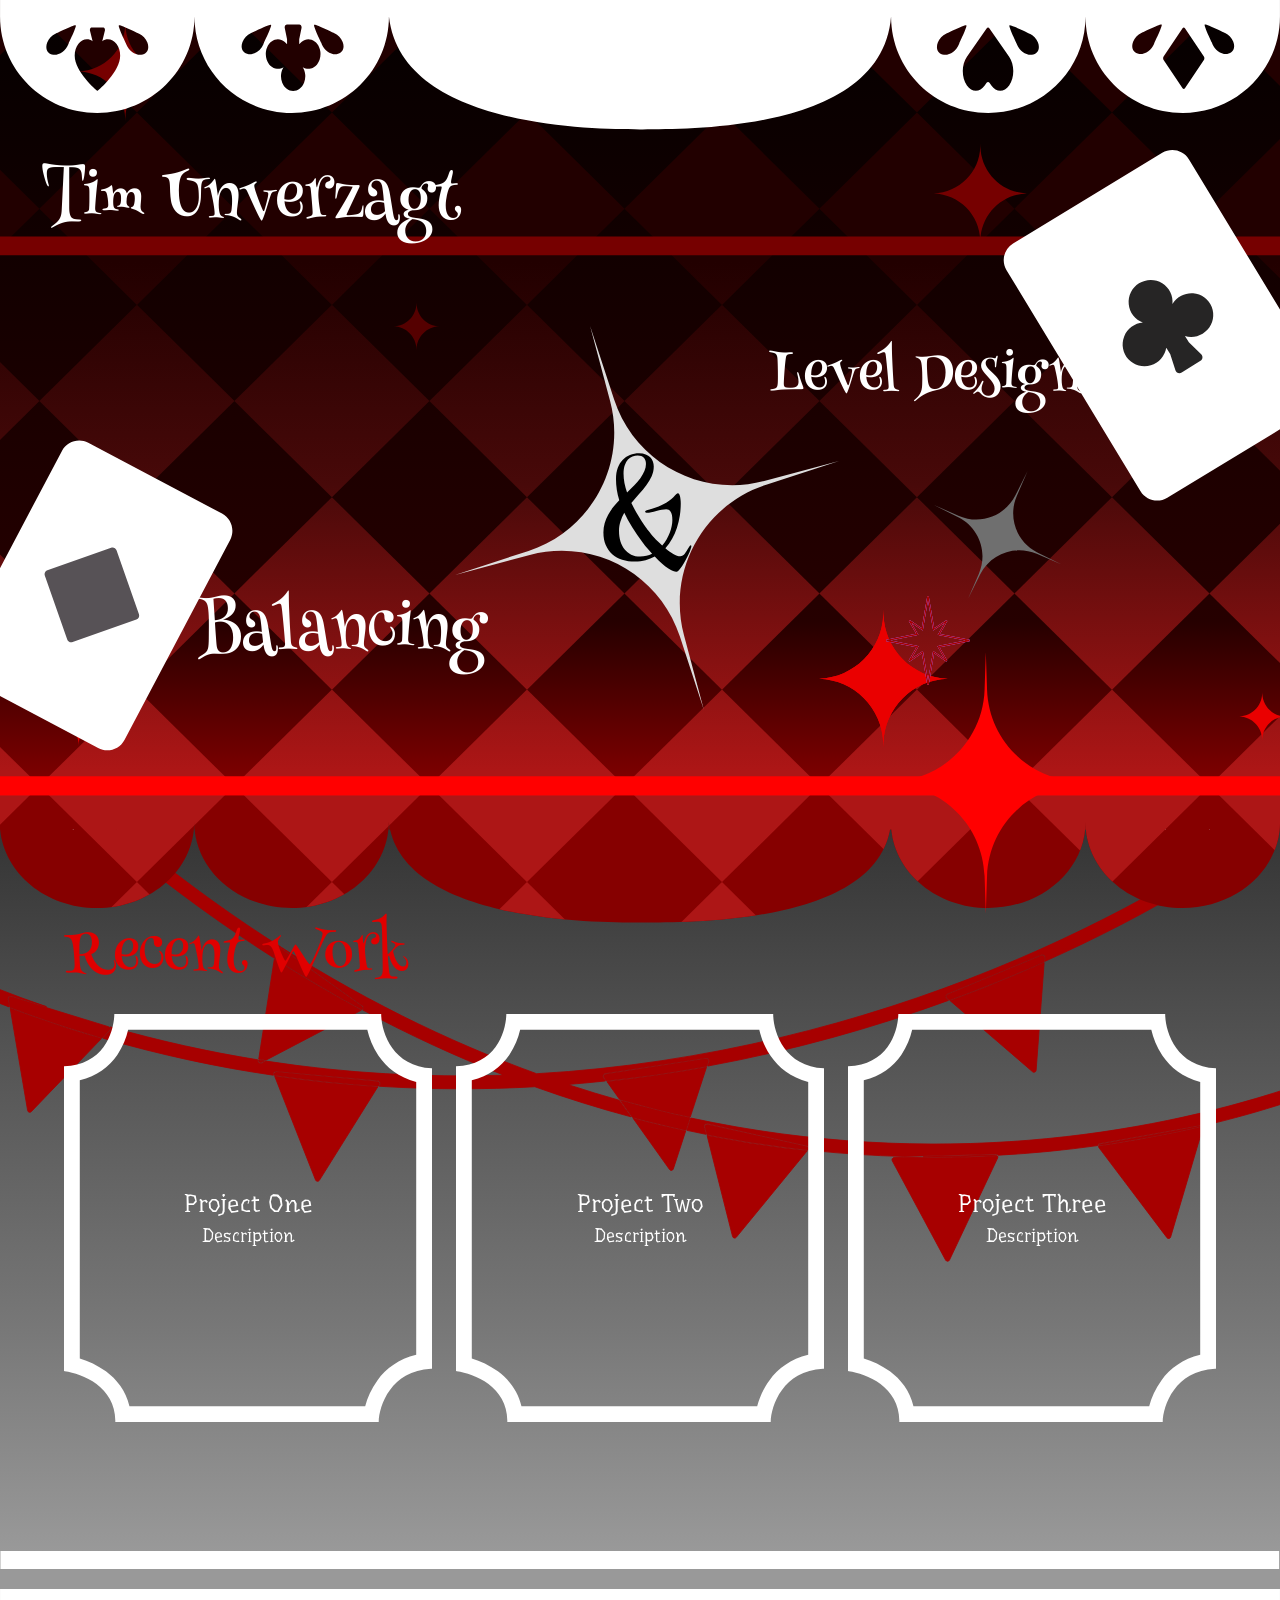
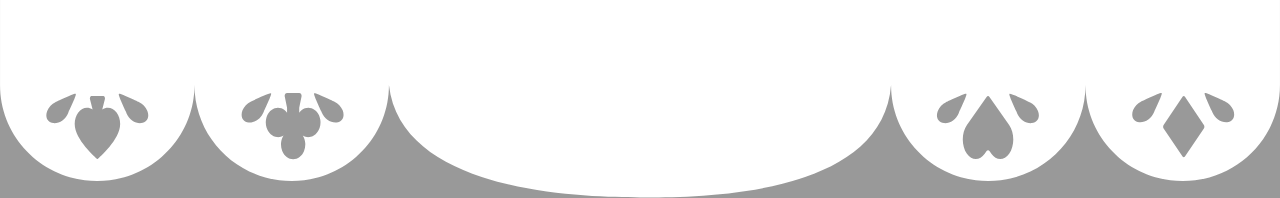
==== commit f65bd1b8: "Second Iteration of Website" ====
--- a/index.html
+++ b/index.html
@@ -1,337 +1,155 @@
 <!DOCTYPE html>
 <html lang="en">
-
 <head>
-
-    <!-- ==================================================
-         BASIC PAGE SETUP
-    =================================================== -->
-
     <meta charset="UTF-8">
-
-    <meta
-        name="viewport"
-        content="width=device-width, initial-scale=1.0"
-    >
-
-    <title>
-        Tim Unverzagt — Level Design & Balancing
-    </title>
-
-
-    <!-- ==================================================
-         GOOGLE FONTS
-    =================================================== -->
-
-    <link rel="preconnect" href="https://fonts.googleapis.com">
-
-    <link
-        rel="preconnect"
-        href="https://fonts.gstatic.com"
-        crossorigin
-    >
-
-    <link
-        href="https://fonts.googleapis.com/css2?family=Henny+Penny&family=Underdog&display=swap"
-        rel="stylesheet"
-    >
-
-
-    <!-- ==================================================
-         STYLESHEET
-    =================================================== -->
-
-    <link
-        rel="stylesheet"
-        href="style.css"
-    >
-
+    <meta name="viewport" content="width=device-width, initial-scale=1.0">
+    <title>Tim Unverzagt</title>
+    <link rel="stylesheet" href="style.css">
 </head>
-
 
 <body>
 
-
-    <!-- ==================================================
-         HERO / HOME PAGE
-    =================================================== -->
+<div class="page">
 
     <section class="hero">
 
-
-        <!-- ==============================================
-             MAIN RED / BLACK BACKGROUND
-        =============================================== -->
-
         <img
+            class="hero-background"
             src="Images/HomePage/home_page_background.svg"
-            class="background"
             alt=""
         >
 
-
-        <!-- ==============================================
-             TOP WHITE BANNER
-        =============================================== -->
-
         <img
+            class="hero-banner"
             src="Images/HomePage/home_page_banner.svg"
-            class="banner"
             alt=""
         >
 
-
-        <!-- ==============================================
-             PLAYING CARDS
-        =============================================== -->
-
         <img
+            class="hero-cards"
             src="Images/HomePage/home_page_cards.svg"
-            class="cards"
             alt=""
         >
 
+        <div class="hero-content">
 
-        <!-- ==============================================
-             HERO TITLE
-        =============================================== -->
+            <h1>Tim Unverzagt</h1>
 
-        <div class="hero-title">
-
-
-            <!-- NAME -->
-
-            <h1>
-                Tim Unverzagt
-            </h1>
-
-
-            <!-- ==========================================
-                 "&" + LVL DESIGN
-            =========================================== -->
-
-            <div class="title-middle">
-
-
-                <!-- & DECORATION -->
-
+            <div class="level-design">
                 <img
+                    class="star-and"
                     src="Images/HomePage/home_page_star_and.svg"
-                    class="star-and"
                     alt=""
                 >
 
-
-                <!-- LEVEL DESIGN -->
-
-                <span class="lvl-design">
-                    Lvl Design
-                </span>
-
-
+                <span>Level Design</span>
             </div>
 
+            <h2>Balancing</h2>
 
-            <!-- ==========================================
-                 BALANCING
-            =========================================== -->
+            <img
+                class="star-red"
+                src="Images/HomePage/home_page_star_red.svg"
+                alt=""
+            >
 
-            <h2>
-                Balancing
-            </h2>
-
+            <img
+                class="star-gray"
+                src="Images/HomePage/home_page_star_gray.svg"
+                alt=""
+            >
 
         </div>
-
-
-        <!-- ==================================================
-             RED STAR
-        =================================================== -->
-
-        <img
-            src="Images/HomePage/home_page_star_red.svg"
-            class="star-red"
-            alt=""
-        >
-
-
-        <!-- ==================================================
-             GREY STAR
-        =================================================== -->
-
-        <img
-            src="Images/HomePage/home_page_star_gray.svg"
-            class="star-gray"
-            alt=""
-        >
-
-
-        <!-- ==================================================
-             GARLANDS
-        =================================================== -->
-
-        <img
-            src="Images/HomePage/home_page_garlands.svg"
-            class="garlands"
-            alt=""
-        >
-
-
-        <!-- ==================================================
-             WHITE DIVIDER LINE
-        =================================================== -->
-
-        <img
-            src="Images/HomePage/home_page_line.svg"
-            class="hero-line"
-            alt=""
-        >
-
 
     </section>
 
 
-
-    <!-- ==================================================
-         RECENT WORK
-    =================================================== -->
-
     <section class="recent-work">
 
+        <div class="garland-layer">
 
-        <!-- SECTION TITLE -->
+            <img
+                class="hero-garlands"
+                src="Images/HomePage/home_page_garlands.svg"
+                alt=""
+            >
 
-        <h2>
-            Recent work
-        </h2>
+        </div>
 
-
-        <!-- ==================================================
-             PROJECT GRID
-        =================================================== -->
+        <h2>Recent Work</h2>
 
         <div class="work-grid">
 
-
-            <!-- ==========================================
-                 PROJECT ONE
-            =========================================== -->
-
-            <article class="work-item">
-
-
-                <!-- FRAME -->
+            <div class="work-card">
 
                 <img
                     src="Images/HomePage/home_page_frame.svg"
                     alt=""
                 >
 
-
-                <!-- PROJECT INFORMATION -->
-
-                <div class="work-content">
-
-                    <h3>
-                        Project One
-                    </h3>
-
-                    <p>
-                        Level Design
-                    </p>
-
+                <div class="work-card-content">
+                    <h3>Project One</h3>
+                    <p>Description</p>
                 </div>
 
-
-            </article>
+            </div>
 
 
-
-            <!-- ==========================================
-                 PROJECT TWO
-            =========================================== -->
-
-            <article class="work-item">
-
-
-                <!-- FRAME -->
+            <div class="work-card">
 
                 <img
                     src="Images/HomePage/home_page_frame.svg"
                     alt=""
                 >
 
-
-                <!-- PROJECT INFORMATION -->
-
-                <div class="work-content">
-
-                    <h3>
-                        Project Two
-                    </h3>
-
-                    <p>
-                        Balancing
-                    </p>
-
+                <div class="work-card-content">
+                    <h3>Project Two</h3>
+                    <p>Description</p>
                 </div>
 
-
-            </article>
+            </div>
 
 
-
-            <!-- ==========================================
-                 PROJECT THREE
-            =========================================== -->
-
-            <article class="work-item">
-
-
-                <!-- FRAME -->
+            <div class="work-card">
 
                 <img
                     src="Images/HomePage/home_page_frame.svg"
                     alt=""
                 >
 
-
-                <!-- PROJECT INFORMATION -->
-
-                <div class="work-content">
-
-                    <h3>
-                        Project Three
-                    </h3>
-
-                    <p>
-                        Level Design
-                    </p>
-
+                <div class="work-card-content">
+                    <h3>Project Three</h3>
+                    <p>Description</p>
                 </div>
 
-
-            </article>
-
+            </div>
 
         </div>
-
 
     </section>
 
 
-
-    <!-- ==================================================
-         FOOTER
-    =================================================== -->
-
     <footer>
 
-        © 2026 Tim Unverzagt
+        <div class="bottom-decoration">
+
+            <img
+                class="hero-line"
+                src="Images/HomePage/home_page_line.svg"
+                alt=""
+            >
+
+            <img
+                class="hero-bottom-banner"
+                src="Images/HomePage/home_page_banner.svg"
+                alt=""
+            >
+
+        </div>
 
     </footer>
 
+</div>
 
 </body>
-
 </html>
--- a/style.css
+++ b/style.css
@@ -1,6 +1,4 @@
-/* ==================================================
-   RESET
-================================================== */
+@import url('https://fonts.googleapis.com/css2?family=Henny+Penny&family=Underdog&display=swap');
 
 * {
     margin: 0;
@@ -8,700 +6,367 @@
     box-sizing: border-box;
 }
 
-
 html {
     scroll-behavior: smooth;
 }
 
-
 body {
     margin: 0;
-
-    /*
-        The entire website is grey.
-
-        Recent Work therefore does NOT need
-        its own grey background.
-    */
-
-    background: #666;
-
     color: white;
-
     overflow-x: hidden;
-
     font-family: "Underdog", sans-serif;
-}
-
-
-/* ==================================================
-   FONTS
-================================================== */
-
-h1,
-h2,
-h3,
-h4,
-h5,
-h6 {
+    background: #999999;
+}
+
+.page {
+    position: relative;
+    width: 100%;
+}
+
+.hero {
+    position: relative;
+    width: 100%;
+    aspect-ratio: 1512 / 1185;
+    overflow: hidden;
+    z-index: 10;
+}
+
+.hero-background {
+    position: absolute;
+    width: 100%;
+    height: auto;
+    left: 0;
+    top: -8%;
+    z-index: 1;
+}
+
+.hero-banner {
+    position: absolute;
+    width: 100%;
+    height: auto;
+    left: 0;
+    top: -8%;
+    z-index: 5;
+    pointer-events: none;
+}
+
+.hero-cards {
+    position: absolute;
+    width: 107.142857%;
+    height: auto;
+    left: -3.571428%;
+    top: 15%;
+    z-index: 10;
+    pointer-events: none;
+}
+
+.hero-content {
+    position: absolute;
+    inset: 0;
+    z-index: 30;
+    pointer-events: none;
+}
+
+.hero-content h1 {
+    position: absolute;
+    left: 3.2%;
+    top: 17%;
     font-family: "Henny Penny", cursive;
+    font-size: clamp(34px, 5vw, 82px);
+    line-height: 1;
     font-weight: normal;
-}
-
-
-/* ==================================================
-   HERO
-================================================== */
-
-.hero {
-    position: relative;
-
-    width: 100%;
-
-    /*
-        IMPORTANT
-
-        This is the exact aspect ratio of
-        home_page_background.svg.
-
-        1512 / 1185
-    */
-
-    aspect-ratio: 1512 / 1185;
-
-    overflow: hidden;
-
-    background: #666;
-}
-
-
-/* ==================================================
-   BACKGROUND ARTWORK
-================================================== */
-
-.background {
-    position: absolute;
-
+    white-space: nowrap;
+    color: white;
+}
+
+.level-design {
+    position: absolute;
+    left: 60%;
+    top: 35%;
+    display: flex;
+    align-items: center;
+    width: max-content;
+}
+
+.star-and {
+    position: absolute;
+    width: clamp(385px, 11vw, 3175px);
+    height: auto;
+    left: -100%;
+    top: -45%;
+    z-index: -1;
+}
+
+.level-design span {
+    font-family: "Henny Penny", cursive;
+    font-size: clamp(32px, 4.3vw, 70px);
+    line-height: 1;
+    white-space: nowrap;
+    color: white;
+}
+
+.hero-content h2 {
+    position: absolute;
+    left: 15.5%;
+    top: 60%;
+    font-family: "Henny Penny", cursive;
+    font-size: clamp(36px, 5vw, 80px);
+    line-height: 1;
+    font-weight: normal;
+    white-space: nowrap;
+    color: white;
+}
+
+.star-red {
+    position: absolute;
+    width: clamp(55px, 7vw, 115px);
+    height: auto;
+    left: 69%;
+    top: 59%;
+    z-index: 25;
+    pointer-events: none;
+}
+
+.star-gray {
+    position: absolute;
+    width: clamp(75px, 10vw, 160px);
+    height: auto;
+    left: 73%;
+    top: 47%;
+    z-index: 24;
+    pointer-events: none;
+}
+
+.recent-work {
+    position: relative;
+    width: 100%;
+    min-height: 650px;
+    margin-top: -8%;
+    padding: 28px 5vw 90px;
+    background: transparent;
+    z-index: 1;
+    overflow: visible;
+}
+
+.recent-work::before {
+    content: "";
+    position: absolute;
+    left: 0;
+    right: 0;
+    top: -16%;
+    bottom: 0;
+    background: linear-gradient(
+        to bottom,
+        #303030 0%,
+        #555555 35%,
+        #777777 70%,
+        #999999 100%
+    );
+    z-index: 0;
+}
+
+.garland-layer {
+    position: absolute;
+    width: 100%;
+    height: 650px;
     left: 0;
     top: 0;
-
+    z-index: 2;
+    pointer-events: none;
+    overflow: visible;
+}
+
+.hero-garlands {
+    position: absolute;
+    width: 103.5%;
+    height: auto;
+    left: -2%;
+    top: 0;
+    z-index: 1;
+    pointer-events: none;
+    transform: translateY(-200px);
+}
+
+.recent-work > h2 {
+    position: relative;
+    z-index: 3;
+    margin: 0 0 28px;
+    font-family: "Henny Penny", cursive;
+    font-size: clamp(34px, 4.5vw, 68px);
+    line-height: 1;
+    font-weight: normal;
+    color: #e00000;
+}
+
+.work-grid {
+    position: relative;
+    z-index: 3;
+    display: grid;
+    grid-template-columns: repeat(3, minmax(0, 1fr));
+    gap: 24px;
+    max-width: 1250px;
+    margin: 0 auto;
+}
+
+.work-card {
+    position: relative;
+    width: 100%;
+    aspect-ratio: 373 / 413;
+}
+
+.work-card > img {
+    position: absolute;
     width: 100%;
     height: 100%;
-
-    /*
-        Do NOT stretch the SVG.
-
-        The SVG and hero have the exact same
-        aspect ratio, so contain is safe.
-    */
-
+    left: 0;
+    top: 0;
     object-fit: contain;
-
-    z-index: 1;
-
-    pointer-events: none;
-}
-
-
-/* ==================================================
-   WHITE TOP BANNER
-================================================== */
-
-.banner {
-    position: absolute;
-
-    left: 0;
-    top: 0;
-
-    /*
-        Same width as the original artwork.
-
-        This keeps the 1513 × 248 proportions.
-    */
-
-    width: 100%;
-    height: auto;
-
-    z-index: 5;
-
-    pointer-events: none;
-}
-
-
-/* ==================================================
-   PLAYING CARDS
-================================================== */
-
-.cards {
-    position: absolute;
-
-    left: 0;
-    top: 0;
-
-    /*
-        The card SVG is 1620 × 709.
-
-        We scale it relative to the same
-        overall artwork width.
-    */
-
-    width: 107.1429%;
-
-    height: auto;
-
-    /*
-        1620 / 1512 = 1.071429
-
-        This means its original proportions
-        are preserved.
-    */
-
+    z-index: 1;
+}
+
+.work-card-content {
+    position: absolute;
+    inset: 20% 12%;
+    z-index: 2;
+    display: flex;
+    flex-direction: column;
+    align-items: center;
+    justify-content: center;
+    text-align: center;
+}
+
+.work-card-content h3 {
+    font-family: "Underdog", sans-serif;
+    font-size: clamp(17px, 2vw, 25px);
+    font-weight: normal;
+    line-height: 1.2;
+}
+
+.work-card-content p {
+    margin-top: 7px;
+    font-family: "Underdog", sans-serif;
+    font-size: clamp(13px, 1.4vw, 18px);
+    line-height: 1.2;
+}
+
+footer {
+    position: relative;
+    width: 100%;
+    background: #999999;
+    padding: 0;
     z-index: 10;
-
-    pointer-events: none;
-}
-
-
-/* ==================================================
-   HERO TEXT
-================================================== */
-
-.hero-title {
-    position: absolute;
-
-    /*
-        These coordinates are deliberately
-        LOWER than before.
-
-        The old 7% put the name inside the
-        white banner.
-
-        The artwork needs the title below it.
-    */
-
-    left: 3.2%;
-
-    top: 14%;
-
-    width: 94%;
-
-    z-index: 30;
-
-    pointer-events: none;
-}
-
-
-/* ==================================================
-   NAME
-================================================== */
-
-.hero-title h1 {
-    font-family: "Henny Penny", cursive;
-
-    font-size: clamp(
-        42px,
-        5vw,
-        82px
-    );
-
-    line-height: 1;
-
-    font-weight: normal;
-
-    white-space: nowrap;
-
-    color: white;
-}
-
-
-/* ==================================================
-   MIDDLE TITLE
-================================================== */
-
-.title-middle {
-    position: relative;
-
+}
+
+.bottom-decoration {
+    position: relative;
+    width: 100%;
     display: flex;
-
+    flex-direction: column;
     align-items: center;
-
-    /*
-        Position "Lvl Design" underneath
-        the name.
-    */
-
-    margin-top: 8%;
-
-    margin-left: 25%;
-}
-
-
-/* ==================================================
-   "&" DECORATION
-================================================== */
-
-.star-and {
-    position: absolute;
-
-    /*
-        Original SVG:
-        347 × 347
-    */
-
-    width: clamp(
-        90px,
-        12vw,
-        180px
-    );
-
-    height: auto;
-
-    left: -18%;
-
-    top: -40%;
-
-    z-index: -1;
-
-    pointer-events: none;
-}
-
-
-/* ==================================================
-   LVL DESIGN
-================================================== */
-
-.lvl-design {
-    font-family: "Henny Penny", cursive;
-
-    font-size: clamp(
-        38px,
-        4.5vw,
-        72px
-    );
-
-    line-height: 1;
-
-    white-space: nowrap;
-
-    color: white;
-}
-
-
-/* ==================================================
-   BALANCING
-================================================== */
-
-.hero-title h2 {
-    font-family: "Henny Penny", cursive;
-
-    font-size: clamp(
-        44px,
-        5.5vw,
-        85px
-    );
-
-    line-height: 1;
-
-    font-weight: normal;
-
-    /*
-        Move this underneath the middle title.
-    */
-
-    margin-left: 12%;
-
-    margin-top: 4%;
-
-    color: white;
-}
-
-
-/* ==================================================
-   RED STAR
-================================================== */
-
-.star-red {
-    position: absolute;
-
-    width: clamp(
-        65px,
-        8vw,
-        130px
-    );
-
-    height: auto;
-
-    left: 68%;
-
-    top: 42%;
-
-    z-index: 25;
-
-    pointer-events: none;
-}
-
-
-/* ==================================================
-   GREY STAR
-================================================== */
-
-.star-gray {
-    position: absolute;
-
-    width: clamp(
-        80px,
-        12vw,
-        180px
-    );
-
-    height: auto;
-
-    left: 24%;
-
-    top: 25%;
-
-    z-index: 20;
-
-    pointer-events: none;
-}
-
-
-/* ==================================================
-   GARLANDS
-================================================== */
-
-.garlands {
-    position: absolute;
-
-    /*
-        Original:
-        1545 × 654
-
-        Scale based on the 1512px artwork.
-    */
-
-    width: 102.1825%;
-
-    height: auto;
-
-    /*
-        Position it toward the lower part
-        of the artwork.
-    */
-
-    left: -1.09%;
-
-    bottom: 0;
-
-    z-index: 40;
-
-    pointer-events: none;
-}
-
-
-/* ==================================================
-   WHITE DIVIDER
-================================================== */
+}
 
 .hero-line {
-    position: absolute;
-
-    left: 0;
-
-    bottom: 0;
-
-    width: 100%;
-
-    height: auto;
-
-    z-index: 50;
-
-    pointer-events: none;
-}
-
-
-/* ==================================================
-   RECENT WORK
-================================================== */
-
-.recent-work {
-    position: relative;
-
-    /*
-        NO background here.
-
-        The body supplies the grey.
-    */
-
-    background: transparent;
-
-    min-height: 650px;
-
-    padding:
-        35px
-        5vw
-        100px;
-
-    overflow: hidden;
-}
-
-
-/* ==================================================
-   RECENT WORK TITLE
-================================================== */
-
-.recent-work > h2 {
-    position: relative;
-
-    z-index: 5;
-
-    font-family: "Henny Penny", cursive;
-
-    font-size: clamp(
-        38px,
-        4.5vw,
-        70px
-    );
-
-    font-weight: normal;
-
-    color: #e00000;
-
-    margin-bottom: 35px;
-}
-
-
-/* ==================================================
-   PROJECT GRID
-================================================== */
-
-.work-grid {
-    display: grid;
-
-    grid-template-columns:
-        repeat(3, 1fr);
-
-    gap: 25px;
-
-    max-width: 1250px;
-
-    margin: 0 auto;
-}
-
-
-/* ==================================================
-   PROJECT ITEM
-================================================== */
-
-.work-item {
-    position: relative;
-
-    width: 100%;
-
-    aspect-ratio: 373 / 413;
-}
-
-
-/*PROJECT FRAME*/
-
-.work-item > img {
-    position: absolute;
-
-    inset: 0;
-
-    width: 100%;
-    height: 100%;
-
+    display: block;
+    position: relative;
+    width: 100%;
+    height: auto;
     z-index: 2;
-
-    pointer-events: none;
-}
-
-
-/*PROJECT CONTENT*/
-
-.work-content {
-    position: absolute;
-
-    left: 10%;
-    right: 10%;
-
-    top: 15%;
-    bottom: 15%;
-
-    z-index: 3;
-
-    display: flex;
-
-    flex-direction: column;
-
-    align-items: center;
-
-    justify-content: center;
-
-    text-align: center;
-}
-
-
-/* ==================================================
-   PROJECT TITLE
-================================================== */
-
-.work-content h3 {
-    font-family: "Henny Penny", cursive;
-
-    font-size: 26px;
-
-    font-weight: normal;
-}
-
-
-/* ==================================================
-   PROJECT DESCRIPTION
-================================================== */
-
-.work-content p {
-    font-family: "Underdog", sans-serif;
-
-    margin-top: 8px;
-
-    font-size: 17px;
-}
-
-
-/* ==================================================
-   FOOTER
-================================================== */
-
-footer {
-    background: #111;
-
-    padding: 35px;
-
-    text-align: center;
-
-    color: #aaa;
-
-    font-family: "Underdog", sans-serif;
-}
-
-
-/* ==================================================
-   TABLET
-================================================== */
-
-@media (max-width: 1100px) {
-
-    .hero-title h1 {
-        font-size: clamp(
-            38px,
-            6vw,
-            70px
-        );
-    }
-
-
-    .lvl-design {
-        font-size: clamp(
-            34px,
-            5vw,
-            65px
-        );
-    }
-
-
-    .hero-title h2 {
-        font-size: clamp(
-            40px,
-            5.5vw,
-            70px
-        );
-    }
-
-}
-
-
-/* ==================================================
-   MOBILE
-================================================== */
-
-@media (max-width: 800px) {
-
-    .hero-title {
-        left: 20px;
-
-        top: 14%;
-
-        width: calc(100% - 40px);
-    }
-
-
-    .hero-title h1 {
-        font-size: clamp(
-            30px,
-            9vw,
-            55px
-        );
-    }
-
-
-    .title-middle {
-        margin-left: 20%;
-
-        margin-top: 10%;
-    }
-
-
-    .lvl-design {
-        font-size: clamp(
-            28px,
-            8vw,
-            50px
-        );
-    }
-
-
-    .hero-title h2 {
-        margin-left: 5%;
-
-        margin-top: 5%;
-
-        font-size: clamp(
-            35px,
-            9vw,
-            55px
-        );
-    }
-
+    margin-bottom: 20px;
+}
+
+.hero-bottom-banner {
+    display: block;
+    position: relative;
+    width: 100%;
+    height: auto;
+    z-index: 1;
+}
+
+@media (max-width: 900px) {
+
+    .hero-content h1 {
+        left: 3%;
+        top: 9%;
+    }
+
+    .level-design {
+        left: 20%;
+        top: 35%;
+    }
+
+    .hero-content h2 {
+        left: 15%;
+        top: 60%;
+    }
+
+}
+
+@media (max-width: 650px) {
+
+    .hero {
+        aspect-ratio: 1512 / 1185;
+    }
+
+    .hero-content h1 {
+        left: 3%;
+        top: 92%;
+        font-size: clamp(27px, 8vw, 45px);
+    }
+
+    .level-design {
+        left: 20%;
+        top: 35%;
+    }
+
+    .level-design span {
+        font-size: clamp(25px, 7vw, 42px);
+    }
 
     .star-and {
-        width: 90px;
-    }
-
+        width: 75px;
+        left: -40%;
+        top: -40%;
+    }
+
+    .hero-content h2 {
+        left: 15%;
+        top: 60%;
+        font-size: clamp(28px, 8vw, 48px);
+    }
+
+    .star-red {
+        width: 60px;
+    }
 
     .star-gray {
-        width: 100px;
-    }
-
-
-    .star-red {
-        width: 70px;
-    }
-
+        width: 85px;
+    }
 
     .recent-work {
-        padding:
-            30px
-            20px
-            80px;
-    }
-
+        margin-top: -8%;
+        padding: 25px 20px 70px;
+    }
+
+    .recent-work::before {
+        top: -4%;
+    }
+
+    .garland-layer {
+        top: 0;
+        height: 500px;
+    }
+
+    .hero-garlands {
+        transform: translateY(-200px);
+    }
+
+    .recent-work > h2 {
+        font-size: clamp(30px, 9vw, 48px);
+    }
 
     .work-grid {
         grid-template-columns: 1fr;
-
-        max-width: 400px;
-
+        max-width: 380px;
         gap: 25px;
     }
 
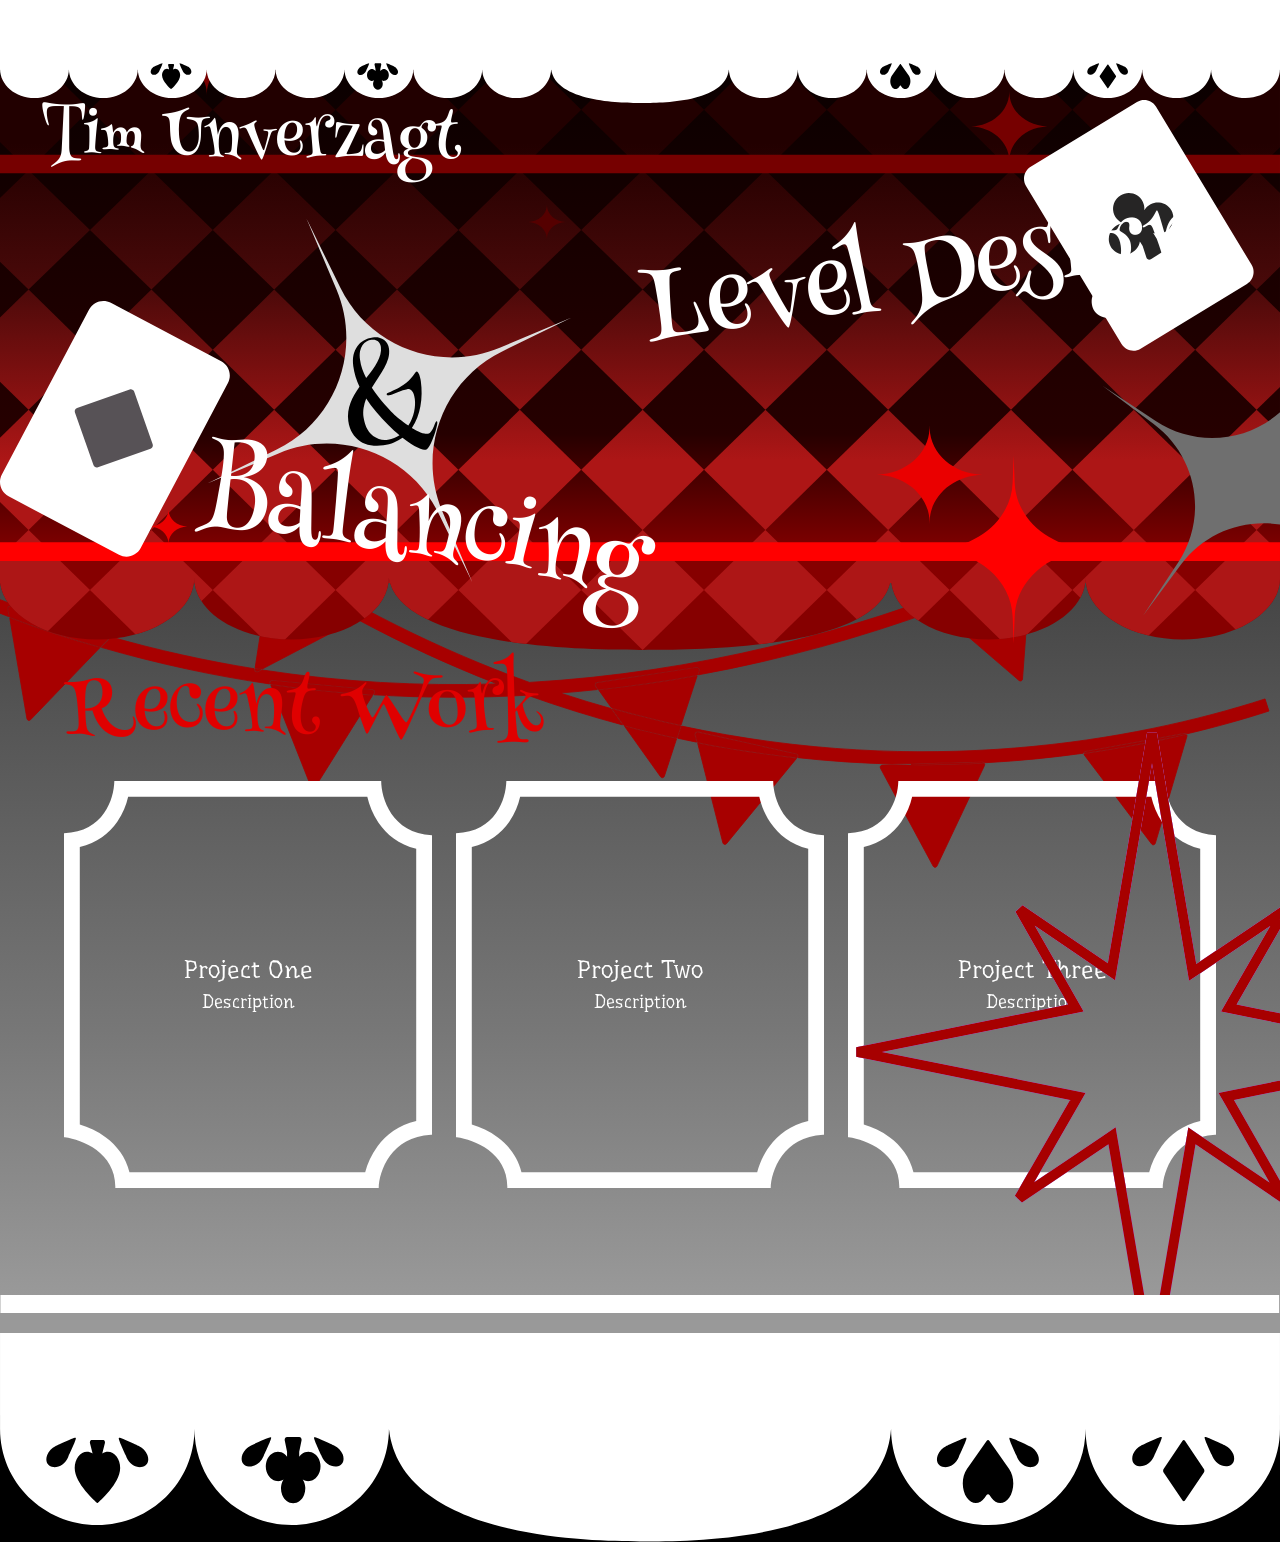
==== commit a90e3fd4: "Fixed Home Page" ====
--- a/index.html
+++ b/index.html
@@ -2,7 +2,7 @@
 <html lang="en">
 <head>
     <meta charset="UTF-8">
-    <meta name="viewport" content="width=device-width, initial-scale=1.0">
+	<meta name="viewport" content="width=device-width, initial-scale=1.0, maximum-scale=1.0, user-scalable=no">
     <title>Tim Unverzagt</title>
     <link rel="stylesheet" href="style.css">
 </head>
@@ -19,15 +19,24 @@
             alt=""
         >
 
+        <div class="hero-banner-container">
+            <img
+                class="hero-banner"
+                src="Images/top_banner.svg"
+                alt=""
+            >
+            <div class="banner-extension"></div>
+        </div>
+
         <img
-            class="hero-banner"
-            src="Images/HomePage/home_page_banner.svg"
+            class="hero-card-left"
+            src="Images/HomePage/home_page_card_left.svg"
             alt=""
         >
 
         <img
-            class="hero-cards"
-            src="Images/HomePage/home_page_cards.svg"
+            class="hero-card-right"
+            src="Images/HomePage/home_page_card_right.svg"
             alt=""
         >
 
@@ -48,12 +57,6 @@
             <h2>Balancing</h2>
 
             <img
-                class="star-red"
-                src="Images/HomePage/home_page_star_red.svg"
-                alt=""
-            >
-
-            <img
                 class="star-gray"
                 src="Images/HomePage/home_page_star_gray.svg"
                 alt=""
@@ -62,7 +65,14 @@
         </div>
 
     </section>
-
+	
+	<div class="recent-star-container">
+		<img
+			class="star-red"
+			src="Images/HomePage/home_page_star_red.svg"
+			alt=""
+		>
+	</div>
 
     <section class="recent-work">
 
@@ -94,7 +104,6 @@
 
             </div>
 
-
             <div class="work-card">
 
                 <img
@@ -108,7 +117,6 @@
                 </div>
 
             </div>
-
 
             <div class="work-card">
 
@@ -128,7 +136,6 @@
 
     </section>
 
-
     <footer>
 
         <div class="bottom-decoration">
@@ -139,11 +146,14 @@
                 alt=""
             >
 
-            <img
-                class="hero-bottom-banner"
-                src="Images/HomePage/home_page_banner.svg"
-                alt=""
-            >
+            <div class="bottom-banner-container">
+				<img
+					class="hero-bottom-banner"
+					src="Images/HomePage/home_page_banner.svg"
+					alt=""
+				>
+			<div class="bottom-banner-extension"></div>
+		</div>
 
         </div>
 
--- a/style.css
+++ b/style.css
@@ -8,24 +8,30 @@
 
 html {
     scroll-behavior: smooth;
+    width: 100%;
+    overflow-x: clip;
 }
 
 body {
     margin: 0;
+    width: 100%;
+    min-width: 0;
     color: white;
-    overflow-x: hidden;
+    overflow-x: clip;
     font-family: "Underdog", sans-serif;
     background: #999999;
 }
 
 .page {
     position: relative;
-    width: 100%;
+    width: 100vw;
+    min-width: 0;
+	overflow: hidden;
 }
 
 .hero {
     position: relative;
-    width: 100%;
+    width: 100vw;
     aspect-ratio: 1512 / 1185;
     overflow: hidden;
     z-index: 10;
@@ -33,29 +39,58 @@
 
 .hero-background {
     position: absolute;
-    width: 100%;
-    height: auto;
-    left: 0;
-    top: -8%;
-    z-index: 1;
+    width: 100vw;
+    height: auto;
+    left: 0;
+    top: -7%;
+    z-index: 1;
+}
+
+.hero-banner-container {
+    position: absolute;
+    width: 100vw;
+    height: auto;
+    left: 0;
+    top: 4%;
+    z-index: 5;
+    pointer-events: none;
 }
 
 .hero-banner {
-    position: absolute;
-    width: 100%;
-    height: auto;
-    left: 0;
-    top: -8%;
-    z-index: 5;
-    pointer-events: none;
-}
-
-.hero-cards {
-    position: absolute;
-    width: 107.142857%;
-    height: auto;
-    left: -3.571428%;
-    top: 15%;
+    display: block;
+    z-index: 2;
+    position: relative;
+    width: 100%;
+    height: auto;
+}
+
+.banner-extension {
+    position: absolute;
+    width: 100%;
+    height: 6.6vw;
+    left: 0;
+    top: 100%;
+    transform: translateY(-140%);
+    background: white;
+    z-index: 1;
+}
+
+.hero-card-left {
+    position: absolute;
+    width: 18vw;
+    height: auto;
+    left: 0vw;
+    top: 30%;
+    z-index: 10;
+    pointer-events: none;
+}
+
+.hero-card-right {
+    position: absolute;
+    width: 18vw;
+    height: auto;
+    left: 80vw;
+    top: 10%;
     z-index: 10;
     pointer-events: none;
 }
@@ -70,7 +105,7 @@
 .hero-content h1 {
     position: absolute;
     left: 3.2%;
-    top: 17%;
+    top: 11%;
     font-family: "Henny Penny", cursive;
     font-size: clamp(34px, 5vw, 82px);
     line-height: 1;
@@ -81,8 +116,9 @@
 
 .level-design {
     position: absolute;
-    left: 60%;
-    top: 35%;
+    transform: rotate(-8deg);
+    left: 50%;
+    top: 23%;
     display: flex;
     align-items: center;
     width: max-content;
@@ -92,14 +128,14 @@
     position: absolute;
     width: clamp(385px, 11vw, 3175px);
     height: auto;
-    left: -100%;
-    top: -45%;
+    left: -80%;
+    top: -98%;
     z-index: -1;
 }
 
 .level-design span {
     font-family: "Henny Penny", cursive;
-    font-size: clamp(32px, 4.3vw, 70px);
+    font-size: clamp(100px, 4.3vw, 70px);
     line-height: 1;
     white-space: nowrap;
     color: white;
@@ -107,41 +143,51 @@
 
 .hero-content h2 {
     position: absolute;
+    transform: rotate(10deg);
     left: 15.5%;
-    top: 60%;
+    top: 48%;
     font-family: "Henny Penny", cursive;
-    font-size: clamp(36px, 5vw, 80px);
+    font-size: clamp(100px, 5vw, 80px);
     line-height: 1;
     font-weight: normal;
     white-space: nowrap;
     color: white;
 }
 
+.recent-star-container {
+    position: absolute;
+    width: 100vw;
+    height: 0;
+    top: 0;
+    left: 0;
+    z-index: 5;
+    pointer-events: none;
+}
+
 .star-red {
     position: absolute;
-    width: clamp(55px, 7vw, 115px);
-    height: auto;
-    left: 69%;
-    top: 59%;
-    z-index: 25;
-    pointer-events: none;
+    width: 50vw;
+    height: auto;
+    left: 65%;
+    top: 55vw;
 }
 
 .star-gray {
     position: absolute;
-    width: clamp(75px, 10vw, 160px);
-    height: auto;
-    left: 73%;
-    top: 47%;
+    transform: rotate(10deg);
+    width: clamp(300px, 10vw, 160px);
+    height: auto;
+    left: 85%;
+    top: 33%;
     z-index: 24;
     pointer-events: none;
 }
 
 .recent-work {
     position: relative;
-    width: 100%;
+    width: 100vw;
     min-height: 650px;
-    margin-top: -8%;
+    margin-top: -28%;
     padding: 28px 5vw 90px;
     background: transparent;
     z-index: 1;
@@ -153,7 +199,8 @@
     position: absolute;
     left: 0;
     right: 0;
-    top: -16%;
+    width: 100vw;
+    top: -36%;
     bottom: 0;
     background: linear-gradient(
         to bottom,
@@ -167,7 +214,7 @@
 
 .garland-layer {
     position: absolute;
-    width: 100%;
+    width: 100vw;
     height: 650px;
     left: 0;
     top: 0;
@@ -178,13 +225,13 @@
 
 .hero-garlands {
     position: absolute;
-    width: 103.5%;
-    height: auto;
-    left: -2%;
+    width: 102.182524vw;
+    height: auto;
+    left: -2vw;
     top: 0;
     z-index: 1;
     pointer-events: none;
-    transform: translateY(-200px);
+    transform: translateY(-330px);
 }
 
 .recent-work > h2 {
@@ -192,7 +239,7 @@
     z-index: 3;
     margin: 0 0 28px;
     font-family: "Henny Penny", cursive;
-    font-size: clamp(34px, 4.5vw, 68px);
+    font-size: clamp(80px, 4.5vw, 68px);
     line-height: 1;
     font-weight: normal;
     color: #e00000;
@@ -204,6 +251,7 @@
     display: grid;
     grid-template-columns: repeat(3, minmax(0, 1fr));
     gap: 24px;
+    width: 100%;
     max-width: 1250px;
     margin: 0 auto;
 }
@@ -251,7 +299,7 @@
 
 footer {
     position: relative;
-    width: 100%;
+    width: 100vw;
     background: #999999;
     padding: 0;
     z-index: 10;
@@ -259,7 +307,7 @@
 
 .bottom-decoration {
     position: relative;
-    width: 100%;
+    width: 100vw;
     display: flex;
     flex-direction: column;
     align-items: center;
@@ -268,10 +316,16 @@
 .hero-line {
     display: block;
     position: relative;
-    width: 100%;
+    width: 100vw;
     height: auto;
     z-index: 2;
     margin-bottom: 20px;
+}
+
+.bottom-banner-container {
+    position: relative;
+    width: 100vw;
+    z-index: 2;
 }
 
 .hero-bottom-banner {
@@ -279,7 +333,19 @@
     position: relative;
     width: 100%;
     height: auto;
-    z-index: 1;
+    z-index: 2;
+}
+
+.bottom-banner-extension {
+    position: absolute;
+    width: 100%;
+    height: 10vw;
+    left: 0;
+    top: 100%;
+    transform: translateY(-99%);
+    background: black;
+    z-index: 1;
+}
 }
 
 @media (max-width: 900px) {
@@ -291,12 +357,12 @@
 
     .level-design {
         left: 20%;
-        top: 35%;
+        top: 15%;
     }
 
     .hero-content h2 {
         left: 15%;
-        top: 60%;
+        top: 40%;
     }
 
 }
@@ -315,7 +381,7 @@
 
     .level-design {
         left: 20%;
-        top: 35%;
+        top: 15%;
     }
 
     .level-design span {
@@ -330,7 +396,7 @@
 
     .hero-content h2 {
         left: 15%;
-        top: 60%;
+        top: 40%;
         font-size: clamp(28px, 8vw, 48px);
     }
 
@@ -343,12 +409,12 @@
     }
 
     .recent-work {
-        margin-top: -8%;
+        margin-top: -28%;
         padding: 25px 20px 70px;
     }
 
     .recent-work::before {
-        top: -4%;
+        top: -24%;
     }
 
     .garland-layer {
@@ -357,7 +423,7 @@
     }
 
     .hero-garlands {
-        transform: translateY(-200px);
+        transform: translateY(-300px);
     }
 
     .recent-work > h2 {
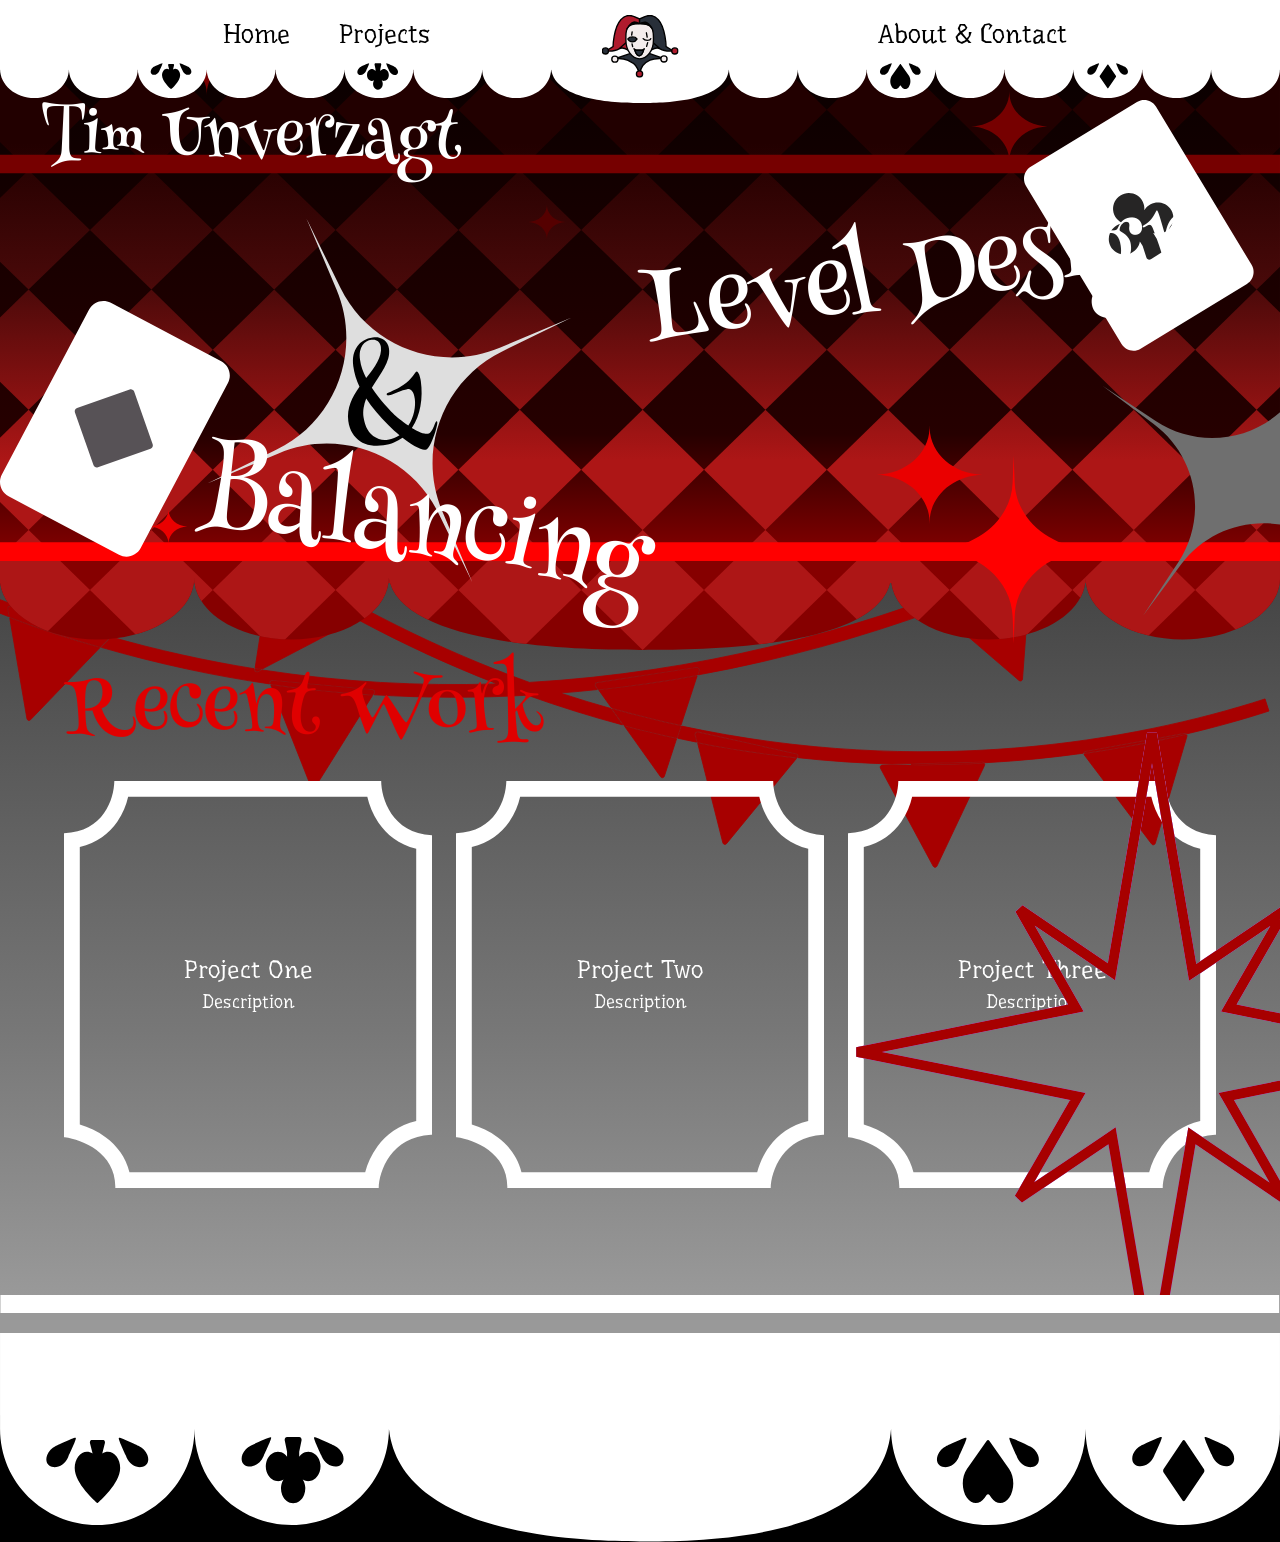
==== commit 3897dd71: "Added Redirector to Sub-Pages" ====
--- a/index.html
+++ b/index.html
@@ -26,6 +26,17 @@
                 alt=""
             >
             <div class="banner-extension"></div>
+			
+			<nav class="banner-navigation">
+				<a href="index.html" class="nav-home">Home</a>
+				<a href="projects.html" class="nav-projects">Projects</a>
+
+				<a href="index.html" class="nav-logo">
+					<img src="Images/jester_logo_v1.svg" alt="Home">
+				</a>
+
+				<a href="about.html" class="nav-about">About & Contact</a>
+			</nav>
         </div>
 
         <img
--- a/style.css
+++ b/style.css
@@ -20,6 +20,58 @@
     overflow-x: clip;
     font-family: "Underdog", sans-serif;
     background: #999999;
+}
+
+.banner-navigation {
+    position: absolute;
+    inset: 0;
+    width: 100%;
+    height: 100%;
+    z-index: 5;
+    pointer-events: none;
+}
+
+.banner-navigation a {
+    position: absolute;
+    transform: translate(-50%, -50%);
+    color: black;
+    font-family: "Underdog", sans-serif;
+    font-size: 2vw;
+    text-decoration: none;
+    white-space: nowrap;
+    pointer-events: auto;
+    transition: transform 0.2s ease, color 0.2s ease;
+}
+
+.banner-navigation a:hover {
+    color: black;
+    transform: translate(-50%, -50%) scale(1.1);
+}
+
+.nav-home {
+	top: -10%;
+    left: 20%;
+}
+
+.nav-projects {
+	top: -10%;
+    left: 30%;
+}
+
+.nav-logo {
+	top: 10%;
+    left: 50%;
+}
+
+.nav-logo img {
+    display: block;
+    width: 6vw;
+    height: auto;
+}
+
+.nav-about {
+	top: -10%;
+    left: 76%;
 }
 
 .page {
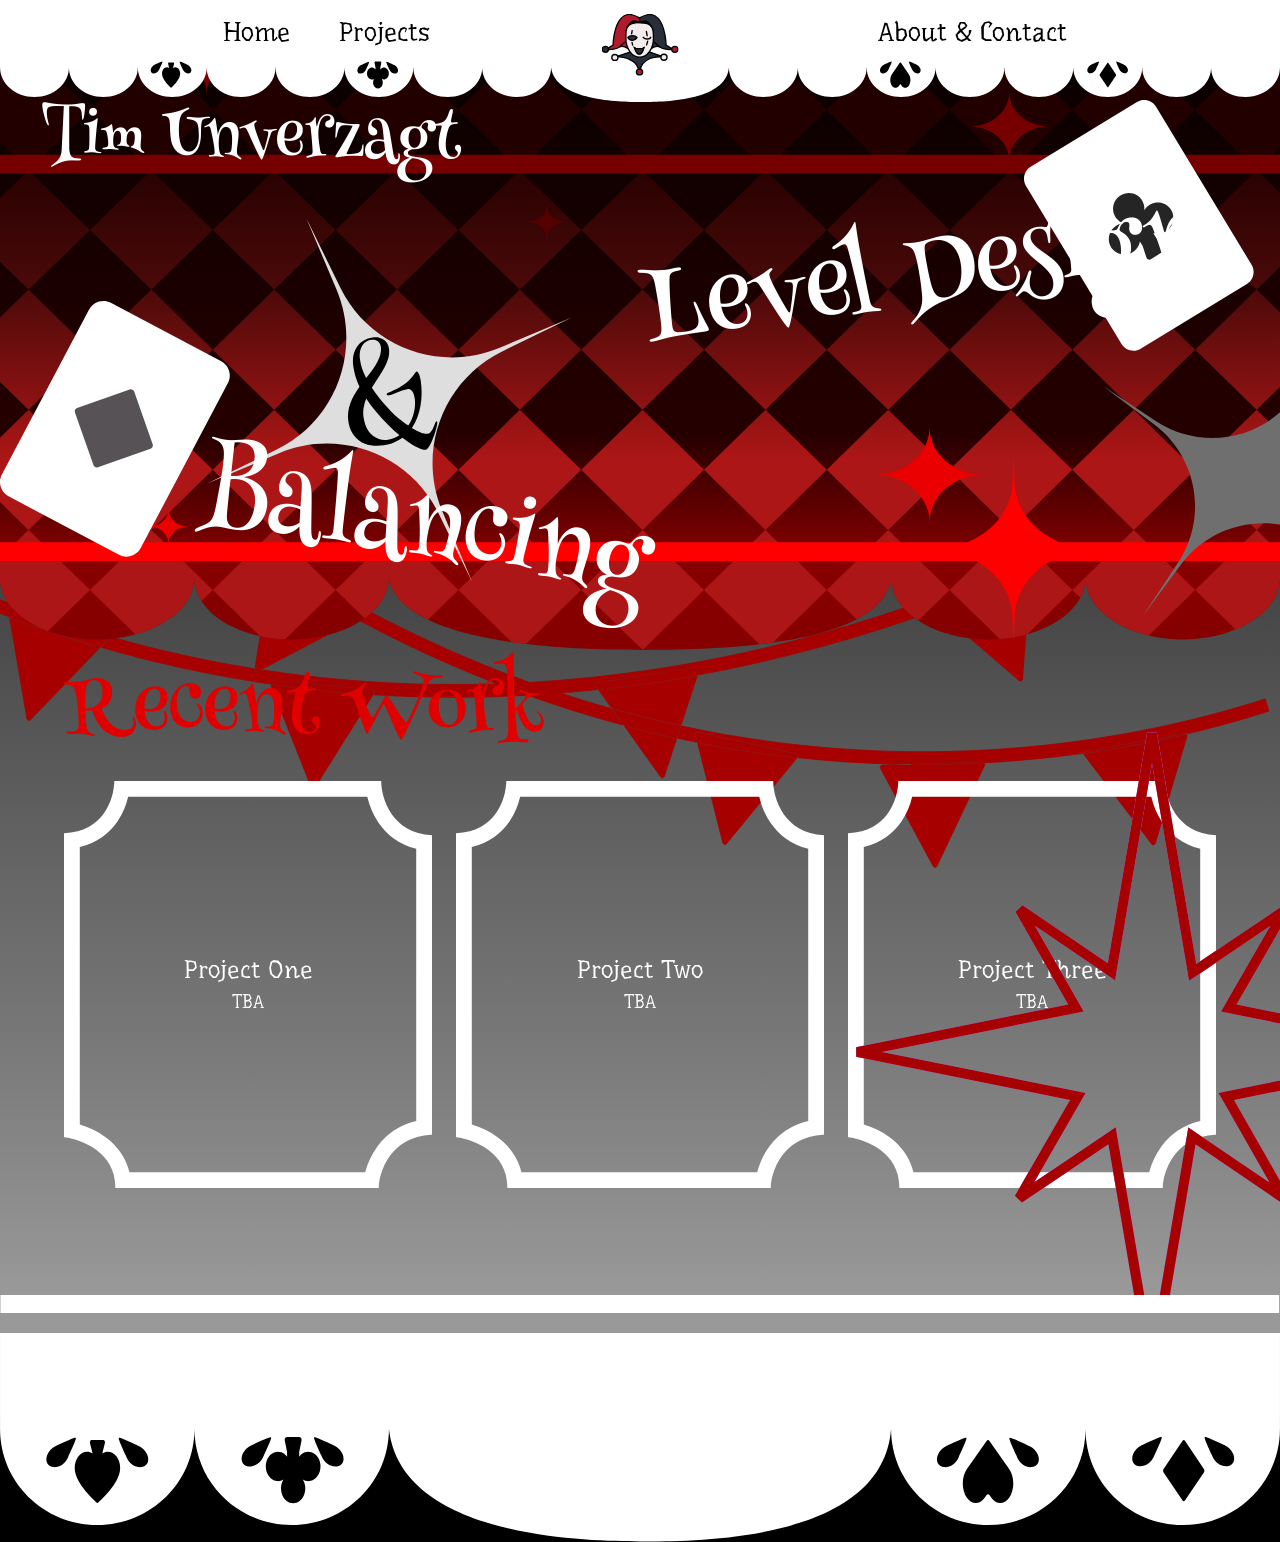
==== commit 1cbab99c: "Added TBA page for Projects & fixed grammar in About Me" ====
--- a/index.html
+++ b/index.html
@@ -110,7 +110,7 @@
 
                 <div class="work-card-content">
                     <h3>Project One</h3>
-                    <p>Description</p>
+                    <p>TBA</p>
                 </div>
 
             </div>
@@ -124,7 +124,7 @@
 
                 <div class="work-card-content">
                     <h3>Project Two</h3>
-                    <p>Description</p>
+                    <p>TBA</p>
                 </div>
 
             </div>
@@ -138,7 +138,7 @@
 
                 <div class="work-card-content">
                     <h3>Project Three</h3>
-                    <p>Description</p>
+                    <p>TBA</p>
                 </div>
 
             </div>
--- a/style.css
+++ b/style.css
@@ -49,17 +49,17 @@
 }
 
 .nav-home {
-	top: -10%;
+    top: -10%;
     left: 20%;
 }
 
 .nav-projects {
-	top: -10%;
+    top: -10%;
     left: 30%;
 }
 
 .nav-logo {
-	top: 10%;
+    top: 10%;
     left: 50%;
 }
 
@@ -70,15 +70,15 @@
 }
 
 .nav-about {
-	top: -10%;
+    top: -10%;
     left: 76%;
 }
 
 .page {
     position: relative;
-    width: 100vw;
+    width: 100%;
     min-width: 0;
-	overflow: hidden;
+    overflow: hidden;
 }
 
 .hero {
@@ -103,7 +103,7 @@
     width: 100vw;
     height: auto;
     left: 0;
-    top: 4%;
+    top: 3vw;
     z-index: 5;
     pointer-events: none;
 }
@@ -398,6 +398,343 @@
     background: black;
     z-index: 1;
 }
+
+
+/* ABOUT PAGE */
+
+.about-page {
+    background: #999999;
+}
+
+.about-intro {
+    position: relative;
+    width: 100vw;
+    min-height: 56.5vw;
+    overflow: hidden;
+    background-image: url("Images/HomePage/home_page_background.svg");
+    background-size: cover;
+    background-position: center -6vw;
+    background-repeat: no-repeat;
+    z-index: 2;
+}
+
+.about-heading {
+    position: absolute;
+    font-family: "Henny Penny", cursive;
+    top: 14vw;
+    left: 7.8%;
+    z-index: 4;
+    color: #f4eeee;
+    text-align: left;
+}
+
+.about-heading h1 {
+    font-family: "Henny Penny", cursive;
+    font-size: clamp(42px, 6vw, 76px);
+    font-weight: normal;
+    line-height: 1.05;
+}
+
+.about-heading h2 {
+    font-family: "Henny Penny", cursive;
+    font-size: clamp(26px, 4vw, 50px);
+    font-weight: normal;
+    line-height: 1.1;
+}
+
+.about-content {
+    position: absolute;
+    top: 40%;
+    left: 7.8%;
+    width: 84.4%;
+    display: grid;
+    grid-template-columns: 34% 66%;
+    align-items: center;
+    gap: 2%;
+    z-index: 3;
+}
+
+.about-picture {
+    width: 100%;
+    max-width: 280px;
+    aspect-ratio: 1 / 1;
+    display: flex;
+    align-items: center;
+    justify-content: center;
+    padding: 4%;
+}
+
+.about-picture img {
+    position: relative;
+    left: 3vw;
+    top: -2vw;
+    display: block;
+    width: 150%;
+    height: 150%;
+    object-fit: contain;
+}
+
+.about-description {
+    position: relative;
+    top: -2vw;
+    display: block;
+    color: white;
+    font-family: "Underdog", sans-serif;
+    font-size: clamp(20px, 1.45vw, 16px);
+    line-height: 1.5;
+    text-align: left;
+}
+
+.about-description h2 {
+    font-size: clamp(20px, 2.2vw, 26px);
+    font-weight: normal;
+    margin: 0 0 18px 0;
+}
+
+.about-description p {
+    margin: 0 0 16px 0;
+}
+
+.cv-download {
+    position: absolute;
+    left: 50%;
+    bottom: 14%;
+    transform: translateX(-50%);
+    width: clamp(130px, 19vw, 230px);
+    display: flex;
+    align-items: center;
+    justify-content: center;
+    z-index: 5;
+    text-decoration: none;
+}
+
+.cv-download img {
+    display: block;
+    width: 100%;
+    height: auto;
+}
+
+.cv-download span {
+    position: absolute;
+    top: 35%;
+    color: white;
+    font-family: "Henny Penny", sans-serif;
+    font-size: clamp(12px, 1.5vw, 19px);
+    white-space: nowrap;
+}
+
+.about-contact {
+    position: relative;
+    transform: translateY(-12vw);
+    width: 100vw;
+	height: 450px;
+    min-height: 0;
+    padding: 1vw 6.5vw 70px;
+    color: black;
+    overflow: visible;
+    z-index: 1;
+}
+
+.about-contact::before {
+    content: "";
+    position: absolute;
+    inset: 0;
+    background: linear-gradient(
+        to bottom,
+        #303030 0%,
+        #555555 35%,
+        #777777 70%,
+        #999999 100%
+    );
+    z-index: -5;
+}
+
+.about-contact h2 {
+    position: relative;
+    top: 5vw;
+    font-family: "Henny Penny", cursive;
+    font-size: clamp(38px, 5vw, 68px);
+    line-height: 1.1;
+    font-weight: normal;
+    margin-bottom: 35px;
+}
+
+.contact-list {
+	transform: translateY(4vw);
+    display: flex;
+    flex-direction: column;
+    justify-content: flex-start;
+    align-items: flex-start;
+    gap: 0;
+    width: 100%;
+    margin: 0;
+}
+
+.contact-item {
+    display: flex;
+    flex-direction: row;
+    align-items: center;
+    justify-content: flex-start;
+    gap: 18px;
+    width: fit-content;
+    height: 215px;
+    margin: 0;
+    padding: 0;
+    color: black;
+    font-family: "Underdog", sans-serif;
+    font-size: clamp(17px, 2vw, 25px);
+    text-decoration: none;
+}
+
+.contact-item img {
+    display: block;
+    width: 180px;
+    height: 100px;
+    object-fit: contain;
+    flex-shrink: 0;
+    transform-origin: center;
+}
+
+.contact-item:first-child img {
+    transform: scale(2) rotate(-3deg);
+}
+
+.contact-item:last-child img {
+    transform: scale(2) rotate(3deg);
+}
+
+.contact-item span {
+    font-size: 50px;
+}
+
+.contact-email-icon {
+    position: relative;
+    width: 55px;
+    height: 38px;
+    border: 3px solid black;
+    border-radius: 5px;
+    display: block;
+    flex-shrink: 0;
+    overflow: hidden;
+}
+
+.contact-email-icon::before,
+.contact-email-icon::after {
+    content: "";
+    position: absolute;
+    width: 35px;
+    height: 3px;
+    background: black;
+    top: 8px;
+}
+
+.contact-email-icon::before {
+    left: -3px;
+    transform: rotate(40deg);
+}
+
+.contact-email-icon::after {
+    right: -3px;
+    transform: rotate(-40deg);
+}
+
+.contact-email-icon span {
+    position: absolute;
+    width: 35px;
+    height: 3px;
+    background: black;
+    left: 7px;
+    bottom: 9px;
+    transform: rotate(-40deg);
+}
+
+.linkedin-icon {
+    width: 47px;
+    height: 47px;
+    display: flex;
+    align-items: center;
+    justify-content: center;
+    flex-shrink: 0;
+    border-radius: 10px;
+    background: #0878ce;
+    color: white;
+    font-family: Arial, sans-serif;
+    font-size: 34px;
+    font-weight: bold;
+}
+
+/* TBA for Project Page */
+
+.projects-page {
+    position: relative;
+    width: 100%;
+}
+
+.projects-placeholder {
+    position: relative;
+    width: 100%;
+    min-height: 65vw;
+    background-image: url("Images/ProjectPage/project_page_background.svg");
+    background-size: cover;
+    background-position: center;
+    background-repeat: no-repeat;
+    overflow: hidden;
+}
+
+.projects-under-construction {
+    position: absolute;
+    top: 50%;
+    left: 50%;
+    transform: translate(-50%, -50%);
+    width: 90%;
+    text-align: center;
+    color: white;
+    font-family: "Underdog", sans-serif;
+    font-size: clamp(20px, 3vw, 42px);
+    z-index: 4;
+}
+
+.linkedin-link {
+    text-decoration: underline;
+}
+
+@media (max-width: 650px) {
+
+    .about-intro {
+        min-height: 105vw;
+    }
+
+    .about-content {
+        top: 22%;
+        left: 5%;
+        width: 90%;
+        grid-template-columns: 1fr;
+        justify-items: center;
+        gap: 20px;
+    }
+
+    .about-picture {
+        width: 32vw;
+        max-width: 180px;
+    }
+
+    .about-description {
+        font-size: 10px;
+        gap: 5px;
+    }
+
+    .cv-download {
+        bottom: 2%;
+        width: 35vw;
+    }
+
+    .about-contact {
+        padding: 20px 6vw 60px;
+    }
+
+    .about-contact h2 {
+        font-size: 38px;
+    }
 }
 
 @media (max-width: 900px) {
@@ -416,7 +753,6 @@
         left: 15%;
         top: 40%;
     }
-
 }
 
 @media (max-width: 650px) {
@@ -487,5 +823,4 @@
         max-width: 380px;
         gap: 25px;
     }
-
 }
